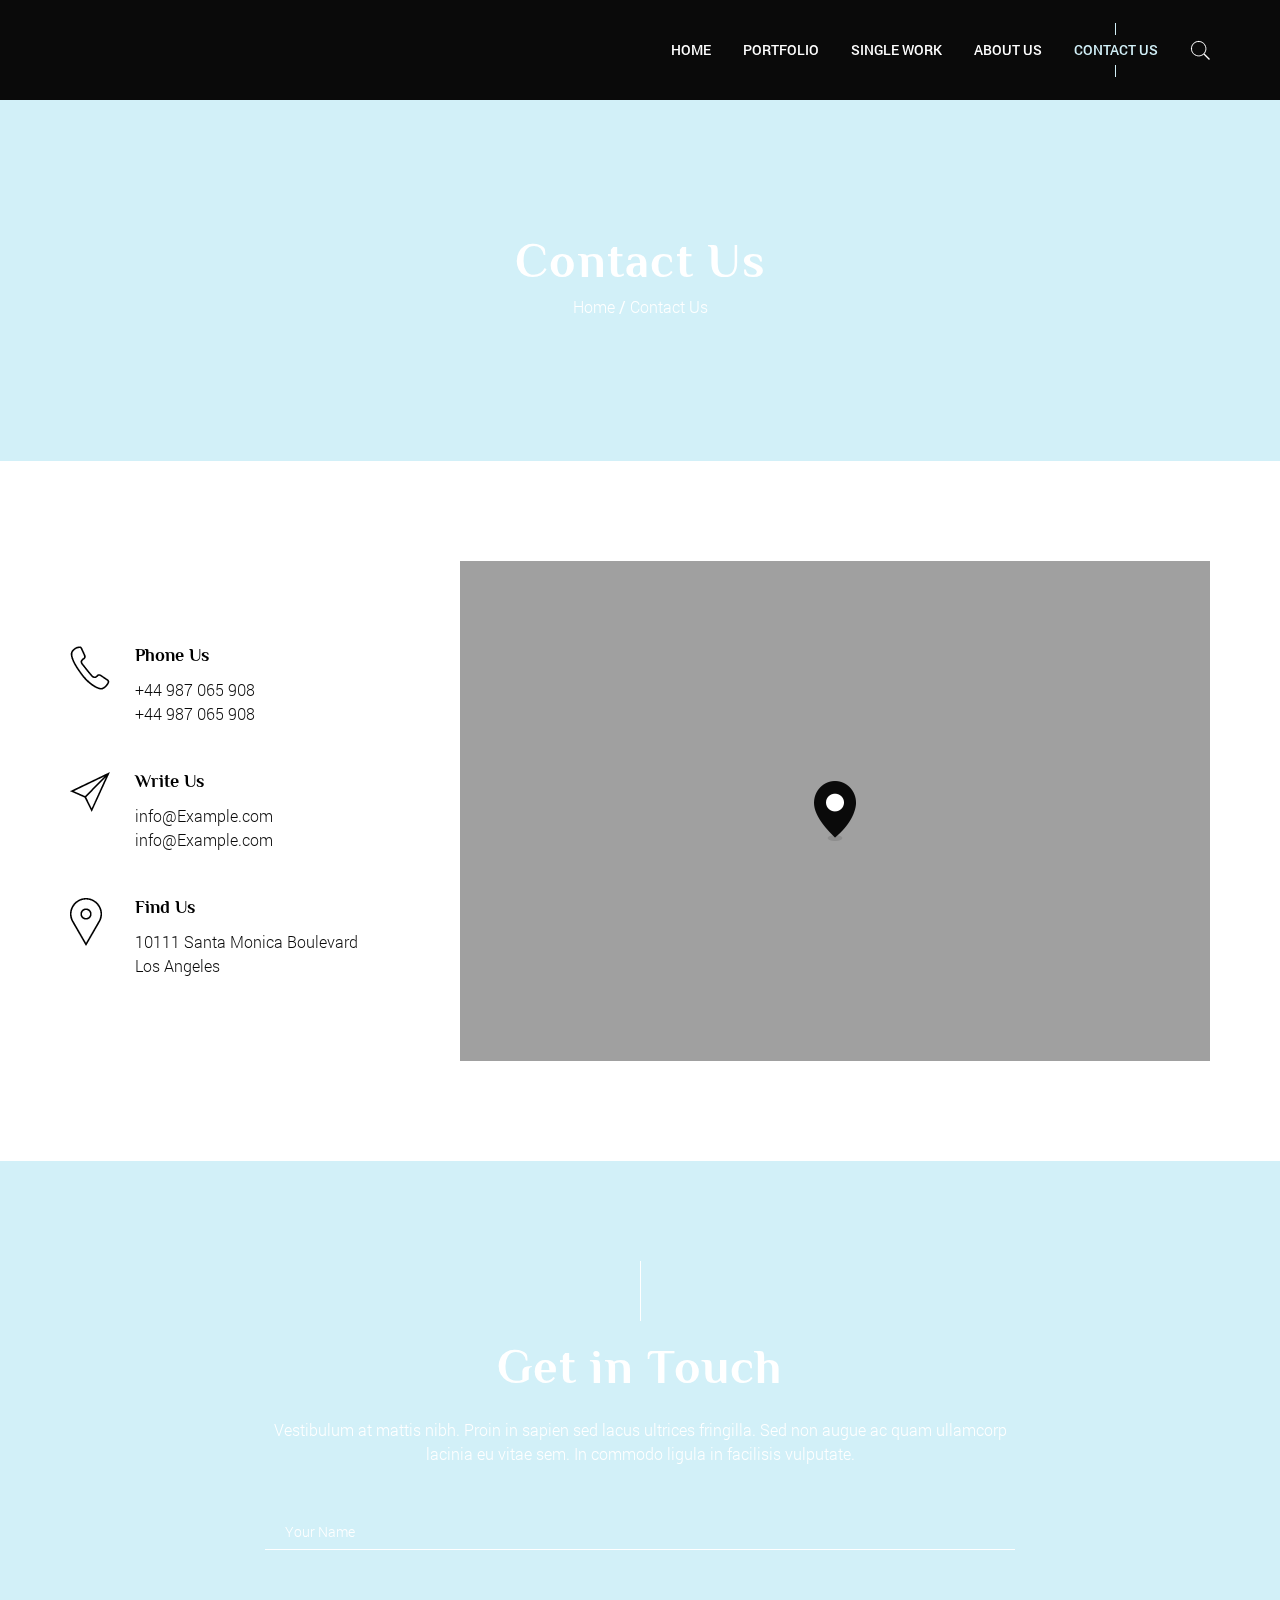
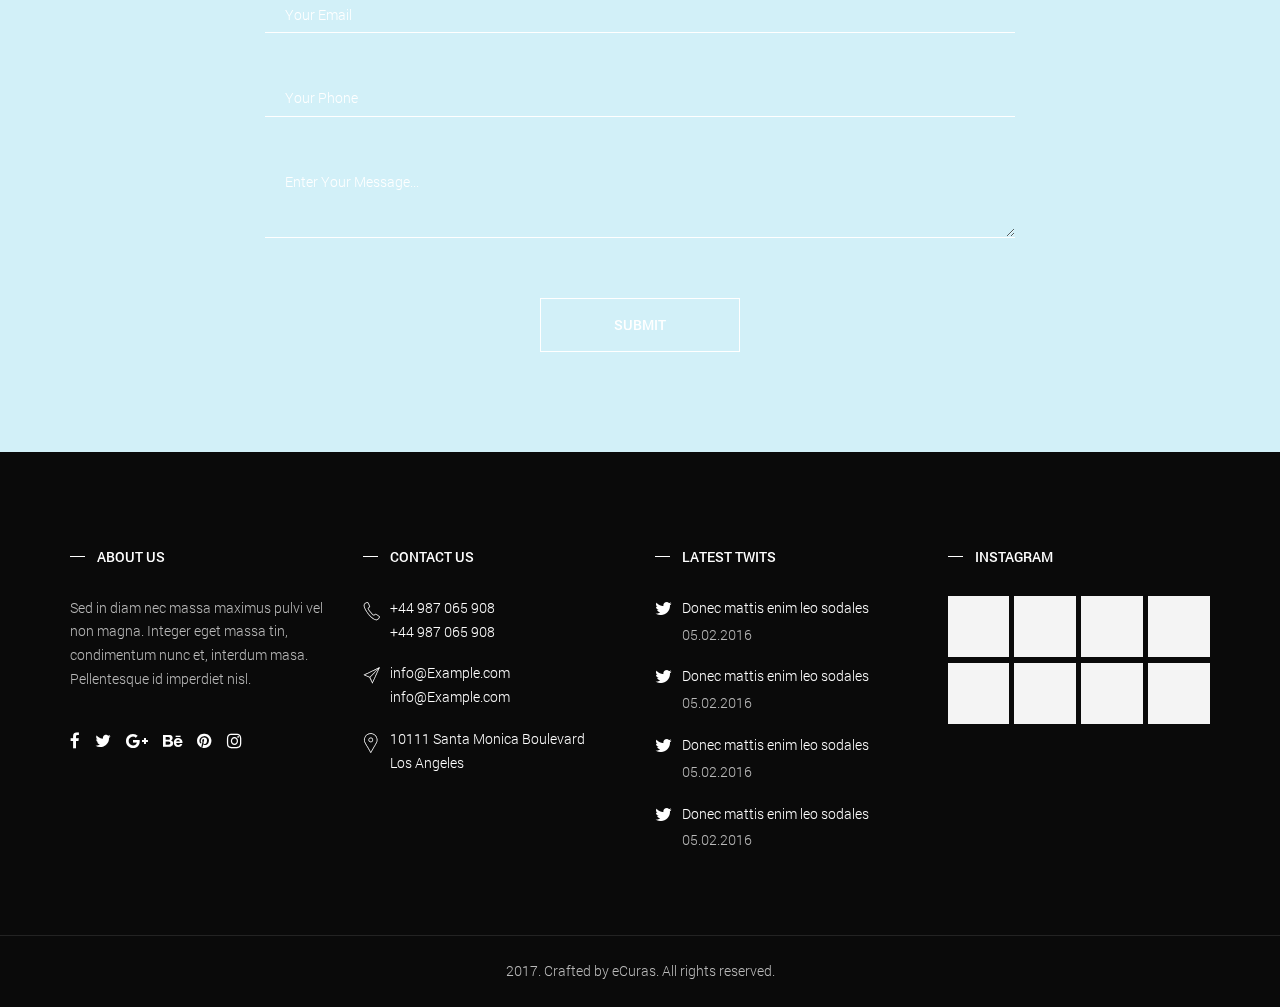
==== contact-us.html @ 15585143 "galaxy logo and other changes" ====
<!DOCTYPE html>
<html lang="ru">

<head>

	<meta charset="utf-8">

	<title>Contacts Us</title>
	<meta name="description" content="">

	<meta http-equiv="X-UA-Compatible" content="IE=edge">
	<meta name="viewport" content="width=device-width, initial-scale=1, maximum-scale=1">

	<meta property="og:image" content="path/to/image.jpg">
	<link rel="shortcut icon" href="img/favicon/favicon.ico" type="image/x-icon">
	<link rel="apple-touch-icon" href="img/favicon/apple-touch-icon.png">
	<link rel="apple-touch-icon" sizes="72x72" href="img/favicon/apple-touch-icon-72x72.png">
	<link rel="apple-touch-icon" sizes="114x114" href="img/favicon/apple-touch-icon-114x114.png">
	
	<link rel="stylesheet" href="css/main.css">
	<link rel="stylesheet" href="css/media.css">

</head>

<body>

	<div class='wrapper wrapper-bridget'>
		<div class="hidden-navigation">
			<div class='top-button text-center'>
				<a href="#" class="menu-close"></a>
			</div>
			<div class="navigation-content">
				<a href="bridget-home-image.html" class='logo'>
					<img src="img/header-logo.png" alt="">
				</a>
				<nav>
					<ul>
						<li>
							<a href="index.html">Home</a>
							
						</li>
						<li>
							<a href="#">Portfolio</a>
							
						</li>
						<li>
							<a href="#">Single work</a>
							
						</li>
						<li>
							<a href="#">About us</a>
						</li>
						
						<li>
							<a href="contact-us.html" class='active'>Contact us</a>
						</li>
						<li>
							<a href="#" class='search'></a>
						</li>
					</ul>
				</nav>
				<ul class="social">
					<li>
						<a href="#" class='facebook'>
							<i class="fa fa-facebook"></i>
						</a>
					</li>
					<li>
						<a href="#" class='twitter'>
							<i class="fa fa-twitter"></i>
						</a>
					</li>
					<li>
						<a href="#" class='google'>
							<i class="fa fa-google-plus"></i>
						</a>
					</li>
					<li>
						<a href="#" class='behance'>
							<i class="fa fa-behance"></i>
						</a>
					</li>
					<li>
						<a href="#" class='pinterest'>
							<i class="fa fa-pinterest"></i>
						</a>
					</li>
					<li>
						<a href="#" class='instagram'>
							<i class="fa fa-instagram"></i>
						</a>
					</li>
				</ul>
			</div>
		</div>

		<header class="page-header second-page-header">
			<!-- Header nav -->
			<div class="header-navigation">
				<div class="container">
					<div class="row">
						<div class="col-md-12">
							<a href="bridget-home-image.html" class='logo'>
								
							</a>
							
							<div class="header-search">
								<form>
									<div class="input">
										<input type="text" placeholder='Search...'>
										<button></button>
									</div>
								</form>
							</div>
							<nav>
								<ul>
									<li>
										<a href="index.html">Home</a>
										
									</li>
									<li>
										<a href="#">Portfolio</a>
										
									</li>
									<li>
										<a href="#">Single work</a>
										
									</li>
									<li>
										<a href="#">About us</a>
									</li>
									
									<li>
										<a href="contact-us.html" class='active'>Contact us</a>
									</li>
									<li>
										<a href="#" class='search'></a>
									</li>
								</ul>
							</nav>
						</div>
					</div>
				</div>
			</div>

			<!-- Header content -->
			<div class="header-content">
				<div class="container">
					<div class="row">
						<div class="col-md-12">
							<div class="row">
								<div class="section-title center-title">Contact Us</div>
								<div class="section-breadcrumbs text-center">
									<ul>
										<li>
											<a href="index.html">Home</a> /
										</li>
										<li>
											<a href="contact-us.html">Contact Us</a>
										</li>
									</ul>
								</div>
							</div>
						</div>
					</div>
				</div>
			</div>
		</header>

		<section class="section-contact">
			<div class="container">
				<div class="row">
					<div class="col-md-4">
						<ul>
							<li class="phone">
								<div class="title">Phone Us</div>
								<div>
									<a href="tel:+44987065908">+44 987 065 908</a>
								</div>
								<div>
									<a href="tel:+44987065908">+44 987 065 908</a>
								</div>
							</li>
							<li class='email'>
								<div class="title">Write Us</div>
								<div>
									<a href="mailto:info@Example.com">info@Example.com</a>
								</div>
								<div>
									<a href="mailto:info@Example.com">info@Example.com</a>
								</div>
							</li>
							<li class="address">
								<div class="title">Find Us</div>
								<div>10111 Santa Monica Boulevard</div>
								<div>Los Angeles</div>
							</li>
						</ul>
					</div>
					<div class="col-md-8">
						<div class="map"></div>
					</div>
				</div>
			</div>
		</section>

		<section class="section-form">
			<div class="container">
				<div class="row">
					<div class="col-md-8 col-md-offset-2">
						<div class="section-title center-title">Get in Touch</div>
						<p>
							Vestibulum at mattis nibh. Proin in sapien sed lacus ultrices fringilla. Sed non augue ac quam ullamcorp lacinia eu vitae sem. In commodo ligula in facilisis vulputate.
						</p>
						<form class='first-form'>
							<input type="text" placeholder="Your Name">
							<input type="text" placeholder="Your Email">
							<input type="text" placeholder="Your Phone">
							<textarea placeholder="Enter Your Message..."></textarea>
							<div class="button">
								<button>Submit</button>
							</div>
						</form>
					</div>
				</div>
			</div>
		</section>

		<footer class="page-footer">
			<div class="container">
				<div class="row">
					<div class="footer-column col-lg-3 col-md-6 col-sm-6">
						<div class="column-title">About us</div>
						<div class="column-row">
							<p>Sed in diam nec massa maximus pulvi vel non magna. Integer eget massa tin, condimentum nunc et, interdum masa. Pellentesque id imperdiet nisl.
							</p>
						</div>
						<div class="column-row">
							<ul class="social">
								<li>
									<a href="#" class='facebook'>
										<i class="fa fa-facebook"></i>
									</a>
								</li>
								<li>
									<a href="#" class='twitter'>
										<i class="fa fa-twitter"></i>
									</a>
								</li>
								<li>
									<a href="#" class='google'>
										<i class="fa fa-google-plus"></i>
									</a>
								</li>
								<li>
									<a href="#" class='behance'>
										<i class="fa fa-behance"></i>
									</a>
								</li>
								<li>
									<a href="#" class='pinterest'>
										<i class="fa fa-pinterest"></i>
									</a>
								</li>
								<li>
									<a href="#" class='instagram'>
										<i class="fa fa-instagram"></i>
									</a>
								</li>
							</ul>
						</div>
					</div>
					<div class="footer-column col-lg-3 col-md-6 col-sm-6">
						<div class="column-title">Contact us</div>
						<div class="column-row">
							<div class="phone">
								<div>
									<a href="tel:+44987065908">+44 987 065 908</a>
								</div>
								<div>
									<a href="tel:+44987065908">+44 987 065 908</a>
								</div>
							</div>
						</div>
						<div class="column-row">
							<div class="email">
								<div>
									<a href="mailto:info@Example.com">info@Example.com</a>
								</div>
								<div>
									<a href="mailto:info@Example.com">info@Example.com</a>
								</div>
							</div>
						</div>
						<div class="column-row">
							<div class="address">
								<div>10111 Santa Monica Boulevard</div>
								<div>Los Angeles</div>
							</div>
						</div>
					</div>
					<div class="footer-column col-lg-3 col-md-6 col-sm-6">
						<div class="column-title">Latest twits</div>
						<div class="column-row">
							<a href='#' class="twit">
								<div>Donec mattis enim leo sodales</div>
								<div class="date">05.02.2016</div>
							</a>
						</div>
						<div class="column-row">
							<a href='#' class="twit">
								<div>Donec mattis enim leo sodales</div>
								<div class="date">05.02.2016</div>
							</a>
						</div>
						<div class="column-row">
							<a href='#' class="twit">
								<div>Donec mattis enim leo sodales</div>
								<div class="date">05.02.2016</div>
							</a>
						</div>
						<div class="column-row">
							<a href='#' class="twit">
								<div>Donec mattis enim leo sodales</div>
								<div class="date">05.02.2016</div>
							</a>
						</div>
					</div>
					<div class="footer-column col-lg-3 col-md-6 col-sm-6">
						<div class="column-title">Instagram</div>
						<div class="column-row">
							<a href="#" class="instagram-post">
								<img src="img/instagram.jpg" alt="">
							</a>
							<a href="#" class="instagram-post">
								<img src="img/instagram.jpg" alt="">
							</a>
							<a href="#" class="instagram-post">
								<img src="img/instagram.jpg" alt="">
							</a>
							<a href="#" class="instagram-post">
								<img src="img/instagram.jpg" alt="">
							</a>
							<a href="#" class="instagram-post">
								<img src="img/instagram.jpg" alt="">
							</a>
							<a href="#" class="instagram-post">
								<img src="img/instagram.jpg" alt="">
							</a>
							<a href="#" class="instagram-post">
								<img src="img/instagram.jpg" alt="">
							</a>
							<a href="#" class="instagram-post">
								<img src="img/instagram.jpg" alt="">
							</a>
						</div>
					</div>
				</div>
			</div>
			<div class="container-fluid">
				<div class="row">
					<div class="col-md-12 copyright">
						2017. Crafted by eCuras. All rights reserved.
					</div>
				</div>
			</div>
		</footer>
	</div>

	<script src="js/scripts.min.js"></script>
	<script src="js/common.js"></script>

</body>

</html>
---- css/main.css ----
@font-face {
  font-family: "Roboto";
  font-weight: 300;
  font-style: normal;
  src: url("../fonts/RobotoLight/RobotoLight.eot");
  src: url("../fonts/RobotoLight/RobotoLight.eot?#iefix") format("embedded-opentype"), url("../fonts/RobotoLight/RobotoLight.woff") format("woff"), url("../fonts/RobotoLight/RobotoLight.ttf") format("truetype"); }

@font-face {
  font-family: "Roboto";
  font-weight: 400;
  font-style: normal;
  src: url("../fonts/RobotoRegular/RobotoRegular.eot");
  src: url("../fonts/RobotoRegular/RobotoRegular.eot?#iefix") format("embedded-opentype"), url("../fonts/RobotoRegular/RobotoRegular.woff") format("woff"), url("../fonts/RobotoRegular/RobotoRegular.ttf") format("truetype"); }

@font-face {
  font-family: "Roboto";
  font-weight: 500;
  font-style: normal;
  src: url("../fonts/RobotoMedium/RobotoMedium.eot");
  src: url("../fonts/RobotoMedium/RobotoMedium.eot?#iefix") format("embedded-opentype"), url("../fonts/RobotoMedium/RobotoMedium.woff") format("woff"), url("../fonts/RobotoMedium/RobotoMedium.ttf") format("truetype"); }

@font-face {
  font-family: "Roboto";
  font-weight: 700;
  font-style: normal;
  src: url("../fonts/RobotoBold/RobotoBold.eot");
  src: url("../fonts/RobotoBold/RobotoBold.eot?#iefix") format("embedded-opentype"), url("../fonts/RobotoBold/RobotoBold.woff") format("woff"), url("../fonts/RobotoBold/RobotoBold.ttf") format("truetype"); }

@font-face {
  font-family: "Roboto";
  font-weight: 300;
  font-style: italic;
  src: url("../fonts/RobotoLightItalic/RobotoLightItalic.eot");
  src: url("../fonts/RobotoLightItalic/RobotoLightItalic.eot?#iefix") format("embedded-opentype"), url("../fonts/RobotoLightItalic/RobotoLightItalic.woff") format("woff"), url("../fonts/RobotoLightItalic/RobotoLightItalic.ttf") format("truetype"); }

@font-face {
  font-family: "Roboto";
  font-weight: 900;
  font-style: normal;
  src: url("../fonts/RobotoBlack/RobotoBlack.eot");
  src: url("../fonts/RobotoBlack/RobotoBlack.eot?#iefix") format("embedded-opentype"), url("../fonts/RobotoBlack/RobotoBlack.woff") format("woff"), url("../fonts/RobotoBlack/RobotoBlack.ttf") format("truetype"); }

@font-face {
  font-family: "Philosopher";
  font-weight: 700;
  font-style: normal;
  src: url("../fonts/PhilosopherBold/PhilosopherBold.eot");
  src: url("../fonts/PhilosopherBold/PhilosopherBold.eot?#iefix") format("embedded-opentype"), url("../fonts/PhilosopherBold/PhilosopherBold.woff") format("woff"), url("../fonts/PhilosopherBold/PhilosopherBold.ttf") format("truetype"); }

html {
  font-family: sans-serif;
  -ms-text-size-adjust: 100%;
  -webkit-text-size-adjust: 100%; }

body {
  margin: 0; }

article, aside, details, figcaption, figure, footer, header, hgroup, main, menu, nav, section, summary {
  display: block; }

audio, canvas, progress, video {
  display: inline-block;
  vertical-align: baseline; }

audio:not([controls]) {
  display: none;
  height: 0; }

[hidden], template {
  display: none; }

a {
  background-color: transparent; }

a:active, a:hover {
  outline: 0; }

abbr[title] {
  border-bottom: 1px dotted; }

b, strong {
  font-weight: bold; }

dfn {
  font-style: italic; }

h1 {
  font-size: 2em;
  margin: 0.67em 0; }

mark {
  background: #ff0;
  color: #000; }

small {
  font-size: 80%; }

sub, sup {
  font-size: 75%;
  line-height: 0;
  position: relative;
  vertical-align: baseline; }

sup {
  top: -0.5em; }

sub {
  bottom: -0.25em; }

img {
  border: 0; }

svg:not(:root) {
  overflow: hidden; }

figure {
  margin: 1em 40px; }

hr {
  -webkit-box-sizing: content-box;
  box-sizing: content-box;
  height: 0; }

pre {
  overflow: auto; }

code, kbd, pre, samp {
  font-family: monospace, monospace;
  font-size: 1em; }

button, input, optgroup, select, textarea {
  color: inherit;
  font: inherit;
  margin: 0; }

button {
  overflow: visible; }

button, select {
  text-transform: none; }

button, html input[type="button"], input[type="reset"], input[type="submit"] {
  -webkit-appearance: button;
  cursor: pointer; }

button[disabled], html input[disabled] {
  cursor: default; }

button::-moz-focus-inner, input::-moz-focus-inner {
  border: 0;
  padding: 0; }

input {
  line-height: normal; }

input[type="checkbox"], input[type="radio"] {
  -webkit-box-sizing: border-box;
  box-sizing: border-box;
  padding: 0; }

input[type="number"]::-webkit-inner-spin-button, input[type="number"]::-webkit-outer-spin-button {
  height: auto; }

input[type="search"] {
  -webkit-appearance: textfield;
  -webkit-box-sizing: content-box;
  box-sizing: content-box; }

input[type="search"]::-webkit-search-cancel-button, input[type="search"]::-webkit-search-decoration {
  -webkit-appearance: none; }

fieldset {
  border: 1px solid #c0c0c0;
  margin: 0 2px;
  padding: 0.35em 0.625em 0.75em; }

legend {
  border: 0;
  padding: 0; }

textarea {
  overflow: auto; }

optgroup {
  font-weight: bold; }

table {
  border-collapse: collapse;
  border-spacing: 0; }

td, th {
  padding: 0; }

* {
  -webkit-box-sizing: border-box;
  box-sizing: border-box; }

*:before, *:after {
  -webkit-box-sizing: border-box;
  box-sizing: border-box; }

html {
  font-size: 10px;
  -webkit-tap-highlight-color: transparent; }

body {
  font-family: "Helvetica Neue",Helvetica,Arial,sans-serif;
  font-size: 14px;
  line-height: 1.42857143;
  color: #333;
  background-color: #fff; }

input, button, select, textarea {
  font-family: inherit;
  font-size: inherit;
  line-height: inherit; }

a {
  color: #337ab7;
  text-decoration: none; }

a:hover, a:focus {
  color: #23527c;
  text-decoration: underline; }

a:focus {
  outline: 5px auto -webkit-focus-ring-color;
  outline-offset: -2px; }

figure {
  margin: 0; }

img {
  vertical-align: middle; }

.img-responsive {
  display: block;
  max-width: 100%;
  height: auto; }

.img-rounded {
  -webkit-border-radius: 6px;
          border-radius: 6px; }

.img-thumbnail {
  padding: 4px;
  line-height: 1.42857143;
  background-color: #fff;
  border: 1px solid #ddd;
  -webkit-border-radius: 4px;
          border-radius: 4px;
  -webkit-transition: all .2s ease-in-out;
  -o-transition: all .2s ease-in-out;
  transition: all .2s ease-in-out;
  display: inline-block;
  max-width: 100%;
  height: auto; }

.img-circle {
  -webkit-border-radius: 50%;
          border-radius: 50%; }

hr {
  margin-top: 20px;
  margin-bottom: 20px;
  border: 0;
  border-top: 1px solid #eee; }

.sr-only {
  position: absolute;
  width: 1px;
  height: 1px;
  margin: -1px;
  padding: 0;
  overflow: hidden;
  clip: rect(0, 0, 0, 0);
  border: 0; }

.sr-only-focusable:active, .sr-only-focusable:focus {
  position: static;
  width: auto;
  height: auto;
  margin: 0;
  overflow: visible;
  clip: auto; }

[role="button"] {
  cursor: pointer; }

.container {
  margin-right: auto;
  margin-left: auto;
  padding-left: 15px;
  padding-right: 15px; }

@media (min-width: 768px) {
  .container {
    width: 750px; } }

@media (min-width: 992px) {
  .container {
    width: 970px; } }

@media (min-width: 1200px) {
  .container {
    width: 1170px; } }

.container-fluid {
  margin-right: auto;
  margin-left: auto;
  padding-left: 15px;
  padding-right: 15px; }

.row {
  margin-left: -15px;
  margin-right: -15px; }

.col-xs-1, .col-sm-1, .col-md-1, .col-lg-1, .col-xs-2, .col-sm-2, .col-md-2, .col-lg-2, .col-xs-3, .col-sm-3, .col-md-3, .col-lg-3, .col-xs-4, .col-sm-4, .col-md-4, .col-lg-4, .col-xs-5, .col-sm-5, .col-md-5, .col-lg-5, .col-xs-6, .col-sm-6, .col-md-6, .col-lg-6, .col-xs-7, .col-sm-7, .col-md-7, .col-lg-7, .col-xs-8, .col-sm-8, .col-md-8, .col-lg-8, .col-xs-9, .col-sm-9, .col-md-9, .col-lg-9, .col-xs-10, .col-sm-10, .col-md-10, .col-lg-10, .col-xs-11, .col-sm-11, .col-md-11, .col-lg-11, .col-xs-12, .col-sm-12, .col-md-12, .col-lg-12 {
  position: relative;
  min-height: 1px;
  padding-left: 15px;
  padding-right: 15px; }

.col-xs-1, .col-xs-2, .col-xs-3, .col-xs-4, .col-xs-5, .col-xs-6, .col-xs-7, .col-xs-8, .col-xs-9, .col-xs-10, .col-xs-11, .col-xs-12 {
  float: left; }

.col-xs-12 {
  width: 100%; }

.col-xs-11 {
  width: 91.66666667%; }

.col-xs-10 {
  width: 83.33333333%; }

.col-xs-9 {
  width: 75%; }

.col-xs-8 {
  width: 66.66666667%; }

.col-xs-7 {
  width: 58.33333333%; }

.col-xs-6 {
  width: 50%; }

.col-xs-5 {
  width: 41.66666667%; }

.col-xs-4 {
  width: 33.33333333%; }

.col-xs-3 {
  width: 25%; }

.col-xs-2 {
  width: 16.66666667%; }

.col-xs-1 {
  width: 8.33333333%; }

.col-xs-pull-12 {
  right: 100%; }

.col-xs-pull-11 {
  right: 91.66666667%; }

.col-xs-pull-10 {
  right: 83.33333333%; }

.col-xs-pull-9 {
  right: 75%; }

.col-xs-pull-8 {
  right: 66.66666667%; }

.col-xs-pull-7 {
  right: 58.33333333%; }

.col-xs-pull-6 {
  right: 50%; }

.col-xs-pull-5 {
  right: 41.66666667%; }

.col-xs-pull-4 {
  right: 33.33333333%; }

.col-xs-pull-3 {
  right: 25%; }

.col-xs-pull-2 {
  right: 16.66666667%; }

.col-xs-pull-1 {
  right: 8.33333333%; }

.col-xs-pull-0 {
  right: auto; }

.col-xs-push-12 {
  left: 100%; }

.col-xs-push-11 {
  left: 91.66666667%; }

.col-xs-push-10 {
  left: 83.33333333%; }

.col-xs-push-9 {
  left: 75%; }

.col-xs-push-8 {
  left: 66.66666667%; }

.col-xs-push-7 {
  left: 58.33333333%; }

.col-xs-push-6 {
  left: 50%; }

.col-xs-push-5 {
  left: 41.66666667%; }

.col-xs-push-4 {
  left: 33.33333333%; }

.col-xs-push-3 {
  left: 25%; }

.col-xs-push-2 {
  left: 16.66666667%; }

.col-xs-push-1 {
  left: 8.33333333%; }

.col-xs-push-0 {
  left: auto; }

.col-xs-offset-12 {
  margin-left: 100%; }

.col-xs-offset-11 {
  margin-left: 91.66666667%; }

.col-xs-offset-10 {
  margin-left: 83.33333333%; }

.col-xs-offset-9 {
  margin-left: 75%; }

.col-xs-offset-8 {
  margin-left: 66.66666667%; }

.col-xs-offset-7 {
  margin-left: 58.33333333%; }

.col-xs-offset-6 {
  margin-left: 50%; }

.col-xs-offset-5 {
  margin-left: 41.66666667%; }

.col-xs-offset-4 {
  margin-left: 33.33333333%; }

.col-xs-offset-3 {
  margin-left: 25%; }

.col-xs-offset-2 {
  margin-left: 16.66666667%; }

.col-xs-offset-1 {
  margin-left: 8.33333333%; }

.col-xs-offset-0 {
  margin-left: 0; }

@media (min-width: 768px) {
  .col-sm-1, .col-sm-2, .col-sm-3, .col-sm-4, .col-sm-5, .col-sm-6, .col-sm-7, .col-sm-8, .col-sm-9, .col-sm-10, .col-sm-11, .col-sm-12 {
    float: left; }
  .col-sm-12 {
    width: 100%; }
  .col-sm-11 {
    width: 91.66666667%; }
  .col-sm-10 {
    width: 83.33333333%; }
  .col-sm-9 {
    width: 75%; }
  .col-sm-8 {
    width: 66.66666667%; }
  .col-sm-7 {
    width: 58.33333333%; }
  .col-sm-6 {
    width: 50%; }
  .col-sm-5 {
    width: 41.66666667%; }
  .col-sm-4 {
    width: 33.33333333%; }
  .col-sm-3 {
    width: 25%; }
  .col-sm-2 {
    width: 16.66666667%; }
  .col-sm-1 {
    width: 8.33333333%; }
  .col-sm-pull-12 {
    right: 100%; }
  .col-sm-pull-11 {
    right: 91.66666667%; }
  .col-sm-pull-10 {
    right: 83.33333333%; }
  .col-sm-pull-9 {
    right: 75%; }
  .col-sm-pull-8 {
    right: 66.66666667%; }
  .col-sm-pull-7 {
    right: 58.33333333%; }
  .col-sm-pull-6 {
    right: 50%; }
  .col-sm-pull-5 {
    right: 41.66666667%; }
  .col-sm-pull-4 {
    right: 33.33333333%; }
  .col-sm-pull-3 {
    right: 25%; }
  .col-sm-pull-2 {
    right: 16.66666667%; }
  .col-sm-pull-1 {
    right: 8.33333333%; }
  .col-sm-pull-0 {
    right: auto; }
  .col-sm-push-12 {
    left: 100%; }
  .col-sm-push-11 {
    left: 91.66666667%; }
  .col-sm-push-10 {
    left: 83.33333333%; }
  .col-sm-push-9 {
    left: 75%; }
  .col-sm-push-8 {
    left: 66.66666667%; }
  .col-sm-push-7 {
    left: 58.33333333%; }
  .col-sm-push-6 {
    left: 50%; }
  .col-sm-push-5 {
    left: 41.66666667%; }
  .col-sm-push-4 {
    left: 33.33333333%; }
  .col-sm-push-3 {
    left: 25%; }
  .col-sm-push-2 {
    left: 16.66666667%; }
  .col-sm-push-1 {
    left: 8.33333333%; }
  .col-sm-push-0 {
    left: auto; }
  .col-sm-offset-12 {
    margin-left: 100%; }
  .col-sm-offset-11 {
    margin-left: 91.66666667%; }
  .col-sm-offset-10 {
    margin-left: 83.33333333%; }
  .col-sm-offset-9 {
    margin-left: 75%; }
  .col-sm-offset-8 {
    margin-left: 66.66666667%; }
  .col-sm-offset-7 {
    margin-left: 58.33333333%; }
  .col-sm-offset-6 {
    margin-left: 50%; }
  .col-sm-offset-5 {
    margin-left: 41.66666667%; }
  .col-sm-offset-4 {
    margin-left: 33.33333333%; }
  .col-sm-offset-3 {
    margin-left: 25%; }
  .col-sm-offset-2 {
    margin-left: 16.66666667%; }
  .col-sm-offset-1 {
    margin-left: 8.33333333%; }
  .col-sm-offset-0 {
    margin-left: 0; } }

@media (min-width: 992px) {
  .col-md-1, .col-md-2, .col-md-3, .col-md-4, .col-md-5, .col-md-6, .col-md-7, .col-md-8, .col-md-9, .col-md-10, .col-md-11, .col-md-12 {
    float: left; }
  .col-md-12 {
    width: 100%; }
  .col-md-11 {
    width: 91.66666667%; }
  .col-md-10 {
    width: 83.33333333%; }
  .col-md-9 {
    width: 75%; }
  .col-md-8 {
    width: 66.66666667%; }
  .col-md-7 {
    width: 58.33333333%; }
  .col-md-6 {
    width: 50%; }
  .col-md-5 {
    width: 41.66666667%; }
  .col-md-4 {
    width: 33.33333333%; }
  .col-md-3 {
    width: 25%; }
  .col-md-2 {
    width: 16.66666667%; }
  .col-md-1 {
    width: 8.33333333%; }
  .col-md-pull-12 {
    right: 100%; }
  .col-md-pull-11 {
    right: 91.66666667%; }
  .col-md-pull-10 {
    right: 83.33333333%; }
  .col-md-pull-9 {
    right: 75%; }
  .col-md-pull-8 {
    right: 66.66666667%; }
  .col-md-pull-7 {
    right: 58.33333333%; }
  .col-md-pull-6 {
    right: 50%; }
  .col-md-pull-5 {
    right: 41.66666667%; }
  .col-md-pull-4 {
    right: 33.33333333%; }
  .col-md-pull-3 {
    right: 25%; }
  .col-md-pull-2 {
    right: 16.66666667%; }
  .col-md-pull-1 {
    right: 8.33333333%; }
  .col-md-pull-0 {
    right: auto; }
  .col-md-push-12 {
    left: 100%; }
  .col-md-push-11 {
    left: 91.66666667%; }
  .col-md-push-10 {
    left: 83.33333333%; }
  .col-md-push-9 {
    left: 75%; }
  .col-md-push-8 {
    left: 66.66666667%; }
  .col-md-push-7 {
    left: 58.33333333%; }
  .col-md-push-6 {
    left: 50%; }
  .col-md-push-5 {
    left: 41.66666667%; }
  .col-md-push-4 {
    left: 33.33333333%; }
  .col-md-push-3 {
    left: 25%; }
  .col-md-push-2 {
    left: 16.66666667%; }
  .col-md-push-1 {
    left: 8.33333333%; }
  .col-md-push-0 {
    left: auto; }
  .col-md-offset-12 {
    margin-left: 100%; }
  .col-md-offset-11 {
    margin-left: 91.66666667%; }
  .col-md-offset-10 {
    margin-left: 83.33333333%; }
  .col-md-offset-9 {
    margin-left: 75%; }
  .col-md-offset-8 {
    margin-left: 66.66666667%; }
  .col-md-offset-7 {
    margin-left: 58.33333333%; }
  .col-md-offset-6 {
    margin-left: 50%; }
  .col-md-offset-5 {
    margin-left: 41.66666667%; }
  .col-md-offset-4 {
    margin-left: 33.33333333%; }
  .col-md-offset-3 {
    margin-left: 25%; }
  .col-md-offset-2 {
    margin-left: 16.66666667%; }
  .col-md-offset-1 {
    margin-left: 8.33333333%; }
  .col-md-offset-0 {
    margin-left: 0; } }

@media (min-width: 1200px) {
  .col-lg-1, .col-lg-2, .col-lg-3, .col-lg-4, .col-lg-5, .col-lg-6, .col-lg-7, .col-lg-8, .col-lg-9, .col-lg-10, .col-lg-11, .col-lg-12 {
    float: left; }
  .col-lg-12 {
    width: 100%; }
  .col-lg-11 {
    width: 91.66666667%; }
  .col-lg-10 {
    width: 83.33333333%; }
  .col-lg-9 {
    width: 75%; }
  .col-lg-8 {
    width: 66.66666667%; }
  .col-lg-7 {
    width: 58.33333333%; }
  .col-lg-6 {
    width: 50%; }
  .col-lg-5 {
    width: 41.66666667%; }
  .col-lg-4 {
    width: 33.33333333%; }
  .col-lg-3 {
    width: 25%; }
  .col-lg-2 {
    width: 16.66666667%; }
  .col-lg-1 {
    width: 8.33333333%; }
  .col-lg-pull-12 {
    right: 100%; }
  .col-lg-pull-11 {
    right: 91.66666667%; }
  .col-lg-pull-10 {
    right: 83.33333333%; }
  .col-lg-pull-9 {
    right: 75%; }
  .col-lg-pull-8 {
    right: 66.66666667%; }
  .col-lg-pull-7 {
    right: 58.33333333%; }
  .col-lg-pull-6 {
    right: 50%; }
  .col-lg-pull-5 {
    right: 41.66666667%; }
  .col-lg-pull-4 {
    right: 33.33333333%; }
  .col-lg-pull-3 {
    right: 25%; }
  .col-lg-pull-2 {
    right: 16.66666667%; }
  .col-lg-pull-1 {
    right: 8.33333333%; }
  .col-lg-pull-0 {
    right: auto; }
  .col-lg-push-12 {
    left: 100%; }
  .col-lg-push-11 {
    left: 91.66666667%; }
  .col-lg-push-10 {
    left: 83.33333333%; }
  .col-lg-push-9 {
    left: 75%; }
  .col-lg-push-8 {
    left: 66.66666667%; }
  .col-lg-push-7 {
    left: 58.33333333%; }
  .col-lg-push-6 {
    left: 50%; }
  .col-lg-push-5 {
    left: 41.66666667%; }
  .col-lg-push-4 {
    left: 33.33333333%; }
  .col-lg-push-3 {
    left: 25%; }
  .col-lg-push-2 {
    left: 16.66666667%; }
  .col-lg-push-1 {
    left: 8.33333333%; }
  .col-lg-push-0 {
    left: auto; }
  .col-lg-offset-12 {
    margin-left: 100%; }
  .col-lg-offset-11 {
    margin-left: 91.66666667%; }
  .col-lg-offset-10 {
    margin-left: 83.33333333%; }
  .col-lg-offset-9 {
    margin-left: 75%; }
  .col-lg-offset-8 {
    margin-left: 66.66666667%; }
  .col-lg-offset-7 {
    margin-left: 58.33333333%; }
  .col-lg-offset-6 {
    margin-left: 50%; }
  .col-lg-offset-5 {
    margin-left: 41.66666667%; }
  .col-lg-offset-4 {
    margin-left: 33.33333333%; }
  .col-lg-offset-3 {
    margin-left: 25%; }
  .col-lg-offset-2 {
    margin-left: 16.66666667%; }
  .col-lg-offset-1 {
    margin-left: 8.33333333%; }
  .col-lg-offset-0 {
    margin-left: 0; } }

.clearfix:before, .clearfix:after, .container:before, .container:after, .container-fluid:before, .container-fluid:after, .row:before, .row:after {
  content: " ";
  display: table; }

.clearfix:after, .container:after, .container-fluid:after, .row:after {
  clear: both; }

.center-block {
  display: block;
  margin-left: auto;
  margin-right: auto; }

.pull-right {
  float: right !important; }

.pull-left {
  float: left !important; }

.hide {
  display: none !important; }

.show {
  display: block !important; }

.invisible {
  visibility: hidden; }

.text-hide {
  font: 0/0 a;
  color: transparent;
  text-shadow: none;
  background-color: transparent;
  border: 0; }

.hidden {
  display: none !important; }

.affix {
  position: fixed; }

@-ms-viewport {
  width: device-width; }

.visible-xs, .visible-sm, .visible-md, .visible-lg {
  display: none !important; }

.visible-xs-block, .visible-xs-inline, .visible-xs-inline-block, .visible-sm-block, .visible-sm-inline, .visible-sm-inline-block, .visible-md-block, .visible-md-inline, .visible-md-inline-block, .visible-lg-block, .visible-lg-inline, .visible-lg-inline-block {
  display: none !important; }

@media (max-width: 767px) {
  .visible-xs {
    display: block !important; }
  table.visible-xs {
    display: table !important; }
  tr.visible-xs {
    display: table-row !important; }
  th.visible-xs, td.visible-xs {
    display: table-cell !important; } }

@media (max-width: 767px) {
  .visible-xs-block {
    display: block !important; } }

@media (max-width: 767px) {
  .visible-xs-inline {
    display: inline !important; } }

@media (max-width: 767px) {
  .visible-xs-inline-block {
    display: inline-block !important; } }

@media (min-width: 768px) and (max-width: 991px) {
  .visible-sm {
    display: block !important; }
  table.visible-sm {
    display: table !important; }
  tr.visible-sm {
    display: table-row !important; }
  th.visible-sm, td.visible-sm {
    display: table-cell !important; } }

@media (min-width: 768px) and (max-width: 991px) {
  .visible-sm-block {
    display: block !important; } }

@media (min-width: 768px) and (max-width: 991px) {
  .visible-sm-inline {
    display: inline !important; } }

@media (min-width: 768px) and (max-width: 991px) {
  .visible-sm-inline-block {
    display: inline-block !important; } }

@media (min-width: 992px) and (max-width: 1199px) {
  .visible-md {
    display: block !important; }
  table.visible-md {
    display: table !important; }
  tr.visible-md {
    display: table-row !important; }
  th.visible-md, td.visible-md {
    display: table-cell !important; } }

@media (min-width: 992px) and (max-width: 1199px) {
  .visible-md-block {
    display: block !important; } }

@media (min-width: 992px) and (max-width: 1199px) {
  .visible-md-inline {
    display: inline !important; } }

@media (min-width: 992px) and (max-width: 1199px) {
  .visible-md-inline-block {
    display: inline-block !important; } }

@media (min-width: 1200px) {
  .visible-lg {
    display: block !important; }
  table.visible-lg {
    display: table !important; }
  tr.visible-lg {
    display: table-row !important; }
  th.visible-lg, td.visible-lg {
    display: table-cell !important; } }

@media (min-width: 1200px) {
  .visible-lg-block {
    display: block !important; } }

@media (min-width: 1200px) {
  .visible-lg-inline {
    display: inline !important; } }

@media (min-width: 1200px) {
  .visible-lg-inline-block {
    display: inline-block !important; } }

@media (max-width: 767px) {
  .hidden-xs {
    display: none !important; } }

@media (min-width: 768px) and (max-width: 991px) {
  .hidden-sm {
    display: none !important; } }

@media (min-width: 992px) and (max-width: 1199px) {
  .hidden-md {
    display: none !important; } }

@media (min-width: 1200px) {
  .hidden-lg {
    display: none !important; } }

.visible-print {
  display: none !important; }

@media print {
  .visible-print {
    display: block !important; }
  table.visible-print {
    display: table !important; }
  tr.visible-print {
    display: table-row !important; }
  th.visible-print, td.visible-print {
    display: table-cell !important; } }

.visible-print-block {
  display: none !important; }

@media print {
  .visible-print-block {
    display: block !important; } }

.visible-print-inline {
  display: none !important; }

@media print {
  .visible-print-inline {
    display: inline !important; } }

.visible-print-inline-block {
  display: none !important; }

@media print {
  .visible-print-inline-block {
    display: inline-block !important; } }

@media print {
  .hidden-print {
    display: none !important; } }

@-webkit-keyframes progress-bar-stripes {
  from {
    background-position: 40px 0; }
  to {
    background-position: 0 0; } }

@keyframes progress-bar-stripes {
  from {
    background-position: 40px 0; }
  to {
    background-position: 0 0; } }

.progress {
  overflow: hidden;
  height: 20px;
  margin-bottom: 20px;
  background-color: #f5f5f5;
  -webkit-border-radius: 4px;
          border-radius: 4px;
  -webkit-box-shadow: inset 0 1px 2px rgba(0, 0, 0, 0.1);
  box-shadow: inset 0 1px 2px rgba(0, 0, 0, 0.1); }

.progress-bar {
  float: left;
  width: 0%;
  height: 100%;
  font-size: 12px;
  line-height: 20px;
  color: #fff;
  text-align: center;
  background-color: #337ab7;
  -webkit-box-shadow: inset 0 -1px 0 rgba(0, 0, 0, 0.15);
  box-shadow: inset 0 -1px 0 rgba(0, 0, 0, 0.15);
  -webkit-transition: width .6s ease;
  -o-transition: width .6s ease;
  transition: width .6s ease; }

.progress-striped .progress-bar, .progress-bar-striped {
  background-image: -webkit-linear-gradient(45deg, rgba(255, 255, 255, 0.15) 25%, transparent 25%, transparent 50%, rgba(255, 255, 255, 0.15) 50%, rgba(255, 255, 255, 0.15) 75%, transparent 75%, transparent);
  background-image: -o-linear-gradient(45deg, rgba(255, 255, 255, 0.15) 25%, transparent 25%, transparent 50%, rgba(255, 255, 255, 0.15) 50%, rgba(255, 255, 255, 0.15) 75%, transparent 75%, transparent);
  background-image: linear-gradient(45deg, rgba(255, 255, 255, 0.15) 25%, transparent 25%, transparent 50%, rgba(255, 255, 255, 0.15) 50%, rgba(255, 255, 255, 0.15) 75%, transparent 75%, transparent);
  -webkit-background-size: 40px 40px;
  background-size: 40px 40px; }

.progress.active .progress-bar, .progress-bar.active {
  -webkit-animation: progress-bar-stripes 2s linear infinite;
  animation: progress-bar-stripes 2s linear infinite; }

.progress-bar-success {
  background-color: #5cb85c; }

.progress-striped .progress-bar-success {
  background-image: -webkit-linear-gradient(45deg, rgba(255, 255, 255, 0.15) 25%, transparent 25%, transparent 50%, rgba(255, 255, 255, 0.15) 50%, rgba(255, 255, 255, 0.15) 75%, transparent 75%, transparent);
  background-image: -o-linear-gradient(45deg, rgba(255, 255, 255, 0.15) 25%, transparent 25%, transparent 50%, rgba(255, 255, 255, 0.15) 50%, rgba(255, 255, 255, 0.15) 75%, transparent 75%, transparent);
  background-image: linear-gradient(45deg, rgba(255, 255, 255, 0.15) 25%, transparent 25%, transparent 50%, rgba(255, 255, 255, 0.15) 50%, rgba(255, 255, 255, 0.15) 75%, transparent 75%, transparent); }

.progress-bar-info {
  background-color: #5bc0de; }

.progress-striped .progress-bar-info {
  background-image: -webkit-linear-gradient(45deg, rgba(255, 255, 255, 0.15) 25%, transparent 25%, transparent 50%, rgba(255, 255, 255, 0.15) 50%, rgba(255, 255, 255, 0.15) 75%, transparent 75%, transparent);
  background-image: -o-linear-gradient(45deg, rgba(255, 255, 255, 0.15) 25%, transparent 25%, transparent 50%, rgba(255, 255, 255, 0.15) 50%, rgba(255, 255, 255, 0.15) 75%, transparent 75%, transparent);
  background-image: linear-gradient(45deg, rgba(255, 255, 255, 0.15) 25%, transparent 25%, transparent 50%, rgba(255, 255, 255, 0.15) 50%, rgba(255, 255, 255, 0.15) 75%, transparent 75%, transparent); }

.progress-bar-warning {
  background-color: #f0ad4e; }

.progress-striped .progress-bar-warning {
  background-image: -webkit-linear-gradient(45deg, rgba(255, 255, 255, 0.15) 25%, transparent 25%, transparent 50%, rgba(255, 255, 255, 0.15) 50%, rgba(255, 255, 255, 0.15) 75%, transparent 75%, transparent);
  background-image: -o-linear-gradient(45deg, rgba(255, 255, 255, 0.15) 25%, transparent 25%, transparent 50%, rgba(255, 255, 255, 0.15) 50%, rgba(255, 255, 255, 0.15) 75%, transparent 75%, transparent);
  background-image: linear-gradient(45deg, rgba(255, 255, 255, 0.15) 25%, transparent 25%, transparent 50%, rgba(255, 255, 255, 0.15) 50%, rgba(255, 255, 255, 0.15) 75%, transparent 75%, transparent); }

.progress-bar-danger {
  background-color: #d9534f; }

.progress-striped .progress-bar-danger {
  background-image: -webkit-linear-gradient(45deg, rgba(255, 255, 255, 0.15) 25%, transparent 25%, transparent 50%, rgba(255, 255, 255, 0.15) 50%, rgba(255, 255, 255, 0.15) 75%, transparent 75%, transparent);
  background-image: -o-linear-gradient(45deg, rgba(255, 255, 255, 0.15) 25%, transparent 25%, transparent 50%, rgba(255, 255, 255, 0.15) 50%, rgba(255, 255, 255, 0.15) 75%, transparent 75%, transparent);
  background-image: linear-gradient(45deg, rgba(255, 255, 255, 0.15) 25%, transparent 25%, transparent 50%, rgba(255, 255, 255, 0.15) 50%, rgba(255, 255, 255, 0.15) 75%, transparent 75%, transparent); }

/**
 * Owl Carousel v2.2.1
 * Copyright 2013-2017 David Deutsch
 * Licensed under  ()
 */
.owl-carousel, .owl-carousel .owl-item {
  -webkit-tap-highlight-color: transparent;
  position: relative; }

.owl-carousel {
  display: none;
  width: 100%;
  z-index: 1; }

.owl-carousel .owl-stage {
  position: relative;
  -ms-touch-action: pan-Y;
  -moz-backface-visibility: hidden; }

.owl-carousel .owl-stage:after {
  content: ".";
  display: block;
  clear: both;
  visibility: hidden;
  line-height: 0;
  height: 0; }

.owl-carousel .owl-stage-outer {
  position: relative;
  overflow: hidden;
  -webkit-transform: translate3d(0, 0, 0); }

.owl-carousel .owl-item, .owl-carousel .owl-wrapper {
  -webkit-backface-visibility: hidden;
  -moz-backface-visibility: hidden;
  -ms-backface-visibility: hidden;
  -webkit-transform: translate3d(0, 0, 0);
  -moz-transform: translate3d(0, 0, 0);
  -ms-transform: translate3d(0, 0, 0); }

.owl-carousel .owl-item {
  min-height: 1px;
  float: left;
  -webkit-backface-visibility: hidden;
  -webkit-touch-callout: none; }

.owl-carousel .owl-item img {
  display: block;
  width: 100%; }

.owl-carousel .owl-dots.disabled, .owl-carousel .owl-nav.disabled {
  display: none; }

.no-js .owl-carousel, .owl-carousel.owl-loaded {
  display: block; }

.owl-carousel .owl-dot, .owl-carousel .owl-nav .owl-next, .owl-carousel .owl-nav .owl-prev {
  cursor: pointer;
  cursor: hand;
  -webkit-user-select: none;
  -moz-user-select: none;
  -ms-user-select: none;
  user-select: none; }

.owl-carousel.owl-loading {
  opacity: 0;
  display: block; }

.owl-carousel.owl-hidden {
  opacity: 0; }

.owl-carousel.owl-refresh .owl-item {
  visibility: hidden; }

.owl-carousel.owl-drag .owl-item {
  -webkit-user-select: none;
  -moz-user-select: none;
  -ms-user-select: none;
  user-select: none; }

.owl-carousel.owl-grab {
  cursor: move;
  cursor: -webkit-grab;
  cursor: grab; }

.owl-carousel.owl-rtl {
  direction: rtl; }

.owl-carousel.owl-rtl .owl-item {
  float: right; }

.owl-carousel .animated {
  -webkit-animation-duration: 1s;
          animation-duration: 1s;
  -webkit-animation-fill-mode: both;
          animation-fill-mode: both; }

.owl-carousel .owl-animated-in {
  z-index: 0; }

.owl-carousel .owl-animated-out {
  z-index: 1; }

.owl-carousel .fadeOut {
  -webkit-animation-name: fadeOut;
          animation-name: fadeOut; }

@keyframes fadeOut {
  0% {
    opacity: 1; }
  100% {
    opacity: 0; } }

.owl-height {
  -webkit-transition: height .5s ease-in-out;
  -o-transition: height .5s ease-in-out;
  transition: height .5s ease-in-out; }

.owl-carousel .owl-item .owl-lazy {
  opacity: 0;
  -webkit-transition: opacity .4s ease;
  -o-transition: opacity .4s ease;
  transition: opacity .4s ease; }

.owl-carousel .owl-item img.owl-lazy {
  -webkit-transform-style: preserve-3d;
          transform-style: preserve-3d; }

.owl-carousel .owl-video-wrapper {
  position: relative;
  height: 100%;
  background: #000; }

.owl-carousel .owl-video-play-icon {
  position: absolute;
  height: 80px;
  width: 80px;
  left: 50%;
  top: 50%;
  margin-left: -40px;
  margin-top: -40px;
  background: url(owl.video.play.png) no-repeat;
  cursor: pointer;
  z-index: 1;
  -webkit-backface-visibility: hidden;
  -webkit-transition: -webkit-transform .1s ease;
  transition: -webkit-transform .1s ease;
  -o-transition: transform .1s ease;
  transition: transform .1s ease;
  transition: transform .1s ease, -webkit-transform .1s ease; }

.owl-carousel .owl-video-play-icon:hover {
  -ms-transform: scale(1.3, 1.3);
  -webkit-transform: scale(1.3, 1.3);
          transform: scale(1.3, 1.3); }

.owl-carousel .owl-video-playing .owl-video-play-icon, .owl-carousel .owl-video-playing .owl-video-tn {
  display: none; }

.owl-carousel .owl-video-tn {
  opacity: 0;
  height: 100%;
  background-position: center center;
  background-repeat: no-repeat;
  -webkit-background-size: contain;
          background-size: contain;
  -webkit-transition: opacity .4s ease;
  -o-transition: opacity .4s ease;
  transition: opacity .4s ease; }

.owl-carousel .owl-video-frame {
  position: relative;
  z-index: 1;
  height: 100%;
  width: 100%; }

/* Magnific Popup CSS */
.mfp-bg {
  top: 0;
  left: 0;
  width: 100%;
  height: 100%;
  z-index: 1042;
  overflow: hidden;
  position: fixed;
  background: #0b0b0b;
  opacity: 0.8; }

.mfp-wrap {
  top: 0;
  left: 0;
  width: 100%;
  height: 100%;
  z-index: 1043;
  position: fixed;
  outline: none !important;
  -webkit-backface-visibility: hidden; }

.mfp-container {
  text-align: center;
  position: absolute;
  width: 100%;
  height: 100%;
  left: 0;
  top: 0;
  padding: 0 8px;
  -webkit-box-sizing: border-box;
          box-sizing: border-box; }

.mfp-container:before {
  content: '';
  display: inline-block;
  height: 100%;
  vertical-align: middle; }

.mfp-align-top .mfp-container:before {
  display: none; }

.mfp-content {
  position: relative;
  display: inline-block;
  vertical-align: middle;
  margin: 0 auto;
  text-align: left;
  z-index: 1045; }

.mfp-inline-holder .mfp-content,
.mfp-ajax-holder .mfp-content {
  width: 100%;
  cursor: auto; }

.mfp-ajax-cur {
  cursor: progress; }

.mfp-zoom-out-cur, .mfp-zoom-out-cur .mfp-image-holder .mfp-close {
  cursor: -webkit-zoom-out;
  cursor: zoom-out; }

.mfp-zoom {
  cursor: pointer;
  cursor: -webkit-zoom-in;
  cursor: zoom-in; }

.mfp-auto-cursor .mfp-content {
  cursor: auto; }

.mfp-close,
.mfp-arrow,
.mfp-preloader,
.mfp-counter {
  -webkit-user-select: none;
  -moz-user-select: none;
  -ms-user-select: none;
      user-select: none; }

.mfp-loading.mfp-figure {
  display: none; }

.mfp-hide {
  display: none !important; }

.mfp-preloader {
  color: #CCC;
  position: absolute;
  top: 50%;
  width: auto;
  text-align: center;
  margin-top: -0.8em;
  left: 8px;
  right: 8px;
  z-index: 1044; }

.mfp-preloader a {
  color: #CCC; }

.mfp-preloader a:hover {
  color: #FFF; }

.mfp-s-ready .mfp-preloader {
  display: none; }

.mfp-s-error .mfp-content {
  display: none; }

button.mfp-close,
button.mfp-arrow {
  overflow: visible;
  cursor: pointer;
  background: transparent;
  border: 0;
  -webkit-appearance: none;
  display: block;
  outline: none;
  padding: 0;
  z-index: 1046;
  -webkit-box-shadow: none;
          box-shadow: none;
  -ms-touch-action: manipulation;
      touch-action: manipulation; }

button::-moz-focus-inner {
  padding: 0;
  border: 0; }

.mfp-close {
  width: 44px;
  height: 44px;
  line-height: 44px;
  position: absolute;
  right: 0;
  top: 0;
  text-decoration: none;
  text-align: center;
  opacity: 0.65;
  padding: 0 0 18px 10px;
  color: #FFF;
  font-style: normal;
  font-size: 28px;
  font-family: Arial, Baskerville, monospace; }

.mfp-close:hover,
.mfp-close:focus {
  opacity: 1; }

.mfp-close:active {
  top: 1px; }

.mfp-close-btn-in .mfp-close {
  color: #333; }

.mfp-image-holder .mfp-close,
.mfp-iframe-holder .mfp-close {
  color: #FFF;
  right: -6px;
  text-align: right;
  padding-right: 6px;
  width: 100%; }

.mfp-counter {
  position: absolute;
  top: 0;
  right: 0;
  color: #CCC;
  font-size: 12px;
  line-height: 18px;
  white-space: nowrap; }

.mfp-arrow {
  position: absolute;
  opacity: 0.65;
  margin: 0;
  top: 50%;
  margin-top: -55px;
  padding: 0;
  width: 90px;
  height: 110px;
  -webkit-tap-highlight-color: transparent; }

.mfp-arrow:active {
  margin-top: -54px; }

.mfp-arrow:hover,
.mfp-arrow:focus {
  opacity: 1; }

.mfp-arrow:before,
.mfp-arrow:after {
  content: '';
  display: block;
  width: 0;
  height: 0;
  position: absolute;
  left: 0;
  top: 0;
  margin-top: 35px;
  margin-left: 35px;
  border: medium inset transparent; }

.mfp-arrow:after {
  border-top-width: 13px;
  border-bottom-width: 13px;
  top: 8px; }

.mfp-arrow:before {
  border-top-width: 21px;
  border-bottom-width: 21px;
  opacity: 0.7; }

.mfp-arrow-left {
  left: 0; }

.mfp-arrow-left:after {
  border-right: 17px solid #FFF;
  margin-left: 31px; }

.mfp-arrow-left:before {
  margin-left: 25px;
  border-right: 27px solid #3F3F3F; }

.mfp-arrow-right {
  right: 0; }

.mfp-arrow-right:after {
  border-left: 17px solid #FFF;
  margin-left: 39px; }

.mfp-arrow-right:before {
  border-left: 27px solid #3F3F3F; }

.mfp-iframe-holder {
  padding-top: 40px;
  padding-bottom: 40px; }

.mfp-iframe-holder .mfp-content {
  line-height: 0;
  width: 100%;
  max-width: 900px; }

.mfp-iframe-holder .mfp-close {
  top: -40px; }

.mfp-iframe-scaler {
  width: 100%;
  height: 0;
  overflow: hidden;
  padding-top: 56.25%; }

.mfp-iframe-scaler iframe {
  position: absolute;
  display: block;
  top: 0;
  left: 0;
  width: 100%;
  height: 100%;
  -webkit-box-shadow: 0 0 8px rgba(0, 0, 0, 0.6);
          box-shadow: 0 0 8px rgba(0, 0, 0, 0.6);
  background: #000; }

/* Main image in popup */
img.mfp-img {
  width: auto;
  max-width: 100%;
  height: auto;
  display: block;
  line-height: 0;
  -webkit-box-sizing: border-box;
          box-sizing: border-box;
  padding: 40px 0 40px;
  margin: 0 auto; }

/* The shadow behind the image */
.mfp-figure {
  line-height: 0; }

.mfp-figure:after {
  content: '';
  position: absolute;
  left: 0;
  top: 40px;
  bottom: 40px;
  display: block;
  right: 0;
  width: auto;
  height: auto;
  z-index: -1;
  -webkit-box-shadow: 0 0 8px rgba(0, 0, 0, 0.6);
          box-shadow: 0 0 8px rgba(0, 0, 0, 0.6);
  background: #444; }

.mfp-figure small {
  color: #BDBDBD;
  display: block;
  font-size: 12px;
  line-height: 14px; }

.mfp-figure figure {
  margin: 0; }

.mfp-bottom-bar {
  margin-top: -36px;
  position: absolute;
  top: 100%;
  left: 0;
  width: 100%;
  cursor: auto; }

.mfp-title {
  text-align: left;
  line-height: 18px;
  color: #F3F3F3;
  word-wrap: break-word;
  padding-right: 36px; }

.mfp-image-holder .mfp-content {
  max-width: 100%; }

.mfp-gallery .mfp-image-holder .mfp-figure {
  cursor: pointer; }

@media screen and (max-width: 800px) and (orientation: landscape), screen and (max-height: 300px) {
  /**
       * Remove all paddings around the image on small screen
       */
  .mfp-img-mobile .mfp-image-holder {
    padding-left: 0;
    padding-right: 0; }
  .mfp-img-mobile img.mfp-img {
    padding: 0; }
  .mfp-img-mobile .mfp-figure:after {
    top: 0;
    bottom: 0; }
  .mfp-img-mobile .mfp-figure small {
    display: inline;
    margin-left: 5px; }
  .mfp-img-mobile .mfp-bottom-bar {
    background: rgba(0, 0, 0, 0.6);
    bottom: 0;
    margin: 0;
    top: auto;
    padding: 3px 5px;
    position: fixed;
    -webkit-box-sizing: border-box;
            box-sizing: border-box; }
  .mfp-img-mobile .mfp-bottom-bar:empty {
    padding: 0; }
  .mfp-img-mobile .mfp-counter {
    right: 5px;
    top: 3px; }
  .mfp-img-mobile .mfp-close {
    top: 0;
    right: 0;
    width: 35px;
    height: 35px;
    line-height: 35px;
    background: rgba(0, 0, 0, 0.6);
    position: fixed;
    text-align: center;
    padding: 0; } }

@media all and (max-width: 900px) {
  .mfp-arrow {
    -webkit-transform: scale(0.75);
    -ms-transform: scale(0.75);
        transform: scale(0.75); }
  .mfp-arrow-left {
    -webkit-transform-origin: 0;
    -ms-transform-origin: 0;
        transform-origin: 0; }
  .mfp-arrow-right {
    -webkit-transform-origin: 100%;
    -ms-transform-origin: 100%;
        transform-origin: 100%; }
  .mfp-container {
    padding-left: 6px;
    padding-right: 6px; } }

/*!
 * # Semantic UI 2.2.7 - Transition
 * http://github.com/semantic-org/semantic-ui/
 *
 *
 * Released under the MIT license
 * http://opensource.org/licenses/MIT
 *
 */
.transition {
  -webkit-animation-iteration-count: 1;
  animation-iteration-count: 1;
  -webkit-animation-duration: .3s;
  animation-duration: .3s;
  -webkit-animation-timing-function: ease;
  animation-timing-function: ease;
  -webkit-animation-fill-mode: both;
  animation-fill-mode: both; }

.animating.transition {
  -webkit-backface-visibility: hidden;
  backface-visibility: hidden;
  visibility: visible !important; }

.loading.transition {
  position: absolute;
  top: -99999px;
  left: -99999px; }

.hidden.transition {
  display: none;
  visibility: hidden; }

.visible.transition {
  display: block !important;
  visibility: visible !important; }

.disabled.transition {
  -webkit-animation-play-state: paused;
  animation-play-state: paused; }

.looping.transition {
  -webkit-animation-iteration-count: infinite;
  animation-iteration-count: infinite; }

.transition.browse {
  -webkit-animation-duration: .5s;
  animation-duration: .5s; }

.transition.browse.in {
  -webkit-animation-name: browseIn;
  animation-name: browseIn; }

.transition.browse.left.out, .transition.browse.out {
  -webkit-animation-name: browseOutLeft;
  animation-name: browseOutLeft; }

.transition.browse.right.out {
  -webkit-animation-name: browseOutRight;
  animation-name: browseOutRight; }

@-webkit-keyframes browseIn {
  0% {
    -webkit-transform: scale(0.8) translateZ(0);
    transform: scale(0.8) translateZ(0);
    z-index: -1; }
  10% {
    -webkit-transform: scale(0.8) translateZ(0);
    transform: scale(0.8) translateZ(0);
    z-index: -1;
    opacity: .7; }
  80% {
    -webkit-transform: scale(1.05) translateZ(0);
    transform: scale(1.05) translateZ(0);
    opacity: 1;
    z-index: 999; }
  100% {
    -webkit-transform: scale(1) translateZ(0);
    transform: scale(1) translateZ(0);
    z-index: 999; } }

@keyframes browseIn {
  0% {
    -webkit-transform: scale(0.8) translateZ(0);
    transform: scale(0.8) translateZ(0);
    z-index: -1; }
  10% {
    -webkit-transform: scale(0.8) translateZ(0);
    transform: scale(0.8) translateZ(0);
    z-index: -1;
    opacity: .7; }
  80% {
    -webkit-transform: scale(1.05) translateZ(0);
    transform: scale(1.05) translateZ(0);
    opacity: 1;
    z-index: 999; }
  100% {
    -webkit-transform: scale(1) translateZ(0);
    transform: scale(1) translateZ(0);
    z-index: 999; } }

@-webkit-keyframes browseOutLeft {
  0% {
    z-index: 999;
    -webkit-transform: translateX(0) rotateY(0) rotateX(0);
    transform: translateX(0) rotateY(0) rotateX(0); }
  50% {
    z-index: -1;
    -webkit-transform: translateX(-105%) rotateY(35deg) rotateX(10deg) translateZ(-10px);
    transform: translateX(-105%) rotateY(35deg) rotateX(10deg) translateZ(-10px); }
  80% {
    opacity: 1; }
  100% {
    z-index: -1;
    -webkit-transform: translateX(0) rotateY(0) rotateX(0) translateZ(-10px);
    transform: translateX(0) rotateY(0) rotateX(0) translateZ(-10px);
    opacity: 0; } }

@keyframes browseOutLeft {
  0% {
    z-index: 999;
    -webkit-transform: translateX(0) rotateY(0) rotateX(0);
    transform: translateX(0) rotateY(0) rotateX(0); }
  50% {
    z-index: -1;
    -webkit-transform: translateX(-105%) rotateY(35deg) rotateX(10deg) translateZ(-10px);
    transform: translateX(-105%) rotateY(35deg) rotateX(10deg) translateZ(-10px); }
  80% {
    opacity: 1; }
  100% {
    z-index: -1;
    -webkit-transform: translateX(0) rotateY(0) rotateX(0) translateZ(-10px);
    transform: translateX(0) rotateY(0) rotateX(0) translateZ(-10px);
    opacity: 0; } }

@-webkit-keyframes browseOutRight {
  0% {
    z-index: 999;
    -webkit-transform: translateX(0) rotateY(0) rotateX(0);
    transform: translateX(0) rotateY(0) rotateX(0); }
  50% {
    z-index: 1;
    -webkit-transform: translateX(105%) rotateY(35deg) rotateX(10deg) translateZ(-10px);
    transform: translateX(105%) rotateY(35deg) rotateX(10deg) translateZ(-10px); }
  80% {
    opacity: 1; }
  100% {
    z-index: 1;
    -webkit-transform: translateX(0) rotateY(0) rotateX(0) translateZ(-10px);
    transform: translateX(0) rotateY(0) rotateX(0) translateZ(-10px);
    opacity: 0; } }

@keyframes browseOutRight {
  0% {
    z-index: 999;
    -webkit-transform: translateX(0) rotateY(0) rotateX(0);
    transform: translateX(0) rotateY(0) rotateX(0); }
  50% {
    z-index: 1;
    -webkit-transform: translateX(105%) rotateY(35deg) rotateX(10deg) translateZ(-10px);
    transform: translateX(105%) rotateY(35deg) rotateX(10deg) translateZ(-10px); }
  80% {
    opacity: 1; }
  100% {
    z-index: 1;
    -webkit-transform: translateX(0) rotateY(0) rotateX(0) translateZ(-10px);
    transform: translateX(0) rotateY(0) rotateX(0) translateZ(-10px);
    opacity: 0; } }

.drop.transition {
  -webkit-transform-origin: top center;
  -ms-transform-origin: top center;
      transform-origin: top center;
  -webkit-animation-duration: .4s;
  animation-duration: .4s;
  -webkit-animation-timing-function: cubic-bezier(0.34, 1.61, 0.7, 1);
  animation-timing-function: cubic-bezier(0.34, 1.61, 0.7, 1); }

.drop.transition.in {
  -webkit-animation-name: dropIn;
  animation-name: dropIn; }

.drop.transition.out {
  -webkit-animation-name: dropOut;
  animation-name: dropOut; }

@-webkit-keyframes dropIn {
  0% {
    opacity: 0;
    -webkit-transform: scale(0);
    transform: scale(0); }
  100% {
    opacity: 1;
    -webkit-transform: scale(1);
    transform: scale(1); } }

@keyframes dropIn {
  0% {
    opacity: 0;
    -webkit-transform: scale(0);
    transform: scale(0); }
  100% {
    opacity: 1;
    -webkit-transform: scale(1);
    transform: scale(1); } }

@-webkit-keyframes dropOut {
  0% {
    opacity: 1;
    -webkit-transform: scale(1);
    transform: scale(1); }
  100% {
    opacity: 0;
    -webkit-transform: scale(0);
    transform: scale(0); } }

@keyframes dropOut {
  0% {
    opacity: 1;
    -webkit-transform: scale(1);
    transform: scale(1); }
  100% {
    opacity: 0;
    -webkit-transform: scale(0);
    transform: scale(0); } }

.transition.fade.in {
  -webkit-animation-name: fadeIn;
  animation-name: fadeIn; }

.transition[class*="fade up"].in {
  -webkit-animation-name: fadeInUp;
  animation-name: fadeInUp; }

.transition[class*="fade down"].in {
  -webkit-animation-name: fadeInDown;
  animation-name: fadeInDown; }

.transition[class*="fade left"].in {
  -webkit-animation-name: fadeInLeft;
  animation-name: fadeInLeft; }

.transition[class*="fade right"].in {
  -webkit-animation-name: fadeInRight;
  animation-name: fadeInRight; }

.transition.fade.out {
  -webkit-animation-name: fadeOut;
  animation-name: fadeOut; }

.transition[class*="fade up"].out {
  -webkit-animation-name: fadeOutUp;
  animation-name: fadeOutUp; }

.transition[class*="fade down"].out {
  -webkit-animation-name: fadeOutDown;
  animation-name: fadeOutDown; }

.transition[class*="fade left"].out {
  -webkit-animation-name: fadeOutLeft;
  animation-name: fadeOutLeft; }

.transition[class*="fade right"].out {
  -webkit-animation-name: fadeOutRight;
  animation-name: fadeOutRight; }

@-webkit-keyframes fadeIn {
  0% {
    opacity: 0; }
  100% {
    opacity: 1; } }

@keyframes fadeIn {
  0% {
    opacity: 0; }
  100% {
    opacity: 1; } }

@-webkit-keyframes fadeInUp {
  0% {
    opacity: 0;
    -webkit-transform: translateY(10%);
    transform: translateY(10%); }
  100% {
    opacity: 1;
    -webkit-transform: translateY(0);
    transform: translateY(0); } }

@keyframes fadeInUp {
  0% {
    opacity: 0;
    -webkit-transform: translateY(10%);
    transform: translateY(10%); }
  100% {
    opacity: 1;
    -webkit-transform: translateY(0);
    transform: translateY(0); } }

@-webkit-keyframes fadeInDown {
  0% {
    opacity: 0;
    -webkit-transform: translateY(-10%);
    transform: translateY(-10%); }
  100% {
    opacity: 1;
    -webkit-transform: translateY(0);
    transform: translateY(0); } }

@keyframes fadeInDown {
  0% {
    opacity: 0;
    -webkit-transform: translateY(-10%);
    transform: translateY(-10%); }
  100% {
    opacity: 1;
    -webkit-transform: translateY(0);
    transform: translateY(0); } }

@-webkit-keyframes fadeInLeft {
  0% {
    opacity: 0;
    -webkit-transform: translateX(10%);
    transform: translateX(10%); }
  100% {
    opacity: 1;
    -webkit-transform: translateX(0);
    transform: translateX(0); } }

@keyframes fadeInLeft {
  0% {
    opacity: 0;
    -webkit-transform: translateX(10%);
    transform: translateX(10%); }
  100% {
    opacity: 1;
    -webkit-transform: translateX(0);
    transform: translateX(0); } }

@-webkit-keyframes fadeInRight {
  0% {
    opacity: 0;
    -webkit-transform: translateX(-10%);
    transform: translateX(-10%); }
  100% {
    opacity: 1;
    -webkit-transform: translateX(0);
    transform: translateX(0); } }

@keyframes fadeInRight {
  0% {
    opacity: 0;
    -webkit-transform: translateX(-10%);
    transform: translateX(-10%); }
  100% {
    opacity: 1;
    -webkit-transform: translateX(0);
    transform: translateX(0); } }

@-webkit-keyframes fadeOut {
  0% {
    opacity: 1; }
  100% {
    opacity: 0; } }

@keyframes fadeOut {
  0% {
    opacity: 1; }
  100% {
    opacity: 0; } }

@-webkit-keyframes fadeOutUp {
  0% {
    opacity: 1;
    -webkit-transform: translateY(0);
    transform: translateY(0); }
  100% {
    opacity: 0;
    -webkit-transform: translateY(5%);
    transform: translateY(5%); } }

@keyframes fadeOutUp {
  0% {
    opacity: 1;
    -webkit-transform: translateY(0);
    transform: translateY(0); }
  100% {
    opacity: 0;
    -webkit-transform: translateY(5%);
    transform: translateY(5%); } }

@-webkit-keyframes fadeOutDown {
  0% {
    opacity: 1;
    -webkit-transform: translateY(0);
    transform: translateY(0); }
  100% {
    opacity: 0;
    -webkit-transform: translateY(-5%);
    transform: translateY(-5%); } }

@keyframes fadeOutDown {
  0% {
    opacity: 1;
    -webkit-transform: translateY(0);
    transform: translateY(0); }
  100% {
    opacity: 0;
    -webkit-transform: translateY(-5%);
    transform: translateY(-5%); } }

@-webkit-keyframes fadeOutLeft {
  0% {
    opacity: 1;
    -webkit-transform: translateX(0);
    transform: translateX(0); }
  100% {
    opacity: 0;
    -webkit-transform: translateX(5%);
    transform: translateX(5%); } }

@keyframes fadeOutLeft {
  0% {
    opacity: 1;
    -webkit-transform: translateX(0);
    transform: translateX(0); }
  100% {
    opacity: 0;
    -webkit-transform: translateX(5%);
    transform: translateX(5%); } }

@-webkit-keyframes fadeOutRight {
  0% {
    opacity: 1;
    -webkit-transform: translateX(0);
    transform: translateX(0); }
  100% {
    opacity: 0;
    -webkit-transform: translateX(-5%);
    transform: translateX(-5%); } }

@keyframes fadeOutRight {
  0% {
    opacity: 1;
    -webkit-transform: translateX(0);
    transform: translateX(0); }
  100% {
    opacity: 0;
    -webkit-transform: translateX(-5%);
    transform: translateX(-5%); } }

.flip.transition.in, .flip.transition.out {
  -webkit-animation-duration: .6s;
  animation-duration: .6s; }

.horizontal.flip.transition.in {
  -webkit-animation-name: horizontalFlipIn;
  animation-name: horizontalFlipIn; }

.horizontal.flip.transition.out {
  -webkit-animation-name: horizontalFlipOut;
  animation-name: horizontalFlipOut; }

.vertical.flip.transition.in {
  -webkit-animation-name: verticalFlipIn;
  animation-name: verticalFlipIn; }

.vertical.flip.transition.out {
  -webkit-animation-name: verticalFlipOut;
  animation-name: verticalFlipOut; }

@-webkit-keyframes horizontalFlipIn {
  0% {
    -webkit-transform: perspective(2000px) rotateY(-90deg);
    transform: perspective(2000px) rotateY(-90deg);
    opacity: 0; }
  100% {
    -webkit-transform: perspective(2000px) rotateY(0);
    transform: perspective(2000px) rotateY(0);
    opacity: 1; } }

@keyframes horizontalFlipIn {
  0% {
    -webkit-transform: perspective(2000px) rotateY(-90deg);
    transform: perspective(2000px) rotateY(-90deg);
    opacity: 0; }
  100% {
    -webkit-transform: perspective(2000px) rotateY(0);
    transform: perspective(2000px) rotateY(0);
    opacity: 1; } }

@-webkit-keyframes verticalFlipIn {
  0% {
    -webkit-transform: perspective(2000px) rotateX(-90deg);
    transform: perspective(2000px) rotateX(-90deg);
    opacity: 0; }
  100% {
    -webkit-transform: perspective(2000px) rotateX(0);
    transform: perspective(2000px) rotateX(0);
    opacity: 1; } }

@keyframes verticalFlipIn {
  0% {
    -webkit-transform: perspective(2000px) rotateX(-90deg);
    transform: perspective(2000px) rotateX(-90deg);
    opacity: 0; }
  100% {
    -webkit-transform: perspective(2000px) rotateX(0);
    transform: perspective(2000px) rotateX(0);
    opacity: 1; } }

@-webkit-keyframes horizontalFlipOut {
  0% {
    -webkit-transform: perspective(2000px) rotateY(0);
    transform: perspective(2000px) rotateY(0);
    opacity: 1; }
  100% {
    -webkit-transform: perspective(2000px) rotateY(90deg);
    transform: perspective(2000px) rotateY(90deg);
    opacity: 0; } }

@keyframes horizontalFlipOut {
  0% {
    -webkit-transform: perspective(2000px) rotateY(0);
    transform: perspective(2000px) rotateY(0);
    opacity: 1; }
  100% {
    -webkit-transform: perspective(2000px) rotateY(90deg);
    transform: perspective(2000px) rotateY(90deg);
    opacity: 0; } }

@-webkit-keyframes verticalFlipOut {
  0% {
    -webkit-transform: perspective(2000px) rotateX(0);
    transform: perspective(2000px) rotateX(0);
    opacity: 1; }
  100% {
    -webkit-transform: perspective(2000px) rotateX(-90deg);
    transform: perspective(2000px) rotateX(-90deg);
    opacity: 0; } }

@keyframes verticalFlipOut {
  0% {
    -webkit-transform: perspective(2000px) rotateX(0);
    transform: perspective(2000px) rotateX(0);
    opacity: 1; }
  100% {
    -webkit-transform: perspective(2000px) rotateX(-90deg);
    transform: perspective(2000px) rotateX(-90deg);
    opacity: 0; } }

.scale.transition.in {
  -webkit-animation-name: scaleIn;
  animation-name: scaleIn; }

.scale.transition.out {
  -webkit-animation-name: scaleOut;
  animation-name: scaleOut; }

@-webkit-keyframes scaleIn {
  0% {
    opacity: 0;
    -webkit-transform: scale(0.8);
    transform: scale(0.8); }
  100% {
    opacity: 1;
    -webkit-transform: scale(1);
    transform: scale(1); } }

@keyframes scaleIn {
  0% {
    opacity: 0;
    -webkit-transform: scale(0.8);
    transform: scale(0.8); }
  100% {
    opacity: 1;
    -webkit-transform: scale(1);
    transform: scale(1); } }

@-webkit-keyframes scaleOut {
  0% {
    opacity: 1;
    -webkit-transform: scale(1);
    transform: scale(1); }
  100% {
    opacity: 0;
    -webkit-transform: scale(0.9);
    transform: scale(0.9); } }

@keyframes scaleOut {
  0% {
    opacity: 1;
    -webkit-transform: scale(1);
    transform: scale(1); }
  100% {
    opacity: 0;
    -webkit-transform: scale(0.9);
    transform: scale(0.9); } }

.transition.fly {
  -webkit-animation-duration: .6s;
  animation-duration: .6s;
  -webkit-transition-timing-function: cubic-bezier(0.215, 0.61, 0.355, 1);
  -o-transition-timing-function: cubic-bezier(0.215, 0.61, 0.355, 1);
     transition-timing-function: cubic-bezier(0.215, 0.61, 0.355, 1); }

.transition.fly.in {
  -webkit-animation-name: flyIn;
  animation-name: flyIn; }

.transition[class*="fly up"].in {
  -webkit-animation-name: flyInUp;
  animation-name: flyInUp; }

.transition[class*="fly down"].in {
  -webkit-animation-name: flyInDown;
  animation-name: flyInDown; }

.transition[class*="fly left"].in {
  -webkit-animation-name: flyInLeft;
  animation-name: flyInLeft; }

.transition[class*="fly right"].in {
  -webkit-animation-name: flyInRight;
  animation-name: flyInRight; }

.transition.fly.out {
  -webkit-animation-name: flyOut;
  animation-name: flyOut; }

.transition[class*="fly up"].out {
  -webkit-animation-name: flyOutUp;
  animation-name: flyOutUp; }

.transition[class*="fly down"].out {
  -webkit-animation-name: flyOutDown;
  animation-name: flyOutDown; }

.transition[class*="fly left"].out {
  -webkit-animation-name: flyOutLeft;
  animation-name: flyOutLeft; }

.transition[class*="fly right"].out {
  -webkit-animation-name: flyOutRight;
  animation-name: flyOutRight; }

@-webkit-keyframes flyIn {
  0% {
    opacity: 0;
    -webkit-transform: scale3d(0.3, 0.3, 0.3);
    transform: scale3d(0.3, 0.3, 0.3); }
  20% {
    -webkit-transform: scale3d(1.1, 1.1, 1.1);
    transform: scale3d(1.1, 1.1, 1.1); }
  40% {
    -webkit-transform: scale3d(0.9, 0.9, 0.9);
    transform: scale3d(0.9, 0.9, 0.9); }
  60% {
    opacity: 1;
    -webkit-transform: scale3d(1.03, 1.03, 1.03);
    transform: scale3d(1.03, 1.03, 1.03); }
  80% {
    -webkit-transform: scale3d(0.97, 0.97, 0.97);
    transform: scale3d(0.97, 0.97, 0.97); }
  100% {
    opacity: 1;
    -webkit-transform: scale3d(1, 1, 1);
    transform: scale3d(1, 1, 1); } }

@keyframes flyIn {
  0% {
    opacity: 0;
    -webkit-transform: scale3d(0.3, 0.3, 0.3);
    transform: scale3d(0.3, 0.3, 0.3); }
  20% {
    -webkit-transform: scale3d(1.1, 1.1, 1.1);
    transform: scale3d(1.1, 1.1, 1.1); }
  40% {
    -webkit-transform: scale3d(0.9, 0.9, 0.9);
    transform: scale3d(0.9, 0.9, 0.9); }
  60% {
    opacity: 1;
    -webkit-transform: scale3d(1.03, 1.03, 1.03);
    transform: scale3d(1.03, 1.03, 1.03); }
  80% {
    -webkit-transform: scale3d(0.97, 0.97, 0.97);
    transform: scale3d(0.97, 0.97, 0.97); }
  100% {
    opacity: 1;
    -webkit-transform: scale3d(1, 1, 1);
    transform: scale3d(1, 1, 1); } }

@-webkit-keyframes flyInUp {
  0% {
    opacity: 0;
    -webkit-transform: translate3d(0, 1500px, 0);
    transform: translate3d(0, 1500px, 0); }
  60% {
    opacity: 1;
    -webkit-transform: translate3d(0, -20px, 0);
    transform: translate3d(0, -20px, 0); }
  75% {
    -webkit-transform: translate3d(0, 10px, 0);
    transform: translate3d(0, 10px, 0); }
  90% {
    -webkit-transform: translate3d(0, -5px, 0);
    transform: translate3d(0, -5px, 0); }
  100% {
    -webkit-transform: translate3d(0, 0, 0);
    transform: translate3d(0, 0, 0); } }

@keyframes flyInUp {
  0% {
    opacity: 0;
    -webkit-transform: translate3d(0, 1500px, 0);
    transform: translate3d(0, 1500px, 0); }
  60% {
    opacity: 1;
    -webkit-transform: translate3d(0, -20px, 0);
    transform: translate3d(0, -20px, 0); }
  75% {
    -webkit-transform: translate3d(0, 10px, 0);
    transform: translate3d(0, 10px, 0); }
  90% {
    -webkit-transform: translate3d(0, -5px, 0);
    transform: translate3d(0, -5px, 0); }
  100% {
    -webkit-transform: translate3d(0, 0, 0);
    transform: translate3d(0, 0, 0); } }

@-webkit-keyframes flyInDown {
  0% {
    opacity: 0;
    -webkit-transform: translate3d(0, -1500px, 0);
    transform: translate3d(0, -1500px, 0); }
  60% {
    opacity: 1;
    -webkit-transform: translate3d(0, 25px, 0);
    transform: translate3d(0, 25px, 0); }
  75% {
    -webkit-transform: translate3d(0, -10px, 0);
    transform: translate3d(0, -10px, 0); }
  90% {
    -webkit-transform: translate3d(0, 5px, 0);
    transform: translate3d(0, 5px, 0); }
  100% {
    -webkit-transform: none;
    transform: none; } }

@keyframes flyInDown {
  0% {
    opacity: 0;
    -webkit-transform: translate3d(0, -1500px, 0);
    transform: translate3d(0, -1500px, 0); }
  60% {
    opacity: 1;
    -webkit-transform: translate3d(0, 25px, 0);
    transform: translate3d(0, 25px, 0); }
  75% {
    -webkit-transform: translate3d(0, -10px, 0);
    transform: translate3d(0, -10px, 0); }
  90% {
    -webkit-transform: translate3d(0, 5px, 0);
    transform: translate3d(0, 5px, 0); }
  100% {
    -webkit-transform: none;
    transform: none; } }

@-webkit-keyframes flyInLeft {
  0% {
    opacity: 0;
    -webkit-transform: translate3d(1500px, 0, 0);
    transform: translate3d(1500px, 0, 0); }
  60% {
    opacity: 1;
    -webkit-transform: translate3d(-25px, 0, 0);
    transform: translate3d(-25px, 0, 0); }
  75% {
    -webkit-transform: translate3d(10px, 0, 0);
    transform: translate3d(10px, 0, 0); }
  90% {
    -webkit-transform: translate3d(-5px, 0, 0);
    transform: translate3d(-5px, 0, 0); }
  100% {
    -webkit-transform: none;
    transform: none; } }

@keyframes flyInLeft {
  0% {
    opacity: 0;
    -webkit-transform: translate3d(1500px, 0, 0);
    transform: translate3d(1500px, 0, 0); }
  60% {
    opacity: 1;
    -webkit-transform: translate3d(-25px, 0, 0);
    transform: translate3d(-25px, 0, 0); }
  75% {
    -webkit-transform: translate3d(10px, 0, 0);
    transform: translate3d(10px, 0, 0); }
  90% {
    -webkit-transform: translate3d(-5px, 0, 0);
    transform: translate3d(-5px, 0, 0); }
  100% {
    -webkit-transform: none;
    transform: none; } }

@-webkit-keyframes flyInRight {
  0% {
    opacity: 0;
    -webkit-transform: translate3d(-1500px, 0, 0);
    transform: translate3d(-1500px, 0, 0); }
  60% {
    opacity: 1;
    -webkit-transform: translate3d(25px, 0, 0);
    transform: translate3d(25px, 0, 0); }
  75% {
    -webkit-transform: translate3d(-10px, 0, 0);
    transform: translate3d(-10px, 0, 0); }
  90% {
    -webkit-transform: translate3d(5px, 0, 0);
    transform: translate3d(5px, 0, 0); }
  100% {
    -webkit-transform: none;
    transform: none; } }

@keyframes flyInRight {
  0% {
    opacity: 0;
    -webkit-transform: translate3d(-1500px, 0, 0);
    transform: translate3d(-1500px, 0, 0); }
  60% {
    opacity: 1;
    -webkit-transform: translate3d(25px, 0, 0);
    transform: translate3d(25px, 0, 0); }
  75% {
    -webkit-transform: translate3d(-10px, 0, 0);
    transform: translate3d(-10px, 0, 0); }
  90% {
    -webkit-transform: translate3d(5px, 0, 0);
    transform: translate3d(5px, 0, 0); }
  100% {
    -webkit-transform: none;
    transform: none; } }

@-webkit-keyframes flyOut {
  20% {
    -webkit-transform: scale3d(0.9, 0.9, 0.9);
    transform: scale3d(0.9, 0.9, 0.9); }
  50%, 55% {
    opacity: 1;
    -webkit-transform: scale3d(1.1, 1.1, 1.1);
    transform: scale3d(1.1, 1.1, 1.1); }
  100% {
    opacity: 0;
    -webkit-transform: scale3d(0.3, 0.3, 0.3);
    transform: scale3d(0.3, 0.3, 0.3); } }

@keyframes flyOut {
  20% {
    -webkit-transform: scale3d(0.9, 0.9, 0.9);
    transform: scale3d(0.9, 0.9, 0.9); }
  50%, 55% {
    opacity: 1;
    -webkit-transform: scale3d(1.1, 1.1, 1.1);
    transform: scale3d(1.1, 1.1, 1.1); }
  100% {
    opacity: 0;
    -webkit-transform: scale3d(0.3, 0.3, 0.3);
    transform: scale3d(0.3, 0.3, 0.3); } }

@-webkit-keyframes flyOutUp {
  20% {
    -webkit-transform: translate3d(0, 10px, 0);
    transform: translate3d(0, 10px, 0); }
  40%, 45% {
    opacity: 1;
    -webkit-transform: translate3d(0, -20px, 0);
    transform: translate3d(0, -20px, 0); }
  100% {
    opacity: 0;
    -webkit-transform: translate3d(0, 2000px, 0);
    transform: translate3d(0, 2000px, 0); } }

@keyframes flyOutUp {
  20% {
    -webkit-transform: translate3d(0, 10px, 0);
    transform: translate3d(0, 10px, 0); }
  40%, 45% {
    opacity: 1;
    -webkit-transform: translate3d(0, -20px, 0);
    transform: translate3d(0, -20px, 0); }
  100% {
    opacity: 0;
    -webkit-transform: translate3d(0, 2000px, 0);
    transform: translate3d(0, 2000px, 0); } }

@-webkit-keyframes flyOutDown {
  20% {
    -webkit-transform: translate3d(0, -10px, 0);
    transform: translate3d(0, -10px, 0); }
  40%, 45% {
    opacity: 1;
    -webkit-transform: translate3d(0, 20px, 0);
    transform: translate3d(0, 20px, 0); }
  100% {
    opacity: 0;
    -webkit-transform: translate3d(0, -2000px, 0);
    transform: translate3d(0, -2000px, 0); } }

@keyframes flyOutDown {
  20% {
    -webkit-transform: translate3d(0, -10px, 0);
    transform: translate3d(0, -10px, 0); }
  40%, 45% {
    opacity: 1;
    -webkit-transform: translate3d(0, 20px, 0);
    transform: translate3d(0, 20px, 0); }
  100% {
    opacity: 0;
    -webkit-transform: translate3d(0, -2000px, 0);
    transform: translate3d(0, -2000px, 0); } }

@-webkit-keyframes flyOutRight {
  20% {
    opacity: 1;
    -webkit-transform: translate3d(20px, 0, 0);
    transform: translate3d(20px, 0, 0); }
  100% {
    opacity: 0;
    -webkit-transform: translate3d(-2000px, 0, 0);
    transform: translate3d(-2000px, 0, 0); } }

@keyframes flyOutRight {
  20% {
    opacity: 1;
    -webkit-transform: translate3d(20px, 0, 0);
    transform: translate3d(20px, 0, 0); }
  100% {
    opacity: 0;
    -webkit-transform: translate3d(-2000px, 0, 0);
    transform: translate3d(-2000px, 0, 0); } }

@-webkit-keyframes flyOutLeft {
  20% {
    opacity: 1;
    -webkit-transform: translate3d(-20px, 0, 0);
    transform: translate3d(-20px, 0, 0); }
  100% {
    opacity: 0;
    -webkit-transform: translate3d(2000px, 0, 0);
    transform: translate3d(2000px, 0, 0); } }

@keyframes flyOutLeft {
  20% {
    opacity: 1;
    -webkit-transform: translate3d(-20px, 0, 0);
    transform: translate3d(-20px, 0, 0); }
  100% {
    opacity: 0;
    -webkit-transform: translate3d(2000px, 0, 0);
    transform: translate3d(2000px, 0, 0); } }

.transition.slide.in, .transition[class*="slide down"].in {
  -webkit-animation-name: slideInY;
  animation-name: slideInY;
  -webkit-transform-origin: top center;
  -ms-transform-origin: top center;
      transform-origin: top center; }

.transition[class*="slide up"].in {
  -webkit-animation-name: slideInY;
  animation-name: slideInY;
  -webkit-transform-origin: bottom center;
  -ms-transform-origin: bottom center;
      transform-origin: bottom center; }

.transition[class*="slide left"].in {
  -webkit-animation-name: slideInX;
  animation-name: slideInX;
  -webkit-transform-origin: center right;
  -ms-transform-origin: center right;
      transform-origin: center right; }

.transition[class*="slide right"].in {
  -webkit-animation-name: slideInX;
  animation-name: slideInX;
  -webkit-transform-origin: center left;
  -ms-transform-origin: center left;
      transform-origin: center left; }

.transition.slide.out, .transition[class*="slide down"].out {
  -webkit-animation-name: slideOutY;
  animation-name: slideOutY;
  -webkit-transform-origin: top center;
  -ms-transform-origin: top center;
      transform-origin: top center; }

.transition[class*="slide up"].out {
  -webkit-animation-name: slideOutY;
  animation-name: slideOutY;
  -webkit-transform-origin: bottom center;
  -ms-transform-origin: bottom center;
      transform-origin: bottom center; }

.transition[class*="slide left"].out {
  -webkit-animation-name: slideOutX;
  animation-name: slideOutX;
  -webkit-transform-origin: center right;
  -ms-transform-origin: center right;
      transform-origin: center right; }

.transition[class*="slide right"].out {
  -webkit-animation-name: slideOutX;
  animation-name: slideOutX;
  -webkit-transform-origin: center left;
  -ms-transform-origin: center left;
      transform-origin: center left; }

@-webkit-keyframes slideInY {
  0% {
    opacity: 0;
    -webkit-transform: scaleY(0);
    transform: scaleY(0); }
  100% {
    opacity: 1;
    -webkit-transform: scaleY(1);
    transform: scaleY(1); } }

@keyframes slideInY {
  0% {
    opacity: 0;
    -webkit-transform: scaleY(0);
    transform: scaleY(0); }
  100% {
    opacity: 1;
    -webkit-transform: scaleY(1);
    transform: scaleY(1); } }

@-webkit-keyframes slideInX {
  0% {
    opacity: 0;
    -webkit-transform: scaleX(0);
    transform: scaleX(0); }
  100% {
    opacity: 1;
    -webkit-transform: scaleX(1);
    transform: scaleX(1); } }

@keyframes slideInX {
  0% {
    opacity: 0;
    -webkit-transform: scaleX(0);
    transform: scaleX(0); }
  100% {
    opacity: 1;
    -webkit-transform: scaleX(1);
    transform: scaleX(1); } }

@-webkit-keyframes slideOutY {
  0% {
    opacity: 1;
    -webkit-transform: scaleY(1);
    transform: scaleY(1); }
  100% {
    opacity: 0;
    -webkit-transform: scaleY(0);
    transform: scaleY(0); } }

@keyframes slideOutY {
  0% {
    opacity: 1;
    -webkit-transform: scaleY(1);
    transform: scaleY(1); }
  100% {
    opacity: 0;
    -webkit-transform: scaleY(0);
    transform: scaleY(0); } }

@-webkit-keyframes slideOutX {
  0% {
    opacity: 1;
    -webkit-transform: scaleX(1);
    transform: scaleX(1); }
  100% {
    opacity: 0;
    -webkit-transform: scaleX(0);
    transform: scaleX(0); } }

@keyframes slideOutX {
  0% {
    opacity: 1;
    -webkit-transform: scaleX(1);
    transform: scaleX(1); }
  100% {
    opacity: 0;
    -webkit-transform: scaleX(0);
    transform: scaleX(0); } }

.transition.swing {
  -webkit-animation-duration: .8s;
  animation-duration: .8s; }

.transition[class*="swing down"].in {
  -webkit-animation-name: swingInX;
  animation-name: swingInX;
  -webkit-transform-origin: top center;
  -ms-transform-origin: top center;
      transform-origin: top center; }

.transition[class*="swing up"].in {
  -webkit-animation-name: swingInX;
  animation-name: swingInX;
  -webkit-transform-origin: bottom center;
  -ms-transform-origin: bottom center;
      transform-origin: bottom center; }

.transition[class*="swing left"].in {
  -webkit-animation-name: swingInY;
  animation-name: swingInY;
  -webkit-transform-origin: center right;
  -ms-transform-origin: center right;
      transform-origin: center right; }

.transition[class*="swing right"].in {
  -webkit-animation-name: swingInY;
  animation-name: swingInY;
  -webkit-transform-origin: center left;
  -ms-transform-origin: center left;
      transform-origin: center left; }

.transition.swing.out, .transition[class*="swing down"].out {
  -webkit-animation-name: swingOutX;
  animation-name: swingOutX;
  -webkit-transform-origin: top center;
  -ms-transform-origin: top center;
      transform-origin: top center; }

.transition[class*="swing up"].out {
  -webkit-animation-name: swingOutX;
  animation-name: swingOutX;
  -webkit-transform-origin: bottom center;
  -ms-transform-origin: bottom center;
      transform-origin: bottom center; }

.transition[class*="swing left"].out {
  -webkit-animation-name: swingOutY;
  animation-name: swingOutY;
  -webkit-transform-origin: center right;
  -ms-transform-origin: center right;
      transform-origin: center right; }

.transition[class*="swing right"].out {
  -webkit-animation-name: swingOutY;
  animation-name: swingOutY;
  -webkit-transform-origin: center left;
  -ms-transform-origin: center left;
      transform-origin: center left; }

@-webkit-keyframes swingInX {
  0% {
    -webkit-transform: perspective(1000px) rotateX(90deg);
    transform: perspective(1000px) rotateX(90deg);
    opacity: 0; }
  40% {
    -webkit-transform: perspective(1000px) rotateX(-30deg);
    transform: perspective(1000px) rotateX(-30deg);
    opacity: 1; }
  60% {
    -webkit-transform: perspective(1000px) rotateX(15deg);
    transform: perspective(1000px) rotateX(15deg); }
  80% {
    -webkit-transform: perspective(1000px) rotateX(-7.5deg);
    transform: perspective(1000px) rotateX(-7.5deg); }
  100% {
    -webkit-transform: perspective(1000px) rotateX(0);
    transform: perspective(1000px) rotateX(0); } }

@keyframes swingInX {
  0% {
    -webkit-transform: perspective(1000px) rotateX(90deg);
    transform: perspective(1000px) rotateX(90deg);
    opacity: 0; }
  40% {
    -webkit-transform: perspective(1000px) rotateX(-30deg);
    transform: perspective(1000px) rotateX(-30deg);
    opacity: 1; }
  60% {
    -webkit-transform: perspective(1000px) rotateX(15deg);
    transform: perspective(1000px) rotateX(15deg); }
  80% {
    -webkit-transform: perspective(1000px) rotateX(-7.5deg);
    transform: perspective(1000px) rotateX(-7.5deg); }
  100% {
    -webkit-transform: perspective(1000px) rotateX(0);
    transform: perspective(1000px) rotateX(0); } }

@-webkit-keyframes swingInY {
  0% {
    -webkit-transform: perspective(1000px) rotateY(-90deg);
    transform: perspective(1000px) rotateY(-90deg);
    opacity: 0; }
  40% {
    -webkit-transform: perspective(1000px) rotateY(30deg);
    transform: perspective(1000px) rotateY(30deg);
    opacity: 1; }
  60% {
    -webkit-transform: perspective(1000px) rotateY(-17.5deg);
    transform: perspective(1000px) rotateY(-17.5deg); }
  80% {
    -webkit-transform: perspective(1000px) rotateY(7.5deg);
    transform: perspective(1000px) rotateY(7.5deg); }
  100% {
    -webkit-transform: perspective(1000px) rotateY(0);
    transform: perspective(1000px) rotateY(0); } }

@keyframes swingInY {
  0% {
    -webkit-transform: perspective(1000px) rotateY(-90deg);
    transform: perspective(1000px) rotateY(-90deg);
    opacity: 0; }
  40% {
    -webkit-transform: perspective(1000px) rotateY(30deg);
    transform: perspective(1000px) rotateY(30deg);
    opacity: 1; }
  60% {
    -webkit-transform: perspective(1000px) rotateY(-17.5deg);
    transform: perspective(1000px) rotateY(-17.5deg); }
  80% {
    -webkit-transform: perspective(1000px) rotateY(7.5deg);
    transform: perspective(1000px) rotateY(7.5deg); }
  100% {
    -webkit-transform: perspective(1000px) rotateY(0);
    transform: perspective(1000px) rotateY(0); } }

@-webkit-keyframes swingOutX {
  0% {
    -webkit-transform: perspective(1000px) rotateX(0);
    transform: perspective(1000px) rotateX(0); }
  40% {
    -webkit-transform: perspective(1000px) rotateX(-7.5deg);
    transform: perspective(1000px) rotateX(-7.5deg); }
  60% {
    -webkit-transform: perspective(1000px) rotateX(17.5deg);
    transform: perspective(1000px) rotateX(17.5deg); }
  80% {
    -webkit-transform: perspective(1000px) rotateX(-30deg);
    transform: perspective(1000px) rotateX(-30deg);
    opacity: 1; }
  100% {
    -webkit-transform: perspective(1000px) rotateX(90deg);
    transform: perspective(1000px) rotateX(90deg);
    opacity: 0; } }

@keyframes swingOutX {
  0% {
    -webkit-transform: perspective(1000px) rotateX(0);
    transform: perspective(1000px) rotateX(0); }
  40% {
    -webkit-transform: perspective(1000px) rotateX(-7.5deg);
    transform: perspective(1000px) rotateX(-7.5deg); }
  60% {
    -webkit-transform: perspective(1000px) rotateX(17.5deg);
    transform: perspective(1000px) rotateX(17.5deg); }
  80% {
    -webkit-transform: perspective(1000px) rotateX(-30deg);
    transform: perspective(1000px) rotateX(-30deg);
    opacity: 1; }
  100% {
    -webkit-transform: perspective(1000px) rotateX(90deg);
    transform: perspective(1000px) rotateX(90deg);
    opacity: 0; } }

@-webkit-keyframes swingOutY {
  0% {
    -webkit-transform: perspective(1000px) rotateY(0);
    transform: perspective(1000px) rotateY(0); }
  40% {
    -webkit-transform: perspective(1000px) rotateY(7.5deg);
    transform: perspective(1000px) rotateY(7.5deg); }
  60% {
    -webkit-transform: perspective(1000px) rotateY(-10deg);
    transform: perspective(1000px) rotateY(-10deg); }
  80% {
    -webkit-transform: perspective(1000px) rotateY(30deg);
    transform: perspective(1000px) rotateY(30deg);
    opacity: 1; }
  100% {
    -webkit-transform: perspective(1000px) rotateY(-90deg);
    transform: perspective(1000px) rotateY(-90deg);
    opacity: 0; } }

@keyframes swingOutY {
  0% {
    -webkit-transform: perspective(1000px) rotateY(0);
    transform: perspective(1000px) rotateY(0); }
  40% {
    -webkit-transform: perspective(1000px) rotateY(7.5deg);
    transform: perspective(1000px) rotateY(7.5deg); }
  60% {
    -webkit-transform: perspective(1000px) rotateY(-10deg);
    transform: perspective(1000px) rotateY(-10deg); }
  80% {
    -webkit-transform: perspective(1000px) rotateY(30deg);
    transform: perspective(1000px) rotateY(30deg);
    opacity: 1; }
  100% {
    -webkit-transform: perspective(1000px) rotateY(-90deg);
    transform: perspective(1000px) rotateY(-90deg);
    opacity: 0; } }

.flash.transition {
  -webkit-animation-duration: 750ms;
  animation-duration: 750ms;
  -webkit-animation-name: flash;
  animation-name: flash; }

.shake.transition {
  -webkit-animation-duration: 750ms;
  animation-duration: 750ms;
  -webkit-animation-name: shake;
  animation-name: shake; }

.bounce.transition {
  -webkit-animation-duration: 750ms;
  animation-duration: 750ms;
  -webkit-animation-name: bounce;
  animation-name: bounce; }

.tada.transition {
  -webkit-animation-duration: 750ms;
  animation-duration: 750ms;
  -webkit-animation-name: tada;
  animation-name: tada; }

.pulse.transition {
  -webkit-animation-duration: .5s;
  animation-duration: .5s;
  -webkit-animation-name: pulse;
  animation-name: pulse; }

.jiggle.transition {
  -webkit-animation-duration: 750ms;
  animation-duration: 750ms;
  -webkit-animation-name: jiggle;
  animation-name: jiggle; }

@-webkit-keyframes flash {
  0%, 100%, 50% {
    opacity: 1; }
  25%, 75% {
    opacity: 0; } }

@keyframes flash {
  0%, 100%, 50% {
    opacity: 1; }
  25%, 75% {
    opacity: 0; } }

@-webkit-keyframes shake {
  0%, 100% {
    -webkit-transform: translateX(0);
    transform: translateX(0); }
  10%, 30%, 50%, 70%, 90% {
    -webkit-transform: translateX(-10px);
    transform: translateX(-10px); }
  20%, 40%, 60%, 80% {
    -webkit-transform: translateX(10px);
    transform: translateX(10px); } }

@keyframes shake {
  0%, 100% {
    -webkit-transform: translateX(0);
    transform: translateX(0); }
  10%, 30%, 50%, 70%, 90% {
    -webkit-transform: translateX(-10px);
    transform: translateX(-10px); }
  20%, 40%, 60%, 80% {
    -webkit-transform: translateX(10px);
    transform: translateX(10px); } }

@-webkit-keyframes bounce {
  0%, 100%, 20%, 50%, 80% {
    -webkit-transform: translateY(0);
    transform: translateY(0); }
  40% {
    -webkit-transform: translateY(-30px);
    transform: translateY(-30px); }
  60% {
    -webkit-transform: translateY(-15px);
    transform: translateY(-15px); } }

@keyframes bounce {
  0%, 100%, 20%, 50%, 80% {
    -webkit-transform: translateY(0);
    transform: translateY(0); }
  40% {
    -webkit-transform: translateY(-30px);
    transform: translateY(-30px); }
  60% {
    -webkit-transform: translateY(-15px);
    transform: translateY(-15px); } }

@-webkit-keyframes tada {
  0% {
    -webkit-transform: scale(1);
    transform: scale(1); }
  10%, 20% {
    -webkit-transform: scale(0.9) rotate(-3deg);
    transform: scale(0.9) rotate(-3deg); }
  30%, 50%, 70%, 90% {
    -webkit-transform: scale(1.1) rotate(3deg);
    transform: scale(1.1) rotate(3deg); }
  40%, 60%, 80% {
    -webkit-transform: scale(1.1) rotate(-3deg);
    transform: scale(1.1) rotate(-3deg); }
  100% {
    -webkit-transform: scale(1) rotate(0);
    transform: scale(1) rotate(0); } }

@keyframes tada {
  0% {
    -webkit-transform: scale(1);
    transform: scale(1); }
  10%, 20% {
    -webkit-transform: scale(0.9) rotate(-3deg);
    transform: scale(0.9) rotate(-3deg); }
  30%, 50%, 70%, 90% {
    -webkit-transform: scale(1.1) rotate(3deg);
    transform: scale(1.1) rotate(3deg); }
  40%, 60%, 80% {
    -webkit-transform: scale(1.1) rotate(-3deg);
    transform: scale(1.1) rotate(-3deg); }
  100% {
    -webkit-transform: scale(1) rotate(0);
    transform: scale(1) rotate(0); } }

@-webkit-keyframes pulse {
  0% {
    -webkit-transform: scale(1);
    transform: scale(1);
    opacity: 1; }
  50% {
    -webkit-transform: scale(0.9);
    transform: scale(0.9);
    opacity: .7; }
  100% {
    -webkit-transform: scale(1);
    transform: scale(1);
    opacity: 1; } }

@keyframes pulse {
  0% {
    -webkit-transform: scale(1);
    transform: scale(1);
    opacity: 1; }
  50% {
    -webkit-transform: scale(0.9);
    transform: scale(0.9);
    opacity: .7; }
  100% {
    -webkit-transform: scale(1);
    transform: scale(1);
    opacity: 1; } }

@-webkit-keyframes jiggle {
  0% {
    -webkit-transform: scale3d(1, 1, 1);
    transform: scale3d(1, 1, 1); }
  30% {
    -webkit-transform: scale3d(1.25, 0.75, 1);
    transform: scale3d(1.25, 0.75, 1); }
  40% {
    -webkit-transform: scale3d(0.75, 1.25, 1);
    transform: scale3d(0.75, 1.25, 1); }
  50% {
    -webkit-transform: scale3d(1.15, 0.85, 1);
    transform: scale3d(1.15, 0.85, 1); }
  65% {
    -webkit-transform: scale3d(0.95, 1.05, 1);
    transform: scale3d(0.95, 1.05, 1); }
  75% {
    -webkit-transform: scale3d(1.05, 0.95, 1);
    transform: scale3d(1.05, 0.95, 1); }
  100% {
    -webkit-transform: scale3d(1, 1, 1);
    transform: scale3d(1, 1, 1); } }

@keyframes jiggle {
  0% {
    -webkit-transform: scale3d(1, 1, 1);
    transform: scale3d(1, 1, 1); }
  30% {
    -webkit-transform: scale3d(1.25, 0.75, 1);
    transform: scale3d(1.25, 0.75, 1); }
  40% {
    -webkit-transform: scale3d(0.75, 1.25, 1);
    transform: scale3d(0.75, 1.25, 1); }
  50% {
    -webkit-transform: scale3d(1.15, 0.85, 1);
    transform: scale3d(1.15, 0.85, 1); }
  65% {
    -webkit-transform: scale3d(0.95, 1.05, 1);
    transform: scale3d(0.95, 1.05, 1); }
  75% {
    -webkit-transform: scale3d(1.05, 0.95, 1);
    transform: scale3d(1.05, 0.95, 1); }
  100% {
    -webkit-transform: scale3d(1, 1, 1);
    transform: scale3d(1, 1, 1); } }

/*!
 * # Semantic UI 2.2.7 - Dropdown
 * http://github.com/semantic-org/semantic-ui/
 *
 *
 * Released under the MIT license
 * http://opensource.org/licenses/MIT
 *
 */
.ui.dropdown {
  cursor: pointer;
  position: relative;
  display: inline-block;
  outline: 0;
  text-align: left;
  -webkit-transition: box-shadow .1s ease,width .1s ease;
  -webkit-transition: width .1s ease,-webkit-box-shadow .1s ease;
  transition: width .1s ease,-webkit-box-shadow .1s ease;
  -o-transition: box-shadow .1s ease,width .1s ease;
  transition: box-shadow .1s ease,width .1s ease;
  transition: box-shadow .1s ease,width .1s ease,-webkit-box-shadow .1s ease;
  -webkit-tap-highlight-color: transparent; }

.ui.dropdown .menu {
  cursor: auto;
  position: absolute;
  display: none;
  outline: 0;
  top: 100%;
  min-width: -webkit-max-content;
  min-width: -moz-max-content;
  min-width: max-content;
  margin: 0;
  padding: 0 0;
  background: #fff;
  font-size: 1em;
  text-shadow: none;
  text-align: left;
  -webkit-box-shadow: 0 2px 3px 0 rgba(34, 36, 38, 0.15);
          box-shadow: 0 2px 3px 0 rgba(34, 36, 38, 0.15);
  border: 1px solid rgba(34, 36, 38, 0.15);
  -webkit-border-radius: .28571429rem;
          border-radius: .28571429rem;
  -webkit-transition: opacity .1s ease;
  -o-transition: opacity .1s ease;
  transition: opacity .1s ease;
  z-index: 11;
  will-change: transform,opacity; }

.ui.dropdown .menu > * {
  white-space: nowrap; }

.ui.dropdown > input:not(.search):first-child, .ui.dropdown > select {
  display: none !important; }

.ui.dropdown > .dropdown.icon {
  position: relative;
  width: auto;
  font-size: .85714286em;
  margin: 0 0 0 1em; }

.ui.dropdown .menu > .item .dropdown.icon {
  width: auto;
  float: right;
  margin: 0 0 0 1em; }

.ui.dropdown .menu > .item .dropdown.icon + .text {
  margin-right: 1em; }

.ui.dropdown > .text {
  display: inline-block;
  -webkit-transition: none;
  -o-transition: none;
  transition: none; }

.ui.dropdown .menu > .item {
  position: relative;
  cursor: pointer;
  display: block;
  border: none;
  height: auto;
  text-align: left;
  border-top: none;
  line-height: 1em;
  color: rgba(0, 0, 0, 0.87);
  padding: 0.78571rem 1.14286rem !important;
  font-size: 1rem;
  text-transform: none;
  font-weight: 400;
  -webkit-box-shadow: none;
          box-shadow: none;
  -webkit-touch-callout: none; }

.ui.dropdown .menu > .item:first-child {
  border-top-width: 0; }

.ui.dropdown .menu .item > [class*="right floated"], .ui.dropdown > .text > [class*="right floated"] {
  float: right !important;
  margin-right: 0 !important;
  margin-left: 1em !important; }

.ui.dropdown .menu .item > [class*="left floated"], .ui.dropdown > .text > [class*="left floated"] {
  float: left !important;
  margin-left: 0 !important;
  margin-right: 1em !important; }

.ui.dropdown .menu .item > .flag.floated, .ui.dropdown .menu .item > .icon.floated, .ui.dropdown .menu .item > .image.floated, .ui.dropdown .menu .item > img.floated {
  margin-top: 0; }

.ui.dropdown .menu > .header {
  margin: 1rem 0 .75rem;
  padding: 0 1.14285714rem;
  color: rgba(0, 0, 0, 0.85);
  font-size: .78571429em;
  font-weight: 700;
  text-transform: uppercase; }

.ui.dropdown .menu > .divider {
  border-top: 1px solid rgba(34, 36, 38, 0.1);
  height: 0;
  margin: .5em 0; }

.ui.dropdown .menu > .input {
  width: auto;
  display: -webkit-box;
  display: -ms-flexbox;
  display: -webkit-flex;
  display: flex;
  margin: 1.14285714rem .78571429rem;
  min-width: 10rem; }

.ui.dropdown .menu > .header + .input {
  margin-top: 0; }

.ui.dropdown .menu > .input:not(.transparent) input {
  padding: .5em 1em; }

.ui.dropdown .menu > .input:not(.transparent) .button, .ui.dropdown .menu > .input:not(.transparent) .icon, .ui.dropdown .menu > .input:not(.transparent) .label {
  padding-top: .5em;
  padding-bottom: .5em; }

.ui.dropdown .menu > .item > .description, .ui.dropdown > .text > .description {
  float: right;
  margin: 0 0 0 1em;
  color: rgba(0, 0, 0, 0.4); }

.ui.dropdown .menu > .message {
  padding: .78571429rem 1.14285714rem;
  font-weight: 400; }

.ui.dropdown .menu > .message:not(.ui) {
  color: rgba(0, 0, 0, 0.4); }

.ui.dropdown .menu .menu {
  top: 0 !important;
  left: 100% !important;
  right: auto !important;
  margin: 0 0 0 -0.5em !important;
  -webkit-border-radius: 0.28571rem !important;
          border-radius: 0.28571rem !important;
  z-index: 21 !important; }

.ui.dropdown .menu .menu:after {
  display: none; }

.ui.dropdown > .text > .flag, .ui.dropdown > .text > .icon, .ui.dropdown > .text > .image, .ui.dropdown > .text > .label, .ui.dropdown > .text > img {
  margin-top: 0; }

.ui.dropdown .menu > .item > .flag, .ui.dropdown .menu > .item > .icon, .ui.dropdown .menu > .item > .image, .ui.dropdown .menu > .item > .label, .ui.dropdown .menu > .item > img {
  margin-top: 0; }

.ui.dropdown .menu > .item > .flag, .ui.dropdown .menu > .item > .icon, .ui.dropdown .menu > .item > .image, .ui.dropdown .menu > .item > .label, .ui.dropdown .menu > .item > img, .ui.dropdown > .text > .flag, .ui.dropdown > .text > .icon, .ui.dropdown > .text > .image, .ui.dropdown > .text > .label, .ui.dropdown > .text > img {
  margin-left: 0;
  float: none;
  margin-right: .78571429rem; }

.ui.dropdown .menu > .item > .image, .ui.dropdown .menu > .item > img, .ui.dropdown > .text > .image, .ui.dropdown > .text > img {
  display: inline-block;
  vertical-align: middle;
  width: auto;
  max-height: 2em; }

.ui.dropdown .ui.menu > .item:before, .ui.menu .ui.dropdown .menu > .item:before {
  display: none; }

.ui.menu .ui.dropdown .menu .active.item {
  border-left: none; }

.ui.buttons > .ui.dropdown:last-child .menu, .ui.menu .right.dropdown.item .menu, .ui.menu .right.menu .dropdown:last-child .menu {
  left: auto;
  right: 0; }

.ui.label.dropdown .menu {
  min-width: 100%; }

.ui.dropdown.icon.button > .dropdown.icon {
  margin: 0; }

.ui.button.dropdown .menu {
  min-width: 100%; }

.ui.selection.dropdown {
  cursor: pointer;
  word-wrap: break-word;
  line-height: 1em;
  white-space: normal;
  outline: 0;
  -webkit-transform: rotateZ(0);
  -ms-transform: rotate(0);
      transform: rotateZ(0);
  min-width: 14em;
  min-height: 2.7142em;
  background: #fff;
  display: inline-block;
  padding: .78571429em 2.1em .78571429em 1em;
  color: rgba(0, 0, 0, 0.87);
  -webkit-box-shadow: none;
          box-shadow: none;
  border: 1px solid rgba(34, 36, 38, 0.15);
  -webkit-border-radius: .28571429rem;
          border-radius: .28571429rem;
  -webkit-transition: box-shadow .1s ease,width .1s ease;
  -webkit-transition: width .1s ease,-webkit-box-shadow .1s ease;
  transition: width .1s ease,-webkit-box-shadow .1s ease;
  -o-transition: box-shadow .1s ease,width .1s ease;
  transition: box-shadow .1s ease,width .1s ease;
  transition: box-shadow .1s ease,width .1s ease,-webkit-box-shadow .1s ease; }

.ui.selection.dropdown.active, .ui.selection.dropdown.visible {
  z-index: 10; }

select.ui.dropdown {
  height: 38px;
  padding: .5em;
  border: 1px solid rgba(34, 36, 38, 0.15);
  visibility: visible; }

.ui.selection.dropdown > .delete.icon, .ui.selection.dropdown > .dropdown.icon, .ui.selection.dropdown > .search.icon {
  cursor: pointer;
  position: absolute;
  width: auto;
  height: auto;
  line-height: 1.2142em;
  top: .78571429em;
  right: 1em;
  z-index: 3;
  margin: -.78571429em;
  padding: .78571429em;
  opacity: .8;
  -webkit-transition: opacity .1s ease;
  -o-transition: opacity .1s ease;
  transition: opacity .1s ease; }

.ui.compact.selection.dropdown {
  min-width: 0; }

.ui.selection.dropdown .menu {
  overflow-x: hidden;
  overflow-y: auto;
  -webkit-backface-visibility: hidden;
  backface-visibility: hidden;
  -webkit-overflow-scrolling: touch;
  border-top-width: 0 !important;
  width: auto;
  outline: 0;
  margin: 0 -1px;
  min-width: -webkit-calc(100% + 2px);
  min-width: calc(100% + 2px);
  width: -webkit-calc(100% + 2px);
  width: calc(100% + 2px);
  -webkit-border-radius: 0 0 .28571429rem .28571429rem;
          border-radius: 0 0 .28571429rem .28571429rem;
  -webkit-box-shadow: 0 2px 3px 0 rgba(34, 36, 38, 0.15);
          box-shadow: 0 2px 3px 0 rgba(34, 36, 38, 0.15);
  -webkit-transition: opacity .1s ease;
  -o-transition: opacity .1s ease;
  transition: opacity .1s ease; }

.ui.selection.dropdown .menu:after, .ui.selection.dropdown .menu:before {
  display: none; }

.ui.selection.dropdown .menu > .message {
  padding: .78571429rem 1.14285714rem; }

@media only screen and (max-width: 767px) {
  .ui.selection.dropdown .menu {
    max-height: 8.01428571rem; } }

@media only screen and (min-width: 768px) {
  .ui.selection.dropdown .menu {
    max-height: 10.68571429rem; } }

@media only screen and (min-width: 992px) {
  .ui.selection.dropdown .menu {
    max-height: 16.02857143rem; } }

@media only screen and (min-width: 1920px) {
  .ui.selection.dropdown .menu {
    max-height: 21.37142857rem; } }

.ui.selection.dropdown .menu > .item {
  border-top: 1px solid #fafafa;
  padding: 0.78571rem 1.14286rem !important;
  white-space: normal;
  word-wrap: normal; }

.ui.selection.dropdown .menu > .hidden.addition.item {
  display: none; }

.ui.selection.dropdown:hover {
  border-color: rgba(34, 36, 38, 0.35);
  -webkit-box-shadow: none;
          box-shadow: none; }

.ui.selection.active.dropdown {
  border-color: #96c8da;
  -webkit-box-shadow: 0 2px 3px 0 rgba(34, 36, 38, 0.15);
          box-shadow: 0 2px 3px 0 rgba(34, 36, 38, 0.15); }

.ui.selection.active.dropdown .menu {
  border-color: #96c8da;
  -webkit-box-shadow: 0 2px 3px 0 rgba(34, 36, 38, 0.15);
          box-shadow: 0 2px 3px 0 rgba(34, 36, 38, 0.15); }

.ui.selection.dropdown:focus {
  border-color: #96c8da;
  -webkit-box-shadow: none;
          box-shadow: none; }

.ui.selection.dropdown:focus .menu {
  border-color: #96c8da;
  -webkit-box-shadow: 0 2px 3px 0 rgba(34, 36, 38, 0.15);
          box-shadow: 0 2px 3px 0 rgba(34, 36, 38, 0.15); }

.ui.selection.visible.dropdown > .text:not(.default) {
  font-weight: 400;
  color: rgba(0, 0, 0, 0.8); }

.ui.selection.active.dropdown:hover {
  border-color: #96c8da;
  -webkit-box-shadow: 0 2px 3px 0 rgba(34, 36, 38, 0.15);
          box-shadow: 0 2px 3px 0 rgba(34, 36, 38, 0.15); }

.ui.selection.active.dropdown:hover .menu {
  border-color: #96c8da;
  -webkit-box-shadow: 0 2px 3px 0 rgba(34, 36, 38, 0.15);
          box-shadow: 0 2px 3px 0 rgba(34, 36, 38, 0.15); }

.ui.active.selection.dropdown > .dropdown.icon, .ui.visible.selection.dropdown > .dropdown.icon {
  opacity: 1;
  z-index: 3; }

.ui.active.selection.dropdown {
  -webkit-border-bottom-left-radius: 0 !important;
          border-bottom-left-radius: 0 !important;
  -webkit-border-bottom-right-radius: 0 !important;
          border-bottom-right-radius: 0 !important; }

.ui.active.empty.selection.dropdown {
  -webkit-border-radius: 0.28571rem !important;
          border-radius: 0.28571rem !important;
  -webkit-box-shadow: none !important;
          box-shadow: none !important; }

.ui.active.empty.selection.dropdown .menu {
  border: none !important;
  -webkit-box-shadow: none !important;
          box-shadow: none !important; }

.ui.search.dropdown {
  min-width: ''; }

.ui.search.dropdown > input.search {
  background: none transparent !important;
  border: none !important;
  -webkit-box-shadow: none !important;
          box-shadow: none !important;
  cursor: text;
  top: 0;
  left: 1px;
  width: 100%;
  outline: 0;
  -webkit-tap-highlight-color: rgba(255, 255, 255, 0);
  padding: inherit; }

.ui.search.dropdown > input.search {
  position: absolute;
  z-index: 2; }

.ui.search.dropdown > .text {
  cursor: text;
  position: relative;
  left: 1px;
  z-index: 3; }

.ui.search.selection.dropdown > input.search {
  line-height: 1.2142em;
  padding: .67861429em 2.1em .67861429em 1em; }

.ui.search.selection.dropdown > span.sizer {
  line-height: 1.2142em;
  padding: .67861429em 2.1em .67861429em 1em;
  display: none;
  white-space: pre; }

.ui.search.dropdown.active > input.search, .ui.search.dropdown.visible > input.search {
  cursor: auto; }

.ui.search.dropdown.active > .text, .ui.search.dropdown.visible > .text {
  pointer-events: none; }

.ui.active.search.dropdown input.search:focus + .text .flag, .ui.active.search.dropdown input.search:focus + .text .icon {
  opacity: .45; }

.ui.active.search.dropdown input.search:focus + .text {
  color: rgba(115, 115, 115, 0.87) !important; }

.ui.search.dropdown .menu {
  overflow-x: hidden;
  overflow-y: auto;
  -webkit-backface-visibility: hidden;
  backface-visibility: hidden;
  -webkit-overflow-scrolling: touch; }

@media only screen and (max-width: 767px) {
  .ui.search.dropdown .menu {
    max-height: 8.01428571rem; } }

@media only screen and (min-width: 768px) {
  .ui.search.dropdown .menu {
    max-height: 10.68571429rem; } }

@media only screen and (min-width: 992px) {
  .ui.search.dropdown .menu {
    max-height: 16.02857143rem; } }

@media only screen and (min-width: 1920px) {
  .ui.search.dropdown .menu {
    max-height: 21.37142857rem; } }

.ui.multiple.dropdown {
  padding: .22620476em 2.1em .22620476em .35714286em; }

.ui.multiple.dropdown .menu {
  cursor: auto; }

.ui.multiple.search.dropdown, .ui.multiple.search.dropdown > input.search {
  cursor: text; }

.ui.multiple.dropdown > .label {
  -webkit-user-select: none;
  -moz-user-select: none;
  -ms-user-select: none;
  user-select: none;
  display: inline-block;
  vertical-align: top;
  white-space: normal;
  font-size: 1em;
  padding: .35714286em .78571429em;
  margin: .14285714rem .28571429rem .14285714rem 0;
  -webkit-box-shadow: 0 0 0 1px rgba(34, 36, 38, 0.15) inset;
          box-shadow: 0 0 0 1px rgba(34, 36, 38, 0.15) inset; }

.ui.multiple.dropdown .dropdown.icon {
  margin: '';
  padding: ''; }

.ui.multiple.dropdown > .text {
  position: static;
  padding: 0;
  max-width: 100%;
  margin: .45240952em 0 .45240952em .64285714em;
  line-height: 1.21428571em; }

.ui.multiple.dropdown > .label ~ input.search {
  margin-left: 0.14286em !important; }

.ui.multiple.dropdown > .label ~ .text {
  display: none; }

.ui.multiple.search.dropdown > .text {
  display: inline-block;
  position: absolute;
  top: 0;
  left: 0;
  padding: inherit;
  margin: .45240952em 0 .45240952em .64285714em;
  line-height: 1.21428571em; }

.ui.multiple.search.dropdown > .label ~ .text {
  display: none; }

.ui.multiple.search.dropdown > input.search {
  position: static;
  padding: 0;
  max-width: 100%;
  margin: .45240952em 0 .45240952em .64285714em;
  width: 2.2em;
  line-height: 1.21428571em; }

.ui.inline.dropdown {
  cursor: pointer;
  display: inline-block;
  color: inherit; }

.ui.inline.dropdown .dropdown.icon {
  margin: 0 .5em 0 .21428571em;
  vertical-align: baseline; }

.ui.inline.dropdown > .text {
  font-weight: 700; }

.ui.inline.dropdown .menu {
  cursor: auto;
  margin-top: .21428571em;
  -webkit-border-radius: .28571429rem;
          border-radius: .28571429rem; }

.ui.dropdown .menu .active.item {
  background: 0 0;
  font-weight: 700;
  color: rgba(0, 0, 0, 0.95);
  -webkit-box-shadow: none;
          box-shadow: none;
  z-index: 12; }

.ui.dropdown .menu > .item:hover {
  background: rgba(0, 0, 0, 0.05);
  color: rgba(0, 0, 0, 0.95);
  z-index: 13; }

.ui.loading.dropdown > i.icon {
  height: 1em !important;
  padding: 1.14286em 1.07143em !important; }

.ui.loading.dropdown > i.icon:before {
  position: absolute;
  content: '';
  top: 50%;
  left: 50%;
  margin: -.64285714em 0 0 -.64285714em;
  width: 1.28571429em;
  height: 1.28571429em;
  -webkit-border-radius: 500rem;
          border-radius: 500rem;
  border: 0.2em solid rgba(0, 0, 0, 0.1); }

.ui.loading.dropdown > i.icon:after {
  position: absolute;
  content: '';
  top: 50%;
  left: 50%;
  -webkit-box-shadow: 0 0 0 1px transparent;
          box-shadow: 0 0 0 1px transparent;
  margin: -.64285714em 0 0 -.64285714em;
  width: 1.28571429em;
  height: 1.28571429em;
  -webkit-animation: dropdown-spin .6s linear;
  animation: dropdown-spin .6s linear;
  -webkit-animation-iteration-count: infinite;
  animation-iteration-count: infinite;
  -webkit-border-radius: 500rem;
          border-radius: 500rem;
  border-color: #767676 transparent transparent;
  border-style: solid;
  border-width: .2em; }

.ui.loading.dropdown.button > i.icon:after, .ui.loading.dropdown.button > i.icon:before {
  display: none; }

@-webkit-keyframes dropdown-spin {
  from {
    -webkit-transform: rotate(0);
    transform: rotate(0); }
  to {
    -webkit-transform: rotate(360deg);
    transform: rotate(360deg); } }

@keyframes dropdown-spin {
  from {
    -webkit-transform: rotate(0);
    transform: rotate(0); }
  to {
    -webkit-transform: rotate(360deg);
    transform: rotate(360deg); } }

.ui.default.dropdown:not(.button) > .text, .ui.dropdown:not(.button) > .default.text {
  color: rgba(191, 191, 191, 0.87); }

.ui.default.dropdown:not(.button) > input:focus + .text, .ui.dropdown:not(.button) > input:focus + .default.text {
  color: rgba(115, 115, 115, 0.87); }

.ui.loading.dropdown > .text {
  -webkit-transition: none;
  -o-transition: none;
  transition: none; }

.ui.dropdown .loading.menu {
  display: block;
  visibility: hidden;
  z-index: -1; }

.ui.dropdown .menu .selected.item, .ui.dropdown.selected {
  background: rgba(0, 0, 0, 0.03);
  color: rgba(0, 0, 0, 0.95); }

.ui.dropdown > .filtered.text {
  visibility: hidden; }

.ui.dropdown .filtered.item {
  display: none !important; }

.ui.dropdown.error, .ui.dropdown.error > .default.text, .ui.dropdown.error > .text {
  color: #9f3a38; }

.ui.selection.dropdown.error {
  background: #fff6f6;
  border-color: #e0b4b4; }

.ui.selection.dropdown.error:hover {
  border-color: #e0b4b4; }

.ui.dropdown.error > .menu, .ui.dropdown.error > .menu .menu {
  border-color: #e0b4b4; }

.ui.dropdown.error > .menu > .item {
  color: #9f3a38; }

.ui.multiple.selection.error.dropdown > .label {
  border-color: #e0b4b4; }

.ui.dropdown.error > .menu > .item:hover {
  background-color: #fff2f2; }

.ui.dropdown.error > .menu .active.item {
  background-color: #fdcfcf; }

.ui.disabled.dropdown, .ui.dropdown .menu > .disabled.item {
  cursor: default;
  pointer-events: none;
  opacity: .45; }

.ui.dropdown .menu {
  left: 0; }

.ui.dropdown .menu .right.menu, .ui.dropdown .right.menu > .menu {
  left: 100% !important;
  right: auto !important;
  -webkit-border-radius: 0.28571rem !important;
          border-radius: 0.28571rem !important; }

.ui.dropdown .menu .left.menu, .ui.dropdown > .left.menu .menu {
  left: auto !important;
  right: 100% !important;
  -webkit-border-radius: 0.28571rem !important;
          border-radius: 0.28571rem !important; }

.ui.dropdown .item .left.dropdown.icon, .ui.dropdown .left.menu .item .dropdown.icon {
  width: auto;
  float: left;
  margin: 0 .78571429rem 0 0; }

.ui.dropdown .item .left.dropdown.icon, .ui.dropdown .left.menu .item .dropdown.icon {
  width: auto;
  float: left;
  margin: 0 .78571429rem 0 0; }

.ui.dropdown .item .left.dropdown.icon + .text, .ui.dropdown .left.menu .item .dropdown.icon + .text {
  margin-left: 1em; }

.ui.upward.dropdown > .menu {
  top: auto;
  bottom: 100%;
  -webkit-box-shadow: 0 0 3px 0 rgba(0, 0, 0, 0.08);
          box-shadow: 0 0 3px 0 rgba(0, 0, 0, 0.08);
  -webkit-border-radius: .28571429rem .28571429rem 0 0;
          border-radius: .28571429rem .28571429rem 0 0; }

.ui.dropdown .upward.menu {
  top: auto !important;
  bottom: 0 !important; }

.ui.simple.upward.active.dropdown, .ui.simple.upward.dropdown:hover {
  -webkit-border-radius: 0.28571rem 0.28571rem 0 0 !important;
          border-radius: 0.28571rem 0.28571rem 0 0 !important; }

.ui.upward.dropdown.button:not(.pointing):not(.floating).active {
  -webkit-border-radius: .28571429rem .28571429rem 0 0;
          border-radius: .28571429rem .28571429rem 0 0; }

.ui.upward.selection.dropdown .menu {
  border-top-width: 1px !important;
  border-bottom-width: 0 !important;
  -webkit-box-shadow: 0 -2px 3px 0 rgba(0, 0, 0, 0.08);
          box-shadow: 0 -2px 3px 0 rgba(0, 0, 0, 0.08); }

.ui.upward.selection.dropdown:hover {
  -webkit-box-shadow: 0 0 2px 0 rgba(0, 0, 0, 0.05);
          box-shadow: 0 0 2px 0 rgba(0, 0, 0, 0.05); }

.ui.active.upward.selection.dropdown {
  -webkit-border-radius: 0 0 0.28571rem 0.28571rem !important;
          border-radius: 0 0 0.28571rem 0.28571rem !important; }

.ui.upward.selection.dropdown.visible {
  -webkit-box-shadow: 0 0 3px 0 rgba(0, 0, 0, 0.08);
          box-shadow: 0 0 3px 0 rgba(0, 0, 0, 0.08);
  -webkit-border-radius: 0 0 0.28571rem 0.28571rem !important;
          border-radius: 0 0 0.28571rem 0.28571rem !important; }

.ui.upward.active.selection.dropdown:hover {
  -webkit-box-shadow: 0 0 3px 0 rgba(0, 0, 0, 0.05);
          box-shadow: 0 0 3px 0 rgba(0, 0, 0, 0.05); }

.ui.upward.active.selection.dropdown:hover .menu {
  -webkit-box-shadow: 0 -2px 3px 0 rgba(0, 0, 0, 0.08);
          box-shadow: 0 -2px 3px 0 rgba(0, 0, 0, 0.08); }

.ui.dropdown .scrolling.menu, .ui.scrolling.dropdown .menu {
  overflow-x: hidden;
  overflow-y: auto; }

.ui.scrolling.dropdown .menu {
  overflow-x: hidden;
  overflow-y: auto;
  -webkit-backface-visibility: hidden;
  backface-visibility: hidden;
  -webkit-overflow-scrolling: touch;
  min-width: 100% !important;
  width: auto !important; }

.ui.dropdown .scrolling.menu {
  position: static;
  overflow-y: auto;
  border: none;
  -webkit-box-shadow: none !important;
          box-shadow: none !important;
  -webkit-border-radius: 0 !important;
          border-radius: 0 !important;
  margin: 0 !important;
  min-width: 100% !important;
  width: auto !important;
  border-top: 1px solid rgba(34, 36, 38, 0.15); }

.ui.dropdown .scrolling.menu > .item.item.item, .ui.scrolling.dropdown .menu .item.item.item {
  border-top: none;
  padding-right: -webkit-calc(1.14285714rem + 17px) !important;
  padding-right: calc(1.14285714rem + 17px) !important; }

.ui.dropdown .scrolling.menu .item:first-child, .ui.scrolling.dropdown .menu .item:first-child {
  border-top: none; }

.ui.dropdown > .animating.menu .scrolling.menu, .ui.dropdown > .visible.menu .scrolling.menu {
  display: block; }

@media all and (-ms-high-contrast: none) {
  .ui.dropdown .scrolling.menu, .ui.scrolling.dropdown .menu {
    min-width: -webkit-calc(100% - 17px);
    min-width: calc(100% - 17px); } }

@media only screen and (max-width: 767px) {
  .ui.dropdown .scrolling.menu, .ui.scrolling.dropdown .menu {
    max-height: 10.28571429rem; } }

@media only screen and (min-width: 768px) {
  .ui.dropdown .scrolling.menu, .ui.scrolling.dropdown .menu {
    max-height: 15.42857143rem; } }

@media only screen and (min-width: 992px) {
  .ui.dropdown .scrolling.menu, .ui.scrolling.dropdown .menu {
    max-height: 20.57142857rem; } }

@media only screen and (min-width: 1920px) {
  .ui.dropdown .scrolling.menu, .ui.scrolling.dropdown .menu {
    max-height: 20.57142857rem; } }

.ui.simple.dropdown .menu:after, .ui.simple.dropdown .menu:before {
  display: none; }

.ui.simple.dropdown .menu {
  position: absolute;
  display: block;
  overflow: hidden;
  top: -9999px !important;
  opacity: 0;
  width: 0;
  height: 0;
  -webkit-transition: opacity .1s ease;
  -o-transition: opacity .1s ease;
  transition: opacity .1s ease; }

.ui.simple.active.dropdown, .ui.simple.dropdown:hover {
  -webkit-border-bottom-left-radius: 0 !important;
          border-bottom-left-radius: 0 !important;
  -webkit-border-bottom-right-radius: 0 !important;
          border-bottom-right-radius: 0 !important; }

.ui.simple.active.dropdown > .menu, .ui.simple.dropdown:hover > .menu {
  overflow: visible;
  width: auto;
  height: auto;
  top: 100% !important;
  opacity: 1; }

.ui.simple.dropdown:hover > .menu > .item:hover > .menu, .ui.simple.dropdown > .menu > .item:active > .menu {
  overflow: visible;
  width: auto;
  height: auto;
  top: 0 !important;
  left: 100% !important;
  opacity: 1; }

.ui.simple.disabled.dropdown:hover .menu {
  display: none;
  height: 0;
  width: 0;
  overflow: hidden; }

.ui.simple.visible.dropdown > .menu {
  display: block; }

.ui.fluid.dropdown {
  display: block;
  width: 100%;
  min-width: 0; }

.ui.fluid.dropdown > .dropdown.icon {
  float: right; }

.ui.floating.dropdown .menu {
  left: 0;
  right: auto;
  -webkit-box-shadow: 0 2px 4px 0 rgba(34, 36, 38, 0.12), 0 2px 10px 0 rgba(34, 36, 38, 0.15) !important;
          box-shadow: 0 2px 4px 0 rgba(34, 36, 38, 0.12), 0 2px 10px 0 rgba(34, 36, 38, 0.15) !important;
  -webkit-border-radius: 0.28571rem !important;
          border-radius: 0.28571rem !important; }

.ui.floating.dropdown > .menu {
  margin-top: 0.5em !important;
  -webkit-border-radius: 0.28571rem !important;
          border-radius: 0.28571rem !important; }

.ui.pointing.dropdown > .menu {
  top: 100%;
  margin-top: .78571429rem;
  -webkit-border-radius: .28571429rem;
          border-radius: .28571429rem; }

.ui.pointing.dropdown > .menu:after {
  display: block;
  position: absolute;
  pointer-events: none;
  content: '';
  visibility: visible;
  -webkit-transform: rotate(45deg);
  -ms-transform: rotate(45deg);
      transform: rotate(45deg);
  width: .5em;
  height: .5em;
  -webkit-box-shadow: -1px -1px 0 1px rgba(34, 36, 38, 0.15);
          box-shadow: -1px -1px 0 1px rgba(34, 36, 38, 0.15);
  background: #fff;
  z-index: 2; }

.ui.pointing.dropdown > .menu:after {
  top: -.25em;
  left: 50%;
  margin: 0 0 0 -.25em; }

.ui.top.left.pointing.dropdown > .menu {
  top: 100%;
  bottom: auto;
  left: 0;
  right: auto;
  margin: 1em 0 0; }

.ui.top.left.pointing.dropdown > .menu {
  top: 100%;
  bottom: auto;
  left: 0;
  right: auto;
  margin: 1em 0 0; }

.ui.top.left.pointing.dropdown > .menu:after {
  top: -.25em;
  left: 1em;
  right: auto;
  margin: 0;
  -webkit-transform: rotate(45deg);
  -ms-transform: rotate(45deg);
      transform: rotate(45deg); }

.ui.top.right.pointing.dropdown > .menu {
  top: 100%;
  bottom: auto;
  right: 0;
  left: auto;
  margin: 1em 0 0; }

.ui.top.right.pointing.dropdown > .menu:after {
  top: -.25em;
  left: auto;
  right: 1em;
  margin: 0;
  -webkit-transform: rotate(45deg);
  -ms-transform: rotate(45deg);
      transform: rotate(45deg); }

.ui.left.pointing.dropdown > .menu {
  top: 0;
  left: 100%;
  right: auto;
  margin: 0 0 0 1em; }

.ui.left.pointing.dropdown > .menu:after {
  top: 1em;
  left: -.25em;
  margin: 0;
  -webkit-transform: rotate(-45deg);
  -ms-transform: rotate(-45deg);
      transform: rotate(-45deg); }

.ui.right.pointing.dropdown > .menu {
  top: 0;
  left: auto;
  right: 100%;
  margin: 0 1em 0 0; }

.ui.right.pointing.dropdown > .menu:after {
  top: 1em;
  left: auto;
  right: -.25em;
  margin: 0;
  -webkit-transform: rotate(135deg);
  -ms-transform: rotate(135deg);
      transform: rotate(135deg); }

.ui.bottom.pointing.dropdown > .menu {
  top: auto;
  bottom: 100%;
  left: 0;
  right: auto;
  margin: 0 0 1em; }

.ui.bottom.pointing.dropdown > .menu:after {
  top: auto;
  bottom: -.25em;
  right: auto;
  margin: 0;
  -webkit-transform: rotate(-135deg);
  -ms-transform: rotate(-135deg);
      transform: rotate(-135deg); }

.ui.bottom.pointing.dropdown > .menu .menu {
  top: auto !important;
  bottom: 0 !important; }

.ui.bottom.left.pointing.dropdown > .menu {
  left: 0;
  right: auto; }

.ui.bottom.left.pointing.dropdown > .menu:after {
  left: 1em;
  right: auto; }

.ui.bottom.right.pointing.dropdown > .menu {
  right: 0;
  left: auto; }

.ui.bottom.right.pointing.dropdown > .menu:after {
  left: auto;
  right: 1em; }

.ui.upward.pointing.dropdown > .menu, .ui.upward.top.pointing.dropdown > .menu {
  top: auto;
  bottom: 100%;
  margin: 0 0 .78571429rem;
  -webkit-border-radius: .28571429rem;
          border-radius: .28571429rem; }

.ui.upward.pointing.dropdown > .menu:after, .ui.upward.top.pointing.dropdown > .menu:after {
  top: 100%;
  bottom: auto;
  -webkit-box-shadow: 1px 1px 0 1px rgba(34, 36, 38, 0.15);
          box-shadow: 1px 1px 0 1px rgba(34, 36, 38, 0.15);
  margin: -.25em 0 0; }

@font-face {
  font-family: Dropdown;
  src: url([data-uri]) format("truetype"), url([data-uri]) format("woff");
  font-weight: 400;
  font-style: normal; }

.ui.dropdown > .dropdown.icon {
  font-family: Dropdown;
  line-height: 1;
  height: 1em;
  width: 1.23em;
  -webkit-backface-visibility: hidden;
  backface-visibility: hidden;
  font-weight: 400;
  font-style: normal;
  text-align: center; }

.ui.dropdown > .dropdown.icon {
  width: auto; }

.ui.dropdown > .dropdown.icon:before {
  content: '\f0d7'; }

.ui.dropdown .menu .item .dropdown.icon:before {
  content: '\f0da'; }

.ui.dropdown .item .left.dropdown.icon:before, .ui.dropdown .left.menu .item .dropdown.icon:before {
  content: "\f0d9"; }

.ui.vertical.menu .dropdown.item > .dropdown.icon:before {
  content: "\f0da"; }

/*!
 *  Font Awesome 4.7.0 by @davegandy - http://fontawesome.io - @fontawesome
 *  License - http://fontawesome.io/license (Font: SIL OFL 1.1, CSS: MIT License)
 */
@font-face {
  font-family: 'FontAwesome';
  src: url("../fonts/FontAwesome/fontawesome-webfont.eot?v=4.7.0");
  src: url("../fonts/FontAwesome/fontawesome-webfont.eot?#iefix&v=4.7.0") format("embedded-opentype"), url("../fonts/FontAwesome/fontawesome-webfont.woff2?v=4.7.0") format("woff2"), url("../fonts/FontAwesome/fontawesome-webfont.woff?v=4.7.0") format("woff"), url("../fonts/FontAwesome/fontawesome-webfont.ttf?v=4.7.0") format("truetype"), url("../fonts/FontAwesome/fontawesome-webfont.svg?v=4.7.0#fontawesomeregular") format("svg");
  font-weight: normal;
  font-style: normal; }

.fa {
  display: inline-block;
  font: normal normal normal 14px/1 FontAwesome;
  font-size: inherit;
  text-rendering: auto;
  -webkit-font-smoothing: antialiased;
  -moz-osx-font-smoothing: grayscale; }

.fa-lg {
  font-size: 1.33333333em;
  line-height: .75em;
  vertical-align: -15%; }

.fa-2x {
  font-size: 2em; }

.fa-3x {
  font-size: 3em; }

.fa-4x {
  font-size: 4em; }

.fa-5x {
  font-size: 5em; }

.fa-fw {
  width: 1.28571429em;
  text-align: center; }

.fa-ul {
  padding-left: 0;
  margin-left: 2.14285714em;
  list-style-type: none; }

.fa-ul > li {
  position: relative; }

.fa-li {
  position: absolute;
  left: -2.14285714em;
  width: 2.14285714em;
  top: .14285714em;
  text-align: center; }

.fa-li.fa-lg {
  left: -1.85714286em; }

.fa-border {
  padding: .2em .25em .15em;
  border: solid .08em #eee;
  -webkit-border-radius: .1em;
          border-radius: .1em; }

.fa-pull-left {
  float: left; }

.fa-pull-right {
  float: right; }

.fa.fa-pull-left {
  margin-right: .3em; }

.fa.fa-pull-right {
  margin-left: .3em; }

.pull-right {
  float: right; }

.pull-left {
  float: left; }

.fa.pull-left {
  margin-right: .3em; }

.fa.pull-right {
  margin-left: .3em; }

.fa-spin {
  -webkit-animation: fa-spin 2s infinite linear;
  animation: fa-spin 2s infinite linear; }

.fa-pulse {
  -webkit-animation: fa-spin 1s infinite steps(8);
  animation: fa-spin 1s infinite steps(8); }

@-webkit-keyframes fa-spin {
  0% {
    -webkit-transform: rotate(0deg);
    transform: rotate(0deg); }
  100% {
    -webkit-transform: rotate(359deg);
    transform: rotate(359deg); } }

@keyframes fa-spin {
  0% {
    -webkit-transform: rotate(0deg);
    transform: rotate(0deg); }
  100% {
    -webkit-transform: rotate(359deg);
    transform: rotate(359deg); } }

.fa-rotate-90 {
  -ms-filter: "progid:DXImageTransform.Microsoft.BasicImage(rotation=1)";
  -webkit-transform: rotate(90deg);
  -ms-transform: rotate(90deg);
  transform: rotate(90deg); }

.fa-rotate-180 {
  -ms-filter: "progid:DXImageTransform.Microsoft.BasicImage(rotation=2)";
  -webkit-transform: rotate(180deg);
  -ms-transform: rotate(180deg);
  transform: rotate(180deg); }

.fa-rotate-270 {
  -ms-filter: "progid:DXImageTransform.Microsoft.BasicImage(rotation=3)";
  -webkit-transform: rotate(270deg);
  -ms-transform: rotate(270deg);
  transform: rotate(270deg); }

.fa-flip-horizontal {
  -ms-filter: "progid:DXImageTransform.Microsoft.BasicImage(rotation=0, mirror=1)";
  -webkit-transform: scale(-1, 1);
  -ms-transform: scale(-1, 1);
  transform: scale(-1, 1); }

.fa-flip-vertical {
  -ms-filter: "progid:DXImageTransform.Microsoft.BasicImage(rotation=2, mirror=1)";
  -webkit-transform: scale(1, -1);
  -ms-transform: scale(1, -1);
  transform: scale(1, -1); }

:root .fa-rotate-90, :root .fa-rotate-180, :root .fa-rotate-270, :root .fa-flip-horizontal, :root .fa-flip-vertical {
  -webkit-filter: none;
          filter: none; }

.fa-stack {
  position: relative;
  display: inline-block;
  width: 2em;
  height: 2em;
  line-height: 2em;
  vertical-align: middle; }

.fa-stack-1x, .fa-stack-2x {
  position: absolute;
  left: 0;
  width: 100%;
  text-align: center; }

.fa-stack-1x {
  line-height: inherit; }

.fa-stack-2x {
  font-size: 2em; }

.fa-inverse {
  color: #fff; }

.fa-glass:before {
  content: "\f000"; }

.fa-music:before {
  content: "\f001"; }

.fa-search:before {
  content: "\f002"; }

.fa-envelope-o:before {
  content: "\f003"; }

.fa-heart:before {
  content: "\f004"; }

.fa-star:before {
  content: "\f005"; }

.fa-star-o:before {
  content: "\f006"; }

.fa-user:before {
  content: "\f007"; }

.fa-film:before {
  content: "\f008"; }

.fa-th-large:before {
  content: "\f009"; }

.fa-th:before {
  content: "\f00a"; }

.fa-th-list:before {
  content: "\f00b"; }

.fa-check:before {
  content: "\f00c"; }

.fa-remove:before, .fa-close:before, .fa-times:before {
  content: "\f00d"; }

.fa-search-plus:before {
  content: "\f00e"; }

.fa-search-minus:before {
  content: "\f010"; }

.fa-power-off:before {
  content: "\f011"; }

.fa-signal:before {
  content: "\f012"; }

.fa-gear:before, .fa-cog:before {
  content: "\f013"; }

.fa-trash-o:before {
  content: "\f014"; }

.fa-home:before {
  content: "\f015"; }

.fa-file-o:before {
  content: "\f016"; }

.fa-clock-o:before {
  content: "\f017"; }

.fa-road:before {
  content: "\f018"; }

.fa-download:before {
  content: "\f019"; }

.fa-arrow-circle-o-down:before {
  content: "\f01a"; }

.fa-arrow-circle-o-up:before {
  content: "\f01b"; }

.fa-inbox:before {
  content: "\f01c"; }

.fa-play-circle-o:before {
  content: "\f01d"; }

.fa-rotate-right:before, .fa-repeat:before {
  content: "\f01e"; }

.fa-refresh:before {
  content: "\f021"; }

.fa-list-alt:before {
  content: "\f022"; }

.fa-lock:before {
  content: "\f023"; }

.fa-flag:before {
  content: "\f024"; }

.fa-headphones:before {
  content: "\f025"; }

.fa-volume-off:before {
  content: "\f026"; }

.fa-volume-down:before {
  content: "\f027"; }

.fa-volume-up:before {
  content: "\f028"; }

.fa-qrcode:before {
  content: "\f029"; }

.fa-barcode:before {
  content: "\f02a"; }

.fa-tag:before {
  content: "\f02b"; }

.fa-tags:before {
  content: "\f02c"; }

.fa-book:before {
  content: "\f02d"; }

.fa-bookmark:before {
  content: "\f02e"; }

.fa-print:before {
  content: "\f02f"; }

.fa-camera:before {
  content: "\f030"; }

.fa-font:before {
  content: "\f031"; }

.fa-bold:before {
  content: "\f032"; }

.fa-italic:before {
  content: "\f033"; }

.fa-text-height:before {
  content: "\f034"; }

.fa-text-width:before {
  content: "\f035"; }

.fa-align-left:before {
  content: "\f036"; }

.fa-align-center:before {
  content: "\f037"; }

.fa-align-right:before {
  content: "\f038"; }

.fa-align-justify:before {
  content: "\f039"; }

.fa-list:before {
  content: "\f03a"; }

.fa-dedent:before, .fa-outdent:before {
  content: "\f03b"; }

.fa-indent:before {
  content: "\f03c"; }

.fa-video-camera:before {
  content: "\f03d"; }

.fa-photo:before, .fa-image:before, .fa-picture-o:before {
  content: "\f03e"; }

.fa-pencil:before {
  content: "\f040"; }

.fa-map-marker:before {
  content: "\f041"; }

.fa-adjust:before {
  content: "\f042"; }

.fa-tint:before {
  content: "\f043"; }

.fa-edit:before, .fa-pencil-square-o:before {
  content: "\f044"; }

.fa-share-square-o:before {
  content: "\f045"; }

.fa-check-square-o:before {
  content: "\f046"; }

.fa-arrows:before {
  content: "\f047"; }

.fa-step-backward:before {
  content: "\f048"; }

.fa-fast-backward:before {
  content: "\f049"; }

.fa-backward:before {
  content: "\f04a"; }

.fa-play:before {
  content: "\f04b"; }

.fa-pause:before {
  content: "\f04c"; }

.fa-stop:before {
  content: "\f04d"; }

.fa-forward:before {
  content: "\f04e"; }

.fa-fast-forward:before {
  content: "\f050"; }

.fa-step-forward:before {
  content: "\f051"; }

.fa-eject:before {
  content: "\f052"; }

.fa-chevron-left:before {
  content: "\f053"; }

.fa-chevron-right:before {
  content: "\f054"; }

.fa-plus-circle:before {
  content: "\f055"; }

.fa-minus-circle:before {
  content: "\f056"; }

.fa-times-circle:before {
  content: "\f057"; }

.fa-check-circle:before {
  content: "\f058"; }

.fa-question-circle:before {
  content: "\f059"; }

.fa-info-circle:before {
  content: "\f05a"; }

.fa-crosshairs:before {
  content: "\f05b"; }

.fa-times-circle-o:before {
  content: "\f05c"; }

.fa-check-circle-o:before {
  content: "\f05d"; }

.fa-ban:before {
  content: "\f05e"; }

.fa-arrow-left:before {
  content: "\f060"; }

.fa-arrow-right:before {
  content: "\f061"; }

.fa-arrow-up:before {
  content: "\f062"; }

.fa-arrow-down:before {
  content: "\f063"; }

.fa-mail-forward:before, .fa-share:before {
  content: "\f064"; }

.fa-expand:before {
  content: "\f065"; }

.fa-compress:before {
  content: "\f066"; }

.fa-plus:before {
  content: "\f067"; }

.fa-minus:before {
  content: "\f068"; }

.fa-asterisk:before {
  content: "\f069"; }

.fa-exclamation-circle:before {
  content: "\f06a"; }

.fa-gift:before {
  content: "\f06b"; }

.fa-leaf:before {
  content: "\f06c"; }

.fa-fire:before {
  content: "\f06d"; }

.fa-eye:before {
  content: "\f06e"; }

.fa-eye-slash:before {
  content: "\f070"; }

.fa-warning:before, .fa-exclamation-triangle:before {
  content: "\f071"; }

.fa-plane:before {
  content: "\f072"; }

.fa-calendar:before {
  content: "\f073"; }

.fa-random:before {
  content: "\f074"; }

.fa-comment:before {
  content: "\f075"; }

.fa-magnet:before {
  content: "\f076"; }

.fa-chevron-up:before {
  content: "\f077"; }

.fa-chevron-down:before {
  content: "\f078"; }

.fa-retweet:before {
  content: "\f079"; }

.fa-shopping-cart:before {
  content: "\f07a"; }

.fa-folder:before {
  content: "\f07b"; }

.fa-folder-open:before {
  content: "\f07c"; }

.fa-arrows-v:before {
  content: "\f07d"; }

.fa-arrows-h:before {
  content: "\f07e"; }

.fa-bar-chart-o:before, .fa-bar-chart:before {
  content: "\f080"; }

.fa-twitter-square:before {
  content: "\f081"; }

.fa-facebook-square:before {
  content: "\f082"; }

.fa-camera-retro:before {
  content: "\f083"; }

.fa-key:before {
  content: "\f084"; }

.fa-gears:before, .fa-cogs:before {
  content: "\f085"; }

.fa-comments:before {
  content: "\f086"; }

.fa-thumbs-o-up:before {
  content: "\f087"; }

.fa-thumbs-o-down:before {
  content: "\f088"; }

.fa-star-half:before {
  content: "\f089"; }

.fa-heart-o:before {
  content: "\f08a"; }

.fa-sign-out:before {
  content: "\f08b"; }

.fa-linkedin-square:before {
  content: "\f08c"; }

.fa-thumb-tack:before {
  content: "\f08d"; }

.fa-external-link:before {
  content: "\f08e"; }

.fa-sign-in:before {
  content: "\f090"; }

.fa-trophy:before {
  content: "\f091"; }

.fa-github-square:before {
  content: "\f092"; }

.fa-upload:before {
  content: "\f093"; }

.fa-lemon-o:before {
  content: "\f094"; }

.fa-phone:before {
  content: "\f095"; }

.fa-square-o:before {
  content: "\f096"; }

.fa-bookmark-o:before {
  content: "\f097"; }

.fa-phone-square:before {
  content: "\f098"; }

.fa-twitter:before {
  content: "\f099"; }

.fa-facebook-f:before, .fa-facebook:before {
  content: "\f09a"; }

.fa-github:before {
  content: "\f09b"; }

.fa-unlock:before {
  content: "\f09c"; }

.fa-credit-card:before {
  content: "\f09d"; }

.fa-feed:before, .fa-rss:before {
  content: "\f09e"; }

.fa-hdd-o:before {
  content: "\f0a0"; }

.fa-bullhorn:before {
  content: "\f0a1"; }

.fa-bell:before {
  content: "\f0f3"; }

.fa-certificate:before {
  content: "\f0a3"; }

.fa-hand-o-right:before {
  content: "\f0a4"; }

.fa-hand-o-left:before {
  content: "\f0a5"; }

.fa-hand-o-up:before {
  content: "\f0a6"; }

.fa-hand-o-down:before {
  content: "\f0a7"; }

.fa-arrow-circle-left:before {
  content: "\f0a8"; }

.fa-arrow-circle-right:before {
  content: "\f0a9"; }

.fa-arrow-circle-up:before {
  content: "\f0aa"; }

.fa-arrow-circle-down:before {
  content: "\f0ab"; }

.fa-globe:before {
  content: "\f0ac"; }

.fa-wrench:before {
  content: "\f0ad"; }

.fa-tasks:before {
  content: "\f0ae"; }

.fa-filter:before {
  content: "\f0b0"; }

.fa-briefcase:before {
  content: "\f0b1"; }

.fa-arrows-alt:before {
  content: "\f0b2"; }

.fa-group:before, .fa-users:before {
  content: "\f0c0"; }

.fa-chain:before, .fa-link:before {
  content: "\f0c1"; }

.fa-cloud:before {
  content: "\f0c2"; }

.fa-flask:before {
  content: "\f0c3"; }

.fa-cut:before, .fa-scissors:before {
  content: "\f0c4"; }

.fa-copy:before, .fa-files-o:before {
  content: "\f0c5"; }

.fa-paperclip:before {
  content: "\f0c6"; }

.fa-save:before, .fa-floppy-o:before {
  content: "\f0c7"; }

.fa-square:before {
  content: "\f0c8"; }

.fa-navicon:before, .fa-reorder:before, .fa-bars:before {
  content: "\f0c9"; }

.fa-list-ul:before {
  content: "\f0ca"; }

.fa-list-ol:before {
  content: "\f0cb"; }

.fa-strikethrough:before {
  content: "\f0cc"; }

.fa-underline:before {
  content: "\f0cd"; }

.fa-table:before {
  content: "\f0ce"; }

.fa-magic:before {
  content: "\f0d0"; }

.fa-truck:before {
  content: "\f0d1"; }

.fa-pinterest:before {
  content: "\f0d2"; }

.fa-pinterest-square:before {
  content: "\f0d3"; }

.fa-google-plus-square:before {
  content: "\f0d4"; }

.fa-google-plus:before {
  content: "\f0d5"; }

.fa-money:before {
  content: "\f0d6"; }

.fa-caret-down:before {
  content: "\f0d7"; }

.fa-caret-up:before {
  content: "\f0d8"; }

.fa-caret-left:before {
  content: "\f0d9"; }

.fa-caret-right:before {
  content: "\f0da"; }

.fa-columns:before {
  content: "\f0db"; }

.fa-unsorted:before, .fa-sort:before {
  content: "\f0dc"; }

.fa-sort-down:before, .fa-sort-desc:before {
  content: "\f0dd"; }

.fa-sort-up:before, .fa-sort-asc:before {
  content: "\f0de"; }

.fa-envelope:before {
  content: "\f0e0"; }

.fa-linkedin:before {
  content: "\f0e1"; }

.fa-rotate-left:before, .fa-undo:before {
  content: "\f0e2"; }

.fa-legal:before, .fa-gavel:before {
  content: "\f0e3"; }

.fa-dashboard:before, .fa-tachometer:before {
  content: "\f0e4"; }

.fa-comment-o:before {
  content: "\f0e5"; }

.fa-comments-o:before {
  content: "\f0e6"; }

.fa-flash:before, .fa-bolt:before {
  content: "\f0e7"; }

.fa-sitemap:before {
  content: "\f0e8"; }

.fa-umbrella:before {
  content: "\f0e9"; }

.fa-paste:before, .fa-clipboard:before {
  content: "\f0ea"; }

.fa-lightbulb-o:before {
  content: "\f0eb"; }

.fa-exchange:before {
  content: "\f0ec"; }

.fa-cloud-download:before {
  content: "\f0ed"; }

.fa-cloud-upload:before {
  content: "\f0ee"; }

.fa-user-md:before {
  content: "\f0f0"; }

.fa-stethoscope:before {
  content: "\f0f1"; }

.fa-suitcase:before {
  content: "\f0f2"; }

.fa-bell-o:before {
  content: "\f0a2"; }

.fa-coffee:before {
  content: "\f0f4"; }

.fa-cutlery:before {
  content: "\f0f5"; }

.fa-file-text-o:before {
  content: "\f0f6"; }

.fa-building-o:before {
  content: "\f0f7"; }

.fa-hospital-o:before {
  content: "\f0f8"; }

.fa-ambulance:before {
  content: "\f0f9"; }

.fa-medkit:before {
  content: "\f0fa"; }

.fa-fighter-jet:before {
  content: "\f0fb"; }

.fa-beer:before {
  content: "\f0fc"; }

.fa-h-square:before {
  content: "\f0fd"; }

.fa-plus-square:before {
  content: "\f0fe"; }

.fa-angle-double-left:before {
  content: "\f100"; }

.fa-angle-double-right:before {
  content: "\f101"; }

.fa-angle-double-up:before {
  content: "\f102"; }

.fa-angle-double-down:before {
  content: "\f103"; }

.fa-angle-left:before {
  content: "\f104"; }

.fa-angle-right:before {
  content: "\f105"; }

.fa-angle-up:before {
  content: "\f106"; }

.fa-angle-down:before {
  content: "\f107"; }

.fa-desktop:before {
  content: "\f108"; }

.fa-laptop:before {
  content: "\f109"; }

.fa-tablet:before {
  content: "\f10a"; }

.fa-mobile-phone:before, .fa-mobile:before {
  content: "\f10b"; }

.fa-circle-o:before {
  content: "\f10c"; }

.fa-quote-left:before {
  content: "\f10d"; }

.fa-quote-right:before {
  content: "\f10e"; }

.fa-spinner:before {
  content: "\f110"; }

.fa-circle:before {
  content: "\f111"; }

.fa-mail-reply:before, .fa-reply:before {
  content: "\f112"; }

.fa-github-alt:before {
  content: "\f113"; }

.fa-folder-o:before {
  content: "\f114"; }

.fa-folder-open-o:before {
  content: "\f115"; }

.fa-smile-o:before {
  content: "\f118"; }

.fa-frown-o:before {
  content: "\f119"; }

.fa-meh-o:before {
  content: "\f11a"; }

.fa-gamepad:before {
  content: "\f11b"; }

.fa-keyboard-o:before {
  content: "\f11c"; }

.fa-flag-o:before {
  content: "\f11d"; }

.fa-flag-checkered:before {
  content: "\f11e"; }

.fa-terminal:before {
  content: "\f120"; }

.fa-code:before {
  content: "\f121"; }

.fa-mail-reply-all:before, .fa-reply-all:before {
  content: "\f122"; }

.fa-star-half-empty:before, .fa-star-half-full:before, .fa-star-half-o:before {
  content: "\f123"; }

.fa-location-arrow:before {
  content: "\f124"; }

.fa-crop:before {
  content: "\f125"; }

.fa-code-fork:before {
  content: "\f126"; }

.fa-unlink:before, .fa-chain-broken:before {
  content: "\f127"; }

.fa-question:before {
  content: "\f128"; }

.fa-info:before {
  content: "\f129"; }

.fa-exclamation:before {
  content: "\f12a"; }

.fa-superscript:before {
  content: "\f12b"; }

.fa-subscript:before {
  content: "\f12c"; }

.fa-eraser:before {
  content: "\f12d"; }

.fa-puzzle-piece:before {
  content: "\f12e"; }

.fa-microphone:before {
  content: "\f130"; }

.fa-microphone-slash:before {
  content: "\f131"; }

.fa-shield:before {
  content: "\f132"; }

.fa-calendar-o:before {
  content: "\f133"; }

.fa-fire-extinguisher:before {
  content: "\f134"; }

.fa-rocket:before {
  content: "\f135"; }

.fa-maxcdn:before {
  content: "\f136"; }

.fa-chevron-circle-left:before {
  content: "\f137"; }

.fa-chevron-circle-right:before {
  content: "\f138"; }

.fa-chevron-circle-up:before {
  content: "\f139"; }

.fa-chevron-circle-down:before {
  content: "\f13a"; }

.fa-html5:before {
  content: "\f13b"; }

.fa-css3:before {
  content: "\f13c"; }

.fa-anchor:before {
  content: "\f13d"; }

.fa-unlock-alt:before {
  content: "\f13e"; }

.fa-bullseye:before {
  content: "\f140"; }

.fa-ellipsis-h:before {
  content: "\f141"; }

.fa-ellipsis-v:before {
  content: "\f142"; }

.fa-rss-square:before {
  content: "\f143"; }

.fa-play-circle:before {
  content: "\f144"; }

.fa-ticket:before {
  content: "\f145"; }

.fa-minus-square:before {
  content: "\f146"; }

.fa-minus-square-o:before {
  content: "\f147"; }

.fa-level-up:before {
  content: "\f148"; }

.fa-level-down:before {
  content: "\f149"; }

.fa-check-square:before {
  content: "\f14a"; }

.fa-pencil-square:before {
  content: "\f14b"; }

.fa-external-link-square:before {
  content: "\f14c"; }

.fa-share-square:before {
  content: "\f14d"; }

.fa-compass:before {
  content: "\f14e"; }

.fa-toggle-down:before, .fa-caret-square-o-down:before {
  content: "\f150"; }

.fa-toggle-up:before, .fa-caret-square-o-up:before {
  content: "\f151"; }

.fa-toggle-right:before, .fa-caret-square-o-right:before {
  content: "\f152"; }

.fa-euro:before, .fa-eur:before {
  content: "\f153"; }

.fa-gbp:before {
  content: "\f154"; }

.fa-dollar:before, .fa-usd:before {
  content: "\f155"; }

.fa-rupee:before, .fa-inr:before {
  content: "\f156"; }

.fa-cny:before, .fa-rmb:before, .fa-yen:before, .fa-jpy:before {
  content: "\f157"; }

.fa-ruble:before, .fa-rouble:before, .fa-rub:before {
  content: "\f158"; }

.fa-won:before, .fa-krw:before {
  content: "\f159"; }

.fa-bitcoin:before, .fa-btc:before {
  content: "\f15a"; }

.fa-file:before {
  content: "\f15b"; }

.fa-file-text:before {
  content: "\f15c"; }

.fa-sort-alpha-asc:before {
  content: "\f15d"; }

.fa-sort-alpha-desc:before {
  content: "\f15e"; }

.fa-sort-amount-asc:before {
  content: "\f160"; }

.fa-sort-amount-desc:before {
  content: "\f161"; }

.fa-sort-numeric-asc:before {
  content: "\f162"; }

.fa-sort-numeric-desc:before {
  content: "\f163"; }

.fa-thumbs-up:before {
  content: "\f164"; }

.fa-thumbs-down:before {
  content: "\f165"; }

.fa-youtube-square:before {
  content: "\f166"; }

.fa-youtube:before {
  content: "\f167"; }

.fa-xing:before {
  content: "\f168"; }

.fa-xing-square:before {
  content: "\f169"; }

.fa-youtube-play:before {
  content: "\f16a"; }

.fa-dropbox:before {
  content: "\f16b"; }

.fa-stack-overflow:before {
  content: "\f16c"; }

.fa-instagram:before {
  content: "\f16d"; }

.fa-flickr:before {
  content: "\f16e"; }

.fa-adn:before {
  content: "\f170"; }

.fa-bitbucket:before {
  content: "\f171"; }

.fa-bitbucket-square:before {
  content: "\f172"; }

.fa-tumblr:before {
  content: "\f173"; }

.fa-tumblr-square:before {
  content: "\f174"; }

.fa-long-arrow-down:before {
  content: "\f175"; }

.fa-long-arrow-up:before {
  content: "\f176"; }

.fa-long-arrow-left:before {
  content: "\f177"; }

.fa-long-arrow-right:before {
  content: "\f178"; }

.fa-apple:before {
  content: "\f179"; }

.fa-windows:before {
  content: "\f17a"; }

.fa-android:before {
  content: "\f17b"; }

.fa-linux:before {
  content: "\f17c"; }

.fa-dribbble:before {
  content: "\f17d"; }

.fa-skype:before {
  content: "\f17e"; }

.fa-foursquare:before {
  content: "\f180"; }

.fa-trello:before {
  content: "\f181"; }

.fa-female:before {
  content: "\f182"; }

.fa-male:before {
  content: "\f183"; }

.fa-gittip:before, .fa-gratipay:before {
  content: "\f184"; }

.fa-sun-o:before {
  content: "\f185"; }

.fa-moon-o:before {
  content: "\f186"; }

.fa-archive:before {
  content: "\f187"; }

.fa-bug:before {
  content: "\f188"; }

.fa-vk:before {
  content: "\f189"; }

.fa-weibo:before {
  content: "\f18a"; }

.fa-renren:before {
  content: "\f18b"; }

.fa-pagelines:before {
  content: "\f18c"; }

.fa-stack-exchange:before {
  content: "\f18d"; }

.fa-arrow-circle-o-right:before {
  content: "\f18e"; }

.fa-arrow-circle-o-left:before {
  content: "\f190"; }

.fa-toggle-left:before, .fa-caret-square-o-left:before {
  content: "\f191"; }

.fa-dot-circle-o:before {
  content: "\f192"; }

.fa-wheelchair:before {
  content: "\f193"; }

.fa-vimeo-square:before {
  content: "\f194"; }

.fa-turkish-lira:before, .fa-try:before {
  content: "\f195"; }

.fa-plus-square-o:before {
  content: "\f196"; }

.fa-space-shuttle:before {
  content: "\f197"; }

.fa-slack:before {
  content: "\f198"; }

.fa-envelope-square:before {
  content: "\f199"; }

.fa-wordpress:before {
  content: "\f19a"; }

.fa-openid:before {
  content: "\f19b"; }

.fa-institution:before, .fa-bank:before, .fa-university:before {
  content: "\f19c"; }

.fa-mortar-board:before, .fa-graduation-cap:before {
  content: "\f19d"; }

.fa-yahoo:before {
  content: "\f19e"; }

.fa-google:before {
  content: "\f1a0"; }

.fa-reddit:before {
  content: "\f1a1"; }

.fa-reddit-square:before {
  content: "\f1a2"; }

.fa-stumbleupon-circle:before {
  content: "\f1a3"; }

.fa-stumbleupon:before {
  content: "\f1a4"; }

.fa-delicious:before {
  content: "\f1a5"; }

.fa-digg:before {
  content: "\f1a6"; }

.fa-pied-piper-pp:before {
  content: "\f1a7"; }

.fa-pied-piper-alt:before {
  content: "\f1a8"; }

.fa-drupal:before {
  content: "\f1a9"; }

.fa-joomla:before {
  content: "\f1aa"; }

.fa-language:before {
  content: "\f1ab"; }

.fa-fax:before {
  content: "\f1ac"; }

.fa-building:before {
  content: "\f1ad"; }

.fa-child:before {
  content: "\f1ae"; }

.fa-paw:before {
  content: "\f1b0"; }

.fa-spoon:before {
  content: "\f1b1"; }

.fa-cube:before {
  content: "\f1b2"; }

.fa-cubes:before {
  content: "\f1b3"; }

.fa-behance:before {
  content: "\f1b4"; }

.fa-behance-square:before {
  content: "\f1b5"; }

.fa-steam:before {
  content: "\f1b6"; }

.fa-steam-square:before {
  content: "\f1b7"; }

.fa-recycle:before {
  content: "\f1b8"; }

.fa-automobile:before, .fa-car:before {
  content: "\f1b9"; }

.fa-cab:before, .fa-taxi:before {
  content: "\f1ba"; }

.fa-tree:before {
  content: "\f1bb"; }

.fa-spotify:before {
  content: "\f1bc"; }

.fa-deviantart:before {
  content: "\f1bd"; }

.fa-soundcloud:before {
  content: "\f1be"; }

.fa-database:before {
  content: "\f1c0"; }

.fa-file-pdf-o:before {
  content: "\f1c1"; }

.fa-file-word-o:before {
  content: "\f1c2"; }

.fa-file-excel-o:before {
  content: "\f1c3"; }

.fa-file-powerpoint-o:before {
  content: "\f1c4"; }

.fa-file-photo-o:before, .fa-file-picture-o:before, .fa-file-image-o:before {
  content: "\f1c5"; }

.fa-file-zip-o:before, .fa-file-archive-o:before {
  content: "\f1c6"; }

.fa-file-sound-o:before, .fa-file-audio-o:before {
  content: "\f1c7"; }

.fa-file-movie-o:before, .fa-file-video-o:before {
  content: "\f1c8"; }

.fa-file-code-o:before {
  content: "\f1c9"; }

.fa-vine:before {
  content: "\f1ca"; }

.fa-codepen:before {
  content: "\f1cb"; }

.fa-jsfiddle:before {
  content: "\f1cc"; }

.fa-life-bouy:before, .fa-life-buoy:before, .fa-life-saver:before, .fa-support:before, .fa-life-ring:before {
  content: "\f1cd"; }

.fa-circle-o-notch:before {
  content: "\f1ce"; }

.fa-ra:before, .fa-resistance:before, .fa-rebel:before {
  content: "\f1d0"; }

.fa-ge:before, .fa-empire:before {
  content: "\f1d1"; }

.fa-git-square:before {
  content: "\f1d2"; }

.fa-git:before {
  content: "\f1d3"; }

.fa-y-combinator-square:before, .fa-yc-square:before, .fa-hacker-news:before {
  content: "\f1d4"; }

.fa-tencent-weibo:before {
  content: "\f1d5"; }

.fa-qq:before {
  content: "\f1d6"; }

.fa-wechat:before, .fa-weixin:before {
  content: "\f1d7"; }

.fa-send:before, .fa-paper-plane:before {
  content: "\f1d8"; }

.fa-send-o:before, .fa-paper-plane-o:before {
  content: "\f1d9"; }

.fa-history:before {
  content: "\f1da"; }

.fa-circle-thin:before {
  content: "\f1db"; }

.fa-header:before {
  content: "\f1dc"; }

.fa-paragraph:before {
  content: "\f1dd"; }

.fa-sliders:before {
  content: "\f1de"; }

.fa-share-alt:before {
  content: "\f1e0"; }

.fa-share-alt-square:before {
  content: "\f1e1"; }

.fa-bomb:before {
  content: "\f1e2"; }

.fa-soccer-ball-o:before, .fa-futbol-o:before {
  content: "\f1e3"; }

.fa-tty:before {
  content: "\f1e4"; }

.fa-binoculars:before {
  content: "\f1e5"; }

.fa-plug:before {
  content: "\f1e6"; }

.fa-slideshare:before {
  content: "\f1e7"; }

.fa-twitch:before {
  content: "\f1e8"; }

.fa-yelp:before {
  content: "\f1e9"; }

.fa-newspaper-o:before {
  content: "\f1ea"; }

.fa-wifi:before {
  content: "\f1eb"; }

.fa-calculator:before {
  content: "\f1ec"; }

.fa-paypal:before {
  content: "\f1ed"; }

.fa-google-wallet:before {
  content: "\f1ee"; }

.fa-cc-visa:before {
  content: "\f1f0"; }

.fa-cc-mastercard:before {
  content: "\f1f1"; }

.fa-cc-discover:before {
  content: "\f1f2"; }

.fa-cc-amex:before {
  content: "\f1f3"; }

.fa-cc-paypal:before {
  content: "\f1f4"; }

.fa-cc-stripe:before {
  content: "\f1f5"; }

.fa-bell-slash:before {
  content: "\f1f6"; }

.fa-bell-slash-o:before {
  content: "\f1f7"; }

.fa-trash:before {
  content: "\f1f8"; }

.fa-copyright:before {
  content: "\f1f9"; }

.fa-at:before {
  content: "\f1fa"; }

.fa-eyedropper:before {
  content: "\f1fb"; }

.fa-paint-brush:before {
  content: "\f1fc"; }

.fa-birthday-cake:before {
  content: "\f1fd"; }

.fa-area-chart:before {
  content: "\f1fe"; }

.fa-pie-chart:before {
  content: "\f200"; }

.fa-line-chart:before {
  content: "\f201"; }

.fa-lastfm:before {
  content: "\f202"; }

.fa-lastfm-square:before {
  content: "\f203"; }

.fa-toggle-off:before {
  content: "\f204"; }

.fa-toggle-on:before {
  content: "\f205"; }

.fa-bicycle:before {
  content: "\f206"; }

.fa-bus:before {
  content: "\f207"; }

.fa-ioxhost:before {
  content: "\f208"; }

.fa-angellist:before {
  content: "\f209"; }

.fa-cc:before {
  content: "\f20a"; }

.fa-shekel:before, .fa-sheqel:before, .fa-ils:before {
  content: "\f20b"; }

.fa-meanpath:before {
  content: "\f20c"; }

.fa-buysellads:before {
  content: "\f20d"; }

.fa-connectdevelop:before {
  content: "\f20e"; }

.fa-dashcube:before {
  content: "\f210"; }

.fa-forumbee:before {
  content: "\f211"; }

.fa-leanpub:before {
  content: "\f212"; }

.fa-sellsy:before {
  content: "\f213"; }

.fa-shirtsinbulk:before {
  content: "\f214"; }

.fa-simplybuilt:before {
  content: "\f215"; }

.fa-skyatlas:before {
  content: "\f216"; }

.fa-cart-plus:before {
  content: "\f217"; }

.fa-cart-arrow-down:before {
  content: "\f218"; }

.fa-diamond:before {
  content: "\f219"; }

.fa-ship:before {
  content: "\f21a"; }

.fa-user-secret:before {
  content: "\f21b"; }

.fa-motorcycle:before {
  content: "\f21c"; }

.fa-street-view:before {
  content: "\f21d"; }

.fa-heartbeat:before {
  content: "\f21e"; }

.fa-venus:before {
  content: "\f221"; }

.fa-mars:before {
  content: "\f222"; }

.fa-mercury:before {
  content: "\f223"; }

.fa-intersex:before, .fa-transgender:before {
  content: "\f224"; }

.fa-transgender-alt:before {
  content: "\f225"; }

.fa-venus-double:before {
  content: "\f226"; }

.fa-mars-double:before {
  content: "\f227"; }

.fa-venus-mars:before {
  content: "\f228"; }

.fa-mars-stroke:before {
  content: "\f229"; }

.fa-mars-stroke-v:before {
  content: "\f22a"; }

.fa-mars-stroke-h:before {
  content: "\f22b"; }

.fa-neuter:before {
  content: "\f22c"; }

.fa-genderless:before {
  content: "\f22d"; }

.fa-facebook-official:before {
  content: "\f230"; }

.fa-pinterest-p:before {
  content: "\f231"; }

.fa-whatsapp:before {
  content: "\f232"; }

.fa-server:before {
  content: "\f233"; }

.fa-user-plus:before {
  content: "\f234"; }

.fa-user-times:before {
  content: "\f235"; }

.fa-hotel:before, .fa-bed:before {
  content: "\f236"; }

.fa-viacoin:before {
  content: "\f237"; }

.fa-train:before {
  content: "\f238"; }

.fa-subway:before {
  content: "\f239"; }

.fa-medium:before {
  content: "\f23a"; }

.fa-yc:before, .fa-y-combinator:before {
  content: "\f23b"; }

.fa-optin-monster:before {
  content: "\f23c"; }

.fa-opencart:before {
  content: "\f23d"; }

.fa-expeditedssl:before {
  content: "\f23e"; }

.fa-battery-4:before, .fa-battery:before, .fa-battery-full:before {
  content: "\f240"; }

.fa-battery-3:before, .fa-battery-three-quarters:before {
  content: "\f241"; }

.fa-battery-2:before, .fa-battery-half:before {
  content: "\f242"; }

.fa-battery-1:before, .fa-battery-quarter:before {
  content: "\f243"; }

.fa-battery-0:before, .fa-battery-empty:before {
  content: "\f244"; }

.fa-mouse-pointer:before {
  content: "\f245"; }

.fa-i-cursor:before {
  content: "\f246"; }

.fa-object-group:before {
  content: "\f247"; }

.fa-object-ungroup:before {
  content: "\f248"; }

.fa-sticky-note:before {
  content: "\f249"; }

.fa-sticky-note-o:before {
  content: "\f24a"; }

.fa-cc-jcb:before {
  content: "\f24b"; }

.fa-cc-diners-club:before {
  content: "\f24c"; }

.fa-clone:before {
  content: "\f24d"; }

.fa-balance-scale:before {
  content: "\f24e"; }

.fa-hourglass-o:before {
  content: "\f250"; }

.fa-hourglass-1:before, .fa-hourglass-start:before {
  content: "\f251"; }

.fa-hourglass-2:before, .fa-hourglass-half:before {
  content: "\f252"; }

.fa-hourglass-3:before, .fa-hourglass-end:before {
  content: "\f253"; }

.fa-hourglass:before {
  content: "\f254"; }

.fa-hand-grab-o:before, .fa-hand-rock-o:before {
  content: "\f255"; }

.fa-hand-stop-o:before, .fa-hand-paper-o:before {
  content: "\f256"; }

.fa-hand-scissors-o:before {
  content: "\f257"; }

.fa-hand-lizard-o:before {
  content: "\f258"; }

.fa-hand-spock-o:before {
  content: "\f259"; }

.fa-hand-pointer-o:before {
  content: "\f25a"; }

.fa-hand-peace-o:before {
  content: "\f25b"; }

.fa-trademark:before {
  content: "\f25c"; }

.fa-registered:before {
  content: "\f25d"; }

.fa-creative-commons:before {
  content: "\f25e"; }

.fa-gg:before {
  content: "\f260"; }

.fa-gg-circle:before {
  content: "\f261"; }

.fa-tripadvisor:before {
  content: "\f262"; }

.fa-odnoklassniki:before {
  content: "\f263"; }

.fa-odnoklassniki-square:before {
  content: "\f264"; }

.fa-get-pocket:before {
  content: "\f265"; }

.fa-wikipedia-w:before {
  content: "\f266"; }

.fa-safari:before {
  content: "\f267"; }

.fa-chrome:before {
  content: "\f268"; }

.fa-firefox:before {
  content: "\f269"; }

.fa-opera:before {
  content: "\f26a"; }

.fa-internet-explorer:before {
  content: "\f26b"; }

.fa-tv:before, .fa-television:before {
  content: "\f26c"; }

.fa-contao:before {
  content: "\f26d"; }

.fa-500px:before {
  content: "\f26e"; }

.fa-amazon:before {
  content: "\f270"; }

.fa-calendar-plus-o:before {
  content: "\f271"; }

.fa-calendar-minus-o:before {
  content: "\f272"; }

.fa-calendar-times-o:before {
  content: "\f273"; }

.fa-calendar-check-o:before {
  content: "\f274"; }

.fa-industry:before {
  content: "\f275"; }

.fa-map-pin:before {
  content: "\f276"; }

.fa-map-signs:before {
  content: "\f277"; }

.fa-map-o:before {
  content: "\f278"; }

.fa-map:before {
  content: "\f279"; }

.fa-commenting:before {
  content: "\f27a"; }

.fa-commenting-o:before {
  content: "\f27b"; }

.fa-houzz:before {
  content: "\f27c"; }

.fa-vimeo:before {
  content: "\f27d"; }

.fa-black-tie:before {
  content: "\f27e"; }

.fa-fonticons:before {
  content: "\f280"; }

.fa-reddit-alien:before {
  content: "\f281"; }

.fa-edge:before {
  content: "\f282"; }

.fa-credit-card-alt:before {
  content: "\f283"; }

.fa-codiepie:before {
  content: "\f284"; }

.fa-modx:before {
  content: "\f285"; }

.fa-fort-awesome:before {
  content: "\f286"; }

.fa-usb:before {
  content: "\f287"; }

.fa-product-hunt:before {
  content: "\f288"; }

.fa-mixcloud:before {
  content: "\f289"; }

.fa-scribd:before {
  content: "\f28a"; }

.fa-pause-circle:before {
  content: "\f28b"; }

.fa-pause-circle-o:before {
  content: "\f28c"; }

.fa-stop-circle:before {
  content: "\f28d"; }

.fa-stop-circle-o:before {
  content: "\f28e"; }

.fa-shopping-bag:before {
  content: "\f290"; }

.fa-shopping-basket:before {
  content: "\f291"; }

.fa-hashtag:before {
  content: "\f292"; }

.fa-bluetooth:before {
  content: "\f293"; }

.fa-bluetooth-b:before {
  content: "\f294"; }

.fa-percent:before {
  content: "\f295"; }

.fa-gitlab:before {
  content: "\f296"; }

.fa-wpbeginner:before {
  content: "\f297"; }

.fa-wpforms:before {
  content: "\f298"; }

.fa-envira:before {
  content: "\f299"; }

.fa-universal-access:before {
  content: "\f29a"; }

.fa-wheelchair-alt:before {
  content: "\f29b"; }

.fa-question-circle-o:before {
  content: "\f29c"; }

.fa-blind:before {
  content: "\f29d"; }

.fa-audio-description:before {
  content: "\f29e"; }

.fa-volume-control-phone:before {
  content: "\f2a0"; }

.fa-braille:before {
  content: "\f2a1"; }

.fa-assistive-listening-systems:before {
  content: "\f2a2"; }

.fa-asl-interpreting:before, .fa-american-sign-language-interpreting:before {
  content: "\f2a3"; }

.fa-deafness:before, .fa-hard-of-hearing:before, .fa-deaf:before {
  content: "\f2a4"; }

.fa-glide:before {
  content: "\f2a5"; }

.fa-glide-g:before {
  content: "\f2a6"; }

.fa-signing:before, .fa-sign-language:before {
  content: "\f2a7"; }

.fa-low-vision:before {
  content: "\f2a8"; }

.fa-viadeo:before {
  content: "\f2a9"; }

.fa-viadeo-square:before {
  content: "\f2aa"; }

.fa-snapchat:before {
  content: "\f2ab"; }

.fa-snapchat-ghost:before {
  content: "\f2ac"; }

.fa-snapchat-square:before {
  content: "\f2ad"; }

.fa-pied-piper:before {
  content: "\f2ae"; }

.fa-first-order:before {
  content: "\f2b0"; }

.fa-yoast:before {
  content: "\f2b1"; }

.fa-themeisle:before {
  content: "\f2b2"; }

.fa-google-plus-circle:before, .fa-google-plus-official:before {
  content: "\f2b3"; }

.fa-fa:before, .fa-font-awesome:before {
  content: "\f2b4"; }

.fa-handshake-o:before {
  content: "\f2b5"; }

.fa-envelope-open:before {
  content: "\f2b6"; }

.fa-envelope-open-o:before {
  content: "\f2b7"; }

.fa-linode:before {
  content: "\f2b8"; }

.fa-address-book:before {
  content: "\f2b9"; }

.fa-address-book-o:before {
  content: "\f2ba"; }

.fa-vcard:before, .fa-address-card:before {
  content: "\f2bb"; }

.fa-vcard-o:before, .fa-address-card-o:before {
  content: "\f2bc"; }

.fa-user-circle:before {
  content: "\f2bd"; }

.fa-user-circle-o:before {
  content: "\f2be"; }

.fa-user-o:before {
  content: "\f2c0"; }

.fa-id-badge:before {
  content: "\f2c1"; }

.fa-drivers-license:before, .fa-id-card:before {
  content: "\f2c2"; }

.fa-drivers-license-o:before, .fa-id-card-o:before {
  content: "\f2c3"; }

.fa-quora:before {
  content: "\f2c4"; }

.fa-free-code-camp:before {
  content: "\f2c5"; }

.fa-telegram:before {
  content: "\f2c6"; }

.fa-thermometer-4:before, .fa-thermometer:before, .fa-thermometer-full:before {
  content: "\f2c7"; }

.fa-thermometer-3:before, .fa-thermometer-three-quarters:before {
  content: "\f2c8"; }

.fa-thermometer-2:before, .fa-thermometer-half:before {
  content: "\f2c9"; }

.fa-thermometer-1:before, .fa-thermometer-quarter:before {
  content: "\f2ca"; }

.fa-thermometer-0:before, .fa-thermometer-empty:before {
  content: "\f2cb"; }

.fa-shower:before {
  content: "\f2cc"; }

.fa-bathtub:before, .fa-s15:before, .fa-bath:before {
  content: "\f2cd"; }

.fa-podcast:before {
  content: "\f2ce"; }

.fa-window-maximize:before {
  content: "\f2d0"; }

.fa-window-minimize:before {
  content: "\f2d1"; }

.fa-window-restore:before {
  content: "\f2d2"; }

.fa-times-rectangle:before, .fa-window-close:before {
  content: "\f2d3"; }

.fa-times-rectangle-o:before, .fa-window-close-o:before {
  content: "\f2d4"; }

.fa-bandcamp:before {
  content: "\f2d5"; }

.fa-grav:before {
  content: "\f2d6"; }

.fa-etsy:before {
  content: "\f2d7"; }

.fa-imdb:before {
  content: "\f2d8"; }

.fa-ravelry:before {
  content: "\f2d9"; }

.fa-eercast:before {
  content: "\f2da"; }

.fa-microchip:before {
  content: "\f2db"; }

.fa-snowflake-o:before {
  content: "\f2dc"; }

.fa-superpowers:before {
  content: "\f2dd"; }

.fa-wpexplorer:before {
  content: "\f2de"; }

.fa-meetup:before {
  content: "\f2e0"; }

.sr-only {
  position: absolute;
  width: 1px;
  height: 1px;
  padding: 0;
  margin: -1px;
  overflow: hidden;
  clip: rect(0, 0, 0, 0);
  border: 0; }

.sr-only-focusable:active, .sr-only-focusable:focus {
  position: static;
  width: auto;
  height: auto;
  margin: 0;
  overflow: visible;
  clip: auto; }

*::-webkit-input-placeholder {
  color: #fff;
  opacity: 1; }

*:-moz-placeholder {
  color: #fff;
  opacity: 1; }

*::-moz-placeholder {
  color: #fff;
  opacity: 1; }

*:-ms-input-placeholder {
  color: #fff;
  opacity: 1; }

body input:focus:required:invalid,
body textarea:focus:required:invalid {
  color: #666; }

body input:required:valid,
body textarea:required:valid {
  color: #666; }

html, body {
  height: 100%; }

body {
  font-size: 16px;
  min-width: 320px;
  position: relative;
  line-height: 1.75;
  font-family: "Roboto", sans-serif;
  overflow-x: hidden;
  opacity: 1;
  height: auto;
  -webkit-backface-visibility: hidden; }

.wrapper {
  position: relative;
  z-index: 1; }

.img-responsive {
  display: block;
  max-width: 100%;
  height: auto; }

* {
  -webkit-transition: opacity .25s, color .25s;
  -o-transition: opacity .25s, color .25s;
  transition: opacity .25s, color .25s;
  outline: none !important; }
  *::after, *::before {
    -webkit-transition: opacity .25s;
    -o-transition: opacity .25s;
    transition: opacity .25s; }

a, button {
  text-decoration: none;
  background-color: transparent;
  border: 0;
  color: #fff;
  position: relative; }
  a:hover, a:focus, button:hover, button:focus {
    text-decoration: none;
    color: #fff; }
  a.button, button.button {
    display: inline-block;
    padding: 20px 40px;
    min-width: 200px;
    text-transform: uppercase;
    text-align: center;
    font: 500 14px/1 "Roboto", sans-serif; }
  a.main-button, button.main-button {
    border: 1px solid #D2f0f8; }
  a.second-button, button.second-button {
    background-color: black; }
  a.third-button, button.third-button {
    background-color: #D2f0f8; }
  a.fourth-button, button.fourth-button {
    background-color: #131b4a;
    padding: 20px 64px 20px 10px; }
    a.fourth-button::after, button.fourth-button::after {
      content: '';
      position: absolute;
      top: 0;
      right: 0;
      background-color: #fac536;
      background-image: url("../img/arrow-benjamin.png");
      background-position: center;
      background-repeat: no-repeat;
      width: 54px;
      height: 100%; }
  a.fifth-button, button.fifth-button {
    background-color: #fac536;
    color: #131b4a;
    font-weight: 700; }
  a.sixth-button, button.sixth-button {
    background-color: #131b4a;
    color: #fff; }
  a.seventh-button, button.seventh-button {
    border: 2px solid #131b4a;
    color: #131b4a;
    font-weight: 700;
    background-color: transparent; }
  a.eighth-button, button.eighth-button {
    padding: 17px 27px;
    border: 1px solid #fff;
    color: #fff;
    font-weight: 700;
    background-color: transparent;
    min-width: auto; }
  a.ninth-button, button.ninth-button {
    color: #fff;
    font-weight: 700;
    background-color: #3f5d7f; }
  a.ortego-button, button.ortego-button {
    text-transform: none;
    font-weight: 400;
    font-size: 16px;
    padding: 21px 40px;
    min-width: 230px;
    color: #fff;
    background-color: #3f5d7f; }
  a.tenth-button, button.tenth-button {
    display: block;
    color: #2d95bf;
    text-transform: uppercase;
    font: 700 14px/1 "Roboto", sans-serif;
    padding: 23px 30px 23px;
    text-align: center; }
    a.tenth-button.with-cross, button.tenth-button.with-cross {
      padding: 23px 30px 23px 64px; }
      a.tenth-button.with-cross.active span::before, a.tenth-button.with-cross.active span::after, button.tenth-button.with-cross.active span::before, button.tenth-button.with-cross.active span::after {
        -webkit-transform: rotate(45deg);
            -ms-transform: rotate(45deg);
                transform: rotate(45deg); }
      a.tenth-button.with-cross span, button.tenth-button.with-cross span {
        width: 14px;
        height: 14px;
        position: relative;
        margin-left: 20px;
        display: inline-block;
        vertical-align: top;
        float: right; }
        a.tenth-button.with-cross span::before, a.tenth-button.with-cross span::after, button.tenth-button.with-cross span::before, button.tenth-button.with-cross span::after {
          content: '';
          position: absolute;
          border-left: 2px solid #2d95bf;
          height: 14px;
          position: absolute;
          top: 0;
          left: 6px; }
        a.tenth-button.with-cross span::after, button.tenth-button.with-cross span::after {
          top: 6px;
          left: 0;
          width: 14px;
          height: 0;
          border-bottom: 2px solid #2d95bf; }

img, video {
  max-width: 100%; }

ul {
  list-style: none; }

.text-center {
  text-align: center; }

.section-title {
  font: 700 48px/1.1 "Philosopher", sans-serif;
  letter-spacing: 1.3px;
  position: relative;
  color: #fff;
  padding-left: 100px; }
  .section-title.center-title {
    text-align: center;
    padding-left: 0; }
    .section-title.center-title::before {
      height: 60px;
      width: 0;
      border: none;
      top: -80px;
      border-left: 1px solid #fff;
      left: 50%; }
  .section-title.inversion-title {
    color: black; }
    .section-title.inversion-title::before {
      border-color: black; }
  .section-title::before {
    content: '';
    position: absolute;
    top: 25px;
    left: 0;
    width: 70px;
    border-bottom: 1px solid #fff; }

.section-breadcrumbs ul {
  margin: 5px 0 0;
  padding: 0 20px;
  color: #fff; }

.section-breadcrumbs li {
  display: inline-block; }

.section-breadcrumbs a {
  font: 300 16px/1 "Roboto", sans-serif;
  color: #fff; }

.submenu {
  display: none;
  -webkit-transition: none !important;
  -o-transition: none !important;
  transition: none !important; }

nav.text-right {
  text-align: right; }

nav ul {
  padding: 0;
  margin: 0;
  font-size: 0; }

nav li {
  display: inline-block;
  position: relative; }

nav a {
  font: 500 14px "Roboto", sans-serif;
  text-transform: uppercase;
  color: #fff;
  display: inline-block;
  vertical-align: middle;
  position: relative; }
  nav a:hover, nav a.active, nav a:focus {
    color: #D2f0f8; }

.hidden-navigation, .hidden-navigation-second {
  width: 100%;
  height: 100vh;
  overflow-y: auto;
  background-color: #101010;
  -webkit-transform: translate(0, -100%);
      -ms-transform: translate(0, -100%);
          transform: translate(0, -100%);
  -webkit-transition: all .5s;
  -o-transition: all .5s;
  transition: all .5s;
  position: fixed;
  top: 0;
  left: 0;
  z-index: 3;
  padding: 20px; }
  .hidden-navigation.hidden-navigation, .hidden-navigation-second.hidden-navigation {
    z-index: 3; }
  .hidden-navigation.is-open, .hidden-navigation-second.is-open {
    -webkit-transform: translate3d(0, 0, 0);
            transform: translate3d(0, 0, 0); }
  .hidden-navigation .top-button, .hidden-navigation-second .top-button {
    font-size: 0; }
  .hidden-navigation a.menu-close, .hidden-navigation-second a.menu-close {
    width: 40px;
    height: 50px;
    display: inline-block;
    position: relative;
    z-index: 2; }
    .hidden-navigation a.menu-close::before, .hidden-navigation a.menu-close::after, .hidden-navigation-second a.menu-close::before, .hidden-navigation-second a.menu-close::after {
      content: '';
      position: absolute;
      top: 13px;
      left: 19px;
      border-left: 1px solid #fff;
      height: 25px;
      -webkit-transform: rotate(45deg);
          -ms-transform: rotate(45deg);
              transform: rotate(45deg); }
    .hidden-navigation a.menu-close::after, .hidden-navigation-second a.menu-close::after {
      -webkit-transform: rotate(-45deg);
          -ms-transform: rotate(-45deg);
              transform: rotate(-45deg); }
  .hidden-navigation .navigation-content, .hidden-navigation-second .navigation-content {
    z-index: 1;
    text-align: center;
    width: 100%;
    padding: 80px 20px 40px;
    -webkit-transition: all 0s;
    -o-transition: all 0s;
    transition: all 0s;
    position: absolute;
    left: 0;
    top: 50%;
    -webkit-transform: translate3d(0, -50%, 0);
            transform: translate3d(0, -50%, 0); }
    .hidden-navigation .navigation-content.fixed, .hidden-navigation-second .navigation-content.fixed {
      position: static;
      -webkit-transform: none;
          -ms-transform: none;
              transform: none;
      margin-top: -60px;
      top: auto; }
    .hidden-navigation .navigation-content a.logo, .hidden-navigation-second .navigation-content a.logo {
      display: block; }
    .hidden-navigation .navigation-content nav, .hidden-navigation-second .navigation-content nav {
      margin: 90px 0 100px; }
      .hidden-navigation .navigation-content nav li, .hidden-navigation-second .navigation-content nav li {
        display: block; }
        .hidden-navigation .navigation-content nav li a, .hidden-navigation-second .navigation-content nav li a {
          display: block;
          font: 500 18px/1.6 "Roboto", sans-serif;
          margin-bottom: 15px;
          padding: 8px 10px; }
      .hidden-navigation .navigation-content nav .submenu a, .hidden-navigation-second .navigation-content nav .submenu a {
        color: #bababa;
        font: 300 16px/1.6 "Roboto", sans-serif;
        text-transform: none; }
  .hidden-navigation ul.social, .hidden-navigation-second ul.social {
    padding: 0;
    font-size: 0; }
    .hidden-navigation ul.social li, .hidden-navigation-second ul.social li {
      display: inline-block; }
      .hidden-navigation ul.social li:last-child a, .hidden-navigation-second ul.social li:last-child a {
        margin-right: 0; }
      .hidden-navigation ul.social li a, .hidden-navigation-second ul.social li a {
        display: inline-block;
        padding: 4px;
        margin-right: 7px; }
  .hidden-navigation .submenu, .hidden-navigation-second .submenu {
    display: none; }

.hidden-navigation-second {
  max-width: 200px;
  position: fixed;
  top: 0;
  left: 0;
  height: 100vh;
  background-color: black;
  -webkit-transform: none;
      -ms-transform: none;
          transform: none;
  padding: 0;
  font-size: 0; }
  .hidden-navigation-second .navigation-content {
    padding: 100px 0 68px; }
    .hidden-navigation-second .navigation-content.fixed {
      -webkit-transform: none;
          -ms-transform: none;
              transform: none;
      margin: -100px 0 -68px; }
    .hidden-navigation-second .navigation-content nav {
      margin: 0; }
      .hidden-navigation-second .navigation-content nav ul.submenu {
        border-top: 1px solid #1a1a1a;
        padding: 16px 0; }
        .hidden-navigation-second .navigation-content nav ul.submenu a {
          padding: 8px 10px;
          border: 0; }
        .hidden-navigation-second .navigation-content nav ul.submenu li:last-child a {
          border: 0; }
    .hidden-navigation-second .navigation-content ul:not(.submenu) a {
      padding: 22px 10px;
      margin: 0;
      border-top: 1px solid #1a1a1a; }
    .hidden-navigation-second .navigation-content ul:not(.submenu) li:last-child a {
      border-bottom: 1px solid #1a1a1a; }
  .hidden-navigation-second a.logo {
    background-color: #c22d2d;
    height: 100px;
    width: 100%;
    display: block;
    text-align: center;
    line-height: 100px;
    z-index: 2;
    position: relative; }
    .hidden-navigation-second a.logo img {
      vertical-align: middle; }
  .hidden-navigation-second ul.social {
    position: absolute;
    bottom: 0;
    left: 0;
    width: 100%;
    text-align: center;
    padding: 22px 0;
    z-index: 2;
    background-color: black; }
    .hidden-navigation-second ul.social.fixed {
      position: static; }
    .hidden-navigation-second ul.social li a {
      margin-right: 5px; }

header.page-header {
  background-position: center 100px;
  background-repeat: no-repeat;
  background-color: #101010;
  -webkit-background-size: cover;
          background-size: cover;
  position: relative; }
  header.page-header:not(.second-page-header) {
    height: 100vh;
    min-height: 700px; }
    header.page-header:not(.second-page-header) .header-content {
      position: absolute;
      left: 50%;
      top: 50%;
      margin-top: 50px;
      -webkit-transform: translate3d(-50%, -50%, 0);
              transform: translate3d(-50%, -50%, 0);
      z-index: 1; }
      header.page-header:not(.second-page-header) .header-content p {
        font: 300 18px/1.6 "Roboto", sans-serif;
        color: #fff; }
      header.page-header:not(.second-page-header) .header-content .section-title.center-title::before {
        display: none; }
      header.page-header:not(.second-page-header) .header-content a.button {
        margin-top: 20px; }
    header.page-header:not(.second-page-header) .header-bottom-content {
      position: absolute;
      bottom: 60px;
      left: 50%;
      -webkit-transform: translate3d(-50%, 0, 0);
              transform: translate3d(-50%, 0, 0);
      text-align: center;
      z-index: 1; }
      header.page-header:not(.second-page-header) .header-bottom-content .text-slider {
        padding: 60px;
        max-width: 700px;
        background-color: rgba(7, 14, 55, 0.9);
        text-align: left; }
        header.page-header:not(.second-page-header) .header-bottom-content .text-slider .slider-title {
          font: 900 36px/1.2 "Roboto", sans-serif;
          text-transform: uppercase;
          color: #fff;
          padding: 25px 0 15px;
          position: relative;
          max-width: 510px; }
          header.page-header:not(.second-page-header) .header-bottom-content .text-slider .slider-title span.accent {
            color: #fac536; }
          header.page-header:not(.second-page-header) .header-bottom-content .text-slider .slider-title::before {
            content: '';
            position: absolute;
            top: 0;
            width: 40px;
            border-bottom: 2px solid #fff;
            left: 0; }
        header.page-header:not(.second-page-header) .header-bottom-content .text-slider p {
          max-width: 510px;
          margin: 20px 0;
          color: #fff; }
        header.page-header:not(.second-page-header) .header-bottom-content .text-slider .text-slider-nav {
          padding: 25px 0 0;
          font-size: 0; }
  header.page-header .header-navigation {
    height: 100px;
    background-color: #0a0a0a;
    text-align: center;
    position: relative;
    width: 100%;
    z-index: 2; }
    header.page-header .header-navigation a.logo {
      height: 100px;
      display: inline-block;
      line-height: 100px;
      float: left; }
    header.page-header .header-navigation a.menu-open {
      width: 40px;
      height: 50px;
      position: absolute;
      top: 0;
      left: 50%;
      margin: -1px 0 0 -20px;
      display: none; }
      header.page-header .header-navigation a.menu-open span {
        position: absolute;
        top: 50%;
        left: 50%;
        margin-left: -11px;
        border-bottom: 2px solid #fff;
        width: 22px; }
        header.page-header .header-navigation a.menu-open span::before, header.page-header .header-navigation a.menu-open span::after {
          content: '';
          width: 100%;
          left: 0;
          position: absolute;
          border-bottom: 2px solid #fff;
          top: -8px; }
        header.page-header .header-navigation a.menu-open span::after {
          top: 8px; }
    header.page-header .header-navigation nav {
      display: inline-block;
      float: right; }
      header.page-header .header-navigation nav a {
        line-height: 100px;
        padding: 0 16px; }
        header.page-header .header-navigation nav a.active::before, header.page-header .header-navigation nav a.active::after {
          content: '';
          position: absolute;
          top: 23px;
          left: 49%;
          border-left: 1px solid #D2f0f8;
          height: 12px; }
        header.page-header .header-navigation nav a.active::after {
          top: auto;
          bottom: 23px; }
        header.page-header .header-navigation nav a.search {
          width: 36px;
          height: 100px;
          background-image: url("../img/search-icon.png");
          background-position: center right;
          background-repeat: no-repeat; }
    header.page-header .header-navigation.header-navigation-second a.logo {
      float: right; }
    header.page-header .header-navigation.header-navigation-second nav {
      float: left; }
    header.page-header .header-navigation.header-navigation-third a.menu-open {
      display: inline-block;
      height: 100px; }
    header.page-header .header-navigation.header-navigation-fourth a.logo {
      position: absolute;
      left: 50%;
      -webkit-transform: translate3d(-50%, 0, 0);
              transform: translate3d(-50%, 0, 0); }
    header.page-header .header-navigation.header-navigation-fourth a.menu-open {
      display: inline-block;
      float: left;
      position: relative;
      height: 100px;
      left: 15px;
      top: auto; }
    header.page-header .header-navigation.header-navigation-fifth {
      height: 150px; }
      header.page-header .header-navigation.header-navigation-fifth .header-info {
        height: 50px;
        line-height: 50px;
        text-align: left;
        background-color: #D2f0f8;
        color: #fff; }
        header.page-header .header-navigation.header-navigation-fifth .header-info .container div {
          display: inline-block; }
        header.page-header .header-navigation.header-navigation-fifth .header-info a {
          color: #fff;
          font: 300 14px/1 "Roboto", sans-serif;
          display: inline-block; }
        header.page-header .header-navigation.header-navigation-fifth .header-info .phone, header.page-header .header-navigation.header-navigation-fifth .header-info .email {
          padding-left: 27px;
          position: relative;
          display: inline-block;
          margin-right: 38px; }
          header.page-header .header-navigation.header-navigation-fifth .header-info .phone::before, header.page-header .header-navigation.header-navigation-fifth .header-info .email::before {
            content: '';
            position: absolute;
            left: 0;
            background-repeat: no-repeat; }
          header.page-header .header-navigation.header-navigation-fifth .header-info .phone.phone::before, header.page-header .header-navigation.header-navigation-fifth .header-info .email.phone::before {
            width: 17px;
            height: 19px;
            background-image: url("../img/phone-icon.png");
            top: 17px; }
          header.page-header .header-navigation.header-navigation-fifth .header-info .phone.email::before, header.page-header .header-navigation.header-navigation-fifth .header-info .email.email::before {
            width: 17px;
            height: 17px;
            top: 18px;
            background-image: url("../img/mail-icon.png"); }
          header.page-header .header-navigation.header-navigation-fifth .header-info .phone a, header.page-header .header-navigation.header-navigation-fifth .header-info .email a {
            margin-left: 5px; }
            header.page-header .header-navigation.header-navigation-fifth .header-info .phone a:first-child, header.page-header .header-navigation.header-navigation-fifth .header-info .email a:first-child {
              margin-left: 0; }
        header.page-header .header-navigation.header-navigation-fifth .header-info ul.social {
          float: right;
          padding: 0;
          font-size: 0; }
          header.page-header .header-navigation.header-navigation-fifth .header-info ul.social li {
            display: inline-block; }
            header.page-header .header-navigation.header-navigation-fifth .header-info ul.social li:first-child a {
              padding-left: 0; }
            header.page-header .header-navigation.header-navigation-fifth .header-info ul.social li a {
              display: inline-block;
              padding: 4px;
              margin-right: 7px;
              vertical-align: middle; }
  header.page-header .submenu {
    text-align: left;
    background-color: #101010;
    -webkit-box-shadow: 0 0 35px 0 rgba(0, 0, 0, 0.2);
            box-shadow: 0 0 35px 0 rgba(0, 0, 0, 0.2);
    position: absolute;
    width: 250px;
    z-index: 1; }
    header.page-header .submenu li {
      display: block; }
      header.page-header .submenu li a {
        padding: 12px 40px;
        color: #bababa;
        font: 300 16px/1 "Roboto", sans-serif;
        text-transform: none;
        display: block; }
        header.page-header .submenu li a:hover {
          color: #D2f0f8; }
          header.page-header .submenu li a:hover.with-arrow::before {
            border-color: #D2f0f8; }
        header.page-header .submenu li a.with-arrow {
          position: relative; }
          header.page-header .submenu li a.with-arrow::before {
            content: '';
            position: absolute;
            border-right: 1px solid #bababa;
            border-bottom: 1px solid #bababa;
            -webkit-transform: rotate(-45deg);
                -ms-transform: rotate(-45deg);
                    transform: rotate(-45deg);
            top: 50%;
            right: 40px;
            width: 5px;
            height: 5px;
            margin-top: -2px; }
  header.page-header .first-submenu {
    top: 100%;
    left: -24px;
    border-top: 2px solid #D2f0f8;
    padding: 28px 0; }
  header.page-header .second-submenu {
    padding: 12px 0;
    left: 100%;
    top: -12px; }
  header.page-header .megamenu {
    position: absolute;
    top: 100%;
    left: 0;
    width: 100%;
    text-align: left;
    padding: 50px 0 40px;
    border-top: 2px solid #D2f0f8;
    z-index: 2; }
    header.page-header .megamenu ul:last-child {
      border-right: 0; }
    header.page-header .megamenu ul {
      margin: 0;
      padding: 0 0 8px 0;
      border-right: 1px solid #1c1c1c;
      width: 25%;
      float: left;
      vertical-align: top; }
      header.page-header .megamenu ul li {
        display: block; }
        header.page-header .megamenu ul li.submenu-title {
          font: 500 14px/1 "Roboto", sans-serif;
          text-transform: uppercase;
          color: #fff;
          padding: 10px 40px; }
  header.page-header .dot {
    height: 10px;
    width: 10px;
    margin-right: 10px;
    background-color: #fff;
    display: inline-block;
    position: relative;
    vertical-align: middle;
    cursor: pointer; }
    header.page-header .dot:last-child {
      margin-right: 0; }
    header.page-header .dot.active {
      width: 15px;
      height: 15px;
      background-color: transparent;
      border: 1px solid #fac536; }
      header.page-header .dot.active::before {
        content: '';
        position: absolute;
        top: 3px;
        left: 3px;
        width: 7px;
        height: 7px;
        background-color: #fac536; }
  header.page-header.page-header-image .header-content {
    color: #fff;
    top: auto;
    bottom: 0; }
    header.page-header.page-header-image .header-content a {
      font: 500 14px "Roboto", sans-serif;
      display: inline-block;
      margin-top: 2px;
      color: #fff;
      margin-top: 9px;
      text-transform: uppercase;
      position: relative; }
      header.page-header.page-header-image .header-content a:hover {
        color: #D2f0f8; }
        header.page-header.page-header-image .header-content a:hover::after {
          border-color: #D2f0f8; }
      header.page-header.page-header-image .header-content a::after {
        content: '';
        position: absolute;
        right: -50px;
        width: 30px;
        border-bottom: 1px solid #fff;
        -webkit-transition: border-color .25s;
        -o-transition: border-color .25s;
        transition: border-color .25s;
        top: 50%; }
    header.page-header.page-header-image .header-content .section-title {
      margin-left: -100px; }
  header.page-header.page-header-slider {
    background-image: none; }
    header.page-header.page-header-slider .header-content {
      text-align: center; }
    header.page-header.page-header-slider .header-slider {
      position: relative; }
      header.page-header.page-header-slider .header-slider .owl-carousel {
        padding: 0 70px; }
        header.page-header.page-header-slider .header-slider .owl-carousel .slide {
          max-width: 760px;
          margin: auto; }
      header.page-header.page-header-slider .header-slider .header-slider-nav {
        position: absolute;
        top: 50%;
        -webkit-transform: translate3d(0, -50%, 0);
                transform: translate3d(0, -50%, 0);
        width: 100%;
        z-index: 1; }
        header.page-header.page-header-slider .header-slider .header-slider-nav div {
          width: 50px;
          height: 50px;
          background-image: url("../img/arrow-big.png");
          background-repeat: no-repeat;
          background-position: center;
          cursor: pointer; }
        header.page-header.page-header-slider .header-slider .header-slider-nav .nav-prev {
          float: left;
          -webkit-transform: rotate(180deg);
              -ms-transform: rotate(180deg);
                  transform: rotate(180deg); }
        header.page-header.page-header-slider .header-slider .header-slider-nav .nav-next {
          float: right; }
  header.page-header.page-header-video .header-content {
    text-align: center; }
  header.page-header .video-bg video {
    position: absolute;
    top: 0;
    left: 0;
    width: 100%;
    height: 100%;
    -o-object-fit: cover;
       object-fit: cover; }
  header.page-header.second-page-header {
    padding: 0 0 140px;
    background-image: none;
    background-color: #ae3434; }
    header.page-header.second-page-header .header-content {
      position: relative;
      z-index: 1; }
    header.page-header.second-page-header .section-title {
      margin-top: 135px; }
      header.page-header.second-page-header .section-title::before {
        display: none; }
    header.page-header.second-page-header .section-subtitle {
      margin-top: 10px; }
    header.page-header.second-page-header::before {
      content: '';
      position: absolute;
      bottom: 0;
      left: 50%;
      border-left: 1px solid #fff;
      height: 80px; }
  header.page-header .header-search {
    position: absolute;
    top: 0;
    right: 0;
    width: 100%;
    height: 100%;
    padding: 0 15px;
    background-color: #0a0a0a;
    z-index: 2;
    -webkit-transition: width .25s;
    -o-transition: width .25s;
    transition: width .25s;
    display: none; }
    header.page-header .header-search form {
      width: 100%;
      height: 100%;
      position: relative;
      max-width: 1140px;
      margin: auto; }
      header.page-header .header-search form input {
        width: 100%;
        text-align: left;
        border: 0;
        background-color: transparent;
        border-bottom: 1px solid #fff;
        color: #fff;
        padding: 5px 45px 5px 10px;
        margin-top: 30px;
        font-weight: 300; }
      header.page-header .header-search form button {
        position: absolute;
        top: 0;
        right: 0;
        width: 36px;
        height: 100%;
        background-image: url("../img/search-icon.png");
        background-position: center right;
        background-repeat: no-repeat;
        background-color: #0a0a0a; }

section {
  background-repeat: no-repeat;
  -webkit-background-size: cover;
          background-size: cover;
  position: relative; }
  section ul.items {
    padding: 0; }
    section ul.items li {
      padding-left: 73px;
      background-repeat: no-repeat;
      margin-bottom: 52px;
      position: relative; }
      section ul.items li:last-child {
        margin-bottom: 0; }
      section ul.items li img {
        position: absolute;
        top: 0;
        left: 0; }
      section ul.items li div {
        font: 700 18px/1 "Philosopher", sans-serif;
        color: black; }
      section ul.items li p {
        font: 300 16px/1.5 "Roboto", sans-serif;
        color: #3a3a3a;
        margin: 10px 0; }
    section ul.items.items-in-line {
      max-width: none;
      padding: 0; }
      section ul.items.items-in-line::after {
        content: '';
        display: table;
        clear: both; }
      section ul.items.items-in-line li {
        width: 25%;
        float: left;
        text-align: center;
        padding: 0 15px; }
        section ul.items.items-in-line li img {
          display: block;
          position: static;
          margin: 0 auto 25px; }

blockquote {
  color: black;
  font: 300 italic 16px/1.5 "Roboto", sans-serif;
  margin: 30px 0;
  padding-left: 30px;
  border-left: 2px solid #D2f0f8;
  font-style: italic; }
  blockquote p {
    color: black;
    font: 300 italic 16px/1.5 "Roboto", sans-serif !important; }

section.section-second .picture {
  -webkit-background-size: cover;
          background-size: cover;
  background-position: center; }

section.section-second .list-items {
  background-color: #fff;
  padding-top: 95px;
  padding-bottom: 85px; }
  section.section-second .list-items::after {
    content: '';
    display: table;
    clear: both; }

section.section-second ul {
  padding-left: 70px;
  max-width: 585px;
  margin: 0; }
  section.section-second ul.items-in-line {
    margin: 5px 0 0; }
    section.section-second ul.items-in-line li {
      margin-bottom: 5px; }

section.section-more-about-us {
  padding: 34px 0 100px;
  background-color: #101010; }
  section.section-more-about-us .container {
    position: relative;
    z-index: 1; }
  section.section-more-about-us .item {
    margin: 52px 0; }
    section.section-more-about-us .item .number {
      letter-spacing: 2px;
      position: relative;
      margin-bottom: 28px; }
      section.section-more-about-us .item .number div {
        position: absolute;
        top: 68px;
        left: 61px;
        letter-spacing: 0;
        font: 700 18px/1 "Philosopher", sans-serif;
        color: #fff; }
      section.section-more-about-us .item .number span {
        font: 700 100px/1 "Philosopher", sans-serif;
        display: inline-block;
        vertical-align: top;
        color: #fff; }
        section.section-more-about-us .item .number span:nth-child(2) {
          height: 54px;
          overflow: hidden; }
    section.section-more-about-us .item p {
      font: 300 16px/1.5 "Roboto", sans-serif;
      margin: 24px 0;
      color: #bababa; }

section.section-video {
  background-color: #fff; }
  section.section-video ul {
    margin: 105px 0 95px;
    padding: 0 70px 0 0;
    float: right;
    max-width: 585px;
    width: 100%; }
  section.section-video .progress-items::after {
    content: '';
    display: table;
    clear: both; }
  section.section-video .progress-item {
    margin-bottom: 51px; }
    section.section-video .progress-item:last-child {
      margin-bottom: 0; }
    section.section-video .progress-item div:not(.progress) {
      display: inline-block; }
    section.section-video .progress-item .title {
      letter-spacing: 0.6px;
      margin-right: 15px; }
    section.section-video .progress-item .progress {
      height: 4px;
      -webkit-border-radius: 0;
              border-radius: 0;
      background-color: transparent;
      -webkit-box-shadow: none;
              box-shadow: none;
      margin-top: 13px; }
      section.section-video .progress-item .progress .progress-bar {
        background-color: black; }
  section.section-video .video-item {
    overflow: hidden;
    background-color: #ba4040; }
    section.section-video .video-item video {
      height: 100%;
      width: 100%;
      position: absolute;
      top: 0;
      left: 0;
      -o-object-fit: cover;
         object-fit: cover; }

.video-item {
  position: relative;
  cursor: pointer; }
  .video-item.is-playing::before, .video-item.is-playing::after, .video-item.no-video::before, .video-item.no-video::after {
    display: none; }
  .video-item::before, .video-item::after {
    content: '';
    position: absolute;
    top: 50%;
    left: 50%;
    z-index: 1; }
  .video-item::before {
    margin: -40px 0 0 -40px;
    width: 80px;
    height: 80px;
    background-color: rgba(0, 0, 0, 0.75);
    -webkit-border-radius: 50%;
            border-radius: 50%; }
  .video-item::after {
    margin: -6px 0 0 -5px;
    border-left: 14px solid #fff;
    border-top: 8px solid transparent;
    border-bottom: 8px solid transparent; }

section.section-our-services {
  padding: 90px 0 42px;
  background-color: #f4f4f4; }
  section.section-our-services ul {
    padding: 0;
    margin: 57px 0; }
    section.section-our-services ul::after {
      content: '';
      display: table;
      clear: both; }
    section.section-our-services ul li {
      margin-bottom: 42px;
      padding-right: 60px;
      width: 50%;
      float: left; }
      section.section-our-services ul li:nth-child(2n) {
        padding-left: 85px; }
      section.section-our-services ul li img {
        background-position: 15px 0; }

section.section-portfolio.inversion-portfolio .section-header {
  background-color: #fff;
  padding: 80px 0 25px; }

section.section-portfolio.inversion-portfolio .section-navigation {
  width: 100%;
  text-align: center; }
  section.section-portfolio.inversion-portfolio .section-navigation:last-child a {
    padding-right: 20px; }
  section.section-portfolio.inversion-portfolio .section-navigation a:not(.active) {
    color: black; }

section.section-portfolio.inversion-portfolio .content-button {
  background-color: #fff; }

section.section-portfolio .section-header {
  padding: 90px 0 30px;
  background-color: #101010; }
  section.section-portfolio .section-header .container {
    position: relative;
    z-index: 1; }

section.section-portfolio .section-title {
  display: inline-block;
  margin-bottom: 30px; }

section.section-portfolio .section-navigation {
  display: inline-block;
  float: right; }
  section.section-portfolio .section-navigation ul {
    margin: 0;
    padding: 0; }
  section.section-portfolio .section-navigation li {
    display: inline-block; }
    section.section-portfolio .section-navigation li:last-child a {
      padding-right: 0; }
  section.section-portfolio .section-navigation a {
    padding: 15px 20px;
    margin-bottom: 30px; }
    section.section-portfolio .section-navigation a.active::after {
      content: '';
      position: absolute;
      bottom: -31px;
      height: 30px;
      border-left: 1px solid #D2f0f8;
      left: 50%; }

section.section-portfolio .content .portfolio-items::after {
  content: '';
  display: table;
  clear: both; }

section.section-portfolio .content.fluid-4 a.portfolio-item {
  width: 25%;
  padding-top: 19.271%; }

section.section-portfolio .content.fluid-3 a.portfolio-item {
  width: 33.333333%;
  padding-top: 26.042%; }

section.section-portfolio .content.grid-4 .portfolio-items {
  padding: 0 1.31%; }

section.section-portfolio .content.grid-4 a.portfolio-item {
  width: 22.36%;
  padding-top: 22.36%;
  margin: 0 1.31% 2.62% 1.31%; }

section.section-portfolio .content.grid-4 .content-button {
  padding-top: 30px; }

section.section-portfolio .content.grid-3 .portfolio-items {
  padding: 0 1.31%; }

section.section-portfolio .content.grid-3 a.portfolio-item {
  width: 30.71%;
  padding-top: 30.64%;
  margin: 0 1.31% 2.62% 1.31%; }

section.section-portfolio .content.grid-3 .content-button {
  padding-top: 30px; }

section.section-portfolio .content.fluid-3 a.portfolio-item:nth-child(2), section.section-portfolio .content.fluid-3 a.portfolio-item:nth-child(4), section.section-portfolio .content.fluid-3 a.portfolio-item:nth-child(5), section.section-portfolio .content.fluid-3 a.portfolio-item:nth-child(7), section.section-portfolio .content.fluid-3 a.portfolio-item:nth-child(10), section.section-portfolio .content.fluid-3 a.portfolio-item:nth-child(12), section.section-portfolio .content.grid-3 a.portfolio-item:nth-child(2), section.section-portfolio .content.grid-3 a.portfolio-item:nth-child(4), section.section-portfolio .content.grid-3 a.portfolio-item:nth-child(5), section.section-portfolio .content.grid-3 a.portfolio-item:nth-child(7), section.section-portfolio .content.grid-3 a.portfolio-item:nth-child(10), section.section-portfolio .content.grid-3 a.portfolio-item:nth-child(12) {
  background-color: #a8a8a8; }

section.section-portfolio .content.fluid-3 a.portfolio-item:nth-child(2n), section.section-portfolio .content.grid-3 a.portfolio-item:nth-child(2n) {
  background-color: #bfbfbf; }

section.section-portfolio a.portfolio-item {
  height: 0;
  position: relative;
  display: inline-block;
  background-color: #a8a8a8;
  float: left;
  -webkit-background-size: cover;
          background-size: cover;
  background-position: center; }
  section.section-portfolio a.portfolio-item:nth-child(2), section.section-portfolio a.portfolio-item:nth-child(4), section.section-portfolio a.portfolio-item:nth-child(5), section.section-portfolio a.portfolio-item:nth-child(7), section.section-portfolio a.portfolio-item:nth-child(10), section.section-portfolio a.portfolio-item:nth-child(12) {
    background-color: #bfbfbf; }
  section.section-portfolio a.portfolio-item::after {
    content: '';
    position: absolute;
    top: 0;
    left: 0;
    width: 100%;
    height: 100%;
    background-color: rgba(0, 0, 0, 0.15);
    -webkit-transition: background-color .25s;
    -o-transition: background-color .25s;
    transition: background-color .25s; }
  section.section-portfolio a.portfolio-item:hover::after {
    background-color: #D2f0f8; }
  section.section-portfolio a.portfolio-item:hover span {
    opacity: 1; }
  section.section-portfolio a.portfolio-item span {
    opacity: 0;
    z-index: 1; }
  section.section-portfolio a.portfolio-item span.item-content {
    text-align: center;
    position: absolute;
    top: 50%;
    left: 0;
    width: 100%;
    -webkit-transform: translate3d(0, -50%, 0);
            transform: translate3d(0, -50%, 0); }
  section.section-portfolio a.portfolio-item span.icon {
    background-image: url("../img/portfolio-icon.png");
    background-position: center;
    background-repeat: no-repeat;
    height: 80px;
    width: 80px;
    background-color: rgba(0, 0, 0, 0.75);
    -webkit-border-radius: 50%;
            border-radius: 50%;
    display: block;
    margin: 0 auto 10px; }
  section.section-portfolio a.portfolio-item span.category-name {
    width: 100%;
    text-transform: uppercase;
    color: #fff;
    font: 500 14px/1 "Roboto", sans-serif;
    text-align: center;
    position: absolute;
    bottom: -20px;
    left: 0; }

section.section-portfolio .content-button {
  background-color: black;
  padding: 59px 0; }

section.section-achievements {
  padding: 194px 0 39px;
  background-color: #b73d3d; }
  section.section-achievements .container {
    position: relative;
    z-index: 1; }
  section.section-achievements .achievemts-item {
    color: #fff;
    text-align: center;
    margin-bottom: 90px; }
    section.section-achievements .achievemts-item .number {
      font: 700 48px/1 "Philosopher", sans-serif;
      position: relative;
      margin-bottom: 17px; }
      section.section-achievements .achievemts-item .number::before {
        content: '';
        position: absolute;
        border-left: 1px solid #fff;
        top: -46px;
        height: 30px;
        left: 50%; }
    section.section-achievements .achievemts-item .title {
      font: 700 18px/1 "Philosopher", sans-serif; }
    section.section-achievements .achievemts-item p.description {
      font: 300 16px/1.5 "Roboto", sans-serif;
      margin: 13px 0;
      padding: 0 10px; }

section.section-amazing-design {
  padding: 180px 0 0;
  background-color: #fff; }
  section.section-amazing-design p {
    text-align: center;
    margin: 23px 0;
    color: #3b3b3b;
    font: 300 16px/1.5 "Roboto", sans-serif; }
  section.section-amazing-design .mockup {
    margin: 41px 0 -2px;
    font-size: 0; }
    section.section-amazing-design .mockup img {
      width: 100%;
      vertical-align: top; }
      section.section-amazing-design .mockup img:nth-child(2) {
        margin-top: -1px; }
  section.section-amazing-design .content-button {
    background-color: #D2f0f8;
    padding: 60px 20px; }

section.section-first-slider {
  padding: 165px 0 25px;
  background-color: #101010; }
  section.section-first-slider .container {
    position: relative;
    z-index: 1; }
  section.section-first-slider .slide {
    text-align: center;
    max-width: 720px;
    margin: auto;
    padding: 0 20px; }
    section.section-first-slider .slide .img {
      width: 140px;
      height: 140px;
      background-color: #fff;
      -webkit-border-radius: 50%;
              border-radius: 50%;
      margin: auto;
      margin-bottom: 25px;
      background-position: center; }
    section.section-first-slider .slide .title {
      font: 700 18px/1 "Philosopher", sans-serif;
      color: #fff; }
    section.section-first-slider .slide p {
      font: 300 16px/1.5 "Roboto", sans-serif;
      color: #bababa;
      margin: 20px auto; }
  section.section-first-slider .slider-nav {
    margin-top: 95px; }

.slider-nav {
  font-size: 0;
  text-align: center;
  color: #fff; }
  .slider-nav.inversion-nav .nav-number {
    color: black; }
  .slider-nav.inversion-nav .nav-arrow {
    background-image: url("../img/arrow-black.png"); }
  .slider-nav div {
    display: inline-block;
    vertical-align: middle; }
  .slider-nav .nav-number {
    font: 300 14px/1 "Roboto", sans-serif;
    margin: 0 10px; }
    .slider-nav .nav-number .nav-current {
      color: #D2f0f8; }
  .slider-nav .nav-arrow {
    width: 40px;
    height: 20px;
    background-image: url("../img/arrow.png");
    background-repeat: no-repeat;
    background-position: center;
    cursor: pointer; }
    .slider-nav .nav-arrow.nav-prev {
      -webkit-transform: rotate(180deg);
          -ms-transform: rotate(180deg);
              transform: rotate(180deg); }

section.section-posts {
  padding: 90px 0 69px;
  background-color: #fff; }
  section.section-posts .section-title {
    margin-bottom: 63px; }

section.section-posts .posts::after,
section.section-blog .posts::after {
  content: '';
  display: table;
  clear: both; }

section.section-posts .posts-item,
section.section-blog .posts-item {
  margin: 0 auto 30px;
  display: block;
  padding: 0 15px;
  width: 33.33333%;
  float: left; }
  section.section-posts .posts-item a,
  section.section-blog .posts-item a {
    display: inline-block; }
  section.section-posts .posts-item > a,
  section.section-blog .posts-item > a {
    width: 100%; }
  section.section-posts .posts-item:hover .title a,
  section.section-blog .posts-item:hover .title a {
    color: #D2f0f8; }
  section.section-posts .posts-item .img,
  section.section-blog .posts-item .img {
    width: 100%; }
    section.section-posts .posts-item .img img,
    section.section-blog .posts-item .img img {
      width: 100%; }
  section.section-posts .posts-item .content,
  section.section-blog .posts-item .content {
    padding: 26px 30px 24px;
    background-color: #f4f4f4; }
  section.section-posts .posts-item .title a,
  section.section-blog .posts-item .title a {
    font: 700 18px/1.4 "Philosopher", sans-serif;
    color: black;
    letter-spacing: 0.2px;
    margin-bottom: 16px; }
  section.section-posts .posts-item .subtitle,
  section.section-blog .posts-item .subtitle {
    font: 300 14px/1 "Roboto", sans-serif;
    color: #686868; }
    section.section-posts .posts-item .subtitle span,
    section.section-blog .posts-item .subtitle span {
      display: inline-block;
      color: #686868; }
    section.section-posts .posts-item .subtitle span.category,
    section.section-blog .posts-item .subtitle span.category {
      margin: 0 16px 5px 0; }
  section.section-posts .posts-item p,
  section.section-blog .posts-item p {
    font: 300 16px/1.5 "Roboto", sans-serif;
    margin-bottom: 0;
    color: #3b3b3b; }

section.section-posts .content-button,
section.section-blog .content-button {
  padding: 30px 20px; }

section.section-second-slider .owl-carousel .owl-item:nth-child(2n) .slide {
  background-color: #dfdfdf; }

section.section-second-slider .owl-carousel .slide {
  width: 240px;
  background-color: #c1c1c1;
  height: 240px; }
  section.section-second-slider .owl-carousel .slide:hover a::after,
  section.section-second-slider .owl-carousel .slide:hover a .category-name {
    opacity: 1; }
  section.section-second-slider .owl-carousel .slide a {
    display: inline-block;
    width: 100%;
    height: 100%;
    position: relative;
    background-color: rgba(0, 0, 0, 0.75); }
    section.section-second-slider .owl-carousel .slide a::after {
      content: '';
      position: absolute;
      top: 0;
      left: 0;
      opacity: 0;
      width: 100%;
      height: 100%;
      background-color: rgba(16, 16, 16, 0.75); }
    section.section-second-slider .owl-carousel .slide a .category-name {
      position: absolute;
      width: 100%;
      opacity: 0;
      text-align: center;
      top: 50%;
      left: 0;
      z-index: 1;
      -webkit-transition: opacity .25s;
      -o-transition: opacity .25s;
      transition: opacity .25s;
      -webkit-transform: translate3d(0, -50%, 0);
              transform: translate3d(0, -50%, 0);
      color: #fff;
      font: 700 18px/1 "Philosopher", sans-serif; }

section.section-form {
  padding: 180px 0 100px;
  background-color: #af3535; }
  section.section-form .container {
    position: relative;
    z-index: 1; }
  section.section-form p {
    font: 300 16px/1.5 "Roboto", sans-serif;
    color: #fff;
    text-align: center;
    margin: 24px 0; }
  section.section-form form {
    margin: 49px 0 0; }

footer.page-footer {
  padding: 95px 0 0;
  background-color: #0a0a0a; }
  footer.page-footer .column-title {
    font: 500 14px "Roboto", sans-serif;
    text-transform: uppercase;
    color: #fff;
    padding-left: 27px;
    position: relative;
    margin-bottom: 30px; }
    footer.page-footer .column-title::before {
      content: '';
      position: absolute;
      width: 15px;
      border-bottom: 1px solid #fff;
      top: 9px;
      left: 0; }
  footer.page-footer .column-row {
    margin-bottom: 18px; }
    footer.page-footer .column-row::after {
      content: '';
      display: table;
      clear: both; }
    footer.page-footer .column-row div {
      font: 300 14px/1.7 "Roboto", sans-serif;
      color: #fff; }
      footer.page-footer .column-row div.date {
        color: #bababa;
        margin-top: 3px; }
      footer.page-footer .column-row div a {
        color: #fff; }
  footer.page-footer p {
    color: #bababa;
    font: 300 14px/1.69 "Roboto", sans-serif;
    margin: 14px 0; }
  footer.page-footer .phone, footer.page-footer .email, footer.page-footer .address, footer.page-footer .twit {
    padding-left: 27px;
    position: relative;
    display: block; }
    footer.page-footer .phone::before, footer.page-footer .email::before, footer.page-footer .address::before, footer.page-footer .twit::before {
      content: '';
      position: absolute;
      left: 0;
      top: 6px;
      background-repeat: no-repeat; }
    footer.page-footer .phone.phone::before, footer.page-footer .email.phone::before, footer.page-footer .address.phone::before, footer.page-footer .twit.phone::before {
      width: 17px;
      height: 19px;
      background-image: url("../img/phone-icon.png"); }
    footer.page-footer .phone.email::before, footer.page-footer .email.email::before, footer.page-footer .address.email::before, footer.page-footer .twit.email::before {
      width: 17px;
      height: 17px;
      background-image: url("../img/mail-icon.png"); }
    footer.page-footer .phone.address::before, footer.page-footer .email.address::before, footer.page-footer .address.address::before, footer.page-footer .twit.address::before {
      width: 15px;
      height: 20px;
      background-image: url("../img/marker-icon.png"); }
    footer.page-footer .phone.twit::before, footer.page-footer .email.twit::before, footer.page-footer .address.twit::before, footer.page-footer .twit.twit::before {
      width: 17px;
      height: 13px;
      background-image: url("../img/social-twitter.png"); }
  footer.page-footer a.news {
    display: block;
    padding-left: 65px;
    position: relative; }
    footer.page-footer a.news div {
      overflow: hidden;
      -o-text-overflow: ellipsis;
         text-overflow: ellipsis;
      display: -webkit-box;
      line-height: 23px;
      max-height: 46px;
      -webkit-line-clamp: 2;
      -webkit-box-orient: vertical; }
    footer.page-footer a.news img {
      max-width: 45px;
      max-height: 45px;
      position: absolute;
      top: 3px;
      left: 0; }
  footer.page-footer a.instagram-post {
    padding: 0;
    float: left;
    width: 23.5%;
    margin: 0 2% 2% 0;
    position: relative;
    display: inline-block;
    min-height: 30px;
    background-color: #f4f4f4; }
    footer.page-footer a.instagram-post:nth-child(4n) {
      margin-right: 0; }
    footer.page-footer a.instagram-post:nth-child(4n + 1) {
      clear: both; }
    footer.page-footer a.instagram-post img {
      width: 100%; }
  footer.page-footer .copyright {
    border-top: 1px solid #232323;
    padding: 24px 0;
    text-align: center;
    margin-top: 65px;
    color: #bababa;
    font: 300 14px/1.6 "Roboto", sans-serif; }
  footer.page-footer.page-footer-second p, footer.page-footer.page-footer-third p, footer.page-footer.page-footer-fourth p {
    max-width: 530px; }
  footer.page-footer.page-footer-ninth {
    text-align: center;
    padding: 94px 0; }
    footer.page-footer.page-footer-ninth ul.social {
      margin-bottom: 24px; }
    footer.page-footer.page-footer-ninth .copyright {
      border: 0;
      margin: 0;
      padding: 0; }
  footer.page-footer.page-footer-tenth {
    padding: 0; }
    footer.page-footer.page-footer-tenth .copyright {
      margin: 0; }

ul.social {
  padding: 0;
  font-size: 0; }
  ul.social li {
    display: inline-block; }
    ul.social li:first-child a {
      padding-left: 0; }
    ul.social li:last-child a {
      padding-right: 0;
      margin-right: 0; }
    ul.social li a {
      display: inline-block;
      padding: 4px;
      margin-right: 7px;
      font-size: 17px; }

form.first-form input, form.first-form textarea {
  font: 300 14px/1.6 "Roboto", sans-serif;
  background-color: transparent;
  border: 0;
  width: 100%;
  border-bottom: 1px solid #fff;
  color: #fff;
  outline: none;
  padding: 6px 20px;
  max-width: 100%;
  margin-bottom: 48px; }

form.first-form textarea {
  min-height: 73px;
  margin-bottom: 52px;
  resize: vertical; }

form.first-form .button {
  text-align: center; }

form.first-form button {
  border: 1px solid #fff;
  display: inline-block;
  padding: 19px 40px;
  min-width: 200px;
  text-transform: uppercase;
  color: #fff;
  font: 500 14px/1 "Roboto", sans-serif;
  background-color: transparent; }

form.second-form *::-webkit-input-placeholder {
  color: #686868;
  opacity: 1; }

form.second-form *:-moz-placeholder {
  color: #686868;
  opacity: 1; }

form.second-form *::-moz-placeholder {
  color: #686868;
  opacity: 1; }

form.second-form *:-ms-input-placeholder {
  color: #686868;
  opacity: 1; }

form.second-form .title {
  margin-bottom: 35px; }

form.second-form input, form.second-form textarea {
  color: black;
  width: 100%;
  border: 1px solid #dfdfdf;
  font: 300 14px/1 "Roboto", sans-serif;
  padding: 12px 15px;
  margin-bottom: 30px;
  background-color: transparent; }

form.second-form textarea {
  min-height: 170px;
  resize: vertical; }

header.headers {
  background-color: #fff;
  height: auto !important; }
  header.headers .header-navigation {
    margin-bottom: 260px; }

.footers footer {
  margin-bottom: 100px; }
  .footers footer.page-footer-tenth {
    margin-bottom: 0; }

section.section-images .img {
  width: 25%;
  background-color: #e8e7e7;
  padding-top: 19.271%;
  -webkit-background-size: cover;
          background-size: cover;
  background-repeat: no-repeat;
  float: left; }
  section.section-images .img:nth-child(2n) {
    background-color: #c7c7c7; }

section.section-our-process {
  padding: 100px 0;
  background-color: #f4f4f4; }
  section.section-our-process .section-title {
    margin-bottom: 60px; }
  section.section-our-process .title {
    font: 700 18px/1 "Philosopher", sans-serif;
    color: black; }
  section.section-our-process p.description {
    margin: 10px 0; }
  section.section-our-process .content-button {
    margin-top: 50px; }

section.section-team {
  padding: 100px 0; }
  section.section-team .section-title {
    margin-bottom: 55px; }
  section.section-team .slide {
    padding: 0 15px;
    text-align: center; }
    section.section-team .slide .img-bg {
      background-color: #d7d7d7;
      height: 100%;
      margin: auto;
      height: 395px;
      padding: 50px;
      max-width: 360px; }
      section.section-team .slide .img-bg:hover .slide-content {
        opacity: 1; }
    section.section-team .slide .slide-content {
      background-color: #D2f0f8;
      position: relative;
      height: 100%;
      opacity: 0; }
      section.section-team .slide .slide-content ul.social {
        position: absolute;
        top: 50%;
        left: 0;
        -webkit-transform: translate3d(0, -50%, 0);
                transform: translate3d(0, -50%, 0);
        width: 100%; }
    section.section-team .slide .title {
      font: 700 18px/1 "Philosopher", sans-serif;
      margin-top: 30px;
      position: relative; }
      section.section-team .slide .title::before {
        content: '';
        position: absolute;
        top: -45px;
        left: 50%;
        height: 30px;
        border-left: 1px solid black; }
    section.section-team .slide .subtitle {
      color: #3a3a3a;
      font: 300 16px/1 "Roboto", sans-serif;
      margin-top: 12px; }
  section.section-team .slider-nav {
    margin-top: 50px; }

section.section-brands {
  background-color: #a92e2e;
  padding: 70px 0 20px; }
  section.section-brands .container {
    position: relative;
    z-index: 1; }
  section.section-brands .brand-item {
    text-align: center;
    margin-bottom: 50px; }

section.section-work {
  padding: 100px 0; }
  section.section-work .work-left .row div:last-child img {
    margin-bottom: 0; }
  section.section-work img {
    width: 100%;
    margin-bottom: 30px; }
  section.section-work .title {
    font: 700 18px/1 "Philosopher", sans-serif;
    color: black; }
  section.section-work p {
    font: 300 16px/1.5 "Roboto", sans-serif;
    color: #3b3b3b;
    margin: 25px 0; }
  section.section-work .top {
    border-bottom: 1px solid black;
    padding-bottom: 10px; }
  section.section-work table {
    margin: 25px 0 0; }
    section.section-work table td {
      padding: 15px 0; }
      section.section-work table td:nth-child(1) {
        font: 500 14px/1 "Roboto", sans-serif;
        text-transform: uppercase;
        padding-right: 32px; }
      section.section-work table td:nth-child(2) {
        font: 300 16px/1 "Roboto", sans-serif;
        color: #3b3b3b; }
    section.section-work table a {
      color: #D2f0f8; }
  section.section-work .work-slider {
    position: relative; }
    section.section-work .work-slider .slider-nav {
      position: absolute;
      top: 420px;
      z-index: 1;
      background-color: #2c2c2c;
      width: 100%;
      left: 0;
      padding: 15px; }
    section.section-work .work-slider .slide .img {
      background-color: #b1b1b1;
      height: 420px;
      -webkit-background-size: cover;
              background-size: cover;
      background-repeat: no-repeat;
      background-position: center;
      margin-bottom: 85px; }
  section.section-work .video-item, section.section-work .audio-item {
    background-color: #b1b1b1;
    height: 420px;
    position: relative;
    margin-bottom: 35px;
    overflow: hidden;
    background-repeat: no-repeat;
    background-position: center;
    -webkit-background-size: cover;
            background-size: cover; }
  section.section-work audio {
    position: absolute;
    bottom: 0;
    left: 0;
    width: 100%; }
  section.section-work video {
    height: 100%;
    width: 100%;
    -o-object-fit: cover;
       object-fit: cover; }

article {
  padding: 100px 0; }
  article .post-img {
    margin-bottom: 60px;
    padding-top: 56.25%;
    -webkit-background-size: cover;
            background-size: cover;
    background-repeat: no-repeat;
    background-position: center; }
  article .title {
    font: 700 18px/1.6 "Philosopher", sans-serif;
    margin-bottom: 7px; }
  article .subtitle {
    color: #686868; }
    article .subtitle span {
      font: 300 14px/1 "Roboto", sans-serif;
      margin-right: 20px; }
  article p {
    color: #3b3b3b;
    font: 300 16px/1.5 "Roboto", sans-serif;
    margin: 30px 0; }
  article .article-bottom {
    margin: -20px 0 60px; }
    article .article-bottom::after {
      content: '';
      display: table;
      clear: both; }
  article .article-tags {
    color: black;
    font: 300 16px/1.4 "Roboto", sans-serif;
    float: left;
    margin-top: 25px; }
    article .article-tags span {
      margin-right: 15px; }
    article .article-tags a {
      color: black;
      font: 300 italic 16px/1.4 "Roboto", sans-serif; }
  article ul.social {
    padding-left: 30px;
    float: right;
    margin-top: 20px; }
    article ul.social a i {
      color: black; }
  article .article-comments {
    margin-bottom: 55px; }
    article .article-comments .comment {
      padding-left: 130px;
      margin-bottom: 35px;
      position: relative; }
    article .article-comments .comment-replied {
      margin-left: 100px; }
    article .article-comments .title {
      margin-bottom: 35px; }
    article .article-comments .avatar {
      width: 100px;
      height: 100px;
      background-color: #c8c8c8;
      -webkit-border-radius: 50%;
              border-radius: 50%;
      position: absolute;
      top: 0;
      left: 0; }
    article .article-comments .top-info {
      line-height: 1;
      position: relative;
      padding-right: 80px; }
    article .article-comments span.name {
      font: 500 14px/1.3 "Roboto", sans-serif;
      margin-right: 20px;
      text-transform: uppercase; }
    article .article-comments span.date {
      color: #686868;
      font: 300 14px/1.3 "Roboto", sans-serif;
      margin-right: 10px; }
    article .article-comments button {
      color: black;
      font: 300 14px/1 "Roboto", sans-serif;
      border: 1px solid #dfdfdf;
      padding: 7px 12px;
      background-color: transparent;
      position: absolute;
      top: -6px;
      right: 0; }
    article .article-comments p {
      margin: 25px 0; }

section.section-contact,
section.section-map {
  padding: 100px 0; }
  section.section-contact .map,
  section.section-map .map {
    height: 500px;
    background-color: #a0a0a0;
    background-image: url("../img/map-marker.png");
    background-repeat: no-repeat;
    background-position: center; }
  section.section-contact ul,
  section.section-map ul {
    padding: 0;
    margin: 85px 0; }
  section.section-contact li,
  section.section-map li {
    display: block;
    padding-left: 65px;
    background-position: 0 0;
    background-repeat: no-repeat;
    font: 300 16px/1 "Roboto", sans-serif;
    color: #0a0a0a;
    margin-bottom: 50px; }
    section.section-contact li:last-child,
    section.section-map li:last-child {
      margin-bottom: 0; }
    section.section-contact li a,
    section.section-map li a {
      font: 300 16px/1 "Roboto", sans-serif;
      color: #0a0a0a;
      margin-bottom: 8px; }
    section.section-contact li div,
    section.section-map li div {
      margin-bottom: 8px; }
    section.section-contact li .title,
    section.section-map li .title {
      font: 700 18px/1 "Philosopher", sans-serif;
      color: black;
      margin-bottom: 18px; }
    section.section-contact li.phone,
    section.section-map li.phone {
      background-image: url("../img/phone-icon-big.png"); }
    section.section-contact li.email,
    section.section-map li.email {
      background-image: url("../img/mail-icon-big.png"); }
    section.section-contact li.address,
    section.section-map li.address {
      background-image: url("../img/marker-icon-big.png"); }

section.section-blog {
  padding: 100px 0; }
  section.section-blog .content-button {
    padding: 40px 0 0; }

@font-face {
  font-family: "Roboto";
  font-weight: 300;
  font-style: normal;
  src: url("../fonts/RobotoLight/RobotoLight.eot");
  src: url("../fonts/RobotoLight/RobotoLight.eot?#iefix") format("embedded-opentype"), url("../fonts/RobotoLight/RobotoLight.woff") format("woff"), url("../fonts/RobotoLight/RobotoLight.ttf") format("truetype"); }

@font-face {
  font-family: "Roboto";
  font-weight: 400;
  font-style: normal;
  src: url("../fonts/RobotoRegular/RobotoRegular.eot");
  src: url("../fonts/RobotoRegular/RobotoRegular.eot?#iefix") format("embedded-opentype"), url("../fonts/RobotoRegular/RobotoRegular.woff") format("woff"), url("../fonts/RobotoRegular/RobotoRegular.ttf") format("truetype"); }

@font-face {
  font-family: "Roboto";
  font-weight: 500;
  font-style: normal;
  src: url("../fonts/RobotoMedium/RobotoMedium.eot");
  src: url("../fonts/RobotoMedium/RobotoMedium.eot?#iefix") format("embedded-opentype"), url("../fonts/RobotoMedium/RobotoMedium.woff") format("woff"), url("../fonts/RobotoMedium/RobotoMedium.ttf") format("truetype"); }

@font-face {
  font-family: "Roboto";
  font-weight: 700;
  font-style: normal;
  src: url("../fonts/RobotoBold/RobotoBold.eot");
  src: url("../fonts/RobotoBold/RobotoBold.eot?#iefix") format("embedded-opentype"), url("../fonts/RobotoBold/RobotoBold.woff") format("woff"), url("../fonts/RobotoBold/RobotoBold.ttf") format("truetype"); }

@font-face {
  font-family: "Roboto";
  font-weight: 300;
  font-style: italic;
  src: url("../fonts/RobotoLightItalic/RobotoLightItalic.eot");
  src: url("../fonts/RobotoLightItalic/RobotoLightItalic.eot?#iefix") format("embedded-opentype"), url("../fonts/RobotoLightItalic/RobotoLightItalic.woff") format("woff"), url("../fonts/RobotoLightItalic/RobotoLightItalic.ttf") format("truetype"); }

@font-face {
  font-family: "Roboto";
  font-weight: 900;
  font-style: normal;
  src: url("../fonts/RobotoBlack/RobotoBlack.eot");
  src: url("../fonts/RobotoBlack/RobotoBlack.eot?#iefix") format("embedded-opentype"), url("../fonts/RobotoBlack/RobotoBlack.woff") format("woff"), url("../fonts/RobotoBlack/RobotoBlack.ttf") format("truetype"); }

@font-face {
  font-family: "Philosopher";
  font-weight: 700;
  font-style: normal;
  src: url("../fonts/PhilosopherBold/PhilosopherBold.eot");
  src: url("../fonts/PhilosopherBold/PhilosopherBold.eot?#iefix") format("embedded-opentype"), url("../fonts/PhilosopherBold/PhilosopherBold.woff") format("woff"), url("../fonts/PhilosopherBold/PhilosopherBold.ttf") format("truetype"); }

.wrapper-bridget header.page-header.second-page-header::after {
  content: '';
  position: absolute;
  top: 0;
  left: 0;
  width: 100%;
  height: 100%;
  background-color: #D2f0f8; }

.wrapper-bridget header.page-header.second-page-header .container {
  position: relative;
  z-index: 1; }

.wrapper-bridget section.section-second .picture::after {
  content: '';
  position: absolute;
  top: 0;
  left: 0;
  width: 100%;
  height: 100%;
  background-color: #B6DCB7; }

.wrapper-bridget section.section-more-about-us::after {
  content: '';
  position: absolute;
  top: 0;
  left: 0;
  width: 100%;
  height: 100%;
  background-color: rgba(16, 16, 16, 0.9); }

.wrapper-bridget section.section-portfolio .section-header::after {
  content: '';
  position: absolute;
  top: 0;
  left: 0;
  width: 100%;
  height: 100%;
  background-color: rgba(16, 16, 16, 0.9); }

.wrapper-bridget section.section-portfolio.inversion-portfolio .section-header {
  background-image: none; }
  .wrapper-bridget section.section-portfolio.inversion-portfolio .section-header::after {
    display: none; }

.wrapper-bridget section.section-achievements::after {
  content: '';
  position: absolute;
  top: 0;
  left: 0;
  width: 100%;
  height: 100%;
  background-color: #EDAA63; }

.wrapper-bridget section.section-first-slider::after {
  content: '';
  position: absolute;
  top: 0;
  left: 0;
  width: 100%;
  height: 100%;
  background-color: rgba(16, 16, 16, 0.9); }

.wrapper-bridget section.section-form::after {
  content: '';
  position: absolute;
  top: 0;
  left: 0;
  width: 100%;
  height: 100%;
  background-color: #D2f0f8; }

.wrapper-bridget section.section-brands::after {
  content: '';
  position: absolute;
  top: 0;
  left: 0;
  width: 100%;
  height: 100%;
  background-color: #D2f0f8; }

@font-face {
  font-family: "Roboto";
  font-weight: 300;
  font-style: normal;
  src: url("../fonts/RobotoLight/RobotoLight.eot");
  src: url("../fonts/RobotoLight/RobotoLight.eot?#iefix") format("embedded-opentype"), url("../fonts/RobotoLight/RobotoLight.woff") format("woff"), url("../fonts/RobotoLight/RobotoLight.ttf") format("truetype"); }

@font-face {
  font-family: "Roboto";
  font-weight: 400;
  font-style: normal;
  src: url("../fonts/RobotoRegular/RobotoRegular.eot");
  src: url("../fonts/RobotoRegular/RobotoRegular.eot?#iefix") format("embedded-opentype"), url("../fonts/RobotoRegular/RobotoRegular.woff") format("woff"), url("../fonts/RobotoRegular/RobotoRegular.ttf") format("truetype"); }

@font-face {
  font-family: "Roboto";
  font-weight: 500;
  font-style: normal;
  src: url("../fonts/RobotoMedium/RobotoMedium.eot");
  src: url("../fonts/RobotoMedium/RobotoMedium.eot?#iefix") format("embedded-opentype"), url("../fonts/RobotoMedium/RobotoMedium.woff") format("woff"), url("../fonts/RobotoMedium/RobotoMedium.ttf") format("truetype"); }

@font-face {
  font-family: "Roboto";
  font-weight: 700;
  font-style: normal;
  src: url("../fonts/RobotoBold/RobotoBold.eot");
  src: url("../fonts/RobotoBold/RobotoBold.eot?#iefix") format("embedded-opentype"), url("../fonts/RobotoBold/RobotoBold.woff") format("woff"), url("../fonts/RobotoBold/RobotoBold.ttf") format("truetype"); }

@font-face {
  font-family: "Roboto";
  font-weight: 300;
  font-style: italic;
  src: url("../fonts/RobotoLightItalic/RobotoLightItalic.eot");
  src: url("../fonts/RobotoLightItalic/RobotoLightItalic.eot?#iefix") format("embedded-opentype"), url("../fonts/RobotoLightItalic/RobotoLightItalic.woff") format("woff"), url("../fonts/RobotoLightItalic/RobotoLightItalic.ttf") format("truetype"); }

@font-face {
  font-family: "Roboto";
  font-weight: 900;
  font-style: normal;
  src: url("../fonts/RobotoBlack/RobotoBlack.eot");
  src: url("../fonts/RobotoBlack/RobotoBlack.eot?#iefix") format("embedded-opentype"), url("../fonts/RobotoBlack/RobotoBlack.woff") format("woff"), url("../fonts/RobotoBlack/RobotoBlack.ttf") format("truetype"); }

@font-face {
  font-family: "Philosopher";
  font-weight: 700;
  font-style: normal;
  src: url("../fonts/PhilosopherBold/PhilosopherBold.eot");
  src: url("../fonts/PhilosopherBold/PhilosopherBold.eot?#iefix") format("embedded-opentype"), url("../fonts/PhilosopherBold/PhilosopherBold.woff") format("woff"), url("../fonts/PhilosopherBold/PhilosopherBold.ttf") format("truetype"); }

.wrapper-benjamin.wrapper-headers {
  background-color: #585a65; }
  .wrapper-benjamin.wrapper-headers header.page-header {
    height: auto; }

.wrapper-benjamin .video-item::before {
  background-color: #070e37; }

.wrapper-benjamin .items .item {
  padding-left: 70px;
  position: relative;
  margin-bottom: 50px; }
  .wrapper-benjamin .items .item img {
    position: absolute;
    top: 0;
    left: 0; }
  .wrapper-benjamin .items .item div {
    color: #141a4a;
    font: 700 14px/1.3 "Roboto", sans-serif;
    text-transform: uppercase; }
  .wrapper-benjamin .items .item p {
    color: #3a3a3a;
    font: 300 16px/1.5 "Roboto", sans-serif;
    margin: 10px 0; }

.wrapper-benjamin .hidden-navigation, .wrapper-benjamin .hidden-navigation-second {
  background-color: #000416; }
  .wrapper-benjamin .hidden-navigation nav li a.active, .wrapper-benjamin .hidden-navigation nav li a:hover, .wrapper-benjamin .hidden-navigation nav li a:focus, .wrapper-benjamin .hidden-navigation-second nav li a.active, .wrapper-benjamin .hidden-navigation-second nav li a:hover, .wrapper-benjamin .hidden-navigation-second nav li a:focus {
    color: #fac536; }
  .wrapper-benjamin .hidden-navigation.hidden-navigation-second a.logo, .wrapper-benjamin .hidden-navigation-second.hidden-navigation-second a.logo {
    background-color: transparent; }

.wrapper-benjamin header.page-header {
  border-bottom: 4px solid #fac536;
  position: relative;
  background-color: #ddd; }
  .wrapper-benjamin header.page-header.page-header-slider::after {
    content: '';
    position: absolute;
    top: 0;
    left: 0;
    width: 100%;
    height: 100%;
    background-color: rgba(0, 4, 22, 0.6); }
  .wrapper-benjamin header.page-header.page-header-slider .header-slider {
    text-align: center; }
    .wrapper-benjamin header.page-header.page-header-slider .header-slider p {
      font: 300 18px/1.5 "Roboto", sans-serif;
      margin: 20px auto; }
  .wrapper-benjamin header.page-header.page-header-slider .header-slider-dots {
    margin-bottom: 50px; }
  .wrapper-benjamin header.page-header.page-header-video::after {
    content: '';
    position: absolute;
    top: 0;
    left: 0;
    width: 100%;
    height: 100%;
    background-color: rgba(0, 4, 22, 0.6); }
  .wrapper-benjamin header.page-header.page-header-video .header-content p {
    max-width: 750px;
    font: 300 18px/1.5 "Roboto", sans-serif;
    margin: 20px auto; }
  .wrapper-benjamin header.page-header.second-page-header {
    border: 0;
    padding: 0; }
    .wrapper-benjamin header.page-header.second-page-header::before {
      display: none; }
    .wrapper-benjamin header.page-header.second-page-header::after {
      content: '';
      position: absolute;
      top: 0;
      left: 0;
      width: 100%;
      height: 100%;
      background-color: rgba(7, 14, 55, 0.9); }
    .wrapper-benjamin header.page-header.second-page-header .section-title {
      margin: 0; }
    .wrapper-benjamin header.page-header.second-page-header .header-content {
      padding: 50px 0 55px; }
  .wrapper-benjamin header.page-header .header-navigation {
    background-color: #fff; }
    .wrapper-benjamin header.page-header .header-navigation::after {
      content: '';
      position: absolute;
      top: 100%;
      left: 0;
      width: 100%;
      border-bottom: 4px solid #fac536; }
    .wrapper-benjamin header.page-header .header-navigation a.menu-open span {
      border-color: #131b4a; }
      .wrapper-benjamin header.page-header .header-navigation a.menu-open span::after, .wrapper-benjamin header.page-header .header-navigation a.menu-open span::before {
        border-color: #131b4a; }
    .wrapper-benjamin header.page-header .header-navigation nav a {
      color: #121212; }
      .wrapper-benjamin header.page-header .header-navigation nav a.active {
        color: #131b4a; }
        .wrapper-benjamin header.page-header .header-navigation nav a.active::after {
          display: none; }
        .wrapper-benjamin header.page-header .header-navigation nav a.active::before {
          width: 14px;
          height: 0;
          border-bottom: 1px solid #131b4a;
          margin-left: -7px;
          top: 34px; }
      .wrapper-benjamin header.page-header .header-navigation nav a.search {
        background-image: url("../img/benjamin-search-icon.png"); }
    .wrapper-benjamin header.page-header .header-navigation.header-navigation-fifth .header-info {
      background-color: #131b4a; }
      .wrapper-benjamin header.page-header .header-navigation.header-navigation-fifth .header-info .phone.phone::before, .wrapper-benjamin header.page-header .header-navigation.header-navigation-fifth .header-info .email.phone::before {
        background-image: url("../img/phone-icon-benjamin.png"); }
      .wrapper-benjamin header.page-header .header-navigation.header-navigation-fifth .header-info .phone.email::before, .wrapper-benjamin header.page-header .header-navigation.header-navigation-fifth .header-info .email.email::before {
        background-image: url("../img/mail-icon-benjamin.png"); }
      .wrapper-benjamin header.page-header .header-navigation.header-navigation-fifth .header-info a.button {
        color: #131b4a;
        padding: 18px 20px;
        vertical-align: top;
        min-width: 190px;
        float: right; }
    .wrapper-benjamin header.page-header .header-navigation.header-navigation-sixth {
      background-color: #000416; }
      .wrapper-benjamin header.page-header .header-navigation.header-navigation-sixth nav a {
        color: #fff; }
        .wrapper-benjamin header.page-header .header-navigation.header-navigation-sixth nav a.active {
          color: #fac536; }
          .wrapper-benjamin header.page-header .header-navigation.header-navigation-sixth nav a.active::before {
            border-color: #fac536; }
        .wrapper-benjamin header.page-header .header-navigation.header-navigation-sixth nav a.search {
          background-image: url("../img/search-icon.png"); }
      .wrapper-benjamin header.page-header .header-navigation.header-navigation-sixth a.menu-open span {
        border-color: #fff; }
        .wrapper-benjamin header.page-header .header-navigation.header-navigation-sixth a.menu-open span::before, .wrapper-benjamin header.page-header .header-navigation.header-navigation-sixth a.menu-open span::after {
          border-color: #fff; }
    .wrapper-benjamin header.page-header .header-navigation.header-navigation-seventh, .wrapper-benjamin header.page-header .header-navigation.header-navigation-eighth, .wrapper-benjamin header.page-header .header-navigation.header-navigation-ninth {
      background-color: #000416; }
      .wrapper-benjamin header.page-header .header-navigation.header-navigation-seventh nav a, .wrapper-benjamin header.page-header .header-navigation.header-navigation-eighth nav a, .wrapper-benjamin header.page-header .header-navigation.header-navigation-ninth nav a {
        color: #fff;
        font: 300 14px/100px "Roboto", sans-serif; }
        .wrapper-benjamin header.page-header .header-navigation.header-navigation-seventh nav a.search, .wrapper-benjamin header.page-header .header-navigation.header-navigation-eighth nav a.search, .wrapper-benjamin header.page-header .header-navigation.header-navigation-ninth nav a.search {
          width: auto;
          padding-right: 36px;
          background-image: url("../img/search-icon.png"); }
      .wrapper-benjamin header.page-header .header-navigation.header-navigation-seventh a.menu-open, .wrapper-benjamin header.page-header .header-navigation.header-navigation-eighth a.menu-open, .wrapper-benjamin header.page-header .header-navigation.header-navigation-ninth a.menu-open {
        display: inline-block;
        height: 100px; }
        .wrapper-benjamin header.page-header .header-navigation.header-navigation-seventh a.menu-open span, .wrapper-benjamin header.page-header .header-navigation.header-navigation-eighth a.menu-open span, .wrapper-benjamin header.page-header .header-navigation.header-navigation-ninth a.menu-open span {
          border-color: #fff; }
          .wrapper-benjamin header.page-header .header-navigation.header-navigation-seventh a.menu-open span::before, .wrapper-benjamin header.page-header .header-navigation.header-navigation-seventh a.menu-open span::after, .wrapper-benjamin header.page-header .header-navigation.header-navigation-eighth a.menu-open span::before, .wrapper-benjamin header.page-header .header-navigation.header-navigation-eighth a.menu-open span::after, .wrapper-benjamin header.page-header .header-navigation.header-navigation-ninth a.menu-open span::before, .wrapper-benjamin header.page-header .header-navigation.header-navigation-ninth a.menu-open span::after {
            border-color: #fff; }
    .wrapper-benjamin header.page-header .header-navigation.header-navigation-eighth a.logo, .wrapper-benjamin header.page-header .header-navigation.header-navigation-ninth a.logo {
      left: 50%;
      position: absolute;
      -webkit-transform: translate3d(-50%, 0, 0);
              transform: translate3d(-50%, 0, 0); }
    .wrapper-benjamin header.page-header .header-navigation.header-navigation-eighth a.menu-open, .wrapper-benjamin header.page-header .header-navigation.header-navigation-ninth a.menu-open {
      display: inline-block;
      float: left;
      position: relative;
      height: 100px;
      left: 15px;
      top: auto; }
    .wrapper-benjamin header.page-header .header-navigation.header-navigation-ninth {
      background-color: #fff; }
      .wrapper-benjamin header.page-header .header-navigation.header-navigation-ninth nav a {
        color: #101010; }
        .wrapper-benjamin header.page-header .header-navigation.header-navigation-ninth nav a.search {
          background-image: url("../img/benjamin-search-icon.png"); }
      .wrapper-benjamin header.page-header .header-navigation.header-navigation-ninth a.menu-open span {
        border-color: #101010; }
        .wrapper-benjamin header.page-header .header-navigation.header-navigation-ninth a.menu-open span::before, .wrapper-benjamin header.page-header .header-navigation.header-navigation-ninth a.menu-open span::after {
          border-color: #101010; }
  .wrapper-benjamin header.page-header .header-bottom-content {
    bottom: 0; }
  .wrapper-benjamin header.page-header .megamenu {
    background-color: #000416;
    border-color: #fac536;
    border-top-width: 4px; }
    .wrapper-benjamin header.page-header .megamenu li a {
      color: #bababa; }
  .wrapper-benjamin header.page-header .submenu {
    background-color: #000416;
    border-color: #fac536;
    border-top-width: 4px; }
    .wrapper-benjamin header.page-header .submenu li a {
      color: #bababa; }
    .wrapper-benjamin header.page-header .submenu li a:hover {
      color: #fac536; }
  .wrapper-benjamin header.page-header .header-search {
    background-color: #fff; }
    .wrapper-benjamin header.page-header .header-search form *::-webkit-input-placeholder {
      color: #121212;
      opacity: 1; }
    .wrapper-benjamin header.page-header .header-search form *:-moz-placeholder {
      color: #121212;
      opacity: 1; }
    .wrapper-benjamin header.page-header .header-search form *::-moz-placeholder {
      color: #121212;
      opacity: 1; }
    .wrapper-benjamin header.page-header .header-search form *:-ms-input-placeholder {
      color: #121212;
      opacity: 1; }
    .wrapper-benjamin header.page-header .header-search form input {
      color: #121212;
      border-color: #121212; }
    .wrapper-benjamin header.page-header .header-search form button {
      background-color: #fff;
      background-image: url("../img/benjamin-search-icon.png"); }

.wrapper-benjamin .section-title {
  font: 900 30px/1.1 "Roboto", sans-serif;
  color: #fff;
  text-transform: uppercase;
  padding: 20px 0 0 0; }
  .wrapper-benjamin .section-title.inversion-title {
    color: #121212; }
    .wrapper-benjamin .section-title.inversion-title::before {
      border-color: #121212; }
  .wrapper-benjamin .section-title.center-title {
    text-align: center; }
    .wrapper-benjamin .section-title.center-title::before {
      left: 50%;
      margin-left: -15px; }
  .wrapper-benjamin .section-title::before {
    content: '';
    position: absolute;
    top: 0;
    width: 30px;
    height: 0;
    left: 0;
    border-bottom: 1px solid; }
  .wrapper-benjamin .section-title.without-line::before {
    display: none; }

.wrapper-benjamin section.section-our-services {
  padding: 100px 0; }
  .wrapper-benjamin section.section-our-services .items {
    margin: 60px 0 0; }
  .wrapper-benjamin section.section-our-services .content-button {
    text-align: center; }

.wrapper-benjamin section.section-who-we-are .picture {
  -webkit-background-size: cover;
          background-size: cover;
  background-position: center; }

.wrapper-benjamin section.section-who-we-are .text {
  position: relative;
  padding: 100px 85px; }
  .wrapper-benjamin section.section-who-we-are .text::after {
    content: '';
    position: absolute;
    top: 0;
    left: 0;
    background-color: rgba(7, 14, 55, 0.9);
    width: 100%;
    height: 100%; }
  .wrapper-benjamin section.section-who-we-are .text .content {
    position: relative;
    z-index: 1;
    max-width: 490px; }
  .wrapper-benjamin section.section-who-we-are .text .section-title {
    margin-bottom: 50px; }
  .wrapper-benjamin section.section-who-we-are .text p {
    color: #fff;
    font: 300 16px/1.5 "Roboto", sans-serif;
    margin: 25px 0; }
  .wrapper-benjamin section.section-who-we-are .text a.button {
    margin-top: 25px; }

.wrapper-benjamin section.section-about-us {
  padding: 100px 0;
  border-bottom: 4px solid #fac536; }
  .wrapper-benjamin section.section-about-us .section-title {
    margin-bottom: 55px; }
  .wrapper-benjamin section.section-about-us .items .item:last-child {
    margin-bottom: 0; }
  .wrapper-benjamin section.section-about-us .skills {
    padding-left: 70px; }
    .wrapper-benjamin section.section-about-us .skills .section-title {
      margin-bottom: 50px; }
    .wrapper-benjamin section.section-about-us .skills p {
      margin: 20px 0;
      color: #3a3a3a;
      font: 300 16px/1.5 "Roboto", sans-serif; }
    .wrapper-benjamin section.section-about-us .skills ul {
      padding: 0;
      margin: 42px 0 0; }
      .wrapper-benjamin section.section-about-us .skills ul li {
        margin-bottom: 33px; }
        .wrapper-benjamin section.section-about-us .skills ul li:last-child {
          margin-bottom: 0; }
          .wrapper-benjamin section.section-about-us .skills ul li:last-child .progress {
            margin-bottom: 0; }
      .wrapper-benjamin section.section-about-us .skills ul .title {
        font: 700 14px/1.1 "Roboto", sans-serif;
        text-transform: uppercase;
        display: inline-block; }
      .wrapper-benjamin section.section-about-us .skills ul .progress-number {
        display: inline-block;
        font: 400 14px/1.1 "Roboto", sans-serif;
        color: #121212; }
      .wrapper-benjamin section.section-about-us .skills ul .progress {
        height: 10px;
        margin-top: 12px;
        background-color: #131b4a;
        -webkit-border-radius: 0;
                border-radius: 0;
        -webkit-box-shadow: none;
                box-shadow: none; }
      .wrapper-benjamin section.section-about-us .skills ul .progress-bar {
        background-color: #fac536;
        -webkit-box-shadow: none;
                box-shadow: none; }

.wrapper-benjamin section.section-help {
  padding: 90px 0 40px; }
  .wrapper-benjamin section.section-help::after {
    content: '';
    position: absolute;
    top: 0;
    left: 0;
    width: 100%;
    height: 100%;
    background-color: rgba(7, 14, 55, 0.9); }
  .wrapper-benjamin section.section-help .container {
    z-index: 1;
    position: relative; }
  .wrapper-benjamin section.section-help .section-title {
    margin-bottom: 50px; }
  .wrapper-benjamin section.section-help p {
    text-align: center;
    color: #fff;
    font: 300 16px/1.5 "Roboto", sans-serif;
    margin: 20px auto;
    max-width: 770px; }
  .wrapper-benjamin section.section-help .achievements {
    margin-top: 70px; }
  .wrapper-benjamin section.section-help .achievement {
    text-align: center;
    position: relative;
    margin-bottom: 60px; }
    .wrapper-benjamin section.section-help .achievement img {
      display: block;
      margin: 0 auto 25px; }
    .wrapper-benjamin section.section-help .achievement .number {
      font: 900 48px/1 "Roboto", sans-serif;
      color: #fac536;
      margin-bottom: 25px; }
    .wrapper-benjamin section.section-help .achievement .title {
      font: 700 14px/1 "Roboto", sans-serif;
      color: #fff; }
    .wrapper-benjamin section.section-help .achievement::after {
      content: '';
      position: absolute;
      top: 50%;
      right: 0;
      border-right: 1px solid #fff;
      margin-top: -45px;
      height: 90px; }
    .wrapper-benjamin section.section-help .achievement:nth-child(4n)::after {
      display: none; }

.wrapper-benjamin section.section-contact-with-us {
  background-color: #fac536;
  padding: 30px 0 55px; }
  .wrapper-benjamin section.section-contact-with-us .left, .wrapper-benjamin section.section-contact-with-us .right {
    display: inline-block;
    margin-top: 25px; }
  .wrapper-benjamin section.section-contact-with-us .left {
    margin-bottom: -15px; }
  .wrapper-benjamin section.section-contact-with-us .right {
    float: right; }
  .wrapper-benjamin section.section-contact-with-us .title {
    font: 700 16px/1.2 "Roboto", sans-serif;
    color: #131313;
    text-transform: uppercase; }
  .wrapper-benjamin section.section-contact-with-us p {
    font: 300 16px/1.5 "Roboto", sans-serif;
    color: #131313;
    margin: 10px 0; }

.wrapper-benjamin section.section-portfolio {
  padding: 100px 0; }
  .wrapper-benjamin section.section-portfolio .section-title {
    display: block;
    margin-bottom: 55px; }
  .wrapper-benjamin section.section-portfolio .content-button {
    padding: 0;
    background-color: transparent;
    margin-top: 40px; }
  .wrapper-benjamin section.section-portfolio .content a.portfolio-item {
    height: auto; }
    .wrapper-benjamin section.section-portfolio .content a.portfolio-item:hover span.title {
      background-color: #fac536; }
    .wrapper-benjamin section.section-portfolio .content a.portfolio-item span.title {
      z-index: 2;
      font: 700 14px/1.2 "Roboto", sans-serif;
      color: #131b4a;
      display: block;
      width: 100%;
      opacity: 1;
      text-transform: uppercase;
      padding: 22px 15px;
      text-align: center;
      position: absolute;
      bottom: 0;
      left: 0;
      -webkit-transition: background-color .25s;
      -o-transition: background-color .25s;
      transition: background-color .25s;
      background-color: #f1f1f1; }
    .wrapper-benjamin section.section-portfolio .content a.portfolio-item .item-content {
      margin-top: -30px; }
      .wrapper-benjamin section.section-portfolio .content a.portfolio-item .item-content span.icon {
        margin-bottom: 0; }
    .wrapper-benjamin section.section-portfolio .content a.portfolio-item::after {
      background-color: rgba(9, 16, 62, 0.4); }
    .wrapper-benjamin section.section-portfolio .content a.portfolio-item .item-content {
      z-index: 1; }
      .wrapper-benjamin section.section-portfolio .content a.portfolio-item .item-content span.icon {
        width: 66px;
        height: 66px;
        -webkit-border-radius: 0;
                border-radius: 0;
        background-color: #131b4a; }

.wrapper-benjamin section.section-first-slider {
  padding: 160px 0 60px;
  border-bottom: 4px solid #fac536;
  background-color: transparent; }
  .wrapper-benjamin section.section-first-slider::after {
    content: '';
    position: absolute;
    top: 0;
    left: 0;
    width: 100%;
    height: 100%;
    background-color: rgba(7, 14, 55, 0.9); }
  .wrapper-benjamin section.section-first-slider .slider-wrapper {
    position: relative; }
  .wrapper-benjamin section.section-first-slider .slide {
    padding: 0 45px; }
  .wrapper-benjamin section.section-first-slider .slider-nav {
    position: absolute;
    top: 50%;
    left: 0;
    width: 100%;
    margin: -10px 0 0; }
    .wrapper-benjamin section.section-first-slider .slider-nav .nav-arrow {
      position: relative;
      z-index: 1;
      float: left;
      background-image: url("../img/arrow-big.png"); }
      .wrapper-benjamin section.section-first-slider .slider-nav .nav-arrow.nav-next {
        float: right; }
  .wrapper-benjamin section.section-first-slider .nav-number {
    display: none; }
  .wrapper-benjamin section.section-first-slider .owl-dots {
    text-align: center;
    margin: 50px 0 0; }
    .wrapper-benjamin section.section-first-slider .owl-dots .owl-dot {
      height: 10px;
      width: 10px;
      margin-right: 10px;
      background-color: #fff;
      display: inline-block;
      position: relative;
      vertical-align: middle; }
      .wrapper-benjamin section.section-first-slider .owl-dots .owl-dot:last-child {
        margin-right: 0; }
      .wrapper-benjamin section.section-first-slider .owl-dots .owl-dot.active {
        width: 15px;
        height: 15px;
        background-color: transparent;
        border: 1px solid #fac536; }
        .wrapper-benjamin section.section-first-slider .owl-dots .owl-dot.active::before {
          content: '';
          position: absolute;
          top: 3px;
          left: 3px;
          width: 7px;
          height: 7px;
          background-color: #fac536; }

.wrapper-benjamin section.section-brands {
  background-color: #f3f3f3; }
  .wrapper-benjamin section.section-brands .brand-item {
    width: 20%;
    float: left; }

.wrapper-benjamin section.section-posts .posts-item .img,
.wrapper-benjamin section.section-blog .posts-item .img {
  position: relative; }
  .wrapper-benjamin section.section-posts .posts-item .img .date,
  .wrapper-benjamin section.section-blog .posts-item .img .date {
    color: #fff;
    font: 700 14px/1 "Roboto", sans-serif;
    text-transform: uppercase;
    padding: 15px 17px;
    background-color: #131b4a;
    position: absolute;
    top: 20px;
    left: 20px; }
    .wrapper-benjamin section.section-posts .posts-item .img .date div,
    .wrapper-benjamin section.section-blog .posts-item .img .date div {
      font-size: 24px; }

.wrapper-benjamin section.section-posts .posts-item .content,
.wrapper-benjamin section.section-blog .posts-item .content {
  background-color: transparent;
  padding: 25px 0; }

.wrapper-benjamin section.section-posts .posts-item .title a,
.wrapper-benjamin section.section-blog .posts-item .title a {
  margin-bottom: 0;
  color: #131313;
  font: 700 14px/1.7 "Roboto", sans-serif;
  text-transform: uppercase; }

.wrapper-benjamin section.section-posts .posts-item p,
.wrapper-benjamin section.section-blog .posts-item p {
  color: #3a3a3a;
  margin-top: 10px; }

.wrapper-benjamin section.section-form {
  padding: 115px 0;
  background-color: #fff; }
  .wrapper-benjamin section.section-form::after {
    content: '';
    position: absolute;
    top: 0;
    left: 0;
    width: 100%;
    height: 100%;
    background-color: rgba(7, 14, 55, 0.9); }
  .wrapper-benjamin section.section-form .section-title {
    margin-bottom: 50px; }
  .wrapper-benjamin section.section-form .container {
    z-index: 1;
    position: relative; }
  .wrapper-benjamin section.section-form p {
    text-align: left; }
  .wrapper-benjamin section.section-form form {
    margin: 0; }
    .wrapper-benjamin section.section-form form input, .wrapper-benjamin section.section-form form textarea {
      color: #fff;
      padding: 13px 20px; }
    .wrapper-benjamin section.section-form form *::-webkit-input-placeholder {
      color: #fff;
      opacity: 1; }
    .wrapper-benjamin section.section-form form *:-moz-placeholder {
      color: #fff;
      opacity: 1; }
    .wrapper-benjamin section.section-form form *::-moz-placeholder {
      color: #fff;
      opacity: 1; }
    .wrapper-benjamin section.section-form form *:-ms-input-placeholder {
      color: #fff;
      opacity: 1; }
    .wrapper-benjamin section.section-form form textarea {
      min-height: 130px;
      margin-bottom: 25px; }
    .wrapper-benjamin section.section-form form .content-button {
      text-align: center; }

.wrapper-benjamin footer.page-footer {
  background-color: #000416; }

.wrapper-benjamin section.section-who-we-are-second {
  padding: 100px 0; }
  .wrapper-benjamin section.section-who-we-are-second img {
    width: 100%; }
  .wrapper-benjamin section.section-who-we-are-second .text {
    padding-top: 45px; }
  .wrapper-benjamin section.section-who-we-are-second .item {
    margin-bottom: 100px; }
    .wrapper-benjamin section.section-who-we-are-second .item:last-child {
      margin-bottom: 0; }
    .wrapper-benjamin section.section-who-we-are-second .item::after {
      content: '';
      display: table;
      clear: both; }
  .wrapper-benjamin section.section-who-we-are-second .video-item {
    background-color: #f3f3f3;
    line-height: 0; }
    .wrapper-benjamin section.section-who-we-are-second .video-item video {
      width: 100%; }

.wrapper-benjamin section.section-about-us-second {
  background-color: #f3f3f3; }

.wrapper-benjamin section.section-team {
  padding: 100px 0 70px; }
  .wrapper-benjamin section.section-team .section-title {
    margin-bottom: 60px; }
  .wrapper-benjamin section.section-team .employee {
    width: 25%;
    padding: 0 15px;
    position: relative;
    float: left;
    margin-bottom: 30px; }
    .wrapper-benjamin section.section-team .employee .img {
      -webkit-background-size: cover;
              background-size: cover;
      background-position: center;
      background-color: #dddddd;
      height: 280px;
      position: relative; }
      .wrapper-benjamin section.section-team .employee .img::after {
        content: '';
        position: absolute;
        top: 0;
        left: 0;
        width: 100%;
        height: 100%;
        background-color: rgba(9, 16, 62, 0.4);
        opacity: 0; }
    .wrapper-benjamin section.section-team .employee .title {
      background-color: #f1f1f1;
      text-align: center;
      padding: 16px 10px;
      -webkit-transition: background-color .25s;
      -o-transition: background-color .25s;
      transition: background-color .25s;
      position: relative;
      z-index: 1; }
      .wrapper-benjamin section.section-team .employee .title .name {
        color: #131b4a;
        font: 700 14px/1 "Roboto", sans-serif;
        margin-bottom: 10px;
        text-transform: uppercase; }
      .wrapper-benjamin section.section-team .employee .title .post {
        color: #131b4a;
        font: 300 14px/1 "Roboto", sans-serif; }
    .wrapper-benjamin section.section-team .employee > div:hover .title {
      background-color: #fac536; }
    .wrapper-benjamin section.section-team .employee > div:hover .img::after {
      opacity: 1; }
    .wrapper-benjamin section.section-team .employee > div:hover .img ul.social {
      opacity: 1; }
  .wrapper-benjamin section.section-team ul.social {
    position: absolute;
    top: 50%;
    -webkit-transform: translate3d(0, -50%, 0);
            transform: translate3d(0, -50%, 0);
    opacity: 0;
    z-index: 1;
    width: 100%;
    text-align: center; }
    .wrapper-benjamin section.section-team ul.social a {
      width: 44px;
      height: 44px;
      line-height: 44px;
      margin-right: 10px;
      background: #131b4a;
      padding: 0; }
      .wrapper-benjamin section.section-team ul.social a img {
        vertical-align: middle; }
    .wrapper-benjamin section.section-team ul.social li:last-child a {
      margin-right: 0; }

.wrapper-benjamin section.section-services {
  padding: 100px 0 60px; }
  .wrapper-benjamin section.section-services .services-item {
    width: 33.33333%;
    float: left;
    padding: 0 15px; }
    .wrapper-benjamin section.section-services .services-item > a {
      display: inline-block;
      background-color: #ccc; }
    .wrapper-benjamin section.section-services .services-item:nth-child(3n + 1) {
      clear: both; }
    .wrapper-benjamin section.section-services .services-item:hover .img::after {
      opacity: 1; }
    .wrapper-benjamin section.section-services .services-item:hover .img .icon {
      opacity: 1; }
    .wrapper-benjamin section.section-services .services-item .img {
      position: relative;
      overflow: hidden; }
      .wrapper-benjamin section.section-services .services-item .img::after {
        content: '';
        position: absolute;
        background-color: rgba(9, 16, 62, 0.4);
        width: 100%;
        height: 100%;
        left: 0;
        top: 0;
        opacity: 0; }
      .wrapper-benjamin section.section-services .services-item .img img {
        width: 100%; }
      .wrapper-benjamin section.section-services .services-item .img .icon {
        width: 66px;
        height: 66px;
        z-index: 1;
        opacity: 0;
        position: absolute;
        top: 50%;
        left: 50%;
        -webkit-transition: opacity .25s;
        -o-transition: opacity .25s;
        transition: opacity .25s;
        margin: -33px 0 0 -33px;
        background-repeat: no-repeat;
        background-position: center;
        background-color: #131b4a;
        background-image: url("../img/portfolio-icon.png"); }
        .wrapper-benjamin section.section-services .services-item .img .icon div {
          font-size: 24px; }
    .wrapper-benjamin section.section-services .services-item .content {
      background-color: transparent;
      padding: 25px 0; }
    .wrapper-benjamin section.section-services .services-item .title a {
      margin-bottom: 0;
      color: #131313;
      font: 700 14px/1.7 "Roboto", sans-serif;
      text-transform: uppercase; }
    .wrapper-benjamin section.section-services .services-item p {
      color: #3a3a3a;
      margin-top: 10px; }

.wrapper-benjamin section.section-services-second {
  padding-bottom: 50px; }
  .wrapper-benjamin section.section-services-second .services-item {
    width: 50%;
    position: relative;
    padding-left: 215px;
    margin-bottom: 50px; }
    .wrapper-benjamin section.section-services-second .services-item:nth-child(3n + 1) {
      clear: none; }
    .wrapper-benjamin section.section-services-second .services-item:nth-child(2n + 1) {
      clear: both; }
    .wrapper-benjamin section.section-services-second .services-item:hover > a::after {
      opacity: 1; }
    .wrapper-benjamin section.section-services-second .services-item:hover .title a {
      color: #131b4a; }
    .wrapper-benjamin section.section-services-second .services-item p {
      margin-bottom: 0; }
    .wrapper-benjamin section.section-services-second .services-item > a {
      position: absolute;
      top: 0;
      left: 15px;
      width: 170px;
      height: 170px;
      background-repeat: no-repeat;
      -webkit-background-size: cover;
              background-size: cover;
      background-position: center; }
      .wrapper-benjamin section.section-services-second .services-item > a::after {
        content: '';
        position: absolute;
        background-color: rgba(9, 16, 62, 0.4);
        width: 100%;
        height: 100%;
        left: 0;
        top: 0;
        opacity: 0; }
    .wrapper-benjamin section.section-services-second .services-item .content {
      display: inline-block; }

.wrapper-benjamin section.section-service {
  padding: 100px 0 50px; }
  .wrapper-benjamin section.section-service .section-sidebar {
    padding-right: 20px; }
    .wrapper-benjamin section.section-service .section-sidebar ul {
      border: 4px solid #131b4a;
      margin: 0;
      padding: 0; }
    .wrapper-benjamin section.section-service .section-sidebar li:last-child a {
      border-bottom: 0; }
    .wrapper-benjamin section.section-service .section-sidebar a:not(.button) {
      color: #131313;
      font: 700 14px/1.4 "Roboto", sans-serif;
      text-transform: uppercase;
      padding: 25px 25px 25px 50px;
      display: block;
      position: relative;
      border-bottom: 1px solid #dfdfdf; }
      .wrapper-benjamin section.section-service .section-sidebar a:not(.button):hover, .wrapper-benjamin section.section-service .section-sidebar a:not(.button).active {
        color: #131b4a;
        background-color: #f1f1f1; }
        .wrapper-benjamin section.section-service .section-sidebar a:not(.button):hover::before, .wrapper-benjamin section.section-service .section-sidebar a:not(.button).active::before {
          border-color: #131b4a; }
      .wrapper-benjamin section.section-service .section-sidebar a:not(.button)::before {
        content: '';
        position: absolute;
        top: 50%;
        left: 25px;
        margin-top: -4px;
        width: 8px;
        height: 8px;
        border-bottom: 1px solid #131313;
        border-right: 1px solid #131313;
        -webkit-transform: rotate(-45deg);
            -ms-transform: rotate(-45deg);
                transform: rotate(-45deg); }
    .wrapper-benjamin section.section-service .section-sidebar a.button {
      display: block;
      max-width: 350px;
      margin: 50px 0; }
  .wrapper-benjamin section.section-service .section-content {
    color: #3a3a3a;
    font: 300 16px/1.5 "Roboto", sans-serif; }
    .wrapper-benjamin section.section-service .section-content ul {
      margin: 30px 0;
      padding: 0; }
    .wrapper-benjamin section.section-service .section-content li {
      margin-bottom: 20px;
      position: relative;
      padding-left: 16px; }
      .wrapper-benjamin section.section-service .section-content li::before {
        content: '';
        position: absolute;
        left: 0;
        top: 10px;
        width: 6px;
        height: 6px;
        background-color: #131313; }
    .wrapper-benjamin section.section-service .section-content p {
      margin: 25px 0; }
    .wrapper-benjamin section.section-service .section-content > .img {
      padding-top: 56.25%;
      -webkit-background-size: cover;
              background-size: cover;
      background-repeat: no-repeat;
      background-position: center;
      margin-bottom: 50px;
      background-color: #ccc; }
    .wrapper-benjamin section.section-service .section-content .item {
      margin-bottom: 25px; }
      .wrapper-benjamin section.section-service .section-content .item::after {
        content: '';
        display: table;
        clear: both; }
      .wrapper-benjamin section.section-service .section-content .item .text {
        width: 65%;
        padding-right: 50px;
        float: left; }
      .wrapper-benjamin section.section-service .section-content .item .img {
        width: 35%;
        padding-top: 35%;
        -webkit-background-size: cover;
                background-size: cover;
        background-repeat: no-repeat;
        background-position: center;
        background-color: #ccc;
        float: left;
        margin-bottom: 25px; }
    .wrapper-benjamin section.section-service .section-content .title {
      font: 900 16px/1 "Roboto", sans-serif;
      text-transform: uppercase;
      margin: 0 0 30px; }
    .wrapper-benjamin section.section-service .section-content img {
      width: 100%; }

.wrapper-benjamin section.section-work {
  padding: 100px 0 25px; }
  .wrapper-benjamin section.section-work img {
    margin-bottom: 45px; }
  .wrapper-benjamin section.section-work .item {
    margin-bottom: 50px; }
  .wrapper-benjamin section.section-work .title {
    font: 900 16px/1 "Roboto", sans-serif;
    text-transform: uppercase;
    margin: 0 0 30px; }
  .wrapper-benjamin section.section-work table {
    margin: -10px 0 25px; }
    .wrapper-benjamin section.section-work table a {
      color: #131b4a; }

.wrapper-benjamin section.section-blog,
.wrapper-benjamin article {
  padding: 100px 0 50px; }
  .wrapper-benjamin section.section-blog .posts-item,
  .wrapper-benjamin article .posts-item {
    margin-bottom: 20px;
    width: 50%; }
    .wrapper-benjamin section.section-blog .posts-item:nth-child(2n + 1),
    .wrapper-benjamin article .posts-item:nth-child(2n + 1) {
      clear: both; }
  .wrapper-benjamin section.section-blog .section-sidebar,
  .wrapper-benjamin article .section-sidebar {
    padding-left: 20px; }
    .wrapper-benjamin section.section-blog .section-sidebar form *::-webkit-input-placeholder,
    .wrapper-benjamin article .section-sidebar form *::-webkit-input-placeholder {
      color: #3a3a3a;
      opacity: 1; }
    .wrapper-benjamin section.section-blog .section-sidebar form *:-moz-placeholder,
    .wrapper-benjamin article .section-sidebar form *:-moz-placeholder {
      color: #3a3a3a;
      opacity: 1; }
    .wrapper-benjamin section.section-blog .section-sidebar form *::-moz-placeholder,
    .wrapper-benjamin article .section-sidebar form *::-moz-placeholder {
      color: #3a3a3a;
      opacity: 1; }
    .wrapper-benjamin section.section-blog .section-sidebar form *:-ms-input-placeholder,
    .wrapper-benjamin article .section-sidebar form *:-ms-input-placeholder {
      color: #3a3a3a;
      opacity: 1; }
    .wrapper-benjamin section.section-blog .section-sidebar form .input,
    .wrapper-benjamin article .section-sidebar form .input {
      position: relative;
      margin-bottom: 60px; }
      .wrapper-benjamin section.section-blog .section-sidebar form .input button,
      .wrapper-benjamin article .section-sidebar form .input button {
        position: absolute;
        top: 0;
        right: 0;
        width: 60px;
        height: 100%;
        background-image: url("../img/benjamin-search-icon.png");
        background-repeat: no-repeat;
        background-position: center; }
    .wrapper-benjamin section.section-blog .section-sidebar form input,
    .wrapper-benjamin article .section-sidebar form input {
      padding: 14px 60px 14px 25px;
      color: #3a3a3a;
      border: 1px solid #dfdfdf;
      line-height: 1;
      width: 100%;
      background-color: transparent; }
    .wrapper-benjamin section.section-blog .section-sidebar .title,
    .wrapper-benjamin article .section-sidebar .title {
      font: 900 16px/1 "Roboto", sans-serif;
      text-transform: uppercase;
      color: #131313;
      margin-bottom: 30px; }
    .wrapper-benjamin section.section-blog .section-sidebar .item,
    .wrapper-benjamin article .section-sidebar .item {
      margin-bottom: 60px; }
    .wrapper-benjamin section.section-blog .section-sidebar ul,
    .wrapper-benjamin article .section-sidebar ul {
      padding: 0; }
      .wrapper-benjamin section.section-blog .section-sidebar ul li:last-child a,
      .wrapper-benjamin article .section-sidebar ul li:last-child a {
        border-bottom: 1px solid #dfdfdf; }
      .wrapper-benjamin section.section-blog .section-sidebar ul a,
      .wrapper-benjamin article .section-sidebar ul a {
        padding: 20px 40px 20px 20px;
        font: 300 16px/1.4 "Roboto", sans-serif;
        color: #3a3a3a;
        border-top: 1px solid #dfdfdf;
        display: block;
        position: relative; }
        .wrapper-benjamin section.section-blog .section-sidebar ul a span.count,
        .wrapper-benjamin article .section-sidebar ul a span.count {
          position: absolute;
          top: 50%;
          right: 0;
          -webkit-transform: translate3d(0, -50%, 0);
                  transform: translate3d(0, -50%, 0); }
        .wrapper-benjamin section.section-blog .section-sidebar ul a::before,
        .wrapper-benjamin article .section-sidebar ul a::before {
          content: '';
          position: absolute;
          top: 50%;
          left: 0;
          margin-top: -4px;
          width: 8px;
          height: 8px;
          border-bottom: 1px solid #3a3a3a;
          border-right: 1px solid #3a3a3a;
          -webkit-transform: rotate(-45deg);
              -ms-transform: rotate(-45deg);
                  transform: rotate(-45deg); }
    .wrapper-benjamin section.section-blog .section-sidebar .popular-post,
    .wrapper-benjamin article .section-sidebar .popular-post {
      border-top: 1px solid #dfdfdf;
      position: relative;
      padding: 25px 0 25px 100px; }
      .wrapper-benjamin section.section-blog .section-sidebar .popular-post .post-content,
      .wrapper-benjamin article .section-sidebar .popular-post .post-content {
        min-height: 84px; }
      .wrapper-benjamin section.section-blog .section-sidebar .popular-post a,
      .wrapper-benjamin article .section-sidebar .popular-post a {
        display: block; }
      .wrapper-benjamin section.section-blog .section-sidebar .popular-post a.img,
      .wrapper-benjamin article .section-sidebar .popular-post a.img {
        position: absolute;
        top: 25px;
        left: 0;
        width: 80px;
        height: 80px;
        -webkit-background-size: cover;
                background-size: cover;
        background-position: center;
        background-repeat: no-repeat;
        background-color: #ccc; }
      .wrapper-benjamin section.section-blog .section-sidebar .popular-post:last-child,
      .wrapper-benjamin article .section-sidebar .popular-post:last-child {
        border-bottom: 1px solid #dfdfdf; }
      .wrapper-benjamin section.section-blog .section-sidebar .popular-post .post-title,
      .wrapper-benjamin article .section-sidebar .popular-post .post-title {
        margin: -4px 0 12px; }
        .wrapper-benjamin section.section-blog .section-sidebar .popular-post .post-title a,
        .wrapper-benjamin article .section-sidebar .popular-post .post-title a {
          font: 300 16px/1.5 "Roboto", sans-serif;
          color: #3a3a3a; }
      .wrapper-benjamin section.section-blog .section-sidebar .popular-post .date,
      .wrapper-benjamin article .section-sidebar .popular-post .date {
        font: 300 14px/1 "Roboto", sans-serif;
        color: #929292; }
  .wrapper-benjamin section.section-blog .tags a,
  .wrapper-benjamin article .tags a {
    padding: 10px 17px;
    display: inline-block;
    border: 1px solid #dfdfdf;
    margin: 0 10px 10px 0;
    font: 300 16px/1 "Roboto", sans-serif;
    color: #3a3a3a; }

.wrapper-benjamin article img.post-img {
  margin-bottom: 47px;
  padding: 0; }

.wrapper-benjamin article .article-title {
  margin-bottom: 40px;
  position: relative;
  padding-left: 97px;
  min-height: 69px; }
  .wrapper-benjamin article .article-title::after {
    content: '';
    display: table;
    clear: both; }
  .wrapper-benjamin article .article-title .title {
    color: #131313;
    font: 900 24px/1.5 "Roboto", sans-serif;
    text-transform: uppercase;
    margin-bottom: 0; }
  .wrapper-benjamin article .article-title .date {
    color: #fff;
    font: 700 14px/1 "Roboto", sans-serif;
    text-transform: uppercase;
    padding: 15px;
    margin: 0 30px 0 0;
    text-align: center;
    width: 66px;
    height: 66px;
    position: absolute;
    top: 3px;
    left: 0;
    background-color: #131b4a; }
    .wrapper-benjamin article .article-title .date div {
      font-size: 24px; }

.wrapper-benjamin article .article-info {
  background-color: #f3f3f3;
  padding: 10px 20px;
  margin-bottom: 35px; }
  .wrapper-benjamin article .article-info::after {
    content: '';
    display: table;
    clear: both; }
  .wrapper-benjamin article .article-info .info-item {
    text-align: center;
    padding: 10px;
    display: inline-block;
    margin-right: 20px; }
    .wrapper-benjamin article .article-info .info-item:last-child {
      margin-right: 0; }
    .wrapper-benjamin article .article-info .info-item * {
      vertical-align: middle; }
    .wrapper-benjamin article .article-info .info-item img {
      margin-right: 5px; }
    .wrapper-benjamin article .article-info .info-item span:not(.value) {
      margin-right: 3px;
      color: #131313; }
    .wrapper-benjamin article .article-info .info-item span.value {
      color: #3a3a3a; }

.wrapper-benjamin article .article-content img {
  margin: 10px 0; }

.wrapper-benjamin article p {
  color: #3a3a3a;
  font: 300 16px/1.5 "Roboto", sans-serif;
  margin: 25px 0; }

.wrapper-benjamin article blockquote {
  border-color: #131b4a; }

.wrapper-benjamin article .article-bottom {
  margin: 5px 0 40px;
  border-bottom: 1px solid #dfdfdf;
  padding-bottom: 30px; }

.wrapper-benjamin article .tags {
  margin-top: 30px; }

.wrapper-benjamin article ul.social {
  margin: 30px 0 10px; }
  .wrapper-benjamin article ul.social a {
    width: 38px;
    height: 38px;
    padding: 0;
    line-height: 38px;
    text-align: center;
    margin-right: 10px;
    font-size: 0; }
  .wrapper-benjamin article ul.social li:last-child a {
    margin-right: 0; }

.wrapper-benjamin article .title {
  font: 900 16px/1 "Roboto", sans-serif;
  text-transform: uppercase;
  color: #131313;
  margin-bottom: 30px; }

.wrapper-benjamin article .comment .top-info span.name {
  font-weight: 700; }

.wrapper-benjamin article .article-form .content-button {
  text-align: center;
  margin-bottom: 50px; }

.wrapper-benjamin section.section-text {
  padding: 100px 0 50px; }
  .wrapper-benjamin section.section-text .title {
    font: 900 16px/1 "Roboto", sans-serif;
    text-transform: uppercase;
    margin: 0 0 30px; }
  .wrapper-benjamin section.section-text p {
    margin: 25px 0;
    font: 300 16px/1.5 "Roboto", sans-serif;
    color: #3a3a3a; }
  .wrapper-benjamin section.section-text .item {
    margin-bottom: 25px; }
    .wrapper-benjamin section.section-text .item::after {
      content: '';
      display: table;
      clear: both; }
  .wrapper-benjamin section.section-text ul {
    margin: 30px 0;
    padding: 0;
    color: #3a3a3a;
    font: 300 16px/1.5 "Roboto", sans-serif; }
    .wrapper-benjamin section.section-text ul li {
      margin-bottom: 20px;
      position: relative;
      padding-left: 16px; }
      .wrapper-benjamin section.section-text ul li::before {
        content: '';
        position: absolute;
        left: 0;
        top: 10px;
        width: 6px;
        height: 6px;
        background-color: #131313; }
  .wrapper-benjamin section.section-text img {
    width: 100%; }
  .wrapper-benjamin section.section-text .text {
    padding-right: 30px; }
  .wrapper-benjamin section.section-text .side-img {
    text-align: center;
    margin-bottom: 20px; }
    .wrapper-benjamin section.section-text .side-img img {
      max-width: 360px; }

.wrapper-benjamin section.section-contact .section-title {
  margin-bottom: 40px; }

.wrapper-benjamin section.section-contact form {
  color: #3a3a3a; }
  .wrapper-benjamin section.section-contact form *::-webkit-input-placeholder {
    color: #3a3a3a;
    opacity: 1; }
  .wrapper-benjamin section.section-contact form *:-moz-placeholder {
    color: #3a3a3a;
    opacity: 1; }
  .wrapper-benjamin section.section-contact form *::-moz-placeholder {
    color: #3a3a3a;
    opacity: 1; }
  .wrapper-benjamin section.section-contact form *:-ms-input-placeholder {
    color: #3a3a3a;
    opacity: 1; }
  .wrapper-benjamin section.section-contact form .content-button {
    text-align: center; }

.wrapper-benjamin section.section-map {
  padding: 0; }
  .wrapper-benjamin section.section-map .container-fluid .row {
    position: relative; }
    .wrapper-benjamin section.section-map .container-fluid .row .container {
      position: absolute;
      top: 0;
      left: 50%;
      -webkit-transform: translate3d(-50%, 0, 0);
              transform: translate3d(-50%, 0, 0); }
  .wrapper-benjamin section.section-map .map {
    height: auto; }
  .wrapper-benjamin section.section-map .company-info {
    background-color: rgba(7, 14, 55, 0.9); }
  .wrapper-benjamin section.section-map ul {
    padding: 0 15px 0 55px; }
  .wrapper-benjamin section.section-map li {
    margin-bottom: 55px; }
    .wrapper-benjamin section.section-map li:last-child {
      margin-bottom: 0; }
    .wrapper-benjamin section.section-map li .title {
      font: 700 16px/1 "Roboto", sans-serif;
      color: #fff;
      text-transform: uppercase; }
    .wrapper-benjamin section.section-map li a, .wrapper-benjamin section.section-map li div {
      font: 300 16px/1.5 "Roboto", sans-serif;
      color: #fff; }
    .wrapper-benjamin section.section-map li.phone {
      background-image: url("../img/phone-icon-big-white.png"); }
    .wrapper-benjamin section.section-map li.email {
      background-image: url("../img/mail-icon-big-white.png"); }
    .wrapper-benjamin section.section-map li.address {
      background-image: url("../img/marker-icon-big-white.png"); }

@font-face {
  font-family: "Roboto";
  font-weight: 300;
  font-style: normal;
  src: url("../fonts/RobotoLight/RobotoLight.eot");
  src: url("../fonts/RobotoLight/RobotoLight.eot?#iefix") format("embedded-opentype"), url("../fonts/RobotoLight/RobotoLight.woff") format("woff"), url("../fonts/RobotoLight/RobotoLight.ttf") format("truetype"); }

@font-face {
  font-family: "Roboto";
  font-weight: 400;
  font-style: normal;
  src: url("../fonts/RobotoRegular/RobotoRegular.eot");
  src: url("../fonts/RobotoRegular/RobotoRegular.eot?#iefix") format("embedded-opentype"), url("../fonts/RobotoRegular/RobotoRegular.woff") format("woff"), url("../fonts/RobotoRegular/RobotoRegular.ttf") format("truetype"); }

@font-face {
  font-family: "Roboto";
  font-weight: 500;
  font-style: normal;
  src: url("../fonts/RobotoMedium/RobotoMedium.eot");
  src: url("../fonts/RobotoMedium/RobotoMedium.eot?#iefix") format("embedded-opentype"), url("../fonts/RobotoMedium/RobotoMedium.woff") format("woff"), url("../fonts/RobotoMedium/RobotoMedium.ttf") format("truetype"); }

@font-face {
  font-family: "Roboto";
  font-weight: 700;
  font-style: normal;
  src: url("../fonts/RobotoBold/RobotoBold.eot");
  src: url("../fonts/RobotoBold/RobotoBold.eot?#iefix") format("embedded-opentype"), url("../fonts/RobotoBold/RobotoBold.woff") format("woff"), url("../fonts/RobotoBold/RobotoBold.ttf") format("truetype"); }

@font-face {
  font-family: "Roboto";
  font-weight: 300;
  font-style: italic;
  src: url("../fonts/RobotoLightItalic/RobotoLightItalic.eot");
  src: url("../fonts/RobotoLightItalic/RobotoLightItalic.eot?#iefix") format("embedded-opentype"), url("../fonts/RobotoLightItalic/RobotoLightItalic.woff") format("woff"), url("../fonts/RobotoLightItalic/RobotoLightItalic.ttf") format("truetype"); }

@font-face {
  font-family: "Roboto";
  font-weight: 900;
  font-style: normal;
  src: url("../fonts/RobotoBlack/RobotoBlack.eot");
  src: url("../fonts/RobotoBlack/RobotoBlack.eot?#iefix") format("embedded-opentype"), url("../fonts/RobotoBlack/RobotoBlack.woff") format("woff"), url("../fonts/RobotoBlack/RobotoBlack.ttf") format("truetype"); }

@font-face {
  font-family: "Philosopher";
  font-weight: 700;
  font-style: normal;
  src: url("../fonts/PhilosopherBold/PhilosopherBold.eot");
  src: url("../fonts/PhilosopherBold/PhilosopherBold.eot?#iefix") format("embedded-opentype"), url("../fonts/PhilosopherBold/PhilosopherBold.woff") format("woff"), url("../fonts/PhilosopherBold/PhilosopherBold.ttf") format("truetype"); }

.wrapper-ortego.wrapper-headers {
  background-color: #585a65; }
  .wrapper-ortego.wrapper-headers header.page-header {
    height: auto; }

.wrapper-ortego a.gallery-item {
  display: inline-block;
  position: relative; }
  .wrapper-ortego a.gallery-item::after {
    content: '';
    position: absolute;
    top: 0;
    left: 0;
    width: 100%;
    height: 100%;
    opacity: 0;
    -webkit-transition: opacity .25s;
    -o-transition: opacity .25s;
    transition: opacity .25s;
    background-color: rgba(0, 0, 0, 0.4); }
  .wrapper-ortego a.gallery-item:hover::after {
    opacity: 1; }

.wrapper-ortego p {
  margin: 25px 0;
  font: 300 16px/1.5 "Roboto", sans-serif;
  color: #fff; }

.wrapper-ortego .hidden-navigation nav li a.active, .wrapper-ortego .hidden-navigation nav li a:hover, .wrapper-ortego .hidden-navigation nav li a:focus, .wrapper-ortego .hidden-navigation-second nav li a.active, .wrapper-ortego .hidden-navigation-second nav li a:hover, .wrapper-ortego .hidden-navigation-second nav li a:focus {
  color: #fac536; }

.wrapper-ortego .hidden-navigation.hidden-navigation-second a.logo, .wrapper-ortego .hidden-navigation-second.hidden-navigation-second a.logo {
  background-color: #131b4a; }

.wrapper-ortego .avatar {
  background-position: center;
  -webkit-background-size: cover;
          background-size: cover; }

.wrapper-ortego .hidden-navigation {
  -webkit-transform: translate3d(-100%, 0, 0);
          transform: translate3d(-100%, 0, 0);
  padding: 0;
  width: 200px;
  z-index: 5;
  -webkit-transition: -webkit-transform .25s;
  transition: -webkit-transform .25s;
  -o-transition: transform .25s;
  transition: transform .25s;
  transition: transform .25s, -webkit-transform .25s;
  background-color: #233750; }
  .wrapper-ortego .hidden-navigation a.logo {
    background-color: #4baad1;
    max-width: 200px;
    text-align: center;
    width: 100%;
    display: block;
    padding: 20px 0; }
    .wrapper-ortego .hidden-navigation a.logo img {
      max-width: 140px; }
  .wrapper-ortego .hidden-navigation nav {
    padding: 20px 0; }
    .wrapper-ortego .hidden-navigation nav li {
      display: block; }
      .wrapper-ortego .hidden-navigation nav li a {
        padding: 10px 20px;
        color: #7c9abf;
        display: block; }
        .wrapper-ortego .hidden-navigation nav li a span {
          -webkit-transition: none;
          -o-transition: none;
          transition: none; }
        .wrapper-ortego .hidden-navigation nav li a.active, .wrapper-ortego .hidden-navigation nav li a:hover, .wrapper-ortego .hidden-navigation nav li a:focus {
          color: #fff; }
        .wrapper-ortego .hidden-navigation nav li a span.new-messages {
          width: 22px;
          height: 22px;
          -webkit-border-radius: 50%;
                  border-radius: 50%;
          font: 500 11px/18px "Roboto", sans-serif;
          background-color: #c22530;
          color: #fff;
          text-align: center;
          border: 2px solid #233750;
          margin-left: 10px; }
        .wrapper-ortego .hidden-navigation nav li a.has-new-messages span.new-messages {
          display: inline-block; }
  .wrapper-ortego .hidden-navigation.is-open {
    -webkit-transform: translate3d(0, 0, 0);
            transform: translate3d(0, 0, 0);
    -webkit-box-shadow: 3px 0 20px rgba(0, 0, 0, 0.2);
            box-shadow: 3px 0 20px rgba(0, 0, 0, 0.2); }

.wrapper-ortego .overlay {
  position: fixed;
  top: 0;
  left: 0;
  z-index: 4;
  width: 100%;
  height: 100%;
  display: none;
  -webkit-transition: none;
  -o-transition: none;
  transition: none;
  background-color: rgba(0, 0, 0, 0.5); }

.wrapper-ortego header.page-header {
  position: relative;
  background-color: #747474; }
  .wrapper-ortego header.page-header:not(.user-profile) {
    background-position: center;
    -webkit-background-size: cover;
            background-size: cover; }
    .wrapper-ortego header.page-header:not(.user-profile)::after {
      content: '';
      position: absolute;
      width: 100%;
      height: 100%;
      top: 0;
      left: 0;
      background-color: rgba(0, 0, 0, 0.4); }
  .wrapper-ortego header.page-header.third-page-header {
    min-height: 800px; }
    .wrapper-ortego header.page-header.third-page-header::after {
      display: none; }
    .wrapper-ortego header.page-header.third-page-header .header-navigation {
      background-color: #233750; }
      .wrapper-ortego header.page-header.third-page-header .header-navigation::after {
        display: none; }
    .wrapper-ortego header.page-header.third-page-header .header-content {
      margin: 0;
      text-align: left; }
      .wrapper-ortego header.page-header.third-page-header .header-content .section-title {
        margin: 0 0 45px;
        max-width: 450px;
        font-size: 36px; }
      .wrapper-ortego header.page-header.third-page-header .header-content .text {
        max-width: 500px; }
      .wrapper-ortego header.page-header.third-page-header .header-content form {
        background-color: #fff;
        max-width: 460px;
        margin: auto; }
        .wrapper-ortego header.page-header.third-page-header .header-content form .top {
          color: #343434;
          font: 700 14px/1 "Roboto", sans-serif;
          text-transform: uppercase;
          border-bottom: 1px solid #eaeaea;
          text-align: center;
          padding: 25px 15px; }
        .wrapper-ortego header.page-header.third-page-header .header-content form .content {
          padding: 30px; }
          .wrapper-ortego header.page-header.third-page-header .header-content form .content > div {
            margin-bottom: 30px; }
          .wrapper-ortego header.page-header.third-page-header .header-content form .content a {
            color: #2d95bf;
            font: 300 16px/1 "Roboto", sans-serif; }
          .wrapper-ortego header.page-header.third-page-header .header-content form .content > input {
            margin-bottom: 30px; }
          .wrapper-ortego header.page-header.third-page-header .header-content form .content button, .wrapper-ortego header.page-header.third-page-header .header-content form .content a.button {
            background-color: #3f5d7f;
            min-width: 150px;
            padding: 12px 20px;
            display: inline-block;
            margin: auto;
            font: 300 16px/1 "Roboto", sans-serif; }
          .wrapper-ortego header.page-header.third-page-header .header-content form .content a.button {
            background-color: #a8a8a8;
            color: #fff;
            text-transform: none;
            min-width: auto;
            margin-left: 15px;
            border: none; }
  .wrapper-ortego header.page-header .header-navigation {
    background-color: transparent;
    font-size: 0;
    line-height: 100px;
    position: relative; }
    .wrapper-ortego header.page-header .header-navigation::after {
      content: '';
      position: absolute;
      bottom: 0;
      left: 0;
      width: 100%;
      border-bottom: 1px solid #9e9a9b; }
    .wrapper-ortego header.page-header .header-navigation .right {
      float: right; }
    .wrapper-ortego header.page-header .header-navigation a.button {
      margin-right: 20px;
      vertical-align: middle; }
      .wrapper-ortego header.page-header .header-navigation a.button:last-child {
        margin-right: 0; }
  .wrapper-ortego header.page-header .header-content {
    text-align: center;
    padding: 0 15px; }
    .wrapper-ortego header.page-header .header-content .section-title {
      max-width: 600px;
      text-transform: none;
      font: 900 48px/1.25 "Roboto", sans-serif;
      margin: 0 auto 35px; }
    .wrapper-ortego header.page-header .header-content p {
      max-width: 850px;
      margin: 25px auto; }
    .wrapper-ortego header.page-header .header-content .buttons {
      font-size: 0; }
      .wrapper-ortego header.page-header .header-content .buttons::after {
        content: '';
        display: table;
        clear: both; }
    .wrapper-ortego header.page-header .header-content a.button {
      border: 1px solid #fff;
      min-width: 235px;
      margin-right: 30px; }
      .wrapper-ortego header.page-header .header-content a.button:nth-child(1) {
        background-color: #3f5d7f;
        border-color: #3f5d7f; }
      .wrapper-ortego header.page-header .header-content a.button:nth-child(2) {
        background-color: #4baad1;
        border-color: #4baad1;
        margin-right: 0; }
  .wrapper-ortego header.page-header a.scroll-down {
    position: absolute;
    bottom: 40px;
    left: 50%;
    margin-left: -15px;
    z-index: 1;
    width: 30px;
    height: 50px;
    display: block;
    background-image: url("../img/mouse-icon.png");
    background-repeat: no-repeat;
    -webkit-background-size: cover;
            background-size: cover; }
  .wrapper-ortego header.page-header .copyright {
    border-top: 1px solid #232323;
    padding: 39px 0 38px;
    text-align: center;
    color: #bababa;
    font: 300 14px/1.6 "Roboto", sans-serif;
    position: absolute;
    bottom: 0;
    left: 0;
    width: 100%;
    background-color: #1d1c26; }
  .wrapper-ortego header.page-header .header-search {
    background-color: #233750; }
    .wrapper-ortego header.page-header .header-search form *::-webkit-input-placeholder {
      color: #fff;
      opacity: 1; }
    .wrapper-ortego header.page-header .header-search form *:-moz-placeholder {
      color: #fff;
      opacity: 1; }
    .wrapper-ortego header.page-header .header-search form *::-moz-placeholder {
      color: #fff;
      opacity: 1; }
    .wrapper-ortego header.page-header .header-search form *:-ms-input-placeholder {
      color: #fff;
      opacity: 1; }
    .wrapper-ortego header.page-header .header-search form input {
      font-size: 16px;
      height: 39px; }
    .wrapper-ortego header.page-header .header-search form button {
      background-color: #233750; }

.wrapper-ortego .section-title {
  font: 900 30px/1.1 "Roboto", sans-serif;
  color: #fff;
  text-transform: none;
  padding: 0;
  letter-spacing: 0; }
  .wrapper-ortego .section-title.inversion-title {
    color: #1c1c1c; }
  .wrapper-ortego .section-title.center-title {
    text-align: center; }
  .wrapper-ortego .section-title::before {
    display: none; }

.wrapper-ortego section.section-second {
  background-color: #233750;
  background-image: url("../img/circle.png");
  -webkit-background-size: 50% auto;
          background-size: 50% auto;
  background-position: 0 15%;
  overflow: hidden; }
  .wrapper-ortego section.section-second .items-parent::after {
    content: '';
    display: table;
    clear: both; }
  .wrapper-ortego section.section-second ul.items {
    margin: 100px 0;
    padding: 0;
    max-width: 585px;
    float: right; }
    .wrapper-ortego section.section-second ul.items div {
      color: #fff;
      font: 700 14px/1.5 "Roboto", sans-serif;
      text-transform: uppercase; }
    .wrapper-ortego section.section-second ul.items p {
      font: 300 16px/1.5 "Roboto", sans-serif;
      color: #fff; }
    .wrapper-ortego section.section-second ul.items li {
      padding-left: 130px;
      position: relative;
      margin-bottom: 60px; }
      .wrapper-ortego section.section-second ul.items li:last-child {
        margin-bottom: 0; }
      .wrapper-ortego section.section-second ul.items li span.icon {
        position: absolute;
        top: 0;
        left: 0;
        width: 100px;
        height: 100px;
        border: 1px solid #32597b;
        -webkit-border-radius: 50%;
                border-radius: 50%;
        background-position: center;
        background-repeat: no-repeat; }
  .wrapper-ortego section.section-second .mockup-parent {
    position: relative; }
  .wrapper-ortego section.section-second .mockup {
    font-size: 0;
    position: absolute;
    bottom: 0;
    left: 70px;
    max-width: 970px;
    overflow: hidden;
    width: 100%;
    -webkit-box-shadow: 2px 6px 67px -2px rgba(0, 0, 0, 0.75);
            box-shadow: 2px 6px 67px -2px rgba(0, 0, 0, 0.75); }
    .wrapper-ortego section.section-second .mockup img {
      max-width: none;
      width: 970px; }

.wrapper-ortego section.section-ortego {
  height: 620px; }
  .wrapper-ortego section.section-ortego.section-ortego-second .text {
    background-position: 0 0;
    -webkit-background-size: auto 100%;
            background-size: auto 100%; }
  .wrapper-ortego section.section-ortego.section-ortego-second .text-content {
    left: auto;
    right: 0;
    padding-left: 15px;
    padding-right: 70px; }
  .wrapper-ortego section.section-ortego .container-fluid, .wrapper-ortego section.section-ortego .row, .wrapper-ortego section.section-ortego .text, .wrapper-ortego section.section-ortego .picture {
    height: 100%; }
  .wrapper-ortego section.section-ortego .picture {
    -webkit-background-size: cover;
            background-size: cover;
    background-position: center;
    background-color: #dbdbdb;
    height: 100%; }
    .wrapper-ortego section.section-ortego .picture.picture-mobile {
      display: none; }
  .wrapper-ortego section.section-ortego .text {
    background-position: right bottom;
    -webkit-background-size: auto auto;
            background-size: auto;
    background-repeat: no-repeat;
    position: relative; }
  .wrapper-ortego section.section-ortego .text-content {
    max-width: 565px;
    padding: 0 15px 0 70px;
    position: absolute;
    left: 0;
    top: 50%;
    -webkit-transform: translate3d(0, -50%, 0);
            transform: translate3d(0, -50%, 0); }
    .wrapper-ortego section.section-ortego .text-content .section-title {
      margin: 25px 0 30px; }
    .wrapper-ortego section.section-ortego .text-content p {
      color: #3a3a3a; }

.wrapper-ortego section.section-join {
  background-position: center;
  background-color: #689ec7;
  text-align: center;
  padding: 100px 0;
  -webkit-background-size: auto 100%;
          background-size: auto 100%; }
  .wrapper-ortego section.section-join p {
    max-width: 750px;
    margin: 30px auto; }
  .wrapper-ortego section.section-join a.button {
    margin-top: 5px; }

.wrapper-ortego footer.page-footer {
  background-color: #1d1c26; }

.wrapper-ortego .post-item .post-content {
  padding: 30px; }
  .wrapper-ortego .post-item .post-content .author-info {
    height: 70px;
    white-space: nowrap;
    overflow: hidden;
    -o-text-overflow: ellipsis;
       text-overflow: ellipsis; }
    .wrapper-ortego .post-item .post-content .author-info a {
      display: inline-block; }
  .wrapper-ortego .post-item .post-content a.to-post {
    display: block;
    vertical-align: top; }
  .wrapper-ortego .post-item .post-content .media-wrapper {
    margin: 25px -5px -10px; }
    .wrapper-ortego .post-item .post-content .media-wrapper::after {
      content: '';
      display: table;
      clear: both; }

.wrapper-ortego .post-item .avatar {
  width: 70px;
  height: 70px;
  background-color: #d3d3d3;
  -webkit-border-radius: 50%;
          border-radius: 50%;
  margin-right: 20px;
  float: left;
  -webkit-background-size: cover;
          background-size: cover;
  background-position: center;
  background-image: url("../img/avatar-img.png"); }

.wrapper-ortego .post-item .name {
  color: #2d94bf;
  font: 500 16px/1 "Roboto", sans-serif;
  margin-top: 12px;
  white-space: nowrap;
  overflow: hidden;
  -o-text-overflow: ellipsis;
     text-overflow: ellipsis; }

.wrapper-ortego .post-item .date {
  color: #6d6d6d;
  font: 300 14px/1 "Roboto", sans-serif;
  white-space: nowrap;
  overflow: hidden;
  -o-text-overflow: ellipsis;
     text-overflow: ellipsis; }

.wrapper-ortego .post-item a.gallery-item {
  display: inline-block; }

.wrapper-ortego .post-item p {
  color: #3a3a3a; }
  .wrapper-ortego .post-item p:last-child {
    margin-bottom: 0; }

.wrapper-ortego .post-item .post-info {
  border-top: 1px solid #eaeaea;
  padding: 30px;
  font-size: 0; }
  .wrapper-ortego .post-item .post-info > div::after {
    content: '';
    display: table;
    clear: both; }
  .wrapper-ortego .post-item .post-info > div a {
    color: #6d6d6d;
    font: 300 14px/1 "Roboto", sans-serif;
    padding-left: 31px;
    position: relative; }
    .wrapper-ortego .post-item .post-info > div a::before {
      content: '';
      position: absolute;
      top: 50%;
      left: 0;
      -webkit-transform: translate3d(0, -50%, 0);
              transform: translate3d(0, -50%, 0); }
  .wrapper-ortego .post-item .post-info > div .comment-count {
    float: left; }
    .wrapper-ortego .post-item .post-info > div .comment-count::before {
      width: 21px;
      height: 18px;
      background-image: url("../img/comment-icon.png"); }
  .wrapper-ortego .post-item .post-info > div .right {
    float: right;
    margin-left: 25px; }
    .wrapper-ortego .post-item .post-info > div .right a {
      display: inline-block;
      margin-right: 25px; }
      .wrapper-ortego .post-item .post-info > div .right a:last-child {
        margin-right: 0 !important; }
      .wrapper-ortego .post-item .post-info > div .right a.like-count.liked {
        color: #2f96c0; }
        .wrapper-ortego .post-item .post-info > div .right a.like-count.liked:before {
          background-image: url("../img/like-icon-color.png"); }
      .wrapper-ortego .post-item .post-info > div .right a.like-count:before {
        width: 21px;
        height: 18px;
        background-image: url("../img/like-icon.png"); }
      .wrapper-ortego .post-item .post-info > div .right a.share-count:before {
        width: 20px;
        height: 20px;
        background-image: url("../img/share-icon.png"); }

.wrapper-ortego section.section-popular-posts,
.wrapper-ortego section.section-new-posts {
  background-color: #f4f4f4;
  padding: 95px 0 70px; }
  .wrapper-ortego section.section-popular-posts .section-title,
  .wrapper-ortego section.section-new-posts .section-title {
    margin-bottom: 50px; }
  .wrapper-ortego section.section-popular-posts .post-item,
  .wrapper-ortego section.section-new-posts .post-item {
    padding: 0 15px;
    width: 33.33333%;
    float: left;
    margin-bottom: 30px; }
    .wrapper-ortego section.section-popular-posts .post-item p,
    .wrapper-ortego section.section-new-posts .post-item p {
      margin-bottom: 0; }
    .wrapper-ortego section.section-popular-posts .post-item img,
    .wrapper-ortego section.section-new-posts .post-item img {
      margin-top: 25px; }
    .wrapper-ortego section.section-popular-posts .post-item > div,
    .wrapper-ortego section.section-new-posts .post-item > div {
      background-color: #fff;
      position: relative;
      -webkit-box-shadow: 0px 1px 0px 0.5px rgba(0, 0, 0, 0.08);
              box-shadow: 0px 1px 0px 0.5px rgba(0, 0, 0, 0.08); }
    .wrapper-ortego section.section-popular-posts .post-item:nth-child(3n+1),
    .wrapper-ortego section.section-new-posts .post-item:nth-child(3n+1) {
      clear: both; }

.wrapper-ortego section.section-new-posts {
  background-color: #ebebeb; }

.wrapper-ortego section.section-latest-posts {
  padding: 95px 0 70px; }
  .wrapper-ortego section.section-latest-posts .row {
    font-size: 0; }
  .wrapper-ortego section.section-latest-posts .section-title {
    margin-bottom: 50px; }
  .wrapper-ortego section.section-latest-posts .video-item, .wrapper-ortego section.section-latest-posts a {
    display: inline-block;
    margin-bottom: 30px;
    width: 100%;
    -webkit-background-size: cover;
            background-size: cover;
    background-repeat: no-repeat;
    background-position: center;
    height: 220px;
    background-color: #ccc; }
    .wrapper-ortego section.section-latest-posts .video-item.item-large, .wrapper-ortego section.section-latest-posts a.item-large {
      height: 470px; }
    .wrapper-ortego section.section-latest-posts .video-item.item-middle, .wrapper-ortego section.section-latest-posts a.item-middle {
      height: 320px; }
    .wrapper-ortego section.section-latest-posts .video-item.item-small, .wrapper-ortego section.section-latest-posts a.item-small {
      height: 220px; }
    .wrapper-ortego section.section-latest-posts .video-item video, .wrapper-ortego section.section-latest-posts a video {
      max-width: 100%;
      vertical-align: middle;
      height: 100%;
      background-color: black;
      width: 100%; }

.wrapper-ortego form *::-webkit-input-placeholder {
  color: #a1a1a1;
  opacity: 1; }

.wrapper-ortego form *:-moz-placeholder {
  color: #a1a1a1;
  opacity: 1; }

.wrapper-ortego form *::-moz-placeholder {
  color: #a1a1a1;
  opacity: 1; }

.wrapper-ortego form *:-ms-input-placeholder {
  color: #a1a1a1;
  opacity: 1; }

.wrapper-ortego header.page-header.user-profile {
  -webkit-box-shadow: inset -1px -170px 176px -114px rgba(0, 0, 0, 0.75);
          box-shadow: inset -1px -170px 176px -114px rgba(0, 0, 0, 0.75);
  min-height: auto;
  height: auto;
  background-color: #ededed;
  background-image: none; }
  .wrapper-ortego header.page-header.user-profile .header-navigation {
    background-color: #233750;
    position: relative;
    padding-left: 200px; }
    .wrapper-ortego header.page-header.user-profile .header-navigation::after {
      display: none; }
  .wrapper-ortego header.page-header.user-profile .background-img {
    height: 480px;
    position: relative;
    -webkit-background-size: cover;
            background-size: cover;
    background-repeat: no-repeat;
    background-position: center;
    background-image: url("../img/photo-background.png"); }
  .wrapper-ortego header.page-header.user-profile a.logo {
    background-color: #4baad1;
    max-width: 200px;
    text-align: center;
    width: 100%;
    position: absolute;
    top: 0;
    left: 0; }
    .wrapper-ortego header.page-header.user-profile a.logo img {
      max-width: 140px; }
  .wrapper-ortego header.page-header.user-profile nav {
    float: none;
    width: 100%; }
    .wrapper-ortego header.page-header.user-profile nav ul {
      display: inline-block; }
    .wrapper-ortego header.page-header.user-profile nav a {
      color: #7c9abf;
      position: relative; }
      .wrapper-ortego header.page-header.user-profile nav a.active, .wrapper-ortego header.page-header.user-profile nav a:hover, .wrapper-ortego header.page-header.user-profile nav a:focus {
        color: #fff; }
        .wrapper-ortego header.page-header.user-profile nav a.active::before, .wrapper-ortego header.page-header.user-profile nav a.active::after, .wrapper-ortego header.page-header.user-profile nav a:hover::before, .wrapper-ortego header.page-header.user-profile nav a:hover::after, .wrapper-ortego header.page-header.user-profile nav a:focus::before, .wrapper-ortego header.page-header.user-profile nav a:focus::after {
          display: none; }
      .wrapper-ortego header.page-header.user-profile nav a span.new-messages {
        display: none;
        position: absolute;
        top: 26px;
        right: 8px;
        width: 22px;
        height: 22px;
        -webkit-border-radius: 50%;
                border-radius: 50%;
        font: 500 11px/18px "Roboto", sans-serif;
        background-color: #c22530;
        color: #fff;
        text-align: center;
        border: 2px solid #233750; }
      .wrapper-ortego header.page-header.user-profile nav a.has-new-messages span.new-messages {
        display: block; }
  .wrapper-ortego header.page-header.user-profile .options {
    float: right;
    display: inline-block;
    margin: 0;
    padding: 0; }
    .wrapper-ortego header.page-header.user-profile .options li {
      display: inline-block;
      vertical-align: top; }
    .wrapper-ortego header.page-header.user-profile .options a {
      padding: 0 40px;
      display: block;
      height: 100px;
      background-repeat: no-repeat;
      background-position: center;
      font: 300 16px/100px "Roboto", sans-serif;
      color: #fff;
      text-transform: none;
      border-left: 1px solid #1c2f47;
      -webkit-transition: background-color .25s;
      -o-transition: background-color .25s;
      transition: background-color .25s; }
      .wrapper-ortego header.page-header.user-profile .options a:not(.me) {
        width: 100px; }
      .wrapper-ortego header.page-header.user-profile .options a.menu-open {
        display: none;
        margin: 0;
        left: auto;
        top: auto;
        border: 0; }
        .wrapper-ortego header.page-header.user-profile .options a.menu-open span {
          border-color: #7997bc; }
          .wrapper-ortego header.page-header.user-profile .options a.menu-open span::after, .wrapper-ortego header.page-header.user-profile .options a.menu-open span::before {
            border-color: #7997bc; }
      .wrapper-ortego header.page-header.user-profile .options a.me {
        padding: 0 20px 0 10px;
        text-align: center;
        min-width: 230px;
        max-width: 250px;
        white-space: nowrap;
        overflow: hidden;
        -o-text-overflow: ellipsis;
           text-overflow: ellipsis; }
        .wrapper-ortego header.page-header.user-profile .options a.me .avatar {
          display: inline-block;
          vertical-align: middle;
          width: 60px;
          height: 60px;
          margin-right: 17px;
          background-color: #7c838c;
          -webkit-border-radius: 50%;
                  border-radius: 50%; }
      .wrapper-ortego header.page-header.user-profile .options a.search {
        background-image: url("../img/option-icon-1.png"); }
      .wrapper-ortego header.page-header.user-profile .options a.edit {
        background-image: url("../img/option-icon-2.png"); }
      .wrapper-ortego header.page-header.user-profile .options a.logout {
        background-image: url("../img/option-icon-3.png"); }
      .wrapper-ortego header.page-header.user-profile .options a:hover {
        background-color: #1c2f47; }

.wrapper-ortego header.page-header button.delete-background-photo {
  position: absolute;
  width: 34px;
  height: 34px;
  top: 40px;
  right: 40px;
  background-color: rgba(0, 0, 0, 0.75);
  z-index: 1; }
  .wrapper-ortego header.page-header button.delete-background-photo::after, .wrapper-ortego header.page-header button.delete-background-photo::before {
    content: '';
    border-left: 1px solid #fff;
    height: 20px;
    position: absolute;
    top: 7px;
    left: 16px;
    -webkit-transform: rotate(45deg);
        -ms-transform: rotate(45deg);
            transform: rotate(45deg); }
  .wrapper-ortego header.page-header button.delete-background-photo::after {
    -webkit-transform: rotate(-45deg);
        -ms-transform: rotate(-45deg);
            transform: rotate(-45deg); }

.wrapper-ortego header.page-header.user-online .header-content .name::after {
  content: '';
  position: absolute;
  top: 50%;
  right: 8px;
  margin-top: -1px;
  -webkit-border-radius: 50%;
          border-radius: 50%;
  height: 6px;
  width: 6px;
  background-color: #518aac; }

.wrapper-ortego header.page-header.user-online .header-content {
  top: auto;
  bottom: 0;
  text-align: left;
  -webkit-transform: translate3d(-50%, 0, 0);
          transform: translate3d(-50%, 0, 0); }
  .wrapper-ortego header.page-header.user-online .header-content .user-info {
    float: left;
    display: inline-block;
    max-width: 440px; }
  .wrapper-ortego header.page-header.user-online .header-content .name {
    display: inline-block;
    position: relative;
    padding-right: 23px;
    font: 500 24px/1 "Roboto", sans-serif;
    color: #fff; }
  .wrapper-ortego header.page-header.user-online .header-content .status {
    font-size: 0; }
    .wrapper-ortego header.page-header.user-online .header-content .status p, .wrapper-ortego header.page-header.user-online .header-content .status textarea {
      width: 400px;
      margin: 10px 0 20px;
      font: 300 16px/1.5 "Roboto", sans-serif;
      height: 50px;
      display: inline-block; }
    .wrapper-ortego header.page-header.user-online .header-content .status button {
      width: 20px;
      height: 20px;
      background-image: url("../img/pencil-icon.png");
      background-position: center;
      background-repeat: no-repeat;
      vertical-align: bottom;
      margin: 0 0 23px 20px; }
    .wrapper-ortego header.page-header.user-online .header-content .status textarea {
      color: #fff;
      border: 1px solid #eaeaea;
      padding: 5px 10px;
      resize: none;
      display: none;
      background-color: rgba(255, 255, 255, 0.6); }
  .wrapper-ortego header.page-header.user-online .header-content .follow {
    float: right;
    display: inline-block;
    padding-top: 10px; }
    .wrapper-ortego header.page-header.user-online .header-content .follow div {
      display: inline-block;
      color: #fff;
      margin-right: 60px;
      font: 300 16px/1 "Roboto", sans-serif;
      text-align: center; }
      .wrapper-ortego header.page-header.user-online .header-content .follow div:last-child {
        margin-right: 0; }
    .wrapper-ortego header.page-header.user-online .header-content .follow .counter {
      font: 900 30px/1 "Roboto", sans-serif;
      display: block;
      margin-bottom: 5px; }

.wrapper-ortego section.section-profile {
  background-color: #f4f4f4;
  padding: 30px 0 70px; }
  .wrapper-ortego section.section-profile .top {
    padding: 22px 30px;
    border-bottom: 1px solid #eaeaea; }
  .wrapper-ortego section.section-profile .content {
    padding: 30px; }
  .wrapper-ortego section.section-profile .bottom {
    padding: 30px;
    border-top: 1px solid #eaeaea; }
  .wrapper-ortego section.section-profile .title {
    color: #343434;
    font: 700 14px/1 "Roboto", sans-serif;
    text-transform: uppercase; }
  .wrapper-ortego section.section-profile .profile-sidebar {
    margin-top: -159px; }
    .wrapper-ortego section.section-profile .profile-sidebar.members-sidebar {
      margin: 0; }
      .wrapper-ortego section.section-profile .profile-sidebar.members-sidebar form > div {
        margin-bottom: 20px; }
        .wrapper-ortego section.section-profile .profile-sidebar.members-sidebar form > div:last-child {
          margin-bottom: 0; }
        .wrapper-ortego section.section-profile .profile-sidebar.members-sidebar form > div.checkboxes {
          margin-bottom: -20px; }
        .wrapper-ortego section.section-profile .profile-sidebar.members-sidebar form > div .checkbox {
          margin-bottom: 20px; }
    .wrapper-ortego section.section-profile .profile-sidebar .sidebar-row {
      margin-bottom: 30px; }
      .wrapper-ortego section.section-profile .profile-sidebar .sidebar-row::after {
        content: '';
        display: table;
        clear: both; }
      .wrapper-ortego section.section-profile .profile-sidebar .sidebar-row .sidebar-item {
        background-color: #fff;
        -webkit-box-shadow: 0px 1px 0px 0.5px rgba(0, 0, 0, 0.08);
                box-shadow: 0px 1px 0px 0.5px rgba(0, 0, 0, 0.08); }
        .wrapper-ortego section.section-profile .profile-sidebar .sidebar-row .sidebar-item.other-networks .content {
          padding-bottom: 25px; }
        .wrapper-ortego section.section-profile .profile-sidebar .sidebar-row .sidebar-item.last-photos, .wrapper-ortego section.section-profile .profile-sidebar .sidebar-row .sidebar-item.last-videos {
          font-size: 0;
          text-align: center; }
          .wrapper-ortego section.section-profile .profile-sidebar .sidebar-row .sidebar-item.last-photos .top, .wrapper-ortego section.section-profile .profile-sidebar .sidebar-row .sidebar-item.last-videos .top {
            text-align: left; }
          .wrapper-ortego section.section-profile .profile-sidebar .sidebar-row .sidebar-item.last-photos .content, .wrapper-ortego section.section-profile .profile-sidebar .sidebar-row .sidebar-item.last-videos .content {
            padding-bottom: 20px; }
          .wrapper-ortego section.section-profile .profile-sidebar .sidebar-row .sidebar-item.last-photos .img, .wrapper-ortego section.section-profile .profile-sidebar .sidebar-row .sidebar-item.last-videos .img {
            width: 92px;
            height: 92px;
            background-color: #d3d3d3;
            margin: 0 10px 10px 0;
            display: inline-block;
            -webkit-background-size: cover;
                    background-size: cover;
            background-repeat: no-repeat;
            background-position: center; }
            .wrapper-ortego section.section-profile .profile-sidebar .sidebar-row .sidebar-item.last-photos .img:nth-child(3n), .wrapper-ortego section.section-profile .profile-sidebar .sidebar-row .sidebar-item.last-videos .img:nth-child(3n) {
              margin-right: 0; }
          .wrapper-ortego section.section-profile .profile-sidebar .sidebar-row .sidebar-item.last-photos .video-item, .wrapper-ortego section.section-profile .profile-sidebar .sidebar-row .sidebar-item.last-videos .video-item {
            width: 142px;
            background-color: #d3d3d3;
            min-height: 70px;
            margin: 0 10px 10px 0;
            display: inline-block; }
            .wrapper-ortego section.section-profile .profile-sidebar .sidebar-row .sidebar-item.last-photos .video-item::before, .wrapper-ortego section.section-profile .profile-sidebar .sidebar-row .sidebar-item.last-videos .video-item::before {
              margin: -20px 0 0 -20px;
              width: 40px;
              height: 40px; }
            .wrapper-ortego section.section-profile .profile-sidebar .sidebar-row .sidebar-item.last-photos .video-item::after, .wrapper-ortego section.section-profile .profile-sidebar .sidebar-row .sidebar-item.last-videos .video-item::after {
              border-left-width: 9px;
              border-top-width: 5px;
              border-bottom-width: 5px;
              margin: -5px 0 0 -3px; }
            .wrapper-ortego section.section-profile .profile-sidebar .sidebar-row .sidebar-item.last-photos .video-item video, .wrapper-ortego section.section-profile .profile-sidebar .sidebar-row .sidebar-item.last-videos .video-item video {
              max-width: 100%;
              max-height: 100%;
              vertical-align: middle; }
            .wrapper-ortego section.section-profile .profile-sidebar .sidebar-row .sidebar-item.last-photos .video-item:nth-child(2n), .wrapper-ortego section.section-profile .profile-sidebar .sidebar-row .sidebar-item.last-videos .video-item:nth-child(2n) {
              margin-right: 0; }
            .wrapper-ortego section.section-profile .profile-sidebar .sidebar-row .sidebar-item.last-photos .video-item:nth-child(2n+1), .wrapper-ortego section.section-profile .profile-sidebar .sidebar-row .sidebar-item.last-videos .video-item:nth-child(2n+1) {
              clear: both; }
      .wrapper-ortego section.section-profile .profile-sidebar .sidebar-row table {
        margin: -6px 0; }
        .wrapper-ortego section.section-profile .profile-sidebar .sidebar-row table td {
          padding: 6px 0;
          color: #6d6d6d;
          font: 300 16px/1.4 "Roboto", sans-serif; }
          .wrapper-ortego section.section-profile .profile-sidebar .sidebar-row table td:last-child {
            color: #3a3a3a;
            padding-left: 28px; }
    .wrapper-ortego section.section-profile .profile-sidebar .avatar {
      width: 226px;
      height: 226px;
      border: 5px solid #fff;
      margin: auto;
      -webkit-border-radius: 50%;
              border-radius: 50%;
      background-color: #ededed;
      position: relative;
      background-image: url("../img/photo-icon-avatar.png");
      background-repeat: no-repeat;
      background-position: center;
      overflow: hidden; }
      .wrapper-ortego section.section-profile .profile-sidebar .avatar .avatar-img {
        position: absolute;
        top: 0;
        left: 0;
        width: 100%;
        height: 100%;
        z-index: 1;
        -webkit-background-size: cover;
                background-size: cover;
        background-repeat: no-repeat;
        background-position: center; }
    .wrapper-ortego section.section-profile .profile-sidebar a.button {
      vertical-align: top; }
      .wrapper-ortego section.section-profile .profile-sidebar a.button:not(.edit) {
        background-color: #3f5d7f;
        text-transform: none;
        max-width: 175px;
        width: 100%;
        padding: 21px 10px;
        min-width: auto;
        float: left;
        font: 400 16px/1 "Roboto", sans-serif; }
        .wrapper-ortego section.section-profile .profile-sidebar a.button:not(.edit):nth-child(2) {
          background-color: #4baad1;
          margin-right: 0;
          float: right; }
      .wrapper-ortego section.section-profile .profile-sidebar a.button.edit span {
        background-image: url("../img/edit-icon.png");
        display: inline-block;
        width: 20px;
        height: 20px;
        margin: -3px 0 -3px 15px; }
  .wrapper-ortego section.section-profile ul.social {
    margin: 0;
    padding: 0; }
    .wrapper-ortego section.section-profile ul.social a {
      margin: 0 5px 5px 0;
      width: 45px;
      height: 45px;
      padding: 0; }
    .wrapper-ortego section.section-profile ul.social li:last-child a, .wrapper-ortego section.section-profile ul.social li:nth-child(6n) a {
      margin-right: 0; }
  .wrapper-ortego section.section-profile button.delete-button {
    position: absolute;
    width: 25px;
    height: 25px;
    top: 15px;
    left: 50%;
    -webkit-transform: translate3d(-50%, 0, 0);
            transform: translate3d(-50%, 0, 0);
    background-color: rgba(0, 0, 0, 0.75);
    z-index: 1; }
    .wrapper-ortego section.section-profile button.delete-button::after, .wrapper-ortego section.section-profile button.delete-button::before {
      content: '';
      border-left: 1px solid #fff;
      height: 15px;
      position: absolute;
      top: 5px;
      left: 12px;
      -webkit-transform: rotate(45deg);
          -ms-transform: rotate(45deg);
              transform: rotate(45deg); }
    .wrapper-ortego section.section-profile button.delete-button::after {
      -webkit-transform: rotate(-45deg);
          -ms-transform: rotate(-45deg);
              transform: rotate(-45deg); }
  .wrapper-ortego section.section-profile .profile-content .content-item {
    background-color: #fff;
    -webkit-box-shadow: 0px 1px 0px 0.5px rgba(0, 0, 0, 0.08);
            box-shadow: 0px 1px 0px 0.5px rgba(0, 0, 0, 0.08);
    margin-bottom: 30px; }
    .wrapper-ortego section.section-profile .profile-content .content-item .post-item {
      position: relative; }
      .wrapper-ortego section.section-profile .profile-content .content-item .post-item .img-item, .wrapper-ortego section.section-profile .profile-content .content-item .post-item .video-item {
        float: left;
        padding: 0 5px 10px;
        width: 100%; }
        .wrapper-ortego section.section-profile .profile-content .content-item .post-item .img-item.video-item img, .wrapper-ortego section.section-profile .profile-content .content-item .post-item .video-item.video-item img {
          width: 100%; }
        .wrapper-ortego section.section-profile .profile-content .content-item .post-item .img-item .img, .wrapper-ortego section.section-profile .profile-content .content-item .post-item .img-item video, .wrapper-ortego section.section-profile .profile-content .content-item .post-item .video-item .img, .wrapper-ortego section.section-profile .profile-content .content-item .post-item .video-item video {
          width: 100%;
          height: 100%;
          background-position: center;
          -webkit-background-size: cover;
                  background-size: cover;
          display: inline-block;
          background-color: #ccc; }
        .wrapper-ortego section.section-profile .profile-content .content-item .post-item .img-item video, .wrapper-ortego section.section-profile .profile-content .content-item .post-item .video-item video {
          background-color: #d3d3d3; }
        .wrapper-ortego section.section-profile .profile-content .content-item .post-item .img-item.item-large, .wrapper-ortego section.section-profile .profile-content .content-item .post-item .video-item.item-large {
          width: 100%;
          height: 350px; }
        .wrapper-ortego section.section-profile .profile-content .content-item .post-item .img-item.item-middle, .wrapper-ortego section.section-profile .profile-content .content-item .post-item .video-item.item-middle {
          width: 50%;
          height: 250px; }
        .wrapper-ortego section.section-profile .profile-content .content-item .post-item .img-item.item-small, .wrapper-ortego section.section-profile .profile-content .content-item .post-item .video-item.item-small {
          width: 33.33333%;
          height: 190px; }
      .wrapper-ortego section.section-profile .profile-content .content-item .post-item button.delete-post {
        position: absolute;
        top: 18px;
        right: 18px;
        width: 34px;
        height: 34px; }
        .wrapper-ortego section.section-profile .profile-content .content-item .post-item button.delete-post::after, .wrapper-ortego section.section-profile .profile-content .content-item .post-item button.delete-post::before {
          content: '';
          border-left: 1px solid #cfcfcf;
          height: 20px;
          position: absolute;
          top: 7px;
          left: 16px;
          -webkit-transform: rotate(45deg);
              -ms-transform: rotate(45deg);
                  transform: rotate(45deg); }
        .wrapper-ortego section.section-profile .profile-content .content-item .post-item button.delete-post::after {
          -webkit-transform: rotate(-45deg);
              -ms-transform: rotate(-45deg);
                  transform: rotate(-45deg); }
      .wrapper-ortego section.section-profile .profile-content .content-item .post-item .post-comments {
        display: none; }
      .wrapper-ortego section.section-profile .profile-content .content-item .post-item .post-comment {
        padding: 30px 30px 30px 120px;
        position: relative;
        border-top: 1px solid #eaeaea;
        min-height: 130px; }
        .wrapper-ortego section.section-profile .profile-content .content-item .post-item .post-comment .comment-author-info > div {
          line-height: 1.3; }
        .wrapper-ortego section.section-profile .profile-content .content-item .post-item .post-comment .comment-author-info a {
          display: inline-block; }
        .wrapper-ortego section.section-profile .profile-content .content-item .post-item .post-comment .avatar {
          width: 70px;
          height: 70px;
          background-color: #d3d3d3;
          -webkit-border-radius: 50%;
                  border-radius: 50%;
          position: absolute;
          top: 30px;
          left: 30px;
          -webkit-background-size: cover;
                  background-size: cover;
          background-position: center;
          background-image: url("../img/avatar-img.png"); }
        .wrapper-ortego section.section-profile .profile-content .content-item .post-item .post-comment .name {
          color: #2d94bf;
          font: 500 16px/1 "Roboto", sans-serif;
          margin: 0 0 2px;
          white-space: nowrap;
          overflow: hidden;
          -o-text-overflow: ellipsis;
             text-overflow: ellipsis; }
        .wrapper-ortego section.section-profile .profile-content .content-item .post-item .post-comment .date {
          color: #6d6d6d;
          font: 300 14px/1 "Roboto", sans-serif;
          white-space: nowrap;
          overflow: hidden;
          -o-text-overflow: ellipsis;
             text-overflow: ellipsis; }
        .wrapper-ortego section.section-profile .profile-content .content-item .post-item .post-comment button {
          float: right;
          color: #2d94bf;
          font: 300 14px/1 "Roboto", sans-serif;
          padding: 3px 6px; }
        .wrapper-ortego section.section-profile .profile-content .content-item .post-item .post-comment p {
          color: #3a3a3a;
          margin: 8px 0 -5px; }
        .wrapper-ortego section.section-profile .profile-content .content-item .post-item .post-comment form input {
          color: #a1a1a1;
          border: 1px solid #eaeaea;
          width: 100%;
          padding: 13px 20px;
          font: 300 16px/1 "Roboto", sans-serif;
          margin-top: 12px; }
  .wrapper-ortego section.section-profile .profile-content nav {
    text-align: center; }
    .wrapper-ortego section.section-profile .profile-content nav a {
      color: #a1a1a1;
      font: 700 14px/1 "Roboto", sans-serif;
      line-height: 60px;
      margin: 0 25px;
      position: relative;
      -webkit-transition: color .25s;
      -o-transition: color .25s;
      transition: color .25s; }
      .wrapper-ortego section.section-profile .profile-content nav a span {
        color: #a1a1a1; }
      .wrapper-ortego section.section-profile .profile-content nav a.active {
        color: #2d95bf; }
        .wrapper-ortego section.section-profile .profile-content nav a.active::after {
          content: '';
          position: absolute;
          bottom: 0;
          width: 100%;
          left: 0;
          border-bottom: 2px solid #2d95bf; }
      .wrapper-ortego section.section-profile .profile-content nav a:hover {
        color: #2d95bf; }
        .wrapper-ortego section.section-profile .profile-content nav a:hover span {
          color: #2d95bf; }
    .wrapper-ortego section.section-profile .profile-content nav li {
      display: inline-block; }
  .wrapper-ortego section.section-profile .profile-content .profile-members form .input {
    position: relative;
    border-bottom: 1px solid #eaeaea; }
    .wrapper-ortego section.section-profile .profile-content .profile-members form .input input {
      font: 300 16px/1 "Roboto", sans-serif;
      padding: 19px 75px 19px 30px;
      border: 0;
      width: 100%;
      background-color: #fff; }
    .wrapper-ortego section.section-profile .profile-content .profile-members form .input button {
      position: absolute;
      top: 0;
      right: 0;
      width: 78px;
      height: 100%;
      background-repeat: no-repeat;
      background-position: center;
      background-image: url("../img/profile-search-icon.png");
      background-color: transparent; }
  .wrapper-ortego section.section-profile .profile-content .profile-member {
    padding: 20px;
    border-bottom: 1px solid #eaeaea; }
    .wrapper-ortego section.section-profile .profile-content .profile-member:last-child {
      border-bottom: 0; }
    .wrapper-ortego section.section-profile .profile-content .profile-member::after {
      content: '';
      display: table;
      clear: both; }
    .wrapper-ortego section.section-profile .profile-content .profile-member div {
      line-height: 1.5; }
    .wrapper-ortego section.section-profile .profile-content .profile-member > div {
      display: inline-block;
      float: left; }
    .wrapper-ortego section.section-profile .profile-content .profile-member .buttons {
      font-size: 0;
      float: right;
      margin-top: 30px; }
      .wrapper-ortego section.section-profile .profile-content .profile-member .buttons a {
        font: 300 16px/1 "Roboto", sans-serif;
        background-color: #3f5d7f;
        padding: 12px;
        min-width: 120px;
        text-transform: none;
        margin-right: 20px; }
        .wrapper-ortego section.section-profile .profile-content .profile-member .buttons a:last-child {
          margin-right: 0; }
        .wrapper-ortego section.section-profile .profile-content .profile-member .buttons a.follow-button {
          background-color: #4baad1; }
        .wrapper-ortego section.section-profile .profile-content .profile-member .buttons a.unfollow-button {
          background-color: #ca2c37; }
    .wrapper-ortego section.section-profile .profile-content .profile-member.member-online .member-name::after {
      content: '';
      width: 6px;
      height: 6px;
      right: 8px;
      top: 6px;
      display: inline-block;
      background-color: #2d94bf;
      position: absolute;
      -webkit-border-radius: 50%;
              border-radius: 50%; }
    .wrapper-ortego section.section-profile .profile-content .profile-member .member-avatar {
      background-color: #d3d3d3;
      width: 100px;
      height: 100px;
      float: left;
      margin-right: 20px;
      -webkit-border-radius: 50%;
              border-radius: 50%;
      display: inline-block;
      background-position: center;
      background-repeat: no-repeat;
      -webkit-background-size: cover;
              background-size: cover;
      background-image: url("../img/photo-icon-avatar.png"); }
    .wrapper-ortego section.section-profile .profile-content .profile-member .member-name, .wrapper-ortego section.section-profile .profile-content .profile-member .member-address {
      white-space: nowrap;
      overflow: hidden;
      -o-text-overflow: ellipsis;
         text-overflow: ellipsis;
      max-width: 280px; }
    .wrapper-ortego section.section-profile .profile-content .profile-member .member-name {
      color: #2d94bf;
      font: 500 16px/1 "Roboto", sans-serif;
      position: relative;
      padding-right: 23px;
      margin-top: 28px;
      display: inline-block; }
    .wrapper-ortego section.section-profile .profile-content .profile-member .member-address {
      color: #6d6d6d;
      font: 300 14px/1 "Roboto", sans-serif; }
  .wrapper-ortego section.section-profile .bottom a.button, .wrapper-ortego section.section-profile .bottom button.button {
    padding: 12px 15px;
    min-width: 150px;
    font-weight: 300; }
  .wrapper-ortego section.section-profile form table {
    width: 100%; }
    .wrapper-ortego section.section-profile form table tr:last-child td {
      padding-bottom: 0; }
    .wrapper-ortego section.section-profile form table tr.martial-status .checkbox {
      max-width: 25%;
      float: left; }
    .wrapper-ortego section.section-profile form table td {
      font: 300 16px/1.3 "Roboto", sans-serif;
      padding-bottom: 30px;
      color: #a1a1a1; }
      .wrapper-ortego section.section-profile form table td::after {
        clear: both;
        content: ''; }
      .wrapper-ortego section.section-profile form table td * {
        vertical-align: middle; }
      .wrapper-ortego section.section-profile form table td:nth-child(1) {
        width: 115px; }
      .wrapper-ortego section.section-profile form table td:nth-child(3) {
        padding-left: 30px; }
  .wrapper-ortego section.section-profile .add-video input, .wrapper-ortego section.section-profile .add-photo input {
    display: none; }
  .wrapper-ortego section.section-profile .photos-gallery {
    padding: 30px; }
    .wrapper-ortego section.section-profile .photos-gallery .gallery {
      margin: 0 -5px -10px; }
      .wrapper-ortego section.section-profile .photos-gallery .gallery::after {
        content: '';
        display: table;
        clear: both; }
    .wrapper-ortego section.section-profile .photos-gallery .img-item {
      padding: 0 5px 10px;
      display: inline-block;
      float: left;
      position: relative; }
      .wrapper-ortego section.section-profile .photos-gallery .img-item:hover button {
        opacity: 1; }
      .wrapper-ortego section.section-profile .photos-gallery .img-item button {
        -webkit-transform: none;
            -ms-transform: none;
                transform: none;
        right: 10px;
        top: 5px;
        left: auto;
        opacity: 0; }
      .wrapper-ortego section.section-profile .photos-gallery .img-item a {
        display: inline-block;
        width: 100%;
        height: 100%;
        -webkit-background-size: cover;
                background-size: cover;
        background-repeat: no-repeat;
        background-position: center;
        background-color: #ccc; }
    .wrapper-ortego section.section-profile .photos-gallery .item-50 {
      width: 50%; }
    .wrapper-ortego section.section-profile .photos-gallery .item-33 {
      width: 33.33333%; }
    .wrapper-ortego section.section-profile .photos-gallery .item-66 {
      width: 66.66666%; }
    .wrapper-ortego section.section-profile .photos-gallery .item-25 {
      width: 25%; }
    .wrapper-ortego section.section-profile .photos-gallery .item-long {
      height: 260px; }
    .wrapper-ortego section.section-profile .photos-gallery .item-short {
      height: 200px; }
    .wrapper-ortego section.section-profile .photos-gallery .item-very-short {
      height: 130px; }
  .wrapper-ortego section.section-profile .videos-gallery {
    padding: 30px; }
    .wrapper-ortego section.section-profile .videos-gallery::after {
      content: '';
      display: table;
      clear: both; }
    .wrapper-ortego section.section-profile .videos-gallery .video-item {
      padding: 0 5px 10px;
      display: inline-block;
      float: left;
      position: relative;
      width: 50%; }
      .wrapper-ortego section.section-profile .videos-gallery .video-item:nth-child(2n+1) {
        clear: both; }
      .wrapper-ortego section.section-profile .videos-gallery .video-item::before {
        width: 50px;
        height: 50px;
        margin: -25px 0 0 -25px; }
      .wrapper-ortego section.section-profile .videos-gallery .video-item::after {
        border-left-width: 10px;
        border-top-width: 6px;
        border-bottom-width: 6px;
        margin: -5px 0 0 -4px; }
      .wrapper-ortego section.section-profile .videos-gallery .video-item video {
        vertical-align: middle; }
      .wrapper-ortego section.section-profile .videos-gallery .video-item:hover button {
        opacity: 1; }
      .wrapper-ortego section.section-profile .videos-gallery .video-item button {
        -webkit-transform: none;
            -ms-transform: none;
                transform: none;
        right: 10px;
        top: 5px;
        left: auto;
        opacity: 0; }

.wrapper-ortego .publish-post.publish-post form, .wrapper-ortego .chat-input.publish-post form {
  display: none; }
  .wrapper-ortego .publish-post.publish-post form textarea, .wrapper-ortego .chat-input.publish-post form textarea {
    min-height: 88px; }

.wrapper-ortego .publish-post form .form-item, .wrapper-ortego .chat-input form .form-item {
  border-top: 1px solid #eaeaea;
  font-size: 0; }
  .wrapper-ortego .publish-post form .form-item.files-to-upload, .wrapper-ortego .chat-input form .form-item.files-to-upload {
    display: none;
    font-size: 0;
    padding: 25px; }
    .wrapper-ortego .publish-post form .form-item.files-to-upload div, .wrapper-ortego .chat-input form .form-item.files-to-upload div {
      width: 25%;
      padding: 5px;
      display: inline-block;
      vertical-align: top;
      position: relative; }
      .wrapper-ortego .publish-post form .form-item.files-to-upload div:nth-child(4n), .wrapper-ortego .chat-input form .form-item.files-to-upload div:nth-child(4n) {
        clear: both; }
      .wrapper-ortego .publish-post form .form-item.files-to-upload div img, .wrapper-ortego .publish-post form .form-item.files-to-upload div video, .wrapper-ortego .chat-input form .form-item.files-to-upload div img, .wrapper-ortego .chat-input form .form-item.files-to-upload div video {
        width: 100%; }
      .wrapper-ortego .publish-post form .form-item.files-to-upload div .video-item, .wrapper-ortego .chat-input form .form-item.files-to-upload div .video-item {
        height: 170px;
        background-color: #ccc;
        width: 100%; }
      .wrapper-ortego .publish-post form .form-item.files-to-upload div span.remove-file, .wrapper-ortego .chat-input form .form-item.files-to-upload div span.remove-file {
        position: absolute;
        width: 25px;
        height: 25px;
        display: inline-block;
        top: 10px;
        right: 10px;
        background-color: rgba(0, 0, 0, 0.75);
        z-index: 1;
        cursor: pointer; }
        .wrapper-ortego .publish-post form .form-item.files-to-upload div span.remove-file::after, .wrapper-ortego .publish-post form .form-item.files-to-upload div span.remove-file::before, .wrapper-ortego .chat-input form .form-item.files-to-upload div span.remove-file::after, .wrapper-ortego .chat-input form .form-item.files-to-upload div span.remove-file::before {
          content: '';
          border-left: 1px solid #fff;
          height: 15px;
          position: absolute;
          top: 5px;
          left: 12px;
          -webkit-transform: rotate(45deg);
              -ms-transform: rotate(45deg);
                  transform: rotate(45deg); }
        .wrapper-ortego .publish-post form .form-item.files-to-upload div span.remove-file::after, .wrapper-ortego .chat-input form .form-item.files-to-upload div span.remove-file::after {
          -webkit-transform: rotate(-45deg);
              -ms-transform: rotate(-45deg);
                  transform: rotate(-45deg); }
  .wrapper-ortego .publish-post form .form-item::after, .wrapper-ortego .chat-input form .form-item::after {
    content: '';
    display: table;
    clear: both; }
  .wrapper-ortego .publish-post form .form-item:last-child, .wrapper-ortego .chat-input form .form-item:last-child {
    background-color: #f6f6f6; }

.wrapper-ortego .publish-post form textarea, .wrapper-ortego .chat-input form textarea {
  border: 0;
  width: 100%;
  padding: 20px 30px;
  font: 300 16px/1.5 "Roboto", sans-serif;
  resize: vertical;
  overflow: hidden;
  resize: none;
  max-height: 200px; }

.wrapper-ortego .publish-post form input[type='file'], .wrapper-ortego .chat-input form input[type='file'] {
  display: none; }

.wrapper-ortego .publish-post form .choose-file-buttons, .wrapper-ortego .chat-input form .choose-file-buttons {
  display: inline-block;
  float: left;
  padding: 0 20px; }
  .wrapper-ortego .publish-post form .choose-file-buttons a, .wrapper-ortego .chat-input form .choose-file-buttons a {
    display: inline-block;
    padding: 30px 10px; }

.wrapper-ortego .publish-post form button, .wrapper-ortego .chat-input form button {
  width: 60px;
  height: 60px;
  background-color: #3f5d7f;
  background-image: url("../img/submit-icon.png");
  background-position: center;
  background-repeat: no-repeat;
  float: right;
  margin: 9px 9px 0 0; }

.wrapper-ortego header.page-header.third-page-header label, .wrapper-ortego header.page-header.third-page-header .ui.selection.dropdown .text, .wrapper-ortego header.page-header.third-page-header .ui.selection.dropdown.active .text, .wrapper-ortego header.page-header.third-page-header .ui.selection.dropdown.visible .text,
.wrapper-ortego section.section-profile label,
.wrapper-ortego section.section-profile .ui.selection.dropdown .text,
.wrapper-ortego section.section-profile .ui.selection.dropdown.active .text,
.wrapper-ortego section.section-profile .ui.selection.dropdown.visible .text {
  color: #a1a1a1;
  font: 300 16px/1.3 "Roboto", sans-serif; }

.wrapper-ortego header.page-header.third-page-header .ui.selection.dropdown,
.wrapper-ortego section.section-profile .ui.selection.dropdown {
  width: 100%;
  background-color: #f7f7f7;
  padding: 18px 40px 18px 20px; }

.wrapper-ortego header.page-header.third-page-header .ui.selection.dropdown, .wrapper-ortego header.page-header.third-page-header .ui.selection.dropdown .menu,
.wrapper-ortego section.section-profile .ui.selection.dropdown,
.wrapper-ortego section.section-profile .ui.selection.dropdown .menu {
  -webkit-border-radius: 0;
          border-radius: 0;
  border-color: #eaeaea;
  -webkit-box-shadow: none;
          box-shadow: none;
  font: 300 16px/1 "Roboto", sans-serif; }
  .wrapper-ortego header.page-header.third-page-header .ui.selection.dropdown .item, .wrapper-ortego header.page-header.third-page-header .ui.selection.dropdown .menu .item,
  .wrapper-ortego section.section-profile .ui.selection.dropdown .item,
  .wrapper-ortego section.section-profile .ui.selection.dropdown .menu .item {
    font: 300 16px/1 "Roboto", sans-serif;
    padding: 10px 20px !important; }
  .wrapper-ortego header.page-header.third-page-header .ui.selection.dropdown i, .wrapper-ortego header.page-header.third-page-header .ui.selection.dropdown .menu i,
  .wrapper-ortego section.section-profile .ui.selection.dropdown i,
  .wrapper-ortego section.section-profile .ui.selection.dropdown .menu i {
    height: 100%;
    right: 26px; }
    .wrapper-ortego header.page-header.third-page-header .ui.selection.dropdown i::before, .wrapper-ortego header.page-header.third-page-header .ui.selection.dropdown .menu i::before,
    .wrapper-ortego section.section-profile .ui.selection.dropdown i::before,
    .wrapper-ortego section.section-profile .ui.selection.dropdown .menu i::before {
      position: absolute;
      top: 50%;
      margin-top: -7px;
      left: 50%;
      color: #a1a1a1;
      font-size: 18px; }

.wrapper-ortego header.page-header.third-page-header input[type='checkbox'],
.wrapper-ortego section.section-profile input[type='checkbox'] {
  display: none; }

.wrapper-ortego header.page-header.third-page-header .checkbox,
.wrapper-ortego section.section-profile .checkbox {
  padding-left: 55px;
  position: relative;
  min-height: 40px;
  line-height: 40px;
  display: inline-block;
  cursor: pointer; }
  .wrapper-ortego header.page-header.third-page-header .checkbox:not(:last-child),
  .wrapper-ortego section.section-profile .checkbox:not(:last-child) {
    padding-right: 27px; }
  .wrapper-ortego header.page-header.third-page-header .checkbox span,
  .wrapper-ortego section.section-profile .checkbox span {
    display: inline-block;
    color: #a1a1a1;
    font: 300 16px/1.2 "Roboto", sans-serif; }
  .wrapper-ortego header.page-header.third-page-header .checkbox.checked::after,
  .wrapper-ortego section.section-profile .checkbox.checked::after {
    display: block; }
  .wrapper-ortego header.page-header.third-page-header .checkbox::before,
  .wrapper-ortego section.section-profile .checkbox::before {
    content: '';
    background-color: #f7f7f7;
    width: 40px;
    height: 40px;
    border: 1px solid #eaeaea;
    position: absolute;
    left: 0;
    top: 50%;
    margin-top: -20px; }
  .wrapper-ortego header.page-header.third-page-header .checkbox::after,
  .wrapper-ortego section.section-profile .checkbox::after {
    content: '';
    border-left: 3px solid #a1a1a1;
    border-bottom: 3px solid #a1a1a1;
    height: 8px;
    width: 13px;
    -webkit-transform: rotate(-45deg);
        -ms-transform: rotate(-45deg);
            transform: rotate(-45deg);
    position: absolute;
    left: 14px;
    top: 50%;
    margin-top: -6px;
    display: none; }

.wrapper-ortego header.page-header.third-page-header input,
.wrapper-ortego section.section-profile input {
  background-color: #f7f7f7;
  padding: 18px 20px;
  border: 1px solid #eaeaea;
  font: 300 16px/1 "Roboto", sans-serif;
  color: #a1a1a1;
  width: 100%; }

.wrapper-ortego section.section-messages {
  padding: 60px 0 100px;
  background-color: #f4f4f4; }
  .wrapper-ortego section.section-messages .messages-window {
    height: 100vh;
    padding: 30px 0; }
    .wrapper-ortego section.section-messages .messages-window .messages-window-inner {
      position: relative;
      height: 100%; }
  .wrapper-ortego section.section-messages .name {
    font: 500 16px/1 "Roboto", sans-serif;
    margin-bottom: 7px;
    position: relative;
    display: inline-block;
    padding-right: 24px;
    color: #2d94bf;
    -webkit-transition: none;
    -o-transition: none;
    transition: none; }
  .wrapper-ortego section.section-messages .date {
    font: 300 14px/1 "Roboto", sans-serif;
    color: #6d6d6d;
    margin-bottom: 5px;
    -webkit-transition: none;
    -o-transition: none;
    transition: none;
    display: inline-block; }
  .wrapper-ortego section.section-messages .member-online .name::after {
    content: '';
    position: absolute;
    top: 50%;
    right: 8px;
    margin-top: -2px;
    -webkit-border-radius: 50%;
            border-radius: 50%;
    height: 6px;
    width: 6px;
    background-color: #518aac; }
  .wrapper-ortego section.section-messages .list-members {
    border-right: 0;
    width: 360px;
    height: 100%;
    float: left;
    z-index: 3;
    -webkit-box-shadow: 0px 1px 0px 0.5px rgba(0, 0, 0, 0.08);
            box-shadow: 0px 1px 0px 0.5px rgba(0, 0, 0, 0.08);
    position: relative;
    background-color: #fff;
    border-right: 1px solid #eaeaea; }
    .wrapper-ortego section.section-messages .list-members form {
      position: absolute;
      z-index: 1;
      top: 0;
      left: 0;
      width: 100%; }
      .wrapper-ortego section.section-messages .list-members form .input {
        position: relative;
        border-bottom: 1px solid #eaeaea; }
        .wrapper-ortego section.section-messages .list-members form .input input {
          font: 300 16px/1 "Roboto", sans-serif;
          padding: 19px 75px 19px 30px;
          border: 0;
          width: 100%; }
        .wrapper-ortego section.section-messages .list-members form .input button {
          position: absolute;
          top: 0;
          right: 0;
          width: 78px;
          height: 100%;
          background-repeat: no-repeat;
          background-position: center;
          background-image: url("../img/profile-search-icon.png");
          background-color: transparent; }
    .wrapper-ortego section.section-messages .list-members ul {
      margin: 0;
      padding: 60px 0 0;
      overflow-y: auto;
      height: 100%; }
      .wrapper-ortego section.section-messages .list-members ul li:last-child a {
        border-bottom: none; }
    .wrapper-ortego section.section-messages .list-members .list-member {
      padding: 20px 30px;
      display: block;
      border-bottom: 1px solid #eaeaea;
      position: relative;
      cursor: pointer;
      overflow: hidden; }
      .wrapper-ortego section.section-messages .list-members .list-member > div > div {
        overflow: hidden;
        white-space: nowrap;
        -o-text-overflow: ellipsis;
           text-overflow: ellipsis;
        line-height: 1; }
      .wrapper-ortego section.section-messages .list-members .list-member::after {
        content: '';
        display: table;
        clear: both; }
      .wrapper-ortego section.section-messages .list-members .list-member:hover button.delete-conversation, .wrapper-ortego section.section-messages .list-members .list-member:focus button.delete-conversation {
        display: block; }
      .wrapper-ortego section.section-messages .list-members .list-member .avatar .messages-count {
        width: 22px;
        height: 22px;
        position: absolute;
        top: -3px;
        right: -3px;
        text-align: center;
        font: 500 11px/18px "Roboto", sans-serif;
        background-color: #c22530;
        display: inline-block;
        -webkit-border-radius: 50%;
                border-radius: 50%;
        color: #fff;
        border: 2px solid #fff; }
      .wrapper-ortego section.section-messages .list-members .list-member.active {
        background-color: #3f5d7f; }
        .wrapper-ortego section.section-messages .list-members .list-member.active.member-online .name::after {
          background-color: #fff; }
        .wrapper-ortego section.section-messages .list-members .list-member.active .avatar .messages-count {
          display: none; }
        .wrapper-ortego section.section-messages .list-members .list-member.active .name, .wrapper-ortego section.section-messages .list-members .list-member.active .date {
          color: #fff; }
      .wrapper-ortego section.section-messages .list-members .list-member > div {
        margin-top: 10px; }
      .wrapper-ortego section.section-messages .list-members .list-member .avatar {
        width: 60px;
        height: 60px;
        display: inline-block;
        background-color: #d3d3d3;
        -webkit-border-radius: 50%;
                border-radius: 50%;
        margin-right: 20px;
        position: relative;
        float: left;
        -webkit-background-size: cover;
                background-size: cover;
        background-position: center;
        background-image: url("../img/avatar-img.png"); }
      .wrapper-ortego section.section-messages .list-members .list-member button.delete-conversation {
        position: absolute;
        top: 10px;
        right: 10px;
        width: 16px;
        height: 16px;
        padding: 0;
        display: none; }
        .wrapper-ortego section.section-messages .list-members .list-member button.delete-conversation::after, .wrapper-ortego section.section-messages .list-members .list-member button.delete-conversation::before {
          content: '';
          border-left: 1px solid #cfcfcf;
          height: 14px;
          position: absolute;
          top: 1px;
          left: 7px;
          -webkit-transform: rotate(45deg);
              -ms-transform: rotate(45deg);
                  transform: rotate(45deg); }
        .wrapper-ortego section.section-messages .list-members .list-member button.delete-conversation::after {
          -webkit-transform: rotate(-45deg);
              -ms-transform: rotate(-45deg);
                  transform: rotate(-45deg); }
  .wrapper-ortego section.section-messages .chat-member {
    background-color: #f6f6f6;
    height: 100%;
    margin-left: 360px;
    -webkit-box-shadow: 0px 1px 0px 0.5px rgba(0, 0, 0, 0.08);
            box-shadow: 0px 1px 0px 0.5px rgba(0, 0, 0, 0.08);
    position: relative;
    overflow: hidden; }
    .wrapper-ortego section.section-messages .chat-member .background-overlay {
      display: none;
      position: absolute;
      top: 0;
      left: 0;
      width: 100%;
      height: 100%;
      -webkit-transition: none;
      -o-transition: none;
      transition: none;
      background-color: rgba(0, 0, 0, 0.5);
      z-index: 2; }
    .wrapper-ortego section.section-messages .chat-member .chat-title {
      padding: 22px 40px;
      background-color: #fff;
      border-bottom: 1px solid #eaeaea;
      line-height: 1;
      height: 60px;
      position: absolute;
      top: 0;
      left: 0;
      width: 100%;
      z-index: 1; }
      .wrapper-ortego section.section-messages .chat-member .chat-title a.list-of-members {
        display: inline-block;
        width: 30px;
        height: 30px;
        position: absolute;
        top: 50%;
        left: 15px;
        margin-top: -15px;
        display: none; }
        .wrapper-ortego section.section-messages .chat-member .chat-title a.list-of-members span {
          position: absolute;
          top: 50%;
          left: 50%;
          margin-left: -11px;
          border-bottom: 2px solid #343434;
          width: 22px; }
          .wrapper-ortego section.section-messages .chat-member .chat-title a.list-of-members span::before, .wrapper-ortego section.section-messages .chat-member .chat-title a.list-of-members span::after {
            content: '';
            width: 100%;
            left: 0;
            position: absolute;
            border-bottom: 2px solid #343434;
            top: -8px; }
          .wrapper-ortego section.section-messages .chat-member .chat-title a.list-of-members span::after {
            top: 8px; }
    .wrapper-ortego section.section-messages .chat-member .name {
      margin-bottom: 0;
      color: #343434;
      overflow: hidden;
      white-space: nowrap;
      -o-text-overflow: ellipsis;
         text-overflow: ellipsis;
      max-width: 300px; }
    .wrapper-ortego section.section-messages .chat-member button.delete-converstaion {
      width: 18px;
      height: 20px;
      background-image: url("../img/bucket-icon.png");
      padding: 0;
      background-repeat: no-repeat;
      background-position: center;
      float: right;
      margin-top: -2px; }
    .wrapper-ortego section.section-messages .chat-member .chat-content {
      padding: 75px 0 0;
      overflow-y: auto;
      overflow-x: hidden;
      height: 100%; }
      .wrapper-ortego section.section-messages .chat-member .chat-content::after {
        content: '';
        display: table;
        clear: both; }
      .wrapper-ortego section.section-messages .chat-member .chat-content .chat-message {
        position: relative;
        display: inline-block; }
        .wrapper-ortego section.section-messages .chat-member .chat-content .chat-message.message-in {
          padding: 15px 95px 15px 130px;
          float: left; }
          .wrapper-ortego section.section-messages .chat-member .chat-content .chat-message.message-in .avatar {
            position: absolute;
            top: 15px;
            left: 40px; }
          .wrapper-ortego section.section-messages .chat-member .chat-content .chat-message.message-in .date {
            position: absolute;
            top: 36px;
            right: 20px; }
        .wrapper-ortego section.section-messages .chat-member .chat-content .chat-message.message-out {
          padding: 15px 130px 15px 95px;
          float: right; }
          .wrapper-ortego section.section-messages .chat-member .chat-content .chat-message.message-out .avatar {
            position: absolute;
            top: 15px;
            right: 40px; }
          .wrapper-ortego section.section-messages .chat-member .chat-content .chat-message.message-out .date {
            position: absolute;
            top: 36px;
            left: 20px; }
          .wrapper-ortego section.section-messages .chat-member .chat-content .chat-message.message-out .message-content {
            background-color: #4baad1;
            color: #fff; }
        .wrapper-ortego section.section-messages .chat-member .chat-content .chat-message:last-child {
          padding-bottom: 110px; }
        .wrapper-ortego section.section-messages .chat-member .chat-content .chat-message .avatar {
          width: 54px;
          height: 54px;
          background-color: #d3d3d3;
          -webkit-border-radius: 50%;
                  border-radius: 50%;
          -webkit-background-size: cover;
                  background-size: cover;
          background-position: center;
          background-image: url("../img/avatar-img.png"); }
        .wrapper-ortego section.section-messages .chat-member .chat-content .chat-message .message-content {
          max-width: 400px;
          background-color: #fff;
          padding: 15px 20px;
          font: 300 16px/1.5 "Roboto", sans-serif;
          color: #3a3a3a;
          -webkit-box-shadow: 0px 1px 0px 0.5px rgba(0, 0, 0, 0.08);
                  box-shadow: 0px 1px 0px 0.5px rgba(0, 0, 0, 0.08); }
          .wrapper-ortego section.section-messages .chat-member .chat-content .chat-message .message-content a.gallery-item {
            margin: 12px 0 5px; }
    .wrapper-ortego section.section-messages .chat-member .chat-input {
      position: absolute;
      z-index: 1;
      bottom: 0;
      left: 0;
      width: 100%;
      background-color: #fff;
      font-size: 0;
      border-top: 1px solid #eaeaea; }
      .wrapper-ortego section.section-messages .chat-member .chat-input form {
        position: relative; }
        .wrapper-ortego section.section-messages .chat-member .chat-input form .form-item {
          position: absolute;
          bottom: 0;
          right: 0;
          background-color: transparent;
          border: 0; }
        .wrapper-ortego section.section-messages .chat-member .chat-input form .choose-file-buttons {
          padding-left: 0; }
        .wrapper-ortego section.section-messages .chat-member .chat-input form .files-to-upload {
          position: static;
          padding: 15px 0 15px;
          margin: 0 180px 0 40px;
          white-space: nowrap;
          overflow: hidden;
          -o-text-overflow: ellipsis;
             text-overflow: ellipsis; }
          .wrapper-ortego section.section-messages .chat-member .chat-input form .files-to-upload div {
            width: 15%; }
      .wrapper-ortego section.section-messages .chat-member .chat-input textarea {
        height: 80px;
        padding: 15px 180px 15px 40px;
        color: #3a3a3a;
        resize: none;
        overflow-y: auto;
        width: 100%;
        max-height: 300px;
        font: 300 16px/1.5 "Roboto", sans-serif;
        border: 0; }
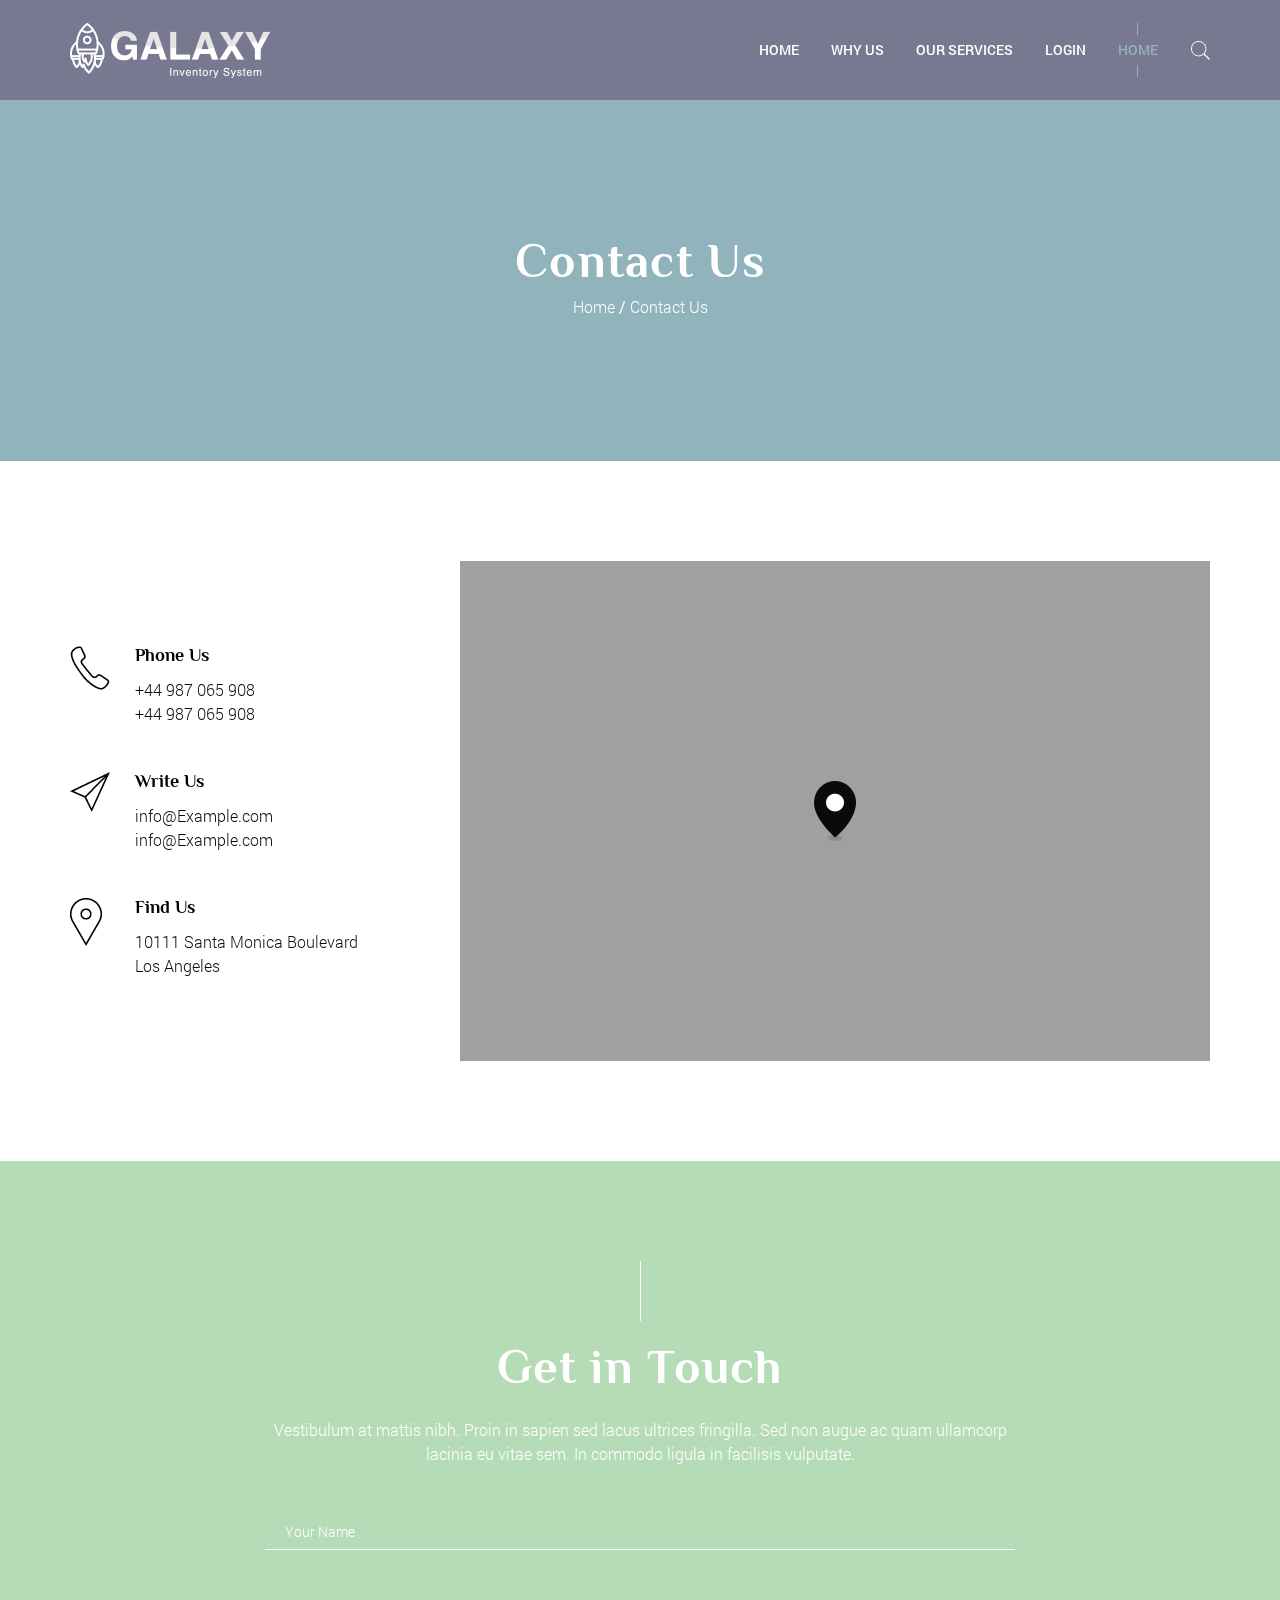
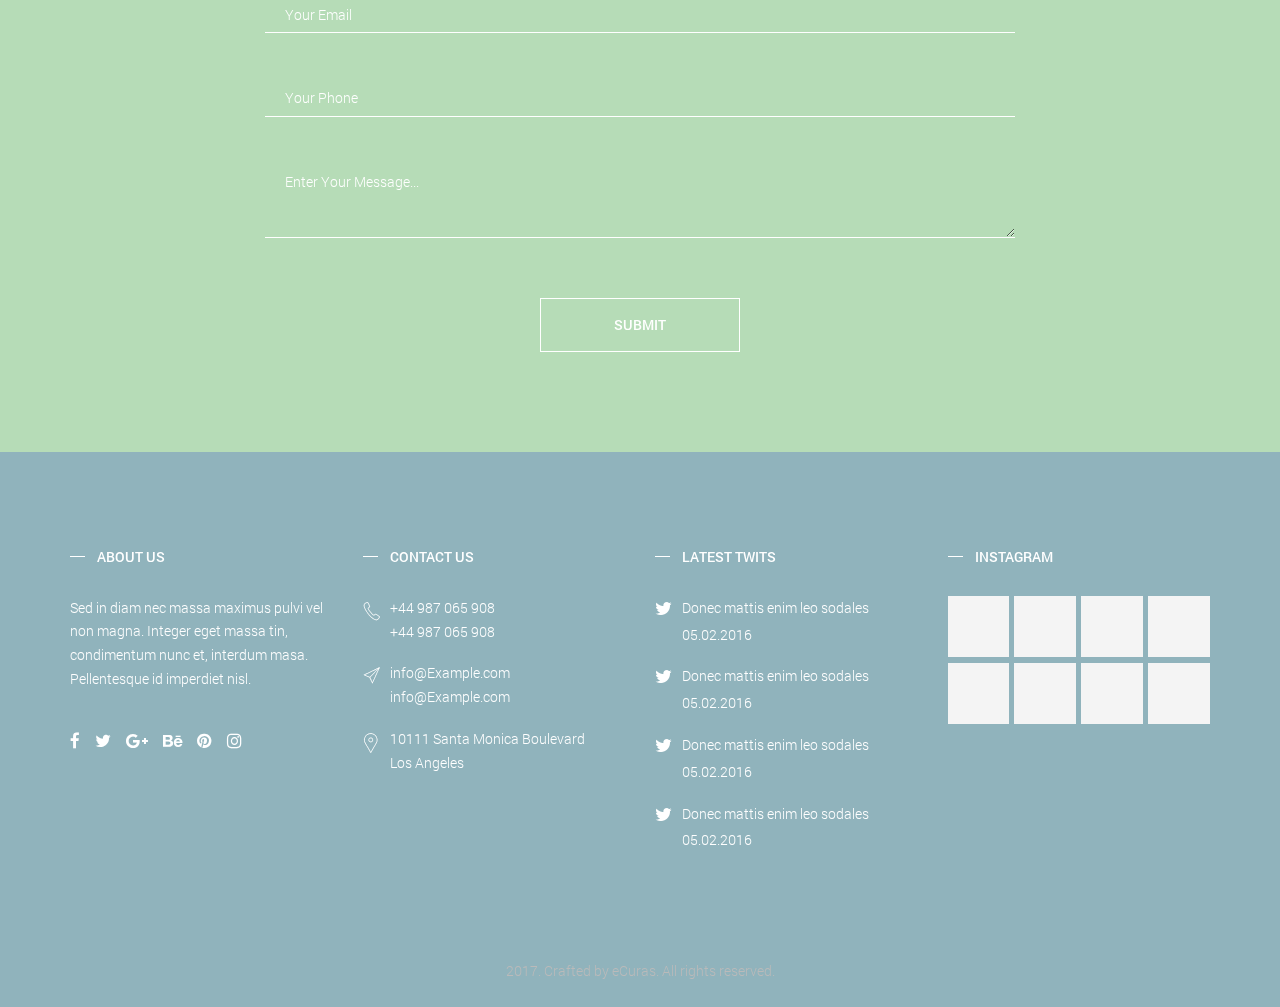
==== commit cb021507: "colors and menu change" ====
--- a/contact-us.html
+++ b/contact-us.html
@@ -36,23 +36,23 @@
 				<nav>
 					<ul>
 						<li>
-							<a href="index.html">Home</a>
+							<a href="index.html" class='active'>Home</a>
 							
 						</li>
 						<li>
-							<a href="#">Portfolio</a>
+							<a href="#">Why Us</a>
 							
 						</li>
 						<li>
-							<a href="#">Single work</a>
+							<a href="#">Our Services</a>
 							
 						</li>
 						<li>
-							<a href="#">About us</a>
+							<a href="#">Login</a>
 						</li>
 						
 						<li>
-							<a href="contact-us.html" class='active'>Contact us</a>
+							<a href="contact-us.html">Contact us</a>
 						</li>
 						<li>
 							<a href="#" class='search'></a>
@@ -101,9 +101,11 @@
 					<div class="row">
 						<div class="col-md-12">
 							<a href="bridget-home-image.html" class='logo'>
-								
-							</a>
-							
+								<img src="img/Galaxy-inventory-logo-02.png" alt="">
+							</a>
+							<a href="#" class="menu-open">
+								<span></span>
+							</a>
 							<div class="header-search">
 								<form>
 									<div class="input">
@@ -115,23 +117,23 @@
 							<nav>
 								<ul>
 									<li>
-										<a href="index.html">Home</a>
+										<a href="index.html" >Home</a>
 										
 									</li>
 									<li>
-										<a href="#">Portfolio</a>
+										<a href="#">Why Us</a>
 										
 									</li>
 									<li>
-										<a href="#">Single work</a>
+										<a href="#">Our Services</a>
 										
 									</li>
 									<li>
-										<a href="#">About us</a>
+										<a href="#">Login</a>
 									</li>
 									
 									<li>
-										<a href="contact-us.html" class='active'>Contact us</a>
+										<a href="contact-us.html" class='active'>Home</a>
 									</li>
 									<li>
 										<a href="#" class='search'></a>
--- a/css/main.css
+++ b/css/main.css
@@ -6436,11 +6436,11 @@
     text-align: center;
     font: 500 14px/1 "Roboto", sans-serif; }
   a.main-button, button.main-button {
-    border: 1px solid #D2f0f8; }
+    border: 1px solid #fff; }
   a.second-button, button.second-button {
     background-color: black; }
   a.third-button, button.third-button {
-    background-color: #D2f0f8; }
+    background-color: #90B3BC; }
   a.fourth-button, button.fourth-button {
     background-color: #131b4a;
     padding: 20px 64px 20px 10px; }
@@ -6597,7 +6597,7 @@
   vertical-align: middle;
   position: relative; }
   nav a:hover, nav a.active, nav a:focus {
-    color: #D2f0f8; }
+    color: #90B3BC; }
 
 .hidden-navigation, .hidden-navigation-second {
   width: 100%;
@@ -6754,7 +6754,7 @@
 header.page-header {
   background-position: center 100px;
   background-repeat: no-repeat;
-  background-color: #101010;
+  background-color: #D2F0F8;
   -webkit-background-size: cover;
           background-size: cover;
   position: relative; }
@@ -6814,7 +6814,7 @@
           font-size: 0; }
   header.page-header .header-navigation {
     height: 100px;
-    background-color: #0a0a0a;
+    background-color: #787990;
     text-align: center;
     position: relative;
     width: 100%;
@@ -6859,7 +6859,7 @@
           position: absolute;
           top: 23px;
           left: 49%;
-          border-left: 1px solid #D2f0f8;
+          border-left: 1px solid #90B3BC;
           height: 12px; }
         header.page-header .header-navigation nav a.active::after {
           top: auto;
@@ -6895,7 +6895,7 @@
         height: 50px;
         line-height: 50px;
         text-align: left;
-        background-color: #D2f0f8;
+        background-color: #90B3BC;
         color: #fff; }
         header.page-header .header-navigation.header-navigation-fifth .header-info .container div {
           display: inline-block; }
@@ -6957,9 +6957,9 @@
         text-transform: none;
         display: block; }
         header.page-header .submenu li a:hover {
-          color: #D2f0f8; }
+          color: #90B3BC; }
           header.page-header .submenu li a:hover.with-arrow::before {
-            border-color: #D2f0f8; }
+            border-color: #90B3BC; }
         header.page-header .submenu li a.with-arrow {
           position: relative; }
           header.page-header .submenu li a.with-arrow::before {
@@ -6978,7 +6978,7 @@
   header.page-header .first-submenu {
     top: 100%;
     left: -24px;
-    border-top: 2px solid #D2f0f8;
+    border-top: 2px solid #90B3BC;
     padding: 28px 0; }
   header.page-header .second-submenu {
     padding: 12px 0;
@@ -6991,7 +6991,7 @@
     width: 100%;
     text-align: left;
     padding: 50px 0 40px;
-    border-top: 2px solid #D2f0f8;
+    border-top: 2px solid #90B3BC;
     z-index: 2; }
     header.page-header .megamenu ul:last-child {
       border-right: 0; }
@@ -7046,9 +7046,9 @@
       text-transform: uppercase;
       position: relative; }
       header.page-header.page-header-image .header-content a:hover {
-        color: #D2f0f8; }
+        color: #90B3BC; }
         header.page-header.page-header-image .header-content a:hover::after {
-          border-color: #D2f0f8; }
+          border-color: #90B3BC; }
       header.page-header.page-header-image .header-content a::after {
         content: '';
         position: absolute;
@@ -7269,7 +7269,7 @@
     section.section-more-about-us .item p {
       font: 300 16px/1.5 "Roboto", sans-serif;
       margin: 24px 0;
-      color: #bababa; }
+      color: #fff; }
 
 section.section-video {
   background-color: #fff; }
@@ -7375,7 +7375,7 @@
 
 section.section-portfolio .section-header {
   padding: 90px 0 30px;
-  background-color: #101010; }
+  background-color: #BEBCD7; }
   section.section-portfolio .section-header .container {
     position: relative;
     z-index: 1; }
@@ -7510,7 +7510,7 @@
 
 section.section-achievements {
   padding: 194px 0 39px;
-  background-color: #b73d3d; }
+  background-color: #EDAA63; }
   section.section-achievements .container {
     position: relative;
     z-index: 1; }
@@ -7722,7 +7722,7 @@
 
 section.section-form {
   padding: 180px 0 100px;
-  background-color: #af3535; }
+  background-color: #EDAA63; }
   section.section-form .container {
     position: relative;
     z-index: 1; }
@@ -7736,7 +7736,7 @@
 
 footer.page-footer {
   padding: 95px 0 0;
-  background-color: #0a0a0a; }
+  background-color: #90B3BC; }
   footer.page-footer .column-title {
     font: 500 14px "Roboto", sans-serif;
     text-transform: uppercase;
@@ -7761,12 +7761,12 @@
       font: 300 14px/1.7 "Roboto", sans-serif;
       color: #fff; }
       footer.page-footer .column-row div.date {
-        color: #bababa;
+        color: #fff;
         margin-top: 3px; }
       footer.page-footer .column-row div a {
         color: #fff; }
   footer.page-footer p {
-    color: #bababa;
+    color: #fff;
     font: 300 14px/1.69 "Roboto", sans-serif;
     margin: 14px 0; }
   footer.page-footer .phone, footer.page-footer .email, footer.page-footer .address, footer.page-footer .twit {
@@ -7830,7 +7830,7 @@
     footer.page-footer a.instagram-post img {
       width: 100%; }
   footer.page-footer .copyright {
-    border-top: 1px solid #232323;
+    border-top: 1px solid #90B3BC;
     padding: 24px 0;
     text-align: center;
     margin-top: 65px;
@@ -8286,7 +8286,7 @@
   left: 0;
   width: 100%;
   height: 100%;
-  background-color: #D2f0f8; }
+  background-color: #90B3BC; }
 
 .wrapper-bridget header.page-header.second-page-header .container {
   position: relative;
@@ -8308,7 +8308,7 @@
   left: 0;
   width: 100%;
   height: 100%;
-  background-color: rgba(16, 16, 16, 0.9); }
+  background-color: #BEBCD7; }
 
 .wrapper-bridget section.section-portfolio .section-header::after {
   content: '';
@@ -8349,7 +8349,7 @@
   left: 0;
   width: 100%;
   height: 100%;
-  background-color: #D2f0f8; }
+  background-color: #B6DCB7; }
 
 .wrapper-bridget section.section-brands::after {
   content: '';
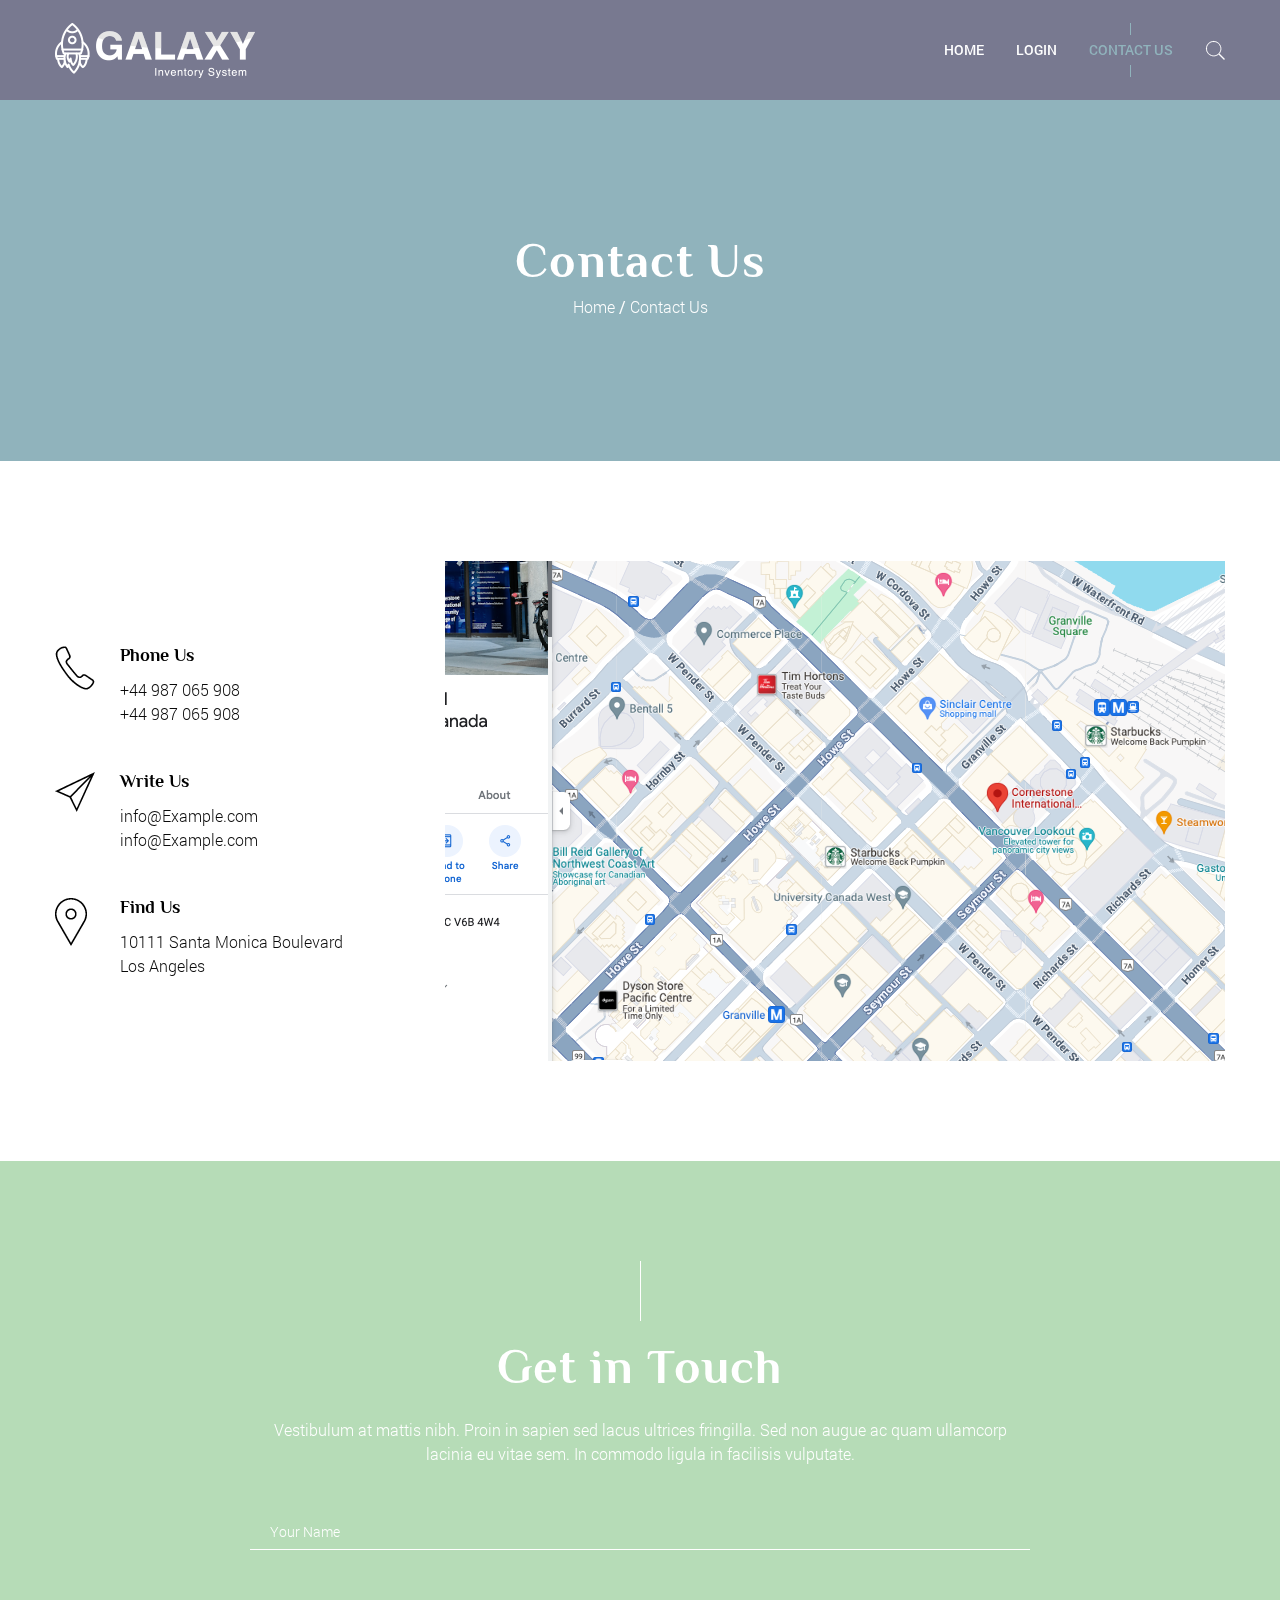
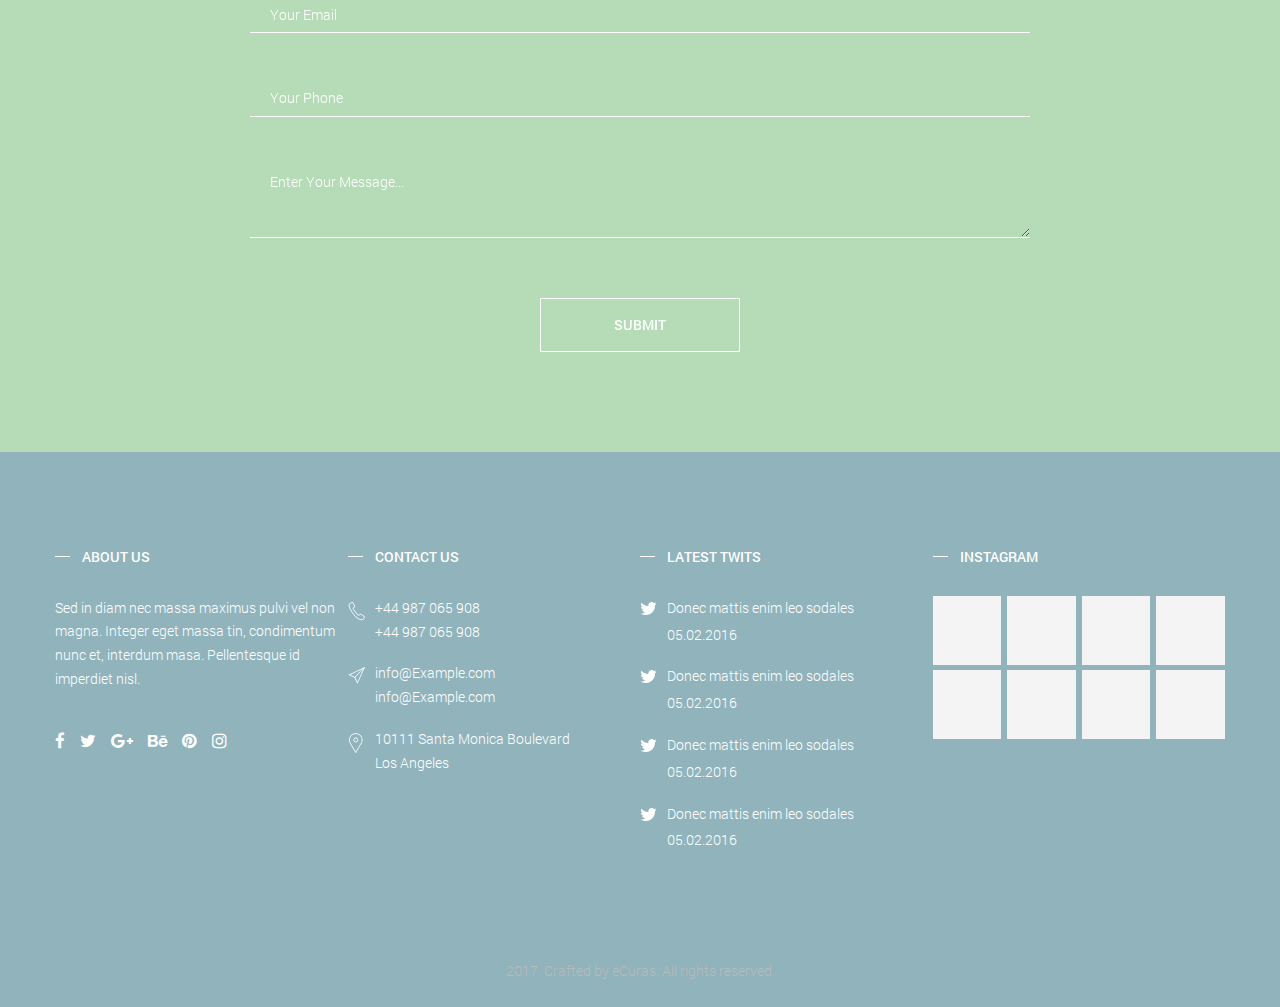
==== commit 08ad634f: "Last before press" ====
--- a/contact-us.html
+++ b/contact-us.html
@@ -30,29 +30,23 @@
 				<a href="#" class="menu-close"></a>
 			</div>
 			<div class="navigation-content">
-				<a href="bridget-home-image.html" class='logo'>
+				<a href="index.html" class='logo'>
 					<img src="img/header-logo.png" alt="">
 				</a>
 				<nav>
 					<ul>
 						<li>
-							<a href="index.html" class='active'>Home</a>
+							<a href="index.html" class=''>Home</a>
 							
 						</li>
-						<li>
-							<a href="#">Why Us</a>
-							
-						</li>
-						<li>
-							<a href="#">Our Services</a>
-							
-						</li>
+						
 						<li>
 							<a href="#">Login</a>
 						</li>
 						
 						<li>
-							<a href="contact-us.html">Contact us</a>
+							<a href="contact-us.html" class='active'>Contact us</a>
+							
 						</li>
 						<li>
 							<a href="#" class='search'></a>
@@ -100,7 +94,7 @@
 				<div class="container">
 					<div class="row">
 						<div class="col-md-12">
-							<a href="bridget-home-image.html" class='logo'>
+							<a href="index.html" class='logo'>
 								<img src="img/Galaxy-inventory-logo-02.png" alt="">
 							</a>
 							<a href="#" class="menu-open">
@@ -120,20 +114,13 @@
 										<a href="index.html" >Home</a>
 										
 									</li>
-									<li>
-										<a href="#">Why Us</a>
-										
-									</li>
-									<li>
-										<a href="#">Our Services</a>
-										
-									</li>
+									
 									<li>
 										<a href="#">Login</a>
 									</li>
 									
 									<li>
-										<a href="contact-us.html" class='active'>Home</a>
+										<a href="contact-us.html" class='active'>Contact us</a>
 									</li>
 									<li>
 										<a href="#" class='search'></a>
--- a/css/main.css
+++ b/css/main.css
@@ -68,6 +68,15 @@
 
 [hidden], template {
   display: none; }
+
+  .row2345 {
+    display: flex;
+  }
+  
+  .column2345 {
+    flex: 33.33%;
+    padding: 5px;
+  }
 
 a {
   background-color: transparent; }
@@ -314,6 +323,10 @@
 .row {
   margin-left: -15px;
   margin-right: -15px; }
+.rowImage{
+  background-image: url('img/Home-mapleFlow.png');
+  margin-left: 50px;
+  margin-right: 10px; };
 
 .col-xs-1, .col-sm-1, .col-md-1, .col-lg-1, .col-xs-2, .col-sm-2, .col-md-2, .col-lg-2, .col-xs-3, .col-sm-3, .col-md-3, .col-lg-3, .col-xs-4, .col-sm-4, .col-md-4, .col-lg-4, .col-xs-5, .col-sm-5, .col-md-5, .col-lg-5, .col-xs-6, .col-sm-6, .col-md-6, .col-lg-6, .col-xs-7, .col-sm-7, .col-md-7, .col-lg-7, .col-xs-8, .col-sm-8, .col-md-8, .col-lg-8, .col-xs-9, .col-sm-9, .col-md-9, .col-lg-9, .col-xs-10, .col-sm-10, .col-md-10, .col-lg-10, .col-xs-11, .col-sm-11, .col-md-11, .col-lg-11, .col-xs-12, .col-sm-12, .col-md-12, .col-lg-12 {
   position: relative;
@@ -7047,6 +7060,7 @@
       position: relative; }
       header.page-header.page-header-image .header-content a:hover {
         color: #90B3BC; }
+
         header.page-header.page-header-image .header-content a:hover::after {
           border-color: #90B3BC; }
       header.page-header.page-header-image .header-content a::after {
@@ -8182,8 +8196,9 @@
   section.section-contact .map,
   section.section-map .map {
     height: 500px;
+    width: 100%;
     background-color: #a0a0a0;
-    background-image: url("../img/map-marker.png");
+    background-image: url("../img/contact/map.png");
     background-repeat: no-repeat;
     background-position: center; }
   section.section-contact ul,
